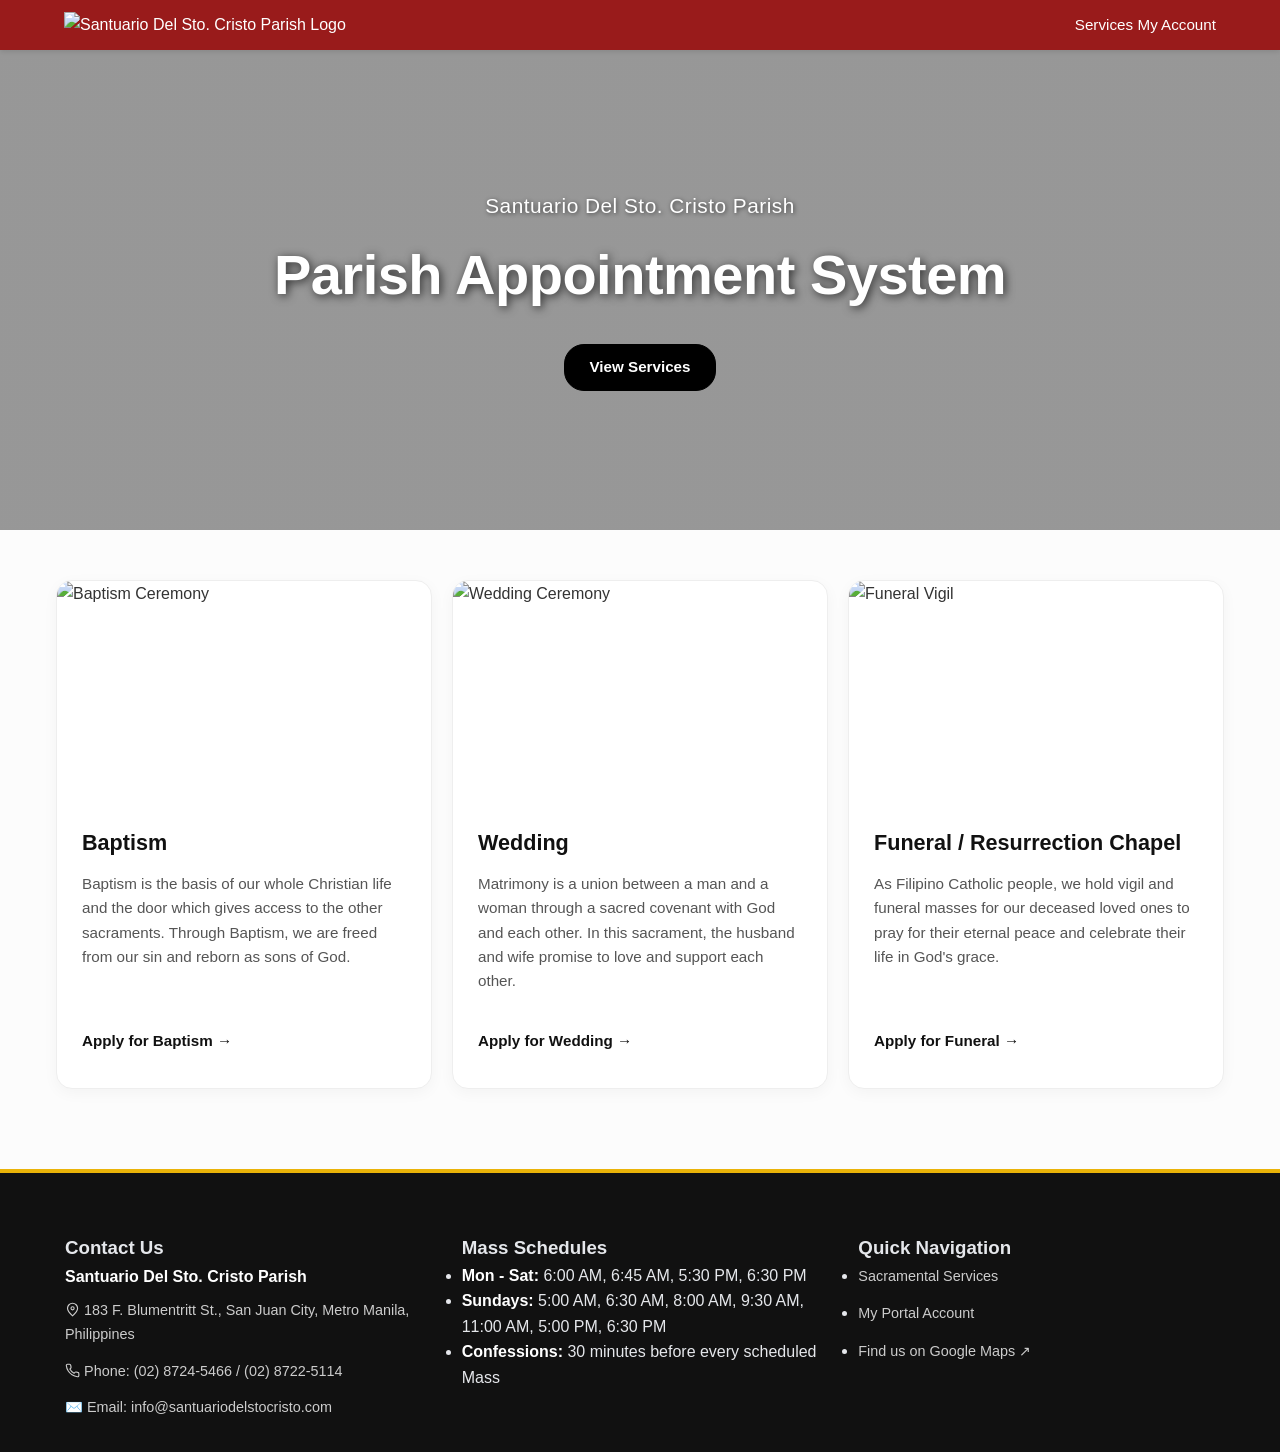
==== index.html @ c2ec27c4 "Add files via upload Changed the upload with a seperated and specific document type As well in lack" ====
<!DOCTYPE html>
<html lang="en">

<head>
    <meta charset="UTF-8">
    <meta name="viewport" content="width=device-width, initial-scale=1.0, viewport-fit=cover">
    <link rel="icon" type="image/x-icon" href="/favicon.webp">
    <title>Santuario Del Sto. Cristo Parish - Online Sacramental Service</title>
    <link rel="stylesheet" href="style.css">
    <script src="dexie.js"></script>
    <link rel="manifest" href="./manifest.json">
    <meta name="theme-color" content="#800020">
    <style>
        .godparent-row {
            display: flex;
            gap: 8px;
            margin-bottom: 8px;
            align-items: center;
        }

        .godparent-row select {
            flex: 0 0 110px;
            padding: 10px;
            border-radius: 4px;
            border: 1px solid #ccc;
        }

        .godparent-row input {
            flex: 1;
            min-width: 0;
        }

        .remove-godparent-btn {
            background: none;
            border: none;
            color: #c0392b;
            font-size: 1.5rem;
            line-height: 1;
            cursor: pointer;
            padding: 0 6px;
        }

        .add-godparent-btn {
            align-self: flex-start;
            background: none;
            border: 1px dashed #d4af37;
            color: #d4af37;
            padding: 8px 14px;
            border-radius: 4px;
            cursor: pointer;
            font-size: 0.9rem;
        }

        .add-godparent-btn:hover {
            background: rgba(212, 175, 55, 0.12);
        }

        /* --- Mobile Responsive Rules for index.html --- */
        @media screen and (max-width: 768px) {

            /* Responsive Header & Navigation */
            header {
                padding: 10px 15px;
            }

            .hero-content h1 {
                font-size: 1.8rem;
            }

            .hero-content h2 {
                font-size: 1rem;
            }

            /* Services Container: Stack cards vertically */
            .services-container {
                flex-direction: column;
                padding: 15px;
                gap: 15px;
            }

            .service-card {
                width: 100% !important;
                margin-bottom: 10px;
            }

            /* Modals & Popups: Full width on mobile */
            .modal-box {
                width: 92% !important;
                max-width: 92% !important;
                margin: 10px auto;
                padding: 18px !important;
                max-height: 85vh;
                overflow-y: auto;
            }

            /* Form Rows & Inputs: Stack into single column */
            form .form-row,
            form div[style*="display: flex"] {
                flex-direction: column !important;
                gap: 8px !important;
            }

            form input,
            form select,
            form textarea {
                width: 100% !important;
            }

            /* Calendar Grids */
            .fb-calendar-container {
                padding: 10px !important;
            }
        }

        /* --- Mobile Calendar Overflow Fix --- */
        @media screen and (max-width: 768px) {
            .fb-calendar-container {
                width: 100% !important;
                box-sizing: border-box !important;
                padding: 10px !important;
                overflow-x: hidden !important;
            }

            /* Ensure calendar grids stay fluid and don't push past container boundaries */
            #funeralCalendarGrid,
            #bapCalendarGrid,
            #weddingCalendarGrid,
            div[style*="grid-template-columns: repeat(7, 1fr)"] {
                width: 100% !important;
                grid-template-columns: repeat(7, minmax(0, 1fr)) !important;
                gap: 2px !important;
            }

            /* Scale down day cells slightly on small mobile devices for a clean fit */
            #funeralCalendarGrid>div,
            #bapCalendarGrid>div,
            #weddingCalendarGrid>div {
                padding: 6px 2px !important;
                min-height: 38px !important;
                font-size: 11px !important;
            }

            #funeralCalendarGrid>div strong,
            #bapCalendarGrid>div strong,
            #weddingCalendarGrid>div strong {
                font-size: 12px !important;
            }

            #funeralCalendarGrid>div span,
            #bapCalendarGrid>div span,
            #weddingCalendarGrid>div span {
                font-size: 8px !important;
                transform: scale(0.9);
            }
        }
    </style>

    <style>
        .icon-sprite {
            position: absolute;
            width: 0;
            height: 0;
            overflow: hidden
        }

        .ui-icon {
            display: inline-block;
            width: 1.05em;
            height: 1.05em;
            vertical-align: -.18em;
            flex: none;
            stroke: currentColor
        }

        button .ui-icon,
        a .ui-icon {
            margin-right: .28em
        }
    </style>
</head>

<body>
    <svg xmlns="http://www.w3.org/2000/svg" class="icon-sprite" aria-hidden="true" focusable="false">
        <defs>
            <symbol id="icon-user" viewBox="0 0 24 24" fill="none" stroke="currentColor" stroke-width="1.8"
                stroke-linecap="round" stroke-linejoin="round">
                <path d="M20 21a8 8 0 0 0-16 0" />
                <circle cx="12" cy="8" r="4" />
            </symbol>
            <symbol id="icon-rings" viewBox="0 0 24 24" fill="none" stroke="currentColor" stroke-width="1.8"
                stroke-linecap="round" stroke-linejoin="round">
                <circle cx="9" cy="15" r="5" />
                <circle cx="17" cy="15" r="5" />
                <path d="M9 10 7 6l2-3 2 3-2 4m8 0-2-4 2-3 2 3-2 4" />
            </symbol>
            <symbol id="icon-church" viewBox="0 0 24 24" fill="none" stroke="currentColor" stroke-width="1.8"
                stroke-linecap="round" stroke-linejoin="round">
                <path d="M3 21h18M5 21V9l7-5 7 5v12M9 21v-6h6v6M12 2v5m-2-2h4" />
            </symbol>
            <symbol id="icon-lightbulb" viewBox="0 0 24 24" fill="none" stroke="currentColor" stroke-width="1.8"
                stroke-linecap="round" stroke-linejoin="round">
                <path d="M9 18h6m-5 4h4m-6-8a7 7 0 1 1 8 0c-1 .8-1 2-1 2h-4s0-1.2-1-2Z" />
            </symbol>
            <symbol id="icon-credit-card" viewBox="0 0 24 24" fill="none" stroke="currentColor" stroke-width="1.8"
                stroke-linecap="round" stroke-linejoin="round">
                <rect x="2" y="5" width="20" height="14" rx="2" />
                <path d="M2 10h20m-16 5h4" />
            </symbol>
            <symbol id="icon-file-text" viewBox="0 0 24 24" fill="none" stroke="currentColor" stroke-width="1.8"
                stroke-linecap="round" stroke-linejoin="round">
                <path d="M14 2H6a2 2 0 0 0-2 2v16a2 2 0 0 0 2 2h12a2 2 0 0 0 2-2V8Z" />
                <path d="M14 2v6h6M8 13h8m-8 4h8" />
            </symbol>
            <symbol id="icon-calendar-days" viewBox="0 0 24 24" fill="none" stroke="currentColor" stroke-width="1.8"
                stroke-linecap="round" stroke-linejoin="round">
                <rect x="3" y="4" width="18" height="18" rx="2" />
                <path d="M16 2v4M8 2v4M3 10h18m-13 4h.01M12 14h.01M16 14h.01M8 18h.01M12 18h.01" />
            </symbol>
            <symbol id="icon-clipboard-list" viewBox="0 0 24 24" fill="none" stroke="currentColor" stroke-width="1.8"
                stroke-linecap="round" stroke-linejoin="round">
                <rect x="5" y="4" width="14" height="18" rx="2" />
                <path d="M9 4V2h6v2M9 10h6m-6 4h6m-6 4h3" />
            </symbol>
            <symbol id="icon-pin" viewBox="0 0 24 24" fill="none" stroke="currentColor" stroke-width="1.8"
                stroke-linecap="round" stroke-linejoin="round">
                <path d="m16 3 5 5-4 1-4 4-1 5-2-2-4 4-2-2 4-4-2-2 5-1 4-4Z" />
            </symbol>
            <symbol id="icon-map-pin" viewBox="0 0 24 24" fill="none" stroke="currentColor" stroke-width="1.8"
                stroke-linecap="round" stroke-linejoin="round">
                <path d="M20 10c0 5-8 12-8 12S4 15 4 10a8 8 0 1 1 16 0Z" />
                <circle cx="12" cy="10" r="2.5" />
            </symbol>
            <symbol id="icon-phone" viewBox="0 0 24 24" fill="none" stroke="currentColor" stroke-width="1.8"
                stroke-linecap="round" stroke-linejoin="round">
                <path
                    d="M22 16.9v3a2 2 0 0 1-2.2 2 19.8 19.8 0 0 1-8.6-3.1 19.4 19.4 0 0 1-6-6A19.8 19.8 0 0 1 2.1 4.2 2 2 0 0 1 4.1 2h3a2 2 0 0 1 2 1.7l.5 2.8a2 2 0 0 1-.6 1.8L7.7 9.6a16 16 0 0 0 6.7 6.7l1.3-1.3a2 2 0 0 1 1.8-.6l2.8.5a2 2 0 0 1 1.7 2Z" />
            </symbol>
            <symbol id="icon-upload" viewBox="0 0 24 24" fill="none" stroke="currentColor" stroke-width="1.8"
                stroke-linecap="round" stroke-linejoin="round">
                <path d="M12 16V4m-4 4 4-4 4 4M4 16v4h16v-4" />
            </symbol>
            <symbol id="icon-bell" viewBox="0 0 24 24" fill="none" stroke="currentColor" stroke-width="1.8"
                stroke-linecap="round" stroke-linejoin="round">
                <path d="M18 8a6 6 0 0 0-12 0c0 7-3 7-3 9h18c0-2-3-2-3-9m-8 12h4" />
            </symbol>
            <symbol id="icon-flame" viewBox="0 0 24 24" fill="none" stroke="currentColor" stroke-width="1.8"
                stroke-linecap="round" stroke-linejoin="round">
                <path d="M12 22a7 7 0 0 0 7-7c0-4-3-6-4-11-2 2-3 4-3 6-2-1-3-3-3-5-3 3-4 6-4 10a7 7 0 0 0 7 7Z" />
            </symbol>
            <symbol id="icon-log-out" viewBox="0 0 24 24" fill="none" stroke="currentColor" stroke-width="1.8"
                stroke-linecap="round" stroke-linejoin="round">
                <path d="M10 17l5-5-5-5m5 5H3m9-9h7a2 2 0 0 1 2 2v14a2 2 0 0 1-2 2h-7" />
            </symbol>
            <symbol id="icon-landmark" viewBox="0 0 24 24" fill="none" stroke="currentColor" stroke-width="1.8"
                stroke-linecap="round" stroke-linejoin="round">
                <path d="m3 10 9-7 9 7M4 10h16M5 10v9m5-9v9m4-9v9m5-9v9M3 22h18M2 19h20" />
            </symbol>
            <symbol id="icon-eye" viewBox="0 0 24 24" fill="none" stroke="currentColor" stroke-width="1.8"
                stroke-linecap="round" stroke-linejoin="round">
                <path d="M2 12s3.5-7 10-7 10 7 10 7-3.5 7-10 7-10-7-10-7Z" />
                <circle cx="12" cy="12" r="3" />
            </symbol>
            <symbol id="icon-users" viewBox="0 0 24 24" fill="none" stroke="currentColor" stroke-width="1.8"
                stroke-linecap="round" stroke-linejoin="round">
                <path d="M16 21v-2a4 4 0 0 0-4-4H8a4 4 0 0 0-4 4v2m16 0v-2a4 4 0 0 0-3-3.9M14 3.1a4 4 0 0 1 0 7.8" />
                <circle cx="10" cy="7" r="4" />
            </symbol>
            <symbol id="icon-baby" viewBox="0 0 24 24" fill="none" stroke="currentColor" stroke-width="1.8"
                stroke-linecap="round" stroke-linejoin="round">
                <circle cx="12" cy="12" r="9" />
                <path d="M9 10h.01M15 10h.01M9 16c2 2 4 2 6 0M8 3l1 3m7-3-1 3" />
            </symbol>
            <symbol id="icon-save" viewBox="0 0 24 24" fill="none" stroke="currentColor" stroke-width="1.8"
                stroke-linecap="round" stroke-linejoin="round">
                <path d="M19 21H5a2 2 0 0 1-2-2V5a2 2 0 0 1 2-2h11l5 5v11a2 2 0 0 1-2 2Z" />
                <path d="M17 21v-8H7v8M7 3v5h8" />
            </symbol>
            <symbol id="icon-folder" viewBox="0 0 24 24" fill="none" stroke="currentColor" stroke-width="1.8"
                stroke-linecap="round" stroke-linejoin="round">
                <path d="M3 6a2 2 0 0 1 2-2h5l2 2h7a2 2 0 0 1 2 2v10a2 2 0 0 1-2 2H5a2 2 0 0 1-2-2Z" />
            </symbol>
            <symbol id="icon-folder-open" viewBox="0 0 24 24" fill="none" stroke="currentColor" stroke-width="1.8"
                stroke-linecap="round" stroke-linejoin="round">
                <path d="M3 7a2 2 0 0 1 2-2h5l2 2h7a2 2 0 0 1 2 2l-2 9H4L2 9a2 2 0 0 1 1-2Z" />
            </symbol>
            <symbol id="icon-chart-column" viewBox="0 0 24 24" fill="none" stroke="currentColor" stroke-width="1.8"
                stroke-linecap="round" stroke-linejoin="round">
                <path d="M3 3v18h18M8 17V9m5 8V5m5 12v-6" />
            </symbol>
            <symbol id="icon-inbox" viewBox="0 0 24 24" fill="none" stroke="currentColor" stroke-width="1.8"
                stroke-linecap="round" stroke-linejoin="round">
                <path d="M4 4h16l2 12h-6l-2 3h-4l-2-3H2L4 4Z" />
                <path d="M2 16h6m8 0h6" />
            </symbol>
            <symbol id="icon-refresh-cw" viewBox="0 0 24 24" fill="none" stroke="currentColor" stroke-width="1.8"
                stroke-linecap="round" stroke-linejoin="round">
                <path d="M20 7v5h-5M4 17v-5h5" />
                <path d="M5.6 9A7 7 0 0 1 18 6l2 6M4 12l2 6a7 7 0 0 0 12.4-3" />
            </symbol>
            <symbol id="icon-key" viewBox="0 0 24 24" fill="none" stroke="currentColor" stroke-width="1.8"
                stroke-linecap="round" stroke-linejoin="round">
                <circle cx="8" cy="15" r="5" />
                <path d="m11.5 11.5 9-9 2 2-3 3 2 2-3 3-2-2-3 3" />
            </symbol>
            <symbol id="icon-bird" viewBox="0 0 24 24" fill="none" stroke="currentColor" stroke-width="1.8"
                stroke-linecap="round" stroke-linejoin="round">
                <path d="M2 20 22 4M8 14c-2-3-2-7 1-9 3 2 5 5 5 8 4-1 6-3 8-7 0 8-5 15-13 15-3 0-5-2-7-4Z" />
            </symbol>
            <symbol id="icon-ban" viewBox="0 0 24 24" fill="none" stroke="currentColor" stroke-width="1.8"
                stroke-linecap="round" stroke-linejoin="round">
                <circle cx="12" cy="12" r="9" />
                <path d="m5.6 5.6 12.8 12.8" />
            </symbol>
        </defs>
    </svg>

    <!-- ==================== RESPONSIVE HEADER ==================== -->
    <header>
        <div class="logo-container">
            <img src="MiniLogo-1.webp" width="150" height="auto" alt="Santuario Del Sto. Cristo Parish Logo">
        </div>

        <!-- Desktop Navigation Links -->
        <nav class="nav-links desktop-only">
            <a href="#services">Services</a>
            <a href="#mass-schedule">Mass Schedule</a>
            <a href="#" id="authLink" onclick="openModal('authModal', event)">My Account</a>
        </nav>

        <!-- Mobile Hamburger Toggle Button -->
        <button class="hamburger-btn mobile-only" onclick="toggleMobileMenu()" aria-label="Open Navigation Menu">
            ☰
        </button>
    </header>

    <!-- Mobile Side Navigation Drawer & Backdrop Overlay -->
    <div id="mobileDrawerOverlay" class="drawer-overlay mobile-only" onclick="toggleMobileMenu()"></div>

    <!-- Mobile Side Navigation Drawer & Backdrop Overlay -->
    <div id="mobileDrawerOverlay" class="drawer-overlay mobile-only" onclick="toggleMobileMenu()"></div>

    <aside id="mobileDrawer" class="mobile-drawer mobile-only">
        <div class="drawer-header">
            <h3>Parish Menu</h3>
            <button class="close-drawer-btn" onclick="toggleMobileMenu()">&times;</button>
        </div>
        <nav class="drawer-links nav-links">
            <a href="#services" onclick="toggleMobileMenu()">Services</a>
            <a href="#mass-schedule" onclick="toggleMobileMenu()">Mass Schedule</a>
            <a href="#" onclick="toggleMobileMenu(); openModal('authModal', event)">My Account</a>
        </nav>
    </aside>

    <section class="hero">
        <div class="hero-content">
            <h2>Santuario Del Sto. Cristo Parish</h2>
            <h1>Parish Appointment System</h1>
            <div class="hero-buttons">
                <a href="#services" class="btn btn-primary">View Services</a>
            </div>
        </div>
    </section>

    <main class="services-container" id="services">

        <article class="service-card">
            <img src="baptism.webp" alt="Baptism Ceremony" class="card-img">
            <div class="card-content">
                <h3>Baptism</h3>
                <p>Baptism is the basis of our whole Christian life and the door which gives access to the other
                    sacraments. Through Baptism, we are freed from our sin and reborn as sons of God.</p>
                <a href="#" onclick="openModal('baptismModal', event)" class="card-action">Apply for Baptism →</a>
            </div>
        </article>

        <article class="service-card">
            <img src="wedding.webp" alt="Wedding Ceremony" class="card-img">
            <div class="card-content">
                <h3>Wedding</h3>
                <p>Matrimony is a union between a man and a woman through a sacred covenant with God and each other. In
                    this sacrament, the husband and wife promise to love and support each other.</p>
                <a href="#" onclick="openModal('weddingModal', event)" class="card-action">Apply for Wedding →</a>
            </div>
        </article>

        <article class="service-card">
            <img src="funeral.webp" alt="Funeral Vigil" class="card-img">
            <div class="card-content">
                <h3>Funeral / Resurrection Chapel</h3>
                <p>As Filipino Catholic people, we hold vigil and funeral masses for our deceased loved ones to pray for
                    their eternal peace and celebrate their life in God's grace.</p>
                <a href="#" onclick="openModal('funeralModal', event)" class="card-action">Apply for Funeral →</a>
            </div>
        </article>

    </main>

    <footer class="main-footer">
        <div class="footer-container">
            <div class="footer-col">
                <h3>Contact Us</h3>
                <p class="church-name">Santuario Del Sto. Cristo Parish</p>
                <p><svg class="ui-icon" aria-hidden="true" focusable="false">
                        <use href="#icon-map-pin"></use>
                    </svg> 183 F. Blumentritt St., San Juan City, Metro Manila, Philippines</p>
                <p><svg class="ui-icon" aria-hidden="true" focusable="false">
                        <use href="#icon-phone"></use>
                    </svg> Phone: (02) 8724-5466 / (02) 8722-5114</p>
                <p>✉️ Email: info@santuariodelstocristo.com</p>
            </div>
            <div class="footer-col">
                <h3>Mass Schedules</h3>
                <ul class="schedule-list">
                    <li><strong>Mon - Sat:</strong> 6:00 AM, 6:45 AM, 5:30 PM, 6:30 PM</li>
                    <li><strong>Sundays:</strong> 5:00 AM, 6:30 AM, 8:00 AM, 9:30 AM, 11:00 AM, 5:00 PM, 6:30 PM</li>
                    <li><strong>Confessions:</strong> 30 minutes before every scheduled Mass</li>
                </ul>
            </div>
            <div class="footer-col">
                <h3>Quick Navigation</h3>
                <ul class="footer-links">
                    <li><a href="#services">Sacramental Services</a></li>
                    <li><a href="#" onclick="openModal('authModal', event)">My Portal Account</a></li>
                    <li><a href="https://maps.google.com/?q=Santuario+Del+Santo+Cristo+Parish+San+Juan" target="_blank"
                            rel="noopener">Find us on Google Maps ↗</a></li>
                </ul>
            </div>
        </div>
        <!-- PARISH PORTAL ACCOUNT MODAL -->
        <div id="authModal" class="modal-overlay">
            <div class="modal-box" style="max-width: 440px; text-align: center; padding: 28px;">

                <h2 id="authModalHeaderTitle" style="color: #4a0e17; margin-bottom: 15px;">Parish Portal Account</h2>

                <!-- Tab Switcher Buttons -->
                <div
                    style="display: flex; gap: 8px; margin-bottom: 20px; background: #f1f5f9; padding: 4px; border-radius: 6px;">
                    <button type="button" id="btnSignInTab" onclick="switchAuthTab('signin')"
                        style="flex: 1; padding: 9px; border: none; border-radius: 4px; font-weight: bold; cursor: pointer; background: #4a0e17; color: white; font-size: 13px;">
                        Sign In
                    </button>
                    <button type="button" id="btnRegisterTab" onclick="switchAuthTab('register')"
                        style="flex: 1; padding: 9px; border: none; border-radius: 4px; font-weight: bold; cursor: pointer; background: transparent; color: #475569; font-size: 13px;">
                        Register
                    </button>
                </div>

                <!-- 1. SIGN IN CONTAINER (Default visible) -->
                <div id="signInFormContainer" style="display: block; text-align: left;">
                    <form id="signInForm" onsubmit="handleSignIn(event)">
                        <div style="margin-bottom: 15px;">
                            <label
                                style="display: block; font-weight: bold; font-size: 13px; color: #2c3e50; margin-bottom: 5px;">Email
                                Address</label>
                            <input type="email" id="signInEmail" required
                                style="width: 100%; padding: 10px; border: 1px solid #ccd0d5; border-radius: 5px; font-size: 14px;">
                        </div>
                        <div style="margin-bottom: 20px;">
                            <label
                                style="display: block; font-weight: bold; font-size: 13px; color: #2c3e50; margin-bottom: 5px;">Password</label>
                            <input type="password" id="signInPassword" required
                                style="width: 100%; padding: 10px; border: 1px solid #ccd0d5; border-radius: 5px; font-size: 14px;">
                        </div>
                        <button type="submit"
                            style="background: #4a0e17; color: white; border: none; padding: 10px; border-radius: 5px; width: 100%; font-weight: bold; cursor: pointer; font-size: 14px;">
                            Sign In
                        </button>
                    </form>
                </div>

                <!-- 2. REGISTER CONTAINER (Default hidden via display: none) -->
                <div id="registerFormContainer" style="display: none; text-align: left;">
                    <form id="parishionerRegisterForm" onsubmit="handleParishionerRegister(event)">
                        <div style="display: flex; gap: 10px; margin-bottom: 12px;">
                            <div style="flex: 1;">
                                <label
                                    style="display: block; font-weight: bold; font-size: 12px; color: #2c3e50; margin-bottom: 4px;">First
                                    Name *</label>
                                <input type="text" id="regFirstName" required
                                    style="width: 100%; padding: 9px; border: 1px solid #ccd0d5; border-radius: 5px; font-size: 13px;">
                            </div>
                            <div style="flex: 1;">
                                <label
                                    style="display: block; font-weight: bold; font-size: 12px; color: #2c3e50; margin-bottom: 4px;">Last
                                    Name *</label>
                                <input type="text" id="regLastName" required
                                    style="width: 100%; padding: 9px; border: 1px solid #ccd0d5; border-radius: 5px; font-size: 13px;">
                            </div>
                        </div>
                        <div style="margin-bottom: 12px;">
                            <label
                                style="display: block; font-weight: bold; font-size: 12px; color: #2c3e50; margin-bottom: 4px;">Email
                                Address *</label>
                            <input type="email" id="regEmail" required
                                style="width: 100%; padding: 9px; border: 1px solid #ccd0d5; border-radius: 5px; font-size: 13px;">
                        </div>
                        <div style="margin-bottom: 20px;">
                            <label
                                style="display: block; font-weight: bold; font-size: 12px; color: #2c3e50; margin-bottom: 4px;">Password
                                *</label>
                            <input type="password" id="regPassword" required
                                style="width: 100%; padding: 9px; border: 1px solid #ccd0d5; border-radius: 5px; font-size: 13px;">
                        </div>
                        <button type="submit"
                            style="background: #1e5631; color: white; border: none; padding: 10px; border-radius: 5px; width: 100%; font-weight: bold; cursor: pointer; font-size: 14px;">
                            Create Parish Account
                        </button>
                    </form>
                </div>

            </div>
        </div>

        <!-- ==================== SACRAMENTAL APPLICATION FORMS ==================== -->

        <!-- 1. BAPTISM APPLICATION FORM -->
        <div class="modal-overlay" id="baptismModal">
            <div class="modal-box">
                <span class="close-btn" onclick="closeModal('baptismModal')">&times;</span>
                <h2>Baptism Application</h2>

                <form id="baptismForm" onsubmit="event.preventDefault(); saveApplicationLocally('baptism', this);">
                    <!-- 1. APPLICANT INFORMATION -->
                    <h4 style="color: #4a0e17; margin-top: 15px; margin-bottom: 8px;">Applicant's Information</h4>
                    <div style="display: flex; gap: 12px; flex-wrap: wrap;">
                        <div style="flex: 1; min-width: 180px;">
                            <label
                                style="display: block; font-weight: bold; font-size: 12px; color: #2c3e50; margin-bottom: 4px;">First
                                Name *</label>
                            <input type="text" id="applicantFirstName" name="applicantFirstName" required
                                style="width: 100%; padding: 10px; border: 1px solid #ccd0d5; border-radius: 5px; font-size: 14px;">
                        </div>
                        <div style="flex: 1; min-width: 180px;">
                            <label
                                style="display: block; font-weight: bold; font-size: 12px; color: #2c3e50; margin-bottom: 4px;">Last
                                Name *</label>
                            <input type="text" id="applicantLastName" name="applicantLastName" required
                                style="width: 100%; padding: 10px; border: 1px solid #ccd0d5; border-radius: 5px; font-size: 14px;">
                        </div>
                        <div style="flex: 1.2; min-width: 220px;">
                            <label
                                style="display: block; font-weight: bold; font-size: 12px; color: #2c3e50; margin-bottom: 4px;">Email
                                Address *</label>
                            <input type="email" id="applicantEmail" name="applicantEmail" required
                                style="width: 100%; padding: 10px; border: 1px solid #ccd0d5; border-radius: 5px; font-size: 14px;">
                        </div>
                    </div>

                    <!-- 2. CHILD'S INFORMATION -->
                    <div style="border-top: 1px solid #e2e8f0; padding-top: 16px; margin-top: 16px;">
                        <h4 style="margin: 0 0 12px 0; color: #4a0e17; font-size: 15px;">Child's Information</h4>
                        <div style="display: flex; gap: 12px; flex-wrap: wrap; margin-bottom: 12px;">
                            <div style="flex: 2; min-width: 180px;">
                                <label
                                    style="display: block; font-weight: bold; font-size: 12px; color: #2c3e50; margin-bottom: 4px;">First
                                    Name *</label>
                                <input type="text" id="childFirstName" name="childFirstName" required
                                    style="width: 100%; padding: 10px; border: 1px solid #ccd0d5; border-radius: 5px; font-size: 14px;">
                            </div>
                            <div style="flex: 0.8; min-width: 80px;">
                                <label
                                    style="display: block; font-weight: bold; font-size: 12px; color: #2c3e50; margin-bottom: 4px;">M.I.</label>
                                <input type="text" id="childMiddleInitial" name="childMiddleInitial" maxlength="3"
                                    style="width: 100%; padding: 10px; border: 1px solid #ccd0d5; border-radius: 5px; font-size: 14px;">
                            </div>
                            <div style="flex: 2; min-width: 180px;">
                                <label
                                    style="display: block; font-weight: bold; font-size: 12px; color: #2c3e50; margin-bottom: 4px;">Last
                                    Name *</label>
                                <input type="text" id="childLastName" name="childLastName" required
                                    style="width: 100%; padding: 10px; border: 1px solid #ccd0d5; border-radius: 5px; font-size: 14px;">
                            </div>
                        </div>

                        <div>
                            <label
                                style="display: block; font-weight: bold; font-size: 13px; color: #2c3e50; margin-bottom: 5px;">Date
                                of Birth *</label>
                            <input type="date" id="childDob" name="childDob" required
                                style="width: 100%; max-width: 240px; padding: 10px; border: 1px solid #ccd0d5; border-radius: 5px; font-size: 14px;">
                        </div>
                    </div>

                    <!-- Father's Details Section -->
                    <div style="border-top: 1px solid #e2e8f0; padding-top: 16px; margin-top: 16px;">
                        <h4 style="margin: 0 0 12px 0; color: #4a0e17; font-size: 15px;">Father's Information</h4>
                        <div style="display: flex; gap: 12px; flex-wrap: wrap; margin-bottom: 12px;">
                            <div style="flex: 1; min-width: 200px;">
                                <label
                                    style="display: block; font-weight: bold; font-size: 12px; color: #2c3e50; margin-bottom: 4px;">Father's
                                    Full Name *</label>
                                <input type="text" id="fatherName" name="fatherName" required
                                    style="width: 100%; padding: 10px; border: 1px solid #ccd0d5; border-radius: 5px; font-size: 14px;">
                            </div>
                            <div style="flex: 1; min-width: 200px;">
                                <label
                                    style="display: block; font-weight: bold; font-size: 12px; color: #2c3e50; margin-bottom: 4px;">Father's
                                    Place of Birth *</label>
                                <input type="text" id="fatherBirthplace" name="fatherBirthplace" required
                                    style="width: 100%; padding: 10px; border: 1px solid #ccd0d5; border-radius: 5px; font-size: 14px;">
                            </div>
                        </div>
                    </div>

                    <!-- Mother's Details Section -->
                    <div style="border-top: 1px solid #e2e8f0; padding-top: 16px; margin-top: 16px;">
                        <h4 style="margin: 0 0 12px 0; color: #4a0e17; font-size: 15px;">Mother's Information</h4>
                        <div style="display: flex; gap: 12px; flex-wrap: wrap; margin-bottom: 12px;">
                            <div style="flex: 1; min-width: 200px;">
                                <label
                                    style="display: block; font-weight: bold; font-size: 12px; color: #2c3e50; margin-bottom: 4px;">Mother's
                                    Maiden Name *</label>
                                <input type="text" id="motherName" name="motherName" required
                                    style="width: 100%; padding: 10px; border: 1px solid #ccd0d5; border-radius: 5px; font-size: 14px;">
                            </div>
                            <div style="flex: 1; min-width: 200px;">
                                <label
                                    style="display: block; font-weight: bold; font-size: 12px; color: #2c3e50; margin-bottom: 4px;">Mother's
                                    Place of Birth *</label>
                                <input type="text" id="motherBirthplace" name="motherBirthplace" required
                                    style="width: 100%; padding: 10px; border: 1px solid #ccd0d5; border-radius: 5px; font-size: 14px;">
                            </div>
                        </div>
                    </div>

                    <!-- Contact Number -->
                    <div style="border-top: 1px solid #e2e8f0; padding-top: 16px; margin-top: 16px;">
                        <h4 style="margin: 0 0 12px 0; color: #4a0e17; font-size: 15px;">Contact Number</h4>
                        <div style="display: flex; gap: 12px; flex-wrap: wrap;">
                            <div class="form-group" style="flex: 1; min-width: 200px;">
                                <label
                                    style="display: block; font-weight: bold; font-size: 12px; color: #2c3e50; margin-bottom: 4px;">Contact
                                    Number *</label>
                                <input type="tel" name="phone" required
                                    style="width: 100%; padding: 10px; border: 1px solid #ccd0d5; border-radius: 5px; font-size: 14px;">
                            </div>
                        </div>
                    </div>

                    <!-- REQUIRED PRINCIPAL GODPARENTS -->
                    <div style="border-top: 1px solid #e2e8f0; padding-top: 16px; margin-top: 16px;">
                        <h4 style="margin: 0 0 12px 0; color: #4a0e17; font-size: 15px;">Principal Godparents (Required)
                        </h4>
                        <div style="display: flex; gap: 12px; flex-wrap: wrap; margin-bottom: 12px;">
                            <div style="flex: 1; min-width: 200px;">
                                <label
                                    style="display: block; font-weight: bold; font-size: 12px; color: #2c3e50; margin-bottom: 4px;">Principal
                                    Ninong *</label>
                                <input type="text" id="principalNinong" name="principalNinong" required
                                    style="width: 100%; padding: 10px; border: 1px solid #ccd0d5; border-radius: 5px; font-size: 14px;">
                            </div>
                            <div style="flex: 1; min-width: 200px;">
                                <label
                                    style="display: block; font-weight: bold; font-size: 12px; color: #2c3e50; margin-bottom: 4px;">Principal
                                    Ninang *</label>
                                <input type="text" id="principalNinang" name="principalNinang" required
                                    style="width: 100%; padding: 10px; border: 1px solid #ccd0d5; border-radius: 5px; font-size: 14px;">
                            </div>
                        </div>
                    </div>

                    <!-- APPLICANT ADDRESS SECTION -->
                    <div style="border-top: 1px solid #e2e8f0; padding-top: 16px; margin-top: 16px;">
                        <h4 style="margin: 0 0 12px 0; color: #4a0e17; font-size: 15px;">Address</h4>
                        <div style="margin-bottom: 12px;">
                            <label
                                style="display: block; font-weight: bold; font-size: 12px; color: #2c3e50; margin-bottom: 4px;">Complete
                                Home Address *</label>
                            <input type="text" id="applicantAddress" name="address" required
                                style="width: 100%; padding: 10px; border: 1px solid #ccd0d5; border-radius: 5px; font-size: 14px;">
                        </div>
                    </div>

                    <!-- ADDITIONAL DYNAMIC GODPARENTS -->
                    <div style="border-top: 1px solid #e2e8f0; padding-top: 16px; margin-top: 16px;">
                        <h4 style="margin: 0 0 12px 0; color: #4a0e17; font-size: 15px;">Additional Godparents /
                            Sponsors (Optional)</h4>
                        <div class="form-group">
                            <div id="godparentList"></div>
                            <button type="button" class="add-godparent-btn" onclick="addGodparentRow()">+ Add Additional
                                Sponsor</button>
                        </div>
                    </div>

                    <!-- Cleaned Baptism Calendar Container in index.html -->
                    <div class="fb-calendar-container"
                        style="background: #ffffff; border: 1px solid #ccd0d5; border-radius: 8px; padding: 16px; margin-bottom: 15px; font-family: Helvetica, Arial, sans-serif;">
                        <div style="margin-bottom: 15px;">
                            <label
                                style="display: block; font-weight: bold; color: #1c1e21; font-size: 13px; margin-bottom: 6px;">Select
                                Baptism Type *</label>
                            <select id="baptismTypeSelect" onchange="onBaptismTypeChanged()"
                                style="width: 100%; padding: 8px; border: 1px solid #ccd0d5; border-radius: 4px; font-size: 14px;"
                                required>
                                <option value="">-- Choose Baptism Type --</option>
                                <option value="group">Group Baptism (₱500 | Sat & Sun @ 10:00 AM)</option>
                                <option value="individual">Individual Baptism (₱1,500 | Tue to Fri by
                                    appointment)
                                </option>
                            </select>
                        </div>

                        <div
                            style="background: #e7f3ff; border-left: 4px solid #1877f2; padding: 10px; font-size: 12px; color: #1c1e21; margin-bottom: 15px;">
                            <strong><svg class="ui-icon" aria-hidden="true" focusable="false">
                                    <use href="#icon-pin"></use>
                                </svg> Mandatory Baptism Seminar:</strong><br>
                            Held at <strong>San Lorenzo Hall or Catalina Hall</strong> every <strong>Saturday at
                                4:30
                                PM</strong>.
                        </div>

                        <div
                            style="display: flex; justify-content: space-between; align-items: center; margin-bottom: 10px;">
                            <h4 id="bapMonthYearLabel"
                                style="margin: 0; color: #1c1e21; font-size: 1.05rem; font-weight: bold;">Month
                                Year
                            </h4>
                            <div style="display: flex; gap: 6px;">
                                <button type="button" onclick="changeBapCalendarMonth(-1)"
                                    style="background: #e4e6eb; border: none; border-radius: 50%; width: 30px; height: 30px; cursor: pointer; font-weight: bold;">&lt;</button>
                                <button type="button" onclick="changeBapCalendarMonth(1)"
                                    style="background: #e4e6eb; border: none; border-radius: 50%; width: 30px; height: 30px; cursor: pointer; font-weight: bold;">&gt;</button>
                            </div>
                        </div>

                        <div
                            style="display: grid; grid-template-columns: repeat(7, 1fr); text-align: center; font-weight: bold; font-size: 11px; color: #606770; margin-bottom: 6px;">
                            <div>Sun</div>
                            <div>Mon</div>
                            <div>Tue</div>
                            <div>Wed</div>
                            <div>Thu</div>
                            <div>Fri</div>
                            <div>Sat</div>
                        </div>

                        <div id="bapCalendarGrid"
                            style="display: grid; grid-template-columns: repeat(7, 1fr); gap: 4px; text-align: center; margin-bottom: 12px;">
                        </div>

                        <div id="bapTimeslotPanel"
                            style="border-top: 1px solid #e4e6eb; padding-top: 12px; display: none;">
                            <div id="bapSelectedDateHeader"
                                style="font-size: 13px; font-weight: bold; color: #1c1e21; margin-bottom: 8px;">
                            </div>
                            <div id="bapTimeslotGrid" style="display: grid; grid-template-columns: 1fr; gap: 8px;">
                            </div>
                        </div>

                        <input type="hidden" id="bapSelectedDateInput" name="preferredDate" required>
                        <input type="hidden" id="bapSelectedTimeInput" name="confirmedTime" required>
                    </div>


                    <!-- Baptism Document Upload Section (Separated) -->
                    <div class="form-document-section">
                        <p class="form-section-title">Required Documents</p>
                        <p class="doc-hint">Please upload clear copies of the following required documents (PDF,
                            JPG, PNG):</p>

                        <!-- 1. Child's Birth Certificate -->
                        <div style="margin-bottom: 15px;">
                            <label
                                style="display: block; font-weight: bold; font-size: 13px; color: #2c3e50; margin-bottom: 5px;">
                                1. Child's Birth Certificate (PSA / LCR) *
                            </label>
                            <div class="inline-drop-zone" onclick="document.getElementById('bapBirthCertFiles').click()"
                                style="border: 2px dashed #cbd5e1; padding: 12px; border-radius: 6px; text-align: center; cursor: pointer; background: #f8fafc;">
                                <span><svg class="ui-icon" aria-hidden="true" focusable="false">
                                        <use href="#icon-file-text"></use>
                                    </svg> Click or drag Child's Birth Certificate here</span>
                                <input type="file" id="bapBirthCertFiles" accept=".pdf,.jpg,.jpeg,.png"
                                    style="display:none;" onchange="handleInlineFiles(event, 'bapBirthCertList')">
                            </div>
                            <div class="file-preview-list" id="bapBirthCertList"></div>
                        </div>

                        <!-- 2. Mother's Baptismal Certificate -->
                        <div style="margin-bottom: 15px;">
                            <label
                                style="display: block; font-weight: bold; font-size: 13px; color: #2c3e50; margin-bottom: 5px;">
                                2. Mother's Baptismal Certificate *
                            </label>
                            <div class="inline-drop-zone" onclick="document.getElementById('bapMotherFiles').click()"
                                style="border: 2px dashed #cbd5e1; padding: 12px; border-radius: 6px; text-align: center; cursor: pointer; background: #f8fafc;">
                                <span><svg class="ui-icon" aria-hidden="true" focusable="false">
                                        <use href="#icon-file-text"></use>
                                    </svg> Click or drag Mother's Baptismal Certificate here</span>
                                <input type="file" id="bapMotherFiles" accept=".pdf,.jpg,.jpeg,.png"
                                    style="display:none;" onchange="handleInlineFiles(event, 'bapMotherList')">
                            </div>
                            <div class="file-preview-list" id="bapMotherList"></div>
                        </div>

                        <!-- 3. Father's Baptismal Certificate -->
                        <div style="margin-bottom: 15px;">
                            <label
                                style="display: block; font-weight: bold; font-size: 13px; color: #2c3e50; margin-bottom: 5px;">
                                3. Father's Baptismal Certificate *
                            </label>
                            <div class="inline-drop-zone" onclick="document.getElementById('bapFatherFiles').click()"
                                style="border: 2px dashed #cbd5e1; padding: 12px; border-radius: 6px; text-align: center; cursor: pointer; background: #f8fafc;">
                                <span><svg class="ui-icon" aria-hidden="true" focusable="false">
                                        <use href="#icon-file-text"></use>
                                    </svg> Click or drag Father's Baptismal Certificate here</span>
                                <input type="file" id="bapFatherFiles" accept=".pdf,.jpg,.jpeg,.png"
                                    style="display:none;" onchange="handleInlineFiles(event, 'bapFatherList')">
                            </div>
                            <div class="file-preview-list" id="bapFatherList"></div>
                        </div>
                    </div>

                    <!-- REPUBLIC ACT NO. 10173 (DATA PRIVACY ACT) CONSENT SECTION -->
                    <div class="form-group"
                        style="background: #f8f9fa; border: 1px solid #ccd0d5; padding: 12px; border-radius: 6px; margin: 15px 0;">
                        <label
                            style="display: flex; align-items: flex-start; gap: 8px; cursor: pointer; font-size: 12px; color: #333; font-weight: normal;">
                            <input type="checkbox" id="privacyConsentCheck" required
                                style="margin-top: 2px; cursor: pointer;">
                            <span>
                                <strong>Data Privacy Consent:</strong> I hereby authorize Santuario Del Sto.
                                Cristo
                                Parish
                                to collect, process, and store my personal and sacramental data provided in this
                                form in
                                compliance with the <strong>Philippine Data Privacy Act (RA 10173)</strong>. I
                                understand my
                                data will be used strictly for parish record-keeping, verification, and ceremony
                                scheduling.
                            </span>
                        </label>
                    </div>

                    <button type="submit" class="form-submit-btn">Submit Baptism Application</button>
            </div>
            </form>
        </div>
        </div>

        <!-- 2. WEDDING APPLICATION FORM -->
        <div class="modal-overlay" id="weddingModal">
            <div class="modal-box">
                <span class="close-btn" onclick="closeModal('weddingModal')">&times;</span>
                <h2>Wedding Application</h2>
                <form id="weddingForm" onsubmit="event.preventDefault(); saveApplicationLocally('wedding', this);">

                    <!-- APPLICANT INFORMATION -->
                    <h4 style="color: #4a0e17; margin-top: 15px; margin-bottom: 8px;">Applicant's Information</h4>
                    <div class="form-row">
                        <div style="display: flex; gap: 12px; margin-bottom: 15px; flex-wrap: wrap;">
                            <div style="flex: 1; min-width: 180px;">
                                <label
                                    style="display: block; font-weight: bold; font-size: 12px; color: #2c3e50; margin-bottom: 4px;">First
                                    Name *</label>
                                <input type="text" id="applicantFirstName" name="applicantFirstName" required
                                    style="width: 100%; padding: 10px 12px; border: 1px solid #ccd0d5; border-radius: 6px; font-size: 14px;">
                            </div>
                            <div style="flex: 1; min-width: 180px;">
                                <label
                                    style="display: block; font-weight: bold; font-size: 12px; color: #2c3e50; margin-bottom: 4px;">Last
                                    Name *</label>
                                <input type="text" id="applicantLastName" name="applicantLastName" required
                                    style="width: 100%; padding: 10px 12px; border: 1px solid #ccd0d5; border-radius: 6px; font-size: 14px;">
                            </div>
                            <div style="flex: 1; min-width: 220px;">
                                <label
                                    style="display: block; font-weight: bold; font-size: 12px; color: #2c3e50; margin-bottom: 4px;">Email
                                    Address *</label>
                                <input type="email" id="applicantEmail" name="applicantEmail" required
                                    style="width: 100%; padding: 10px 12px; border: 1px solid #ccd0d5; border-radius: 6px; font-size: 14px;">
                            </div>
                        </div>
                    </div>

                    <!-- GROOM'S INFORMATION -->
                    <h4 style="color: #4a0e17; margin-top: 15px; margin-bottom: 8px;">Groom's Information</h4>
                    <div class="form-row" style="display: flex; gap: 10px; margin-bottom: 10px; flex-wrap: wrap;">
                        <div class="form-group" style="flex: 2; min-width: 180px;">
                            <label
                                style="display: block; font-weight: bold; font-size: 12px; color: #2c3e50; margin-bottom: 4px;">First
                                Name *</label>
                            <input type="text" name="groomFirstName" required
                                style="width: 100%; padding: 10px 12px; border: 1px solid #ccd0d5; border-radius: 6px; font-size: 14px;">
                        </div>
                        <div class="form-group" style="flex: 1; min-width: 80px;">
                            <label
                                style="display: block; font-weight: bold; font-size: 12px; color: #2c3e50; margin-bottom: 4px;">M.I.</label>
                            <input type="text" name="groomMiddleInitial" maxlength="3"
                                style="width: 100%; padding: 10px 12px; border: 1px solid #ccd0d5; border-radius: 6px; font-size: 14px;">
                        </div>
                        <div class="form-group" style="flex: 2; min-width: 180px;">
                            <label
                                style="display: block; font-weight: bold; font-size: 12px; color: #2c3e50; margin-bottom: 4px;">Last
                                Name *</label>
                            <input type="text" name="groomLastName" required
                                style="width: 100%; padding: 10px 12px; border: 1px solid #ccd0d5; border-radius: 6px; font-size: 14px;">
                        </div>
                    </div>

                    <div class="form-row" style="display: flex; gap: 10px; margin-bottom: 10px; flex-wrap: wrap;">
                        <div class="form-group" style="flex: 1; min-width: 100px;">
                            <label
                                style="display: block; font-weight: bold; font-size: 12px; color: #2c3e50; margin-bottom: 4px;">Age
                                *</label>
                            <input type="number" name="groomAge" required min="18"
                                style="width: 100%; padding: 10px 12px; border: 1px solid #ccd0d5; border-radius: 6px; font-size: 14px;">
                        </div>
                        <div class="form-group" style="flex: 2; min-width: 160px;">
                            <label
                                style="display: block; font-weight: bold; font-size: 12px; color: #2c3e50; margin-bottom: 4px;">Civil
                                Status *</label>
                            <select name="groomCivilStatus" required
                                style="width: 100%; padding: 10px; border: 1px solid #ccd0d5; border-radius: 6px; font-size: 14px;">
                                <option value="">Select Civil Status</option>
                                <option value="Single">Single</option>
                                <option value="Widower">Widower</option>
                                <option value="Annulled">Annulled</option>
                            </select>
                        </div>
                        <div class="form-group" style="flex: 2; min-width: 160px;">
                            <label
                                style="display: block; font-weight: bold; font-size: 12px; color: #2c3e50; margin-bottom: 4px;">Nationality
                                *</label>
                            <input type="text" name="groomNationality" required value="Filipino"
                                style="width: 100%; padding: 10px 12px; border: 1px solid #ccd0d5; border-radius: 6px; font-size: 14px;">
                        </div>
                    </div>

                    <div class="form-row" style="display: flex; gap: 10px; margin-bottom: 10px; flex-wrap: wrap;">
                        <div class="form-group" style="flex: 1; min-width: 200px;">
                            <label
                                style="display: block; font-weight: bold; font-size: 12px; color: #2c3e50; margin-bottom: 4px;">Place
                                of Birth *</label>
                            <input type="text" name="groomPlaceOfBirth" required
                                style="width: 100%; padding: 10px 12px; border: 1px solid #ccd0d5; border-radius: 6px; font-size: 14px;">
                        </div>
                        <div class="form-group" style="flex: 1; min-width: 200px;">
                            <label
                                style="display: block; font-weight: bold; font-size: 12px; color: #2c3e50; margin-bottom: 4px;">Occupation
                                *</label>
                            <input type="text" name="groomOccupation" required
                                style="width: 100%; padding: 10px 12px; border: 1px solid #ccd0d5; border-radius: 6px; font-size: 14px;">
                        </div>
                    </div>

                    <div class="form-row" style="margin-bottom: 10px;">
                        <div class="form-group">
                            <label
                                style="display: block; font-weight: bold; font-size: 12px; color: #2c3e50; margin-bottom: 4px;">Present
                                Residence / Address *</label>
                            <input type="text" name="groomPresentResidence" required
                                style="width: 100%; padding: 10px 12px; border: 1px solid #ccd0d5; border-radius: 6px; font-size: 14px;">
                        </div>
                    </div>

                    <div class="form-row" style="display: flex; gap: 10px; margin-bottom: 15px; flex-wrap: wrap;">
                        <div class="form-group" style="flex: 1; min-width: 200px;">
                            <label
                                style="display: block; font-weight: bold; font-size: 12px; color: #2c3e50; margin-bottom: 4px;">Father's
                                Full Name *</label>
                            <input type="text" name="groomFatherName" required
                                style="width: 100%; padding: 10px 12px; border: 1px solid #ccd0d5; border-radius: 6px; font-size: 14px;">
                        </div>
                        <div class="form-group" style="flex: 1; min-width: 200px;">
                            <label
                                style="display: block; font-weight: bold; font-size: 12px; color: #2c3e50; margin-bottom: 4px;">Mother's
                                Full Maiden Name *</label>
                            <input type="text" name="groomMotherName" required
                                style="width: 100%; padding: 10px 12px; border: 1px solid #ccd0d5; border-radius: 6px; font-size: 14px;">
                        </div>
                    </div>

                    <!-- BRIDE'S INFORMATION -->
                    <h4 style="color: #4a0e17; margin-top: 15px; margin-bottom: 8px;">Bride's Information</h4>
                    <div class="form-row" style="display: flex; gap: 10px; margin-bottom: 10px; flex-wrap: wrap;">
                        <div class="form-group" style="flex: 2; min-width: 180px;">
                            <label
                                style="display: block; font-weight: bold; font-size: 12px; color: #2c3e50; margin-bottom: 4px;">First
                                Name *</label>
                            <input type="text" name="brideFirstName" required
                                style="width: 100%; padding: 10px 12px; border: 1px solid #ccd0d5; border-radius: 6px; font-size: 14px;">
                        </div>
                        <div class="form-group" style="flex: 1; min-width: 80px;">
                            <label
                                style="display: block; font-weight: bold; font-size: 12px; color: #2c3e50; margin-bottom: 4px;">M.I.</label>
                            <input type="text" name="brideMiddleInitial" maxlength="3"
                                style="width: 100%; padding: 10px 12px; border: 1px solid #ccd0d5; border-radius: 6px; font-size: 14px;">
                        </div>
                        <div class="form-group" style="flex: 2; min-width: 180px;">
                            <label
                                style="display: block; font-weight: bold; font-size: 12px; color: #2c3e50; margin-bottom: 4px;">Last
                                Name *</label>
                            <input type="text" name="brideLastName" required
                                style="width: 100%; padding: 10px 12px; border: 1px solid #ccd0d5; border-radius: 6px; font-size: 14px;">
                        </div>
                    </div>

                    <div class="form-row" style="display: flex; gap: 10px; margin-bottom: 10px; flex-wrap: wrap;">
                        <div class="form-group" style="flex: 1; min-width: 100px;">
                            <label
                                style="display: block; font-weight: bold; font-size: 12px; color: #2c3e50; margin-bottom: 4px;">Age
                                *</label>
                            <input type="number" name="brideAge" required min="18"
                                style="width: 100%; padding: 10px 12px; border: 1px solid #ccd0d5; border-radius: 6px; font-size: 14px;">
                        </div>
                        <div class="form-group" style="flex: 2; min-width: 160px;">
                            <label
                                style="display: block; font-weight: bold; font-size: 12px; color: #2c3e50; margin-bottom: 4px;">Civil
                                Status *</label>
                            <select name="brideCivilStatus" required
                                style="width: 100%; padding: 10px; border: 1px solid #ccd0d5; border-radius: 6px; font-size: 14px;">
                                <option value="">Select Civil Status</option>
                                <option value="Single">Single</option>
                                <option value="Widow">Widow</option>
                                <option value="Annulled">Annulled</option>
                            </select>
                        </div>
                        <div class="form-group" style="flex: 2; min-width: 160px;">
                            <label
                                style="display: block; font-weight: bold; font-size: 12px; color: #2c3e50; margin-bottom: 4px;">Nationality
                                *</label>
                            <input type="text" name="brideNationality" required value="Filipino"
                                style="width: 100%; padding: 10px 12px; border: 1px solid #ccd0d5; border-radius: 6px; font-size: 14px;">
                        </div>
                    </div>

                    <div class="form-row" style="display: flex; gap: 10px; margin-bottom: 10px; flex-wrap: wrap;">
                        <div class="form-group" style="flex: 1; min-width: 200px;">
                            <label
                                style="display: block; font-weight: bold; font-size: 12px; color: #2c3e50; margin-bottom: 4px;">Place
                                of Birth *</label>
                            <input type="text" name="bridePlaceOfBirth" required
                                style="width: 100%; padding: 10px 12px; border: 1px solid #ccd0d5; border-radius: 6px; font-size: 14px;">
                        </div>
                        <div class="form-group" style="flex: 1; min-width: 200px;">
                            <label
                                style="display: block; font-weight: bold; font-size: 12px; color: #2c3e50; margin-bottom: 4px;">Occupation
                                *</label>
                            <input type="text" name="brideOccupation" required
                                style="width: 100%; padding: 10px 12px; border: 1px solid #ccd0d5; border-radius: 6px; font-size: 14px;">
                        </div>
                    </div>

                    <div class="form-row" style="margin-bottom: 10px;">
                        <div class="form-group">
                            <label
                                style="display: block; font-weight: bold; font-size: 12px; color: #2c3e50; margin-bottom: 4px;">Present
                                Residence / Address *</label>
                            <input type="text" name="bridePresentResidence" required
                                style="width: 100%; padding: 10px 12px; border: 1px solid #ccd0d5; border-radius: 6px; font-size: 14px;">
                        </div>
                    </div>

                    <div class="form-row" style="display: flex; gap: 10px; margin-bottom: 15px; flex-wrap: wrap;">
                        <div class="form-group" style="flex: 1; min-width: 200px;">
                            <label
                                style="display: block; font-weight: bold; font-size: 12px; color: #2c3e50; margin-bottom: 4px;">Father's
                                Full Name *</label>
                            <input type="text" name="brideFatherName" required
                                style="width: 100%; padding: 10px 12px; border: 1px solid #ccd0d5; border-radius: 6px; font-size: 14px;">
                        </div>
                        <div class="form-group" style="flex: 1; min-width: 200px;">
                            <label
                                style="display: block; font-weight: bold; font-size: 12px; color: #2c3e50; margin-bottom: 4px;">Mother's
                                Full Maiden Name *</label>
                            <input type="text" name="brideMotherName" required
                                style="width: 100%; padding: 10px 12px; border: 1px solid #ccd0d5; border-radius: 6px; font-size: 14px;">
                        </div>
                    </div>

                    <!-- PRINCIPAL SPONSORS & DYNAMIC OTHERS -->
                    <div style="border-top: 1px solid #e2e8f0; padding-top: 16px; margin-top: 16px;">
                        <h4 style="margin: 0 0 12px 0; color: #4a0e17; font-size: 15px;">Principal Sponsors</h4>
                        <div style="display: flex; gap: 12px; margin-bottom: 12px; flex-wrap: wrap;">
                            <div style="flex: 1; min-width: 200px;">
                                <label
                                    style="display: block; font-size: 12px; font-weight: bold; color: #2c3e50; margin-bottom: 4px;">Principal
                                    Ninong *</label>
                                <input type="text" name="principalNinong" required
                                    style="width:100%; padding:10px 12px; border:1px solid #ccd0d5; border-radius:6px; font-size: 14px;">
                            </div>
                            <div style="flex: 1; min-width: 200px;">
                                <label
                                    style="display: block; font-size: 12px; font-weight: bold; color: #2c3e50; margin-bottom: 4px;">Principal
                                    Ninang *</label>
                                <input type="text" name="principalNinang" required
                                    style="width:100%; padding:10px 12px; border:1px solid #ccd0d5; border-radius:6px; font-size: 14px;">
                            </div>
                        </div>

                        <h4 style="margin: 15px 0 8px 0; color: #4a0e17; font-size: 14px;">Additional Sponsors (Maximum
                            of 6)</h4>
                        <div id="weddingSponsorsList"></div>
                        <button type="button" id="addSponsorBtn" onclick="addWeddingSponsorRow()"
                            style="background: #f1f5f9; border: 1px dashed #cbd5e1; padding: 6px 12px; border-radius: 4px; cursor: pointer; font-size: 12px; color: #334155; font-weight: bold;">+
                            Add Additional Sponsor</button>
                    </div>

                    <!-- GUEST PRIEST / OFFICIANT SECTION -->
                    <div style="border-top: 1px solid #e2e8f0; padding-top: 16px; margin-top: 16px;">
                        <h4 style="margin: 0 0 12px 0; color: #4a0e17; font-size: 15px;">Wedding Officiant Details</h4>

                        <div style="margin-bottom: 12px;">
                            <label
                                style="display: flex; align-items: center; gap: 8px; font-size: 14px; cursor: pointer; font-weight: bold; color: #2c3e50;">
                                <input type="checkbox" id="hasGuestPriest" name="hasGuestPriest"
                                    onchange="toggleGuestPriestFields()"
                                    style="width: 16px; height: 16px; cursor: pointer;">
                                Will you be bringing a Guest Priest from another parish?
                            </label>
                        </div>

                        <div id="guestPriestDetailsGroup"
                            style="display: none; background: #f8fafc; padding: 14px; border-radius: 6px; border: 1px solid #e2e8f0;">
                            <div style="margin-bottom: 10px;">
                                <label
                                    style="display: block; font-weight: bold; font-size: 13px; color: #2c3e50; margin-bottom: 5px;">Guest
                                    Priest Full Name & Parish *</label>
                                <input type="text" id="guestPriestName" name="guestPriestName"
                                    style="width: 100%; padding: 10px; border: 1px solid #ccd0d5; border-radius: 5px; font-size: 14px;">
                            </div>
                            <div
                                style="background: #fff3cd; border: 1px solid #ffeeba; color: #856404; padding: 10px; border-radius: 4px; font-size: 12px; margin-top: 8px;">
                                ⚠️ <strong>Guest Priest Requirements:</strong> A copy of the priest's <strong>License to
                                    Marry</strong> must be uploaded below, and a guest priest fee of
                                <strong>₱10,000</strong> applies.
                            </div>
                        </div>
                    </div>

                    <!-- ELECTRICITY / VIDEO FEE OPTION -->
                    <div style="border-top: 1px solid #e2e8f0; padding-top: 16px; margin-top: 16px;">
                        <h4 style="margin: 0 0 12px 0; color: #4a0e17; font-size: 15px;">Optional Fees & Services</h4>
                        <div style="background: #f8fafc; padding: 14px; border-radius: 6px; border: 1px solid #e2e8f0;">
                            <label
                                style="display: flex; align-items: center; gap: 8px; font-size: 14px; cursor: pointer; font-weight: bold; color: #2c3e50;">
                                <input type="checkbox" id="electricityFee" name="electricityFee" value="1000"
                                    style="width: 16px; height: 16px; cursor: pointer;">
                                Include Electricity / Video Fee (+₱1,000) for professional photo/video equipment
                            </label>
                        </div>
                    </div>

                    <!-- DEDICATED WEDDING SCHEDULING CALENDAR -->
                    <div class="fb-calendar-container"
                        style="background: #ffffff; border: 1px solid #ccd0d5; border-radius: 8px; padding: 16px; margin: 15px 0; font-family: Helvetica, Arial, sans-serif;">
                        <div
                            style="background: #e7f3ff; border-left: 4px solid #1877f2; padding: 10px; font-size: 12px; color: #1c1e21; margin-bottom: 15px;">
                            <strong><svg class="ui-icon" aria-hidden="true" focusable="false">
                                    <use href="#icon-church"></use>
                                </svg> Wedding Schedule Rules:</strong><br>
                            Available <strong>Tuesday to Saturday</strong>.<br>
                            Time slots: <strong>10:30 AM</strong> and <strong>3:00 PM</strong> (Strictly 1 slot per time
                            block).
                        </div>

                        <div
                            style="display: flex; justify-content: space-between; align-items: center; margin-bottom: 10px;">
                            <h4 id="weddingMonthYearLabel"
                                style="margin: 0; color: #1c1e21; font-size: 1.05rem; font-weight: bold;">Month Year
                            </h4>
                            <div style="display: flex; gap: 6px;">
                                <button type="button" onclick="changeWeddingCalendarMonth(-1)"
                                    style="background: #e4e6eb; border: none; border-radius: 50%; width: 30px; height: 30px; cursor: pointer; font-weight: bold;">&lt;</button>
                                <button type="button" onclick="changeWeddingCalendarMonth(1)"
                                    style="background: #e4e6eb; border: none; border-radius: 50%; width: 30px; height: 30px; cursor: pointer; font-weight: bold;">&gt;</button>
                            </div>
                        </div>

                        <div
                            style="display: grid; grid-template-columns: repeat(7, 1fr); text-align: center; font-weight: bold; font-size: 11px; color: #606770; margin-bottom: 6px;">
                            <div>Sun</div>
                            <div>Mon</div>
                            <div>Tue</div>
                            <div>Wed</div>
                            <div>Thu</div>
                            <div>Fri</div>
                            <div>Sat</div>
                        </div>

                        <div id="weddingCalendarGrid"
                            style="display: grid; grid-template-columns: repeat(7, 1fr); gap: 4px; text-align: center; margin-bottom: 12px;">
                        </div>

                        <div id="weddingTimeslotPanel"
                            style="border-top: 1px solid #e4e6eb; padding-top: 12px; display: none;">
                            <div id="weddingSelectedDateHeader"
                                style="font-size: 13px; font-weight: bold; color: #1c1e21; margin-bottom: 8px;"></div>
                            <div id="weddingTimeslotGrid"
                                style="display: grid; grid-template-columns: 1fr 1fr; gap: 8px;"></div>
                        </div>

                        <input type="hidden" id="weddingSelectedDateInput" name="preferredDate" required>
                        <input type="hidden" id="weddingSelectedTimeInput" name="confirmedTime" required>
                    </div>

                    <!-- Wedding Document Upload Section -->
                    <div class="form-document-section">
                        <div class="form-document-section">
                            <p class="form-section-title">Required Wedding Documents</p>
                            <p class="doc-hint">Please upload clear copies of the required documents (PDF, JPG, PNG):
                            </p>

                            <!-- 1. PSA Birth Certificates -->
                            <div style="margin-bottom: 15px;">
                                <label
                                    style="display: block; font-weight: bold; font-size: 13px; color: #2c3e50; margin-bottom: 5px;">
                                    1. PSA Birth Certificates (Groom & Bride) *
                                </label>
                                <div class="inline-drop-zone"
                                    onclick="document.getElementById('wedBirthCertFiles').click()"
                                    style="border: 2px dashed #cbd5e1; padding: 12px; border-radius: 6px; text-align: center; cursor: pointer; background: #f8fafc;">
                                    <span><svg class="ui-icon" aria-hidden="true" focusable="false">
                                            <use href="#icon-file-text"></use>
                                        </svg> Click or drag PSA Birth Certificates here</span>
                                    <input type="file" id="wedBirthCertFiles" multiple accept=".pdf,.jpg,.jpeg,.png"
                                        style="display:none;" onchange="handleInlineFiles(event, 'wedBirthCertList')">
                                </div>
                                <div class="file-preview-list" id="wedBirthCertList"></div>
                            </div>

                            <!-- 2. CENOMAR -->
                            <div style="margin-bottom: 15px;">
                                <label
                                    style="display: block; font-weight: bold; font-size: 13px; color: #2c3e50; margin-bottom: 5px;">
                                    2. CENOMAR (Certificate of No Marriage) *
                                </label>
                                <div class="inline-drop-zone"
                                    onclick="document.getElementById('wedCenomarFiles').click()"
                                    style="border: 2px dashed #cbd5e1; padding: 12px; border-radius: 6px; text-align: center; cursor: pointer; background: #f8fafc;">
                                    <span><svg class="ui-icon" aria-hidden="true" focusable="false">
                                            <use href="#icon-file-text"></use>
                                        </svg> Click or drag CENOMAR here</span>
                                    <input type="file" id="wedCenomarFiles" multiple accept=".pdf,.jpg,.jpeg,.png"
                                        style="display:none;" onchange="handleInlineFiles(event, 'wedCenomarList')">
                                </div>
                                <div class="file-preview-list" id="wedCenomarList"></div>
                            </div>

                            <!-- 3. New Baptismal & Confirmation Certificates -->
                            <div style="margin-bottom: 15px;">
                                <label
                                    style="display: block; font-weight: bold; font-size: 13px; color: #2c3e50; margin-bottom: 5px;">
                                    3. New Baptismal & Confirmation Certificates (with Marriage Annotation) *
                                </label>
                                <div class="inline-drop-zone"
                                    onclick="document.getElementById('wedAnnotationFiles').click()"
                                    style="border: 2px dashed #cbd5e1; padding: 12px; border-radius: 6px; text-align: center; cursor: pointer; background: #f8fafc;">
                                    <span><svg class="ui-icon" aria-hidden="true" focusable="false">
                                            <use href="#icon-file-text"></use>
                                        </svg> Click or drag Annotated Baptismal/Confirmation Certificates here</span>
                                    <input type="file" id="wedAnnotationFiles" multiple accept=".pdf,.jpg,.jpeg,.png"
                                        style="display:none;" onchange="handleInlineFiles(event, 'wedAnnotationList')">
                                </div>
                                <div class="file-preview-list" id="wedAnnotationList"></div>
                            </div>

                            <!-- 4. Marriage License / Contract -->
                            <div style="margin-bottom: 15px;">
                                <label
                                    style="display: block; font-weight: bold; font-size: 13px; color: #2c3e50; margin-bottom: 5px;">
                                    4. Marriage License (or Civil Marriage Contract with Registry Number) *
                                </label>
                                <div class="inline-drop-zone"
                                    onclick="document.getElementById('wedLicenseFiles').click()"
                                    style="border: 2px dashed #cbd5e1; padding: 12px; border-radius: 6px; text-align: center; cursor: pointer; background: #f8fafc;">
                                    <span><svg class="ui-icon" aria-hidden="true" focusable="false">
                                            <use href="#icon-file-text"></use>
                                        </svg> Click or drag Marriage License / Contract here</span>
                                    <input type="file" id="wedLicenseFiles" multiple accept=".pdf,.jpg,.jpeg,.png"
                                        style="display:none;" onchange="handleInlineFiles(event, 'wedLicenseList')">
                                </div>
                                <div class="file-preview-list" id="wedLicenseList"></div>
                            </div>

                            <!-- GUEST PRIEST LICENSE REQUIREMENT CONTAINER -->
                            <div id="guestPriestDocContainer"
                                style="display: none; margin-top: 20px; padding: 14px; background: #fffbeb; border: 1px solid #f59e0b; border-radius: 6px;">
                                <label
                                    style="display: block; font-weight: bold; font-size: 13px; color: #b45309; margin-bottom: 5px;">
                                    5. Guest Priest's License to Marry (Required for Guest Priest) *
                                </label>
                                <p style="font-size: 11px; color: #78350f; margin: 0 0 8px 0;">Since you checked the box
                                    to bring a guest priest, please upload their official License to Marry document.</p>
                                <div class="inline-drop-zone"
                                    onclick="document.getElementById('guestPriestLicenseFiles').click()"
                                    style="border: 2px dashed #f59e0b; padding: 12px; border-radius: 6px; text-align: center; cursor: pointer; background: #fffdf9;">
                                    <span><svg class="ui-icon" aria-hidden="true" focusable="false">
                                            <use href="#icon-file-text"></use>
                                        </svg> Click or drag Guest Priest License to Marry here</span>
                                    <input type="file" id="guestPriestLicenseFiles" accept=".pdf,.jpg,.jpeg,.png"
                                        style="display:none;"
                                        onchange="handleInlineFiles(event, 'guestPriestLicenseList')">
                                </div>
                                <div class="file-preview-list" id="guestPriestLicenseList"></div>
                            </div>
                        </div>
                    </div>

                    <!-- DATA PRIVACY ACT CONSENT -->
                    <div class="form-group"
                        style="background: #f8f9fa; border: 1px solid #ccd0d5; padding: 12px; border-radius: 6px; margin: 15px 0;">
                        <label
                            style="display: flex; align-items: flex-start; gap: 8px; cursor: pointer; font-size: 12px; color: #333; font-weight: normal;">
                            <input type="checkbox" id="privacyConsentCheck" required
                                style="margin-top: 2px; cursor: pointer;">
                            <span>
                                <strong>Data Privacy Consent:</strong> I hereby authorize Santuario Del Sto. Cristo
                                Parish to collect, process, and store my personal and sacramental data provided in this
                                form in compliance with the <strong>Philippine Data Privacy Act (RA 10173)</strong>. I
                                understand my data will be used strictly for parish record-keeping, verification, and
                                ceremony scheduling.
                            </span>
                        </label>
                    </div>

                    <button type="submit" class="form-submit-btn">Submit Wedding Application</button>
                </form>
            </div>
        </div>

        <!-- 3. FUNERAL APPLICATION FORM -->
        <div class="modal-overlay" id="funeralModal">
            <div class="modal-box">
                <span class="close-btn" onclick="closeModal('funeralModal')">&times;</span>
                <h2>Resurrection Chapel Wake & Vigil Request</h2>
                <form id="funeralForm" onsubmit="event.preventDefault(); saveApplicationLocally('funeral', this);">

                    <!-- APPLICANT INFORMATION -->
                    <h4 style="color: #4a0e17; margin-top: 15px; margin-bottom: 8px;">Applicant's Information</h4>
                    <div style="display: flex; gap: 12px; margin-bottom: 15px; flex-wrap: wrap;">
                        <div style="flex: 1; min-width: 180px;">
                            <label
                                style="display: block; font-weight: bold; font-size: 12px; color: #2c3e50; margin-bottom: 4px;">First
                                Name *</label>
                            <input type="text" id="applicantFirstName" name="applicantFirstName" required
                                style="width: 100%; padding: 10px 12px; border: 1px solid #ccd0d5; border-radius: 6px; font-size: 14px;">
                        </div>
                        <div style="flex: 1; min-width: 180px;">
                            <label
                                style="display: block; font-weight: bold; font-size: 12px; color: #2c3e50; margin-bottom: 4px;">Last
                                Name *</label>
                            <input type="text" id="applicantLastName" name="applicantLastName" required
                                style="width: 100%; padding: 10px 12px; border: 1px solid #ccd0d5; border-radius: 6px; font-size: 14px;">
                        </div>
                        <div style="flex: 1; min-width: 220px;">
                            <label
                                style="display: block; font-weight: bold; font-size: 12px; color: #2c3e50; margin-bottom: 4px;">Email
                                Address *</label>
                            <input type="email" id="applicantEmail" name="applicantEmail" required
                                style="width: 100%; padding: 10px 12px; border: 1px solid #ccd0d5; border-radius: 6px; font-size: 14px;">
                        </div>
                    </div>

                    <!-- DECEASED'S INFORMATION -->
                    <h4 style="color: #4a0e17; margin-top: 15px; margin-bottom: 8px;">Deceased's Information</h4>
                    <div class="form-row" style="display: flex; gap: 10px; margin-bottom: 12px; flex-wrap: wrap;">
                        <div class="form-group" style="flex: 2; min-width: 180px;">
                            <label
                                style="display: block; font-weight: bold; font-size: 12px; color: #2c3e50; margin-bottom: 4px;">First
                                Name *</label>
                            <input type="text" name="deceasedFirstName" required
                                style="width: 100%; padding: 10px 12px; border: 1px solid #ccd0d5; border-radius: 6px; font-size: 14px;">
                        </div>
                        <div class="form-group" style="flex: 1; min-width: 80px;">
                            <label
                                style="display: block; font-weight: bold; font-size: 12px; color: #2c3e50; margin-bottom: 4px;">M.I.</label>
                            <input type="text" name="deceasedMiddleInitial" maxlength="3"
                                style="width: 100%; padding: 10px 12px; border: 1px solid #ccd0d5; border-radius: 6px; font-size: 14px;">
                        </div>
                        <div class="form-group" style="flex: 2; min-width: 180px;">
                            <label
                                style="display: block; font-weight: bold; font-size: 12px; color: #2c3e50; margin-bottom: 4px;">Last
                                Name *</label>
                            <input type="text" name="deceasedLastName" required
                                style="width: 100%; padding: 10px 12px; border: 1px solid #ccd0d5; border-radius: 6px; font-size: 14px;">
                        </div>
                    </div>

                    <div class="form-row" style="display: flex; gap: 10px; margin-bottom: 12px;">
                        <div class="form-group" style="flex: 1; max-width: 180px;">
                            <label
                                style="display: block; font-weight: bold; font-size: 12px; color: #2c3e50; margin-bottom: 4px;">Age
                                of Death *</label>
                            <input type="number" name="age" required
                                style="width: 100%; padding: 10px 12px; border: 1px solid #ccd0d5; border-radius: 6px; font-size: 14px;">
                        </div>
                    </div>

                    <!-- CONTACT NUMBER -->
                    <h4 style="color: #4a0e17; margin-top: 15px; margin-bottom: 8px;">Contact Number</h4>
                    <div class="form-row" style="display: flex; gap: 10px; margin-bottom: 12px;">
                        <div class="form-group" style="flex: 1;">
                            <label
                                style="display: block; font-weight: bold; font-size: 12px; color: #2c3e50; margin-bottom: 4px;">Contact
                                Phone Number *</label>
                            <input type="tel" name="phone" required
                                style="width: 100%; padding: 10px 12px; border: 1px solid #ccd0d5; border-radius: 6px; font-size: 14px;">
                        </div>
                    </div>

                    <!-- INTERACTIVE FUNERAL RANGE & CHAPEL CALENDAR WIDGET -->
                    <div class="fb-calendar-container"
                        style="background: #ffffff; border: 1px solid #ccd0d5; border-radius: 8px; padding: 16px; margin-bottom: 15px; font-family: Helvetica, Arial, sans-serif;">

                        <div
                            style="background: #e7f3ff; border-left: 4px solid #1877f2; padding: 10px; font-size: 12px; color: #1c1e21; margin-bottom: 15px;">
                            <strong><svg class="ui-icon" aria-hidden="true" focusable="false">
                                    <use href="#icon-flame"></use>
                                </svg> Resurrection Chapel Scheduling:</strong><br>
                            Click <strong>Today's Date</strong> to start the wake, then select your <strong>Interment
                                Date</strong> (Max 7 days).
                        </div>

                        <!-- Setup Options & Range Summary -->
                        <div
                            style="background: #f8f9fa; border: 1px solid #e2e8f0; padding: 12px; border-radius: 6px; margin-bottom: 15px;">
                            <div
                                style="display: flex; justify-content: space-between; align-items: center; margin-bottom: 8px;">
                                <label
                                    style="display: flex; align-items: center; gap: 6px; cursor: pointer; font-size: 12px;">
                                    <input type="checkbox" id="chapelAirconCheck" name="includeAircon"
                                        onchange="updateFuneralSpanCalculation()">
                                    <strong>Include Air Conditioning</strong> (₱6,000/day vs ₱2,000 standard)
                                </label>
                            </div>
                            <div id="funeralFeeNotice" style="font-size: 12px; color: #333; font-weight: bold;">
                                Please select start and interment dates from the calendar.
                            </div>
                        </div>

                        <!-- Calendar Month Header -->
                        <div
                            style="display: flex; justify-content: space-between; align-items: center; margin-bottom: 10px;">
                            <h4 id="funeralMonthYearLabel"
                                style="margin: 0; color: #1c1e21; font-size: 1.05rem; font-weight: bold;">Month
                                Year
                            </h4>
                            <div style="display: flex; gap: 6px;">
                                <button type="button" onclick="changeFuneralCalendarMonth(-1)"
                                    style="background: #e4e6eb; border: none; border-radius: 50%; width: 30px; height: 30px; cursor: pointer; font-weight: bold;">&lt;</button>
                                <button type="button" onclick="changeFuneralCalendarMonth(1)"
                                    style="background: #e4e6eb; border: none; border-radius: 50%; width: 30px; height: 30px; cursor: pointer; font-weight: bold;">&gt;</button>
                            </div>
                        </div>

                        <!-- Days of Week Header -->
                        <div
                            style="display: grid; grid-template-columns: repeat(7, 1fr); text-align: center; font-weight: bold; font-size: 11px; color: #606770; margin-bottom: 6px;">
                            <div>Sun</div>
                            <div>Mon</div>
                            <div>Tue</div>
                            <div>Wed</div>
                            <div>Thu</div>
                            <div>Fri</div>
                            <div>Sat</div>
                        </div>

                        <!-- Calendar Grid -->
                        <div id="funeralCalendarGrid"
                            style="display: grid; grid-template-columns: repeat(7, 1fr); gap: 4px; text-align: center; margin-bottom: 12px;">
                        </div>

                        <!-- Selected Date Summary Panel -->
                        <div id="funeralTimeslotPanel"
                            style="border-top: 1px solid #e4e6eb; padding-top: 10px; display: none; font-size: 13px;">
                            <div id="funeralSelectedDateHeader"
                                style="font-weight: bold; color: #1c1e21; margin-bottom: 4px;"></div>
                            <div id="funeralSummaryBox" style="color: #555;"></div>
                        </div>

                        <!-- Hidden Inputs for Form Submission -->
                        <input type="hidden" id="funeralSelectedDateInput" name="preferredDate" required>
                        <input type="hidden" id="intermentDateInput" name="intermentDate" required>
                        <input type="hidden" id="wakeDaysInput" name="wakeDays" value="1">
                        <input type="hidden" id="funeralSelectedTimeInput" name="confirmedTime" value="08:00 - 17:00">
                        <input type="hidden" id="funeralCalculatedFeeInput" name="totalFee" value="2000">
                    </div>

                    <!-- REPUBLIC ACT NO. 10173 (DATA PRIVACY ACT) CONSENT SECTION -->
                    <div class="form-group"
                        style="background: #f8f9fa; border: 1px solid #ccd0d5; padding: 12px; border-radius: 6px; margin: 15px 0;">
                        <label
                            style="display: flex; align-items: flex-start; gap: 8px; cursor: pointer; font-size: 12px; color: #333; font-weight: normal;">
                            <input type="checkbox" id="privacyConsentCheck" required
                                style="margin-top: 2px; cursor: pointer;">
                            <span>
                                <strong>Data Privacy Consent:</strong> I hereby authorize Santuario Del Sto.
                                Cristo
                                Parish
                                to collect, process, and store my personal data provided in this form in
                                compliance with
                                the
                                <strong>Philippine Data Privacy Act (RA 10173)</strong>.
                            </span>
                        </label>
                    </div>

                    <button type="submit" class="form-submit-btn">Submit Resurrection Chapel Request</button>
                </form>
            </div>
        </div>

        <!-- 5. USER DASHBOARD MODAL -->
        <!-- ========================================== -->
        <!-- <svg class="ui-icon" aria-hidden="true" focusable="false"><use href="#icon-clipboard-list"></use></svg> DEDICATED PARISHIONER DASHBOARD & ACCOUNT MODAL -->
        <!-- ========================================== -->
        <div id="dashboardModal" class="modal-overlay" style="display: none;">
            <div class="modal-box modal-large" style="max-width: 800px; text-align: left;">

                <!-- Modal Header -->
                <div
                    style="display: flex; justify-content: space-between; align-items: center; border-bottom: 2px solid #4a0e17; padding-bottom: 10px; margin-bottom: 15px;">
                    <h3 style="color: #4a0e17; margin: 0; font-size: 1.3rem;"><svg class="ui-icon" aria-hidden="true"
                            focusable="false">
                            <use href="#icon-clipboard-list"></use>
                        </svg> My Dashboard & Account Profile</h3>
                    <span class="close-btn" onclick="closeModal('dashboardModal')"
                        style="cursor: pointer; font-size: 1.5rem; color: #333;">&times;</span>
                </div>

                <!-- Account Info & Profile Summary Card -->
                <div
                    style="background: #f8f9fa; border: 1px solid #e2e8f0; padding: 15px; border-radius: 6px; margin-bottom: 20px; display: flex; justify-content: space-between; align-items: center; flex-wrap: wrap; gap: 15px;">
                    <div>
                        <h4 style="margin: 0 0 4px 0; color: #4a0e17; font-size: 1.1rem;" id="dashUserProfileName"><svg
                                class="ui-icon" aria-hidden="true" focusable="false">
                                <use href="#icon-user"></use>
                            </svg>
                            Parishioner Name</h4>
                        <p style="margin: 0 0 4px 0; color: #555; font-size: 13px;" id="dashUserProfileEmail">
                            email@domain.com</p>
                        <p style="margin: 0; color: #777; font-size: 11px;">Role: Parishioner Account</p>
                    </div>
                    <div style="display: flex; gap: 10px;">
                        <button onclick="openEditProfileModal()"
                            style="background: #1877f2; color: white; border: none; padding: 8px 14px; border-radius: 4px; cursor: pointer; font-weight: bold; font-size: 12px;">
                            <svg class="ui-icon" aria-hidden="true" focusable="false" viewBox="0 0 24 24"
                                style="width: 16px; height: 16px; vertical-align: middle;">
                                <path d="M12 20h9" />
                                <path d="M16.5 3.5a2.12 2.12 0 0 1 3 3L8 18l-4 1 1-4Z" />
                            </svg>
                            Edit Profile
                        </button>
                        <button onclick="logoutUser(event)"
                            style="background: #ff6b6b; color: white; border: none; padding: 8px 14px; border-radius: 4px; cursor: pointer; font-weight: bold; font-size: 12px;"><svg
                                class="ui-icon" aria-hidden="true" focusable="false">
                                <use href="#icon-log-out"></use>
                            </svg>
                            Logout</button>
                    </div>
                </div>

                <!-- Dynamic Applications Table Container -->
                <div>
                    <h4 style="color: #4a0e17; margin-bottom: 10px; font-size: 1.05rem;">My Submitted Applications &
                        Services</h4>
                    <div id="dashboardContainer">
                        <p style="text-align: center; color: #666; padding: 20px;">Loading submitted applications...</p>
                    </div>
                </div>

            </div>
        </div>

        <!-- RESCHEDULE REQUEST MODAL (Parishioner Side) -->
        <div id="requestReschedModal" class="modal-overlay" style="z-index: 999999;">
            <div class="modal-box" style="max-width: 500px; padding: 24px; text-align: left;">
                <div
                    style="display: flex; justify-content: space-between; align-items: center; border-bottom: 2px solid #4a0e17; padding-bottom: 10px; margin-bottom: 15px;">
                    <h3 style="color: #4a0e17; margin: 0; font-size: 1.2rem;"><svg class="ui-icon" aria-hidden="true"
                            focusable="false">
                            <use href="#icon-calendar-days"></use>
                        </svg> Request Schedule Change</h3>
                    <span class="close-btn" onclick="closeModal('requestReschedModal')"
                        style="cursor: pointer; font-size: 1.5rem; color: #333;">&times;</span>
                </div>
                <p style="font-size: 13px; color: #666; margin-bottom: 15px;">Please provide a reason why you
                    need to
                    reschedule your ceremony or appointment.</p>

                <form id="requestReschedForm" onsubmit="submitRescheduleRequest(event)">
                    <input type="hidden" id="reschedAppId">
                    <div style="margin-bottom: 15px;">
                        <label
                            style="display: block; font-weight: bold; color: #2c3e50; margin-bottom: 6px; font-size: 0.9rem;">Reason
                            for Rescheduling *</label>
                        <textarea id="reschedReasonInput" rows="3" required
                            style="width: 100%; padding: 8px; border: 1px solid #abb2b9; border-radius: 4px;"
                            placeholder="e.g., Conflict with family travel or godparent availability..."></textarea>
                    </div>
                    <div style="display: flex; justify-content: flex-end; gap: 10px;">
                        <button type="button" onclick="closeModal('requestReschedModal')"
                            style="padding: 8px 16px; background: #e0e0e0; border: none; border-radius: 4px; cursor: pointer; font-weight: bold; color: #333;">Cancel</button>
                        <button type="submit"
                            style="padding: 8px 16px; background: #4a0e17; color: white; border: none; border-radius: 4px; cursor: pointer; font-weight: bold;">Submit
                            Request</button>
                    </div>
                </form>
            </div>
        </div>


        <!-- 6. SUBMISSION CONFIRMATION MODAL -->
        <div id="confirmationModal" class="modal-overlay">
            <div class="modal-box text-center">
                <h3 style="color: #4a0e17; margin-bottom: 10px;">Request Submitted Successfully!</h3>
                <p>Your tracking reference code is:</p>
                <div style="font-size: 1.4rem; font-weight: bold; color: #d4af37; margin: 15px 0;" id="displayRefId">
                    BAP-00000</div>
                <p style="font-size: 0.85rem; color: #666; margin-bottom: 20px;">
                    For demonstration only; no real parish records/documents were processed.
                </p>
                <button class="form-submit-btn" onclick="closeModal('confirmationModal')">Return to
                    Home</button>
            </div>
        </div>

        <!-- EDIT PROFILE MODAL -->
        <div id="editProfileModal" class="modal-overlay" style="z-index: 999999;">
            <div class="modal-box" style="max-width: 450px; text-align: left; padding: 24px;">
                <div
                    style="display: flex; justify-content: space-between; align-items: center; border-bottom: 2px solid #4a0e17; padding-bottom: 10px; margin-bottom: 15px;">
                    <h3 style="color: #4a0e17; margin: 0; font-size: 1.2rem;">✏️ Edit Account Profile</h3>
                    <span class="close-btn" onclick="closeModal('editProfileModal')"
                        style="cursor: pointer; font-size: 1.5rem; color: #333;">&times;</span>
                </div>
                <form id="editProfileForm" onsubmit="handleEditProfileSubmit(event)">
                    <div style="margin-bottom: 12px;">
                        <label style="display: block; font-weight: bold; font-size: 13px; margin-bottom: 4px;">First
                            Name *</label>
                        <input type="text" id="editFirstName" required
                            style="width: 100%; padding: 8px; box-sizing: border-box; border: 1px solid #ccc; border-radius: 4px;">
                    </div>
                    <div style="margin-bottom: 12px;">
                        <label style="display: block; font-weight: bold; font-size: 13px; margin-bottom: 4px;">Last Name
                            *</label>
                        <input type="text" id="editLastName" required
                            style="width: 100%; padding: 8px; box-sizing: border-box; border: 1px solid #ccc; border-radius: 4px;">
                    </div>
                    <div style="margin-bottom: 15px;">
                        <label style="display: block; font-weight: bold; font-size: 13px; margin-bottom: 4px;">Email
                            Address (Read-only)</label>
                        <input type="email" id="editEmail" disabled
                            style="width: 100%; padding: 8px; box-sizing: border-box; border: 1px solid #ddd; background: #f1f1f1; border-radius: 4px; color: #666;">
                    </div>
                    <div style="display: flex; justify-content: flex-end; gap: 10px;">
                        <button type="button" onclick="closeModal('editProfileModal')"
                            style="padding: 8px 16px; background: #e0e0e0; border: none; border-radius: 4px; cursor: pointer; font-weight: bold;">Cancel</button>
                        <button type="submit"
                            style="padding: 8px 16px; background: #4a0e17; color: white; border: none; border-radius: 4px; cursor: pointer; font-weight: bold;">Save
                            Changes</button>
                    </div>
                </form>
            </div>
        </div>

        <!-- RESUBMIT LACKING DOCUMENTS MODAL -->
        <div id="resubmitDocsModal" class="modal-overlay" style="z-index: 999999;">
            <div class="modal-box"
                style="max-width: 520px; padding: 24px; text-align: left; max-height: 85vh; overflow-y: auto;">
                <div
                    style="display: flex; justify-content: space-between; align-items: center; border-bottom: 2px solid #4a0e17; padding-bottom: 10px; margin-bottom: 15px;">
                    <h3 style="color: #4a0e17; margin: 0; font-size: 1.2rem;">Upload Lacking Documents</h3>
                    <span class="close-btn" onclick="closeModal('resubmitDocsModal')"
                        style="cursor: pointer; font-size: 1.5rem; color: #333;">&times;</span>
                </div>

                <div id="resubmitAppSummary"
                    style="background: #f8f9fa; padding: 10px; border-radius: 6px; margin-bottom: 15px; font-size: 12px; color: #334155;">
                </div>

                <form id="resubmitDocsForm" onsubmit="handleResubmitDocsSubmit(event)">
                    <input type="hidden" id="resubmitAppId">

                    <!-- Dynamic Separated Upload Fields Render Here -->
                    <div id="resubmitDynamicUploadsContainer"></div>

                    <div style="display: flex; justify-content: flex-end; gap: 10px; margin-top: 20px;">
                        <button type="button" onclick="closeModal('resubmitDocsModal')"
                            style="padding: 8px 16px; background: #e0e0e0; border: none; border-radius: 4px; cursor: pointer; font-weight: bold;">Cancel</button>
                        <button type="submit"
                            style="padding: 8px 16px; background: #1e5631; color: white; border: none; border-radius: 4px; cursor: pointer; font-weight: bold;">Upload
                            & Submit</button>
                    </div>
                </form>
            </div>
        </div>

        <!-- MOBILE NOTIFICATIONS POPUP MODAL -->
        <div id="mobileNotifModal" class="modal-overlay">
            <div class="modal-box" style="max-width: 500px;">
                <div
                    style="display: flex; justify-content: space-between; align-items: center; border-bottom: 2px solid #4a0e17; padding-bottom: 10px; margin-bottom: 12px;">
                    <h3 style="margin: 0; color: #4a0e17; font-size: 1.2rem;"><svg class="ui-icon" aria-hidden="true"
                            focusable="false">
                            <use href="#icon-bell"></use>
                        </svg> Notifications</h3>
                    <span class="close-btn" onclick="closeModal('mobileNotifModal')"
                        style="cursor: pointer; font-size: 1.5rem; color: #333;">&times;</span>
                </div>
                <div style="text-align: right; margin-bottom: 8px;">
                    <button onclick="markAllNotificationsRead()"
                        style="background: none; border: none; color: #8b0000; text-decoration: underline; cursor: pointer; font-size: 12px;">Mark
                        all as read</button>
                </div>
                <div id="mobileNotifList" style="max-height: 55vh; overflow-y: auto;">
                    <p style="text-align: center; color: #888; padding: 15px;">No notifications yet.</p>
                </div>
            </div>
        </div>

        <!-- DEDICATED CUSTOM ALERT MODAL -->
        <div id="customAlertModal" class="modal-overlay" style="z-index: 999999;">
            <div class="modal-box text-center" style="max-width: 420px; padding: 24px;">
                <h3 id="customAlertTitle"
                    style="color: #4a0e17; margin-top: 0; margin-bottom: 12px; font-size: 1.25rem;">
                    Notification</h3>
                <p id="customAlertMessage"
                    style="color: #333; font-size: 0.95rem; line-height: 1.5; margin-bottom: 20px; white-space: pre-line;">
                </p>
                <button class="form-submit-btn" onclick="closeModal('customAlertModal')"
                    style="width: 100%; padding: 10px; font-weight: bold;">OK</button>
            </div>
        </div>

        <!-- GCASH QR PAYMENT MODAL -->
        <div id="gcashPaymentModal" class="modal-overlay">
            <div class="modal-box" style="max-width: 420px; text-align: center; padding: 28px;">
                <h3 style="color: #4a0e17; margin-top: 0;"><svg class="ui-icon" aria-hidden="true" focusable="false">
                        <use href="#icon-credit-card"></use>
                    </svg> GCash QR Payment</h3>
                <p style="font-size: 13px; color: #666; margin-bottom: 15px;">Scan the QR code below using your GCash
                    app to complete your initial or total fee payment.</p>

                <!-- DYNAMIC TOTAL AMOUNT DISPLAY -->
                <div
                    style="background: #f8fafc; border: 1px solid #cbd5e1; padding: 12px; border-radius: 6px; margin-bottom: 15px;">
                    <span style="font-size: 13px; color: #475569; display: block;">Total Amount to Pay:</span>
                    <!-- Make sure this ID matches your JavaScript -->
                    <strong id="gcashAmountDisplay" style="font-size: 22px; color: #1e5631;">₱0</strong>
                </div>

                <!-- GCash QR Code Image -->
                <div style="margin-bottom: 15px; display: flex; justify-content: center;">
                    <svg width="200" height="200" viewBox="0 0 200 200"
                        style="border: 1px solid #cbd5e1; border-radius: 8px; background: #f8fafc;">
                        <rect width="200" height="200" fill="#005ce6" rx="8" />
                        <text x="50%" y="45%" dominant-baseline="middle" text-anchor="middle" fill="#ffffff"
                            font-weight="bold" font-size="20">GCash QR</text>
                        <text x="50%" y="62%" dominant-baseline="middle" text-anchor="middle" fill="#ffffff"
                            font-size="12">Santuario Del Sto. Cristo</text>
                    </svg>
                </div>

                <div style="margin-bottom: 20px;">
                    <label
                        style="display: block; font-size: 12px; font-weight: bold; color: #334155; margin-bottom: 5px; text-align: left;">Upload
                        GCash Payment Screenshot / Receipt *</label>
                    <input type="file" id="gcashReceiptFile" accept="image/*" style="width: 100%; font-size: 13px;">
                </div>

                <div style="display: flex; gap: 10px;">
                    <button type="button" onclick="closeModal('gcashPaymentModal')"
                        style="flex: 1; padding: 10px; border: 1px solid #cbd5e1; background: #f1f5f9; border-radius: 6px; font-weight: bold; cursor: pointer;">Cancel</button>
                    <button type="button" onclick="submitGcashPayment()"
                        style="flex: 1; padding: 10px; background: #1e5631; color: white; border: none; border-radius: 6px; font-weight: bold; cursor: pointer;">Submit
                        Receipt</button>
                </div>
            </div>
        </div>


        <script>
            // Global State & Calendar Variables
            let currentCalDate = new Date();
            let selectedDateStr = '';
            let currentBapCalDate = new Date();
            let selectedBapDateStr = '';
            let currentWeddingCalDate = new Date();
            let selectedWeddingDateStr = '';

            // <svg class="ui-icon" aria-hidden="true" focusable="false"><use href="#icon-lightbulb"></use></svg> Ensure these are defined right at the top so they exist before DOMContentLoaded runs
            let currentFuneralCalDate = new Date();
            let funeralWakeStartDate = null;
            let funeralIntermentDate = null;

            document.addEventListener('DOMContentLoaded', () => {
                if (typeof lucide !== 'undefined' && typeof lucide.createIcons === 'function') {
                    lucide.createIcons();
                }
            });

            document.addEventListener('DOMContentLoaded', () => {
                // Ensure calendars render on page load
                if (typeof renderBaptismCalendar === 'function') renderBaptismCalendar();
                if (typeof renderWeddingCalendar === 'function') renderWeddingCalendar();
                if (typeof renderFuneralCalendar === 'function') renderFuneralCalendar();
            });

            document.addEventListener('DOMContentLoaded', async () => {
                // 1. Synchronize header UI based on current session immediately on load
                if (typeof updateHeaderUI === 'function') {
                    await updateHeaderUI();
                }

                // 2. Initialize godparent rows if on baptism modal
                if (typeof addGodparentRow === 'function' && document.getElementById('godparentList')) {
                    addGodparentRow();
                }
            });

            // Function to query Dexie.js and check slot capacity (Max 3 slots per time block)
            async function checkDateAvailability(targetDate, targetTime = null) {
                if (!targetDate) return true;

                try {
                    // Fetch all confirmed applications for this date
                    const existingApps = await db.applications
                        .where('confirmedDate')
                        .equals(targetDate)
                        .toArray();

                    // Filter out rejected ones
                    const activeBookings = existingApps.filter(app => app.status !== 'Rejected');

                    const MAX_PER_SLOT = 3; // Max capacity per time slot

                    if (targetTime) {
                        const countForTime = activeBookings.filter(app => app.confirmedTime === targetTime).length;
                        return countForTime < MAX_PER_SLOT;
                    }

                    return activeBookings;
                } catch (err) {
                    console.error("Error checking availability:", err);
                    return [];
                }
            }

            // UI Handler when user changes preferred date
            async function handleDateSelectionChange(event) {
                const selectedDate = event.target.value;
                const statusBox = document.getElementById('slotAvailabilityStatus');
                if (!selectedDate || !statusBox) return;

                statusBox.innerHTML = `<em>Checking parish calendar for ${selectedDate}...</em>`;

                const activeBookings = await checkDateAvailability(selectedDate);

                if (activeBookings.length === 0) {
                    statusBox.innerHTML = `<span style="color: #27ae60; font-weight: bold;">✓ All standard time slots are fully available on this date.</span>`;
                } else {
                    // Group bookings by time slot
                    const timeCounts = {};
                    activeBookings.forEach(b => {
                        const time = b.confirmedTime || 'Unspecified Time';
                        timeCounts[time] = (timeCounts[time] || 0) + 1;
                    });

                    let summaryText = `<span style="color: #d35400; font-weight: bold;">⚠️ Existing reservations on this date:</span><ul style="margin: 4px 0 0 16px; padding: 0;">`;
                    for (const [time, count] of Object.entries(timeCounts)) {
                        const isFull = count >= 3;
                        summaryText += `<li>${time}: <strong>${count}/3 slots taken</strong> ${isFull ? '<span style="color:red;">(Fully Booked)</span>' : ''}</li>`;
                    }
                    summaryText += `</ul>`;
                    statusBox.innerHTML = summaryText;
                }
            }

            // Bind event listeners to date picker inputs when DOM loads
            document.addEventListener('DOMContentLoaded', () => {
                const dateInputs = document.querySelectorAll('input[name="preferredDate"], input[name="requestedFuneralDate"]');
                dateInputs.forEach(input => {
                    input.addEventListener('change', handleDateSelectionChange);
                });
            });
            function toggleMobileMenu() {
                const drawer = document.getElementById('mobileDrawer');
                const overlay = document.getElementById('mobileDrawerOverlay');

                if (drawer && overlay) {
                    drawer.classList.toggle('active');
                    overlay.classList.toggle('active');
                }
            }
            // ==========================================
            // 1. SHARED DEXIE INDEXEDDB SCHEMA (VERSION 3)
            // ==========================================
            // Update database version to store structured names cleanly
            const db = new Dexie('ParishPortalDB');
            db.version(4).stores({
                users: '++id, email, fullName, role, createdAt',
                applications: '++id, referenceId, userId, applicantName, applicantEmail, sacramentType, status, preferredDate, confirmedDate, confirmedTime, details, documents, adminNotes, statusHistory, archived, createdAt',
                notifications: '++id, userId, referenceId, title, message, isRead, createdAt'
            });

            // Global tracking state for background polling
            let lastKnownAppState = {};

            // ==========================================
            // 2. DOM INITIALIZATION & DATABASE OPENING


            // ==========================================
            // 3. MODAL CONTROLS
            // ==========================================
            function openModal(modalId, event) {
                if (event) event.preventDefault();

                const currentUser = JSON.parse(localStorage.getItem('currentUser'));

                const protectedModals = [
                    'baptismModal',
                    'weddingModal',
                    'funeralModal'
                ];

                if (protectedModals.includes(modalId) && !currentUser) {
                    const authModal = document.getElementById('authModal');
                    if (authModal) {
                        authModal.style.display = 'flex';
                        authModal.classList.add('active');
                        if (typeof switchAuthTab === 'function') switchAuthTab('login');
                    }
                    return;
                }

                const modal = document.getElementById(modalId);
                if (modal) {
                    modal.style.display = 'flex';
                    modal.classList.add('active');
                    autofillUserData();

                    // ADD THIS LINE: Automatically generate the funeral calendar when modal opens
                    if (modalId === 'funeralModal' && typeof renderFuneralCalendar === 'function') {
                        renderFuneralCalendar();
                    }
                }
            }

            function closeModal(modalId) {
                const modal = document.getElementById(modalId);
                if (modal) {
                    modal.style.display = 'none';
                    modal.classList.remove('active');
                }
            }
            async function handleSignIn(event) {
                if (event) event.preventDefault();

                const email = document.getElementById('signInEmail').value.trim().toLowerCase();
                const password = document.getElementById('signInPassword').value.trim();

                if (!email || !password) {
                    if (typeof showAlert === 'function') {
                        showAlert('Please enter both email and password.');
                    } else {
                        alert('Please enter both email and password.');
                    }
                    return;
                }

                try {
                    // Query Dexie.js for the registered user
                    const user = await db.users.where('email').equalsIgnoreCase(email).first();

                    if (user && user.password === password) {
                        // Save active parishioner session to localStorage
                        const sessionData = { id: user.id, fullName: user.fullName, email: user.email, role: user.role || 'parishioner' };
                        localStorage.setItem('currentUser', JSON.stringify(sessionData));

                        // Close modal and reset form
                        if (typeof closeModal === 'function') {
                            closeModal('authModal');
                        }
                        document.getElementById('signInForm').reset();

                        // Refresh UI headers or account state if applicable
                        if (typeof updateHeaderUI === 'function') {
                            updateHeaderUI();
                        }

                        if (typeof showAlert === 'function') {
                            showAlert(`Welcome back, ${user.fullName}!`, 'Successfully Signed In');
                        } else {
                            alert(`Welcome back, ${user.fullName}!`);
                        }
                    } else {
                        if (typeof showAlert === 'function') {
                            showAlert('Invalid email address or password. Please check your credentials or register an account.', 'Sign In Failed');
                        } else {
                            alert('Invalid email address or password.');
                        }
                    }
                } catch (err) {
                    console.error('Sign-in error:', err);
                    if (typeof showAlert === 'function') {
                        showAlert('An error occurred during sign in. Please try again.', 'Error');
                    } else {
                        alert('An error occurred during sign in.');
                    }
                }
            }
            async function handleParishionerRegister(event) {
                if (event) event.preventDefault();

                const firstName = document.getElementById('regFirstName').value.trim();
                const lastName = document.getElementById('regLastName').value.trim();
                const email = document.getElementById('regEmail').value.trim().toLowerCase();
                const password = document.getElementById('regPassword').value.trim();

                if (!firstName || !lastName || !email || !password) {
                    if (typeof showAlert === 'function') {
                        showAlert('Please fill out all required registration fields.');
                    } else {
                        alert('Please fill out all required registration fields.');
                    }
                    return;
                }

                try {
                    // Check if an account with this email already exists
                    const existingUser = await db.users.where('email').equalsIgnoreCase(email).first();
                    if (existingUser) {
                        if (typeof showAlert === 'function') {
                            showAlert('An account with this email already exists. Please sign in instead.', 'Registration Error');
                        } else {
                            alert('An account with this email already exists.');
                        }
                        return;
                    }

                    const fullName = `${firstName} ${lastName}`;

                    // Create user record in Dexie.js
                    const newUserId = await db.users.add({
                        email: email,
                        password: password,
                        fullName: fullName,
                        role: 'parishioner',
                        createdAt: new Date().toISOString()
                    });

                    // Automatically sign them in after successful registration
                    const sessionData = { id: newUserId, fullName: fullName, email: email, role: 'parishioner' };
                    localStorage.setItem('currentUser', JSON.stringify(sessionData));

                    // Reset form and close modal
                    document.getElementById('parishionerRegisterForm').reset();
                    if (typeof closeModal === 'function') {
                        closeModal('authModal');
                    }

                    // Refresh UI headers if applicable
                    if (typeof updateHeaderUI === 'function') {
                        updateHeaderUI();
                    }

                    if (typeof showAlert === 'function') {
                        showAlert(`Account created successfully! Welcome, ${fullName}.`, 'Registration Complete');
                    } else {
                        alert(`Account created successfully! Welcome, ${fullName}.`);
                    }

                } catch (err) {
                    console.error('Registration error:', err);
                    if (typeof showAlert === 'function') {
                        showAlert('An error occurred during registration. Please try again.', 'Error');
                    } else {
                        alert('An error occurred during registration.');
                    }
                }
            }
            function switchAuthTab(tabName) {
                const signInContainer = document.getElementById('signInFormContainer');
                const registerContainer = document.getElementById('registerFormContainer');
                const btnSignInTab = document.getElementById('btnSignInTab');
                const btnRegisterTab = document.getElementById('btnRegisterTab');

                if (tabName === 'signin') {
                    if (signInContainer) signInContainer.style.display = 'block';
                    if (registerContainer) registerContainer.style.display = 'none';

                    if (btnSignInTab) {
                        btnSignInTab.style.background = '#4a0e17';
                        btnSignInTab.style.color = '#ffffff';
                    }
                    if (btnRegisterTab) {
                        btnRegisterTab.style.background = 'transparent';
                        btnRegisterTab.style.color = '#475569';
                    }
                } else if (tabName === 'register') {
                    if (signInContainer) signInContainer.style.display = 'none';
                    if (registerContainer) registerContainer.style.display = 'block'; // Forces it to stay visible!

                    if (btnRegisterTab) {
                        btnRegisterTab.style.background = '#4a0e17';
                        btnRegisterTab.style.color = '#ffffff';
                    }
                    if (btnSignInTab) {
                        btnSignInTab.style.background = 'transparent';
                        btnSignInTab.style.color = '#475569';
                    }
                }
            }

            // ==========================================
            // 4. AUTHENTICATION & SESSION MANAGEMENT
            // ==========================================
            async function handleLogin(event) {
                if (event) event.preventDefault();

                const emailInput = document.getElementById('loginEmail');
                const passwordInput = document.getElementById('loginPassword');

                if (!emailInput || !passwordInput) {
                    console.error("Login form elements not found in DOM.");
                    return;
                }

                const email = emailInput.value.trim().toLowerCase();
                const password = passwordInput.value.trim();

                try {
                    // Retrieve all users to perform a clean, safe case-insensitive lookup
                    const allUsers = await db.users.toArray();
                    const user = allUsers.find(u => u.email && u.email.trim().toLowerCase() === email);

                    if (!user) {
                        showAlert('❌ Login Failed: No account found with this email address. Please register first.');
                        return;
                    }

                    if (user.password === password) {
                        const sessionUser = {
                            id: user.id,
                            fullName: user.fullName,
                            email: user.email,
                            role: user.role
                        };
                        localStorage.setItem('currentUser', JSON.stringify(sessionUser));

                        closeModal('authModal');
                        await updateHeaderUI();

                        emailInput.value = '';
                        passwordInput.value = '';

                        showAlert(`Welcome back, ${user.fullName}!`);
                    } else {
                        showAlert('❌ Login Failed: Incorrect password.');
                    }
                } catch (error) {
                    console.error('Critical login error caught:', error);
                    showAlert('❌ An unexpected error occurred during sign in.');
                }
            }

            async function handleRegister(formElement) {
                const firstName = formElement.querySelector('#regFirstName').value.trim();
                const lastName = formElement.querySelector('#regLastName').value.trim();
                const email = formElement.querySelector('#regEmail').value.trim();
                const password = formElement.querySelector('#regPassword').value.trim();

                // Combine into full name for account profile consistency
                const fullName = `${firstName} ${lastName}`;

                try {
                    // Check if user already exists
                    const existingUser = await db.users.where('email').equals(email).first();
                    if (existingUser) {
                        showAlert('An account with this email already exists.');
                        return;
                    }

                    const newUser = {
                        fullName: fullName,
                        firstName: firstName,
                        lastName: lastName,
                        email: email,
                        password: password,
                        role: 'parishioner',
                        createdAt: new Date().toISOString()
                    };

                    const userId = await db.users.add(newUser);
                    newUser.id = userId;

                    // Save active session
                    localStorage.setItem('currentUser', JSON.stringify(newUser));

                    closeModal('authModal');
                    showAlert(`Welcome, ${firstName}! Your account has been created successfully.`);

                    // Refresh UI state
                    if (typeof checkAuthSession === 'function') checkAuthSession();
                } catch (err) {
                    console.error("Registration error:", err);
                    showAlert('Error creating account. Please try again.');
                }
            }

            // Function to open the mobile notifications modal popup
            function openNotificationsModal(event) {
                if (event) event.preventDefault();
                openModal('mobileNotifModal');
            }

            // Global Notification Renderer for both Desktop Dropdown & Mobile Modal
            async function renderNotifications() {
                const currentUser = JSON.parse(localStorage.getItem('currentUser'));
                if (!currentUser || typeof db === 'undefined' || !db.notifications) return;

                const notifList = document.getElementById('notifList');
                const mobileNotifList = document.getElementById('mobileNotifList');
                const notifBadge = document.getElementById('notifBadge');
                const mobileNotifBadge = document.getElementById('mobileNotifBadge');

                try {
                    const userNotifs = await db.notifications
                        .where('userId')
                        .equals(currentUser.id)
                        .reverse()
                        .sortBy('createdAt');

                    const unreadCount = userNotifs.filter(n => !n.isRead).length;

                    // Desktop Badge Update
                    if (notifBadge) {
                        notifBadge.textContent = unreadCount;
                        notifBadge.style.display = unreadCount > 0 ? 'inline-block' : 'none';
                    }

                    // Mobile Drawer Link Badge Update
                    if (mobileNotifBadge) {
                        mobileNotifBadge.textContent = unreadCount;
                        mobileNotifBadge.style.display = unreadCount > 0 ? 'inline-block' : 'none';
                    }

                    const emptyHTML = `<p style="text-align: center; color: #888; padding: 15px; margin: 0;">No notifications yet.</p>`;

                    if (userNotifs.length === 0) {
                        if (notifList) notifList.innerHTML = emptyHTML;
                        if (mobileNotifList) mobileNotifList.innerHTML = emptyHTML;
                        return;
                    }

                    const formattedNotifs = userNotifs.map(n => `
            <div style="padding: 10px 12px; border-bottom: 1px solid #eee; background-color: ${n.isRead ? '#ffffff' : '#fcf8e3'}; margin-bottom: 6px; border-radius: 4px; text-align: left;">
                <strong style="display: block; color: #4a0e17; font-size: 13px; margin-bottom: 2px;">${n.title}</strong>
                <p style="margin: 0 0 4px 0; color: #333; line-height: 1.3; font-size: 12px;">${n.message}</p>
                <small style="color: #777; font-size: 10px;">${new Date(n.createdAt).toLocaleString()}</small>
            </div>
        `).join('');

                    if (notifList) notifList.innerHTML = formattedNotifs;
                    if (mobileNotifList) mobileNotifList.innerHTML = formattedNotifs;
                } catch (err) {
                    console.error("Error rendering notifications:", err);
                }
            }
            async function updateHeaderUI() {
                const currentUser = JSON.parse(localStorage.getItem('currentUser'));
                const desktopNav = document.querySelector('.desktop-only');
                const drawerNav = document.querySelector('.drawer-links');

                if (!currentUser) {
                    const guestHTML = `
            <a href="#services" onclick="toggleMobileMenu()">Services</a>
            <a href="#" onclick="toggleMobileMenu(); openModal('authModal', event)">My Account</a>
        `;
                    if (desktopNav) desktopNav.innerHTML = guestHTML;
                    if (drawerNav) drawerNav.innerHTML = guestHTML;
                    return;
                }

                // Desktop Nav HTML (Merged Name + Dashboard Link into the User Profile Badge)
                if (desktopNav) {
                    desktopNav.innerHTML = `
            <div class="notification-wrapper" id="notifWrapper" style="display: inline-block; position: relative;">
                <button class="notif-btn" onclick="toggleNotificationDropdown(event)" style="background: none; border: none; font-size: 1.2rem; cursor: pointer; color: #ffffff;">
                    <svg class="ui-icon" aria-hidden="true" focusable="false"><use href="#icon-bell"></use></svg> <span id="notifBadge" style="display: none; background: #e74c3c; color: white; font-size: 10px; font-weight: bold; border-radius: 50%; padding: 2px 6px;">0</span>
                </button>
                <div id="notifDropdown" class="notif-dropdown" style="display: none; position: absolute; right: 0; top: 35px; width: 300px; background: white; border: 1px solid #ccc; box-shadow: 0 4px 12px rgba(0,0,0,0.2); border-radius: 6px; z-index: 10000; text-align: left;">
                    <div style="background: #4a0e17; color: white; padding: 10px 15px; font-weight: bold; display: flex; justify-content: space-between; align-items: center; font-size: 14px;">
                        <span>Notifications</span>
                        <small onclick="markAllNotificationsRead()" style="cursor: pointer; text-decoration: underline; font-size: 11px; color: #fef08a;">Mark all read</small>
                    </div>
                    <div id="notifList" style="max-height: 280px; overflow-y: auto; font-size: 13px; color: #333;">
                        <p style="text-align: center; color: #888; padding: 15px; margin: 0;">No notifications yet.</p>
                    </div>
                </div>
            </div>
            <a href="#" onclick="openDashboard(event)" style="color: #d4af37; font-weight: bold;"><svg class="ui-icon" aria-hidden="true" focusable="false"><use href="#icon-user"></use></svg> ${currentUser.fullName}</a>
        `;
                }

                // Mobile Drawer Navigation HTML (Merged Name + Dashboard)
                if (drawerNav) {
                    drawerNav.innerHTML = `
            <a href="#services" onclick="toggleMobileMenu()">Services</a>
            <a href="#mass-schedule" onclick="toggleMobileMenu()">Mass Schedule</a>
            <a href="#" onclick="toggleMobileMenu(); openNotificationsModal(event)">
                <svg class="ui-icon" aria-hidden="true" focusable="false"><use href="#icon-bell"></use></svg> Notifications <span id="mobileNotifBadge" style="display: none; background: #e74c3c; color: white; font-size: 11px; font-weight: bold; border-radius: 10px; padding: 2px 8px; margin-left: 5px;">0</span>
            </a>
            <a href="#" onclick="toggleMobileMenu(); openDashboard(event)" style="color: #d4af37; font-weight: bold;"><svg class="ui-icon" aria-hidden="true" focusable="false"><use href="#icon-user"></use></svg> ${currentUser.fullName} (My Dashboard)</a>
        `;
                }

                await renderNotifications();
            }

            function logoutUser(event) {
                if (event) event.preventDefault();
                localStorage.removeItem('currentUser');
                updateHeaderUI();
            }

            // ==========================================
            // 5. INLINE FILE PREVIEW & BASE64 HELPER
            // ==========================================
            // Function to handle reading multiple files from the input element
            // --- Inline File Preview Handler (Renders ALL selected files) ---
            // Global store to keep files accumulated across multiple file-picker selections
            // Global store for file inputs
            window.accumulatedFiles = window.accumulatedFiles || {};

            function handleInlineFiles(event, targetListId) {
                const input = event.target;
                const inputId = input.id;
                const incomingFiles = Array.from(input.files);

                if (!window.accumulatedFiles[inputId]) {
                    window.accumulatedFiles[inputId] = [];
                }

                // Only add files that aren't already in the accumulated list
                incomingFiles.forEach(newFile => {
                    const isAlreadyAdded = window.accumulatedFiles[inputId].some(
                        existing => existing.name === newFile.name && existing.size === newFile.size
                    );
                    if (!isAlreadyAdded) {
                        window.accumulatedFiles[inputId].push(newFile);
                    }
                });

                syncInputFiles(inputId);
                renderBadges(inputId, targetListId);
            }

            // Reset stored files when clearing forms
            function resetFileInputStore(inputId, targetListId) {
                if (window.accumulatedFiles[inputId]) {
                    window.accumulatedFiles[inputId] = [];
                }
                const input = document.getElementById(inputId);
                if (input) input.value = '';

                const listContainer = document.getElementById(targetListId);
                if (listContainer) listContainer.innerHTML = '';
            }

            // Sync JavaScript array back into input.files element
            function syncInputFiles(inputId) {
                const input = document.getElementById(inputId);
                const dt = new DataTransfer();

                if (window.accumulatedFiles[inputId]) {
                    window.accumulatedFiles[inputId].forEach(file => dt.items.add(file));
                }

                input.files = dt.files; // Re-assign persistent FileList
            }

            // Render previews for accumulated files
            function renderBadges(inputId, targetListId) {
                const listContainer = document.getElementById(targetListId);
                listContainer.innerHTML = '';

                const currentFiles = window.accumulatedFiles[inputId] || [];

                currentFiles.forEach((file, index) => {
                    const badge = document.createElement('div');
                    badge.className = 'file-badge';
                    badge.style.cssText = 'display: inline-flex; align-items: center; background: #eef2f7; border: 1px solid #cbd5e1; padding: 4px 10px; border-radius: 4px; margin: 4px 4px 4px 0; font-size: 13px; color: #1e293b;';

                    const fileSize = (file.size / (1024 * 1024)).toFixed(2) + ' MB';

                    badge.innerHTML = `
            <span><svg class="ui-icon" aria-hidden="true" focusable="false"><use href="#icon-file-text"></use></svg> <strong>${file.name}</strong> (${fileSize})</span>
            <span style="margin-left: 8px; cursor: pointer; color: #ef4444; font-weight: bold; font-size: 16px;" 
                  onclick="removeInlineFile('${inputId}', ${index}, '${targetListId}')">&times;</span>
        `;
                    listContainer.appendChild(badge);
                });
            }

            // Function to handle month navigation for the baptism calendar
            function changeBapCalendarMonth(offset) {
                if (!currentBapCalDate) {
                    currentBapCalDate = new Date();
                }
                currentBapCalDate.setMonth(currentBapCalDate.getMonth() + offset);

                if (typeof renderBaptismCalendar === 'function') {
                    renderBaptismCalendar();
                } else {
                    console.warn("renderBaptismCalendar function is not defined.");
                }
            }

            // Remove an individual file from accumulation store
            function removeInlineFile(inputId, indexToRemove, targetListId) {
                if (window.accumulatedFiles[inputId]) {
                    window.accumulatedFiles[inputId].splice(indexToRemove, 1);
                }

                syncInputFiles(inputId);
                renderBadges(inputId, targetListId);
            }

            // --- Remove Individual File from FileList ---
            function removeInlineFile(inputId, indexToRemove, targetListId) {
                const input = document.getElementById(inputId);
                const dt = new DataTransfer(); // Used to manipulate FileList programmatically
                const { files } = input;

                for (let i = 0; i < files.length; i++) {
                    if (i !== indexToRemove) {
                        dt.items.add(files[i]); // Keep all files except the deleted one
                    }
                }

                input.files = dt.files; // Assign newly updated FileList back to input element

                // Re-render preview list
                handleInlineFiles({ target: input }, targetListId);
            }

            // Helper to convert files to base64 if not already present
            function fileToBase64(file) {
                return new Promise((resolve, reject) => {
                    const reader = new FileReader();
                    reader.readAsDataURL(file);
                    reader.onload = () => resolve(reader.result);
                    reader.onerror = error => reject(error);
                });
            }

            // ==========================================
            // 6. LOCAL APPLICATION SAVER
            // ==========================================
            // Map required document categories per sacrament type
            const SACRAMENT_DOC_REQUIREMENTS = {
                baptism: { minFiles: 2, label: "PSA Birth Certificate & Parents' Marriage/Baptismal Certificates" },
                wedding: { minFiles: 3, label: "PSA Birth Certificate, CENOMAR & Confirmation Certificate" },
                funeral: { minFiles: 0, label: "No documents required for Resurrection Chapel wake." }
            };
            async function saveApplicationLocally(sacramentType, formElement) {
                const currentUser = JSON.parse(localStorage.getItem('currentUser'));

                // RENAME VARIABLE ENTIRELY TO AVOID ANY SCOPE OR CACHED CONFLICTS
                // --- STANDARDIZED DOCUMENT STORAGE OBJECT ---
                let attachedFiles = {};
                var unfulfilledRequirements = [];

                if (sacramentType === 'baptism') {
                    const birthCertFiles = window.accumulatedFiles?.['bapBirthCertFiles'] || Array.from(document.getElementById('bapBirthCertFiles')?.files || []);
                    const motherFiles = window.accumulatedFiles?.['bapMotherFiles'] || Array.from(document.getElementById('bapMotherFiles')?.files || []);
                    const fatherFiles = window.accumulatedFiles?.['bapFatherFiles'] || Array.from(document.getElementById('bapFatherFiles')?.files || []);

                    if (birthCertFiles.length === 0) unfulfilledRequirements.push("Child's Birth Certificate");
                    if (motherFiles.length === 0) unfulfilledRequirements.push("Mother's Baptismal Certificate");
                    if (fatherFiles.length === 0) unfulfilledRequirements.push("Father's Baptismal Certificate");

                    attachedFiles["Child's Birth Certificate"] = [];
                    for (let file of birthCertFiles) {
                        attachedFiles["Child's Birth Certificate"].push({ fileName: file.name, fileType: file.type, fileData: await fileToBase64(file) });
                    }

                    attachedFiles["Mother's Baptismal Certificate"] = [];
                    for (let file of motherFiles) {
                        attachedFiles["Mother's Baptismal Certificate"].push({ fileName: file.name, fileType: file.type, fileData: await fileToBase64(file) });
                    }

                    attachedFiles["Father's Baptismal Certificate"] = [];
                    for (let file of fatherFiles) {
                        attachedFiles["Father's Baptismal Certificate"].push({ fileName: file.name, fileType: file.type, fileData: await fileToBase64(file) });
                    }
                }
                else if (sacramentType === 'wedding') {
                    const birthCertFiles = window.accumulatedFiles?.['wedBirthCertFiles'] || Array.from(document.getElementById('wedBirthCertFiles')?.files || []);
                    const cenomarFiles = window.accumulatedFiles?.['wedCenomarFiles'] || Array.from(document.getElementById('wedCenomarFiles')?.files || []);
                    const annotationFiles = window.accumulatedFiles?.['wedAnnotationFiles'] || Array.from(document.getElementById('wedAnnotationFiles')?.files || []);
                    const licenseFiles = window.accumulatedFiles?.['wedLicenseFiles'] || Array.from(document.getElementById('wedLicenseFiles')?.files || []);

                    if (birthCertFiles.length === 0) unfulfilledRequirements.push("PSA Birth Certificates");
                    if (cenomarFiles.length === 0) unfulfilledRequirements.push("CENOMAR");
                    if (annotationFiles.length === 0) unfulfilledRequirements.push("New Baptismal & Confirmation Certificates with Marriage Annotation");
                    if (licenseFiles.length === 0) unfulfilledRequirements.push("Marriage License / Civil Marriage Contract");

                    attachedFiles["PSA Birth Certificate"] = [];
                    for (let file of birthCertFiles) {
                        attachedFiles["PSA Birth Certificate"].push({ fileName: file.name, fileType: file.type, fileData: await fileToBase64(file) });
                    }

                    attachedFiles["CENOMAR"] = [];
                    for (let file of cenomarFiles) {
                        attachedFiles["CENOMAR"].push({ fileName: file.name, fileType: file.type, fileData: await fileToBase64(file) });
                    }

                    attachedFiles["Annotated Baptismal & Confirmation Certificate"] = [];
                    for (let file of annotationFiles) {
                        attachedFiles["Annotated Baptismal & Confirmation Certificate"].push({ fileName: file.name, fileType: file.type, fileData: await fileToBase64(file) });
                    }

                    attachedFiles["Marriage License / Contract"] = [];
                    for (let file of licenseFiles) {
                        attachedFiles["Marriage License / Contract"].push({ fileName: file.name, fileType: file.type, fileData: await fileToBase64(file) });
                    }
                }

                const MAX_FILE_SIZE = 10 * 1024 * 1024; // 10MB limit
                const ALLOWED_TYPES = ['application/pdf', 'image/jpeg', 'image/jpg', 'image/png', 'image/webp'];

                const firstName = formElement.querySelector('[name="applicantFirstName"]')?.value.trim() || '';
                const lastName = formElement.querySelector('[name="applicantLastName"]')?.value.trim() || '';
                const fullApplicantName = `${firstName} ${lastName}`.trim() || currentUser?.fullName || '';
                const applicantEmail = formElement.querySelector('[name="applicantEmail"]')?.value.trim().toLowerCase() || currentUser?.email || '';
                const preferredDate = formElement.querySelector('[name="preferredDate"]')?.value ||
                    formElement.querySelector('[name="requestedFuneralDate"]')?.value || '';

                if (!fullApplicantName || !applicantEmail || !preferredDate) {
                    showAlert('❌ Incomplete Form: Please complete all required fields marked with *');
                    return;
                }

                // 2. FILE VALIDATION & SPECIFIC DOCUMENT CHECKING
                // Inside saveApplicationLocally() in index.html, when processing baptism files:
                if (sacramentType === 'baptism') {
                    const birthCertFiles = window.accumulatedFiles?.['bapBirthCertFiles'] || Array.from(document.getElementById('bapBirthCertFiles')?.files || []);
                    const motherFiles = window.accumulatedFiles?.['bapMotherFiles'] || Array.from(document.getElementById('bapMotherFiles')?.files || []);
                    const fatherFiles = window.accumulatedFiles?.['bapFatherFiles'] || Array.from(document.getElementById('bapFatherFiles')?.files || []);

                    if (birthCertFiles.length === 0) unfulfilledRequirements.push("Child's Birth Certificate");
                    if (motherFiles.length === 0) unfulfilledRequirements.push("Mother's Baptismal Certificate");
                    if (fatherFiles.length === 0) unfulfilledRequirements.push("Father's Baptismal Certificate");

                    // Push with explicit type labels
                    for (let file of birthCertFiles) {
                        let b64 = await fileToBase64(file);
                        b64.documentType = "Child's Birth Certificate";
                        attachedFiles.push(b64);
                    }
                    for (let file of motherFiles) {
                        let b64 = await fileToBase64(file);
                        b64.documentType = "Mother's Baptismal Certificate";
                        attachedFiles.push(b64);
                    }
                    for (let file of fatherFiles) {
                        let b64 = await fileToBase64(file);
                        b64.documentType = "Father's Baptismal Certificate";
                        attachedFiles.push(b64);
                    }
                }

                else if (sacramentType === 'wedding') {
                    const birthCertFiles = window.accumulatedFiles?.['wedBirthCertFiles'] || Array.from(document.getElementById('wedBirthCertFiles')?.files || []);
                    const cenomarFiles = window.accumulatedFiles?.['wedCenomarFiles'] || Array.from(document.getElementById('wedCenomarFiles')?.files || []);
                    const annotationFiles = window.accumulatedFiles?.['wedAnnotationFiles'] || Array.from(document.getElementById('wedAnnotationFiles')?.files || []);
                    const licenseFiles = window.accumulatedFiles?.['wedLicenseFiles'] || Array.from(document.getElementById('wedLicenseFiles')?.files || []);

                    if (birthCertFiles.length === 0) unfulfilledRequirements.push("PSA Birth Certificates");
                    if (cenomarFiles.length === 0) unfulfilledRequirements.push("CENOMAR");
                    if (annotationFiles.length === 0) unfulfilledRequirements.push("New Baptismal & Confirmation Certificates with Marriage Annotation");
                    if (licenseFiles.length === 0) unfulfilledRequirements.push("Marriage License / Civil Marriage Contract");

                    for (let file of birthCertFiles) {
                        let b64 = await fileToBase64(file);
                        b64.documentType = "PSA Birth Certificate";
                        attachedFiles.push(b64);
                    }
                    for (let file of cenomarFiles) {
                        let b64 = await fileToBase64(file);
                        b64.documentType = "CENOMAR";
                        attachedFiles.push(b64);
                    }
                    for (let file of annotationFiles) {
                        let b64 = await fileToBase64(file);
                        b64.documentType = "Annotated Baptismal & Confirmation Certificate";
                        attachedFiles.push(b64);
                    }
                    for (let file of licenseFiles) {
                        let b64 = await fileToBase64(file);
                        b64.documentType = "Marriage License / Contract";
                        attachedFiles.push(b64);
                    }
                }

                else {
                    const fileInput = formElement.querySelector('input[type="file"]');
                    const inputId = fileInput ? fileInput.id : '';
                    const accumulatedList = window.accumulatedFiles?.[inputId] || [];
                    const filesToProcess = accumulatedList.length > 0 ? accumulatedList : Array.from(fileInput?.files || []);

                    for (let file of filesToProcess) {
                        if (file.size > MAX_FILE_SIZE) {
                            showAlert(`❌ File Size Exceeded: "${file.name}" exceeds the 10MB limit.`);
                            return;
                        }
                        if (!ALLOWED_TYPES.includes(file.type)) {
                            showAlert(`❌ Invalid File Type: "${file.name}" is not an accepted format.`);
                            return;
                        }
                        const base64File = await fileToBase64(file);
                        attachedFiles.push(base64File);
                    }
                }

                // 3. STATUS & NOTES CONFIGURATION
                const isLacking = unfulfilledRequirements.length > 0;
                const initialStatus = isLacking ? 'To Follow-Up & Upload Lacking Documents' : 'Pending';
                const adminNotesText = isLacking ? `Missing specific documents: ${unfulfilledRequirements.join(', ')}.` : '';

                // Build Form Details Payload
                const formData = new FormData(formElement);
                const details = {};
                for (let [key, value] of formData.entries()) {
                    if (['applicantName', 'applicantEmail', 'preferredDate', 'godparentRole', 'godparentName'].includes(key)) continue;
                    details[key] = value;
                }

                let actualSacramentType = sacramentType;
                if (sacramentType === 'baptism') {
                    const bapSelect = formElement.querySelector('#baptismTypeSelect');
                    const selectedVal = bapSelect ? bapSelect.value : '';
                    actualSacramentType = selectedVal === 'group' ? 'Group Baptism' : (selectedVal === 'individual' ? 'Individual Baptism' : 'Baptism');
                }
                else if (sacramentType === 'wedding') {
                    // Groom Information
                    const groomFirst = formElement.querySelector('[name="groomFirstName"]')?.value || '';
                    const groomMI = formElement.querySelector('[name="groomMiddleInitial"]')?.value || '';
                    const groomLast = formElement.querySelector('[name="groomLastName"]')?.value || '';
                    details.groomName = `${groomFirst} ${groomMI} ${groomLast}`.replace(/\s+/g, ' ').trim();
                    details.groomAge = formElement.querySelector('[name="groomAge"]')?.value || '';
                    details.groomCivilStatus = formElement.querySelector('[name="groomCivilStatus"]')?.value || '';
                    details.groomNationality = formElement.querySelector('[name="groomNationality"]')?.value || '';
                    details.groomPlaceOfBirth = formElement.querySelector('[name="groomPlaceOfBirth"]')?.value || '';
                    details.groomOccupation = formElement.querySelector('[name="groomOccupation"]')?.value || '';
                    details.groomPresentResidence = formElement.querySelector('[name="groomPresentResidence"]')?.value || '';
                    details.groomFatherName = formElement.querySelector('[name="groomFatherName"]')?.value || '';
                    details.groomMotherName = formElement.querySelector('[name="groomMotherName"]')?.value || '';

                    // Bride Information
                    const brideFirst = formElement.querySelector('[name="brideFirstName"]')?.value || '';
                    const brideMI = formElement.querySelector('[name="brideMiddleInitial"]')?.value || '';
                    const brideLast = formElement.querySelector('[name="brideLastName"]')?.value || '';
                    details.brideName = `${brideFirst} ${brideMI} ${brideLast}`.replace(/\s+/g, ' ').trim();
                    details.brideAge = formElement.querySelector('[name="brideAge"]')?.value || '';
                    details.brideCivilStatus = formElement.querySelector('[name="brideCivilStatus"]')?.value || '';
                    details.brideNationality = formElement.querySelector('[name="brideNationality"]')?.value || '';
                    details.bridePlaceOfBirth = formElement.querySelector('[name="bridePlaceOfBirth"]')?.value || '';
                    details.brideOccupation = formElement.querySelector('[name="brideOccupation"]')?.value || '';
                    details.bridePresentResidence = formElement.querySelector('[name="bridePresentResidence"]')?.value || '';
                    details.brideFatherName = formElement.querySelector('[name="brideFatherName"]')?.value || '';
                    details.brideMotherName = formElement.querySelector('[name="brideMotherName"]')?.value || '';

                    // Principal Sponsors & Dynamic Sponsors
                    details.principalNinong = formElement.querySelector('[name="principalNinong"]')?.value || '';
                    details.principalNinang = formElement.querySelector('[name="principalNinang"]')?.value || '';

                    const additionalSponsors = [];
                    formElement.querySelectorAll('.sponsor-row').forEach(row => {
                        const name = row.querySelector('[name="additionalSponsorName"]')?.value.trim();
                        if (name) additionalSponsors.push({ name });
                    });
                    details.additionalSponsors = additionalSponsors;

                    // Officiant & Optional Fees
                    details.hasGuestPriest = formElement.querySelector('[name="hasGuestPriest"]')?.checked || false;
                    details.guestPriestName = details.hasGuestPriest ? (formElement.querySelector('[name="guestPriestName"]')?.value || 'None') : 'None';
                    details.electricityFeeIncluded = formElement.querySelector('[name="electricityFee"]')?.checked || false;
                }

                let prefix = 'BAP';
                if (actualSacramentType === 'Group Baptism' || actualSacramentType === 'group') prefix = 'GRP';
                else if (actualSacramentType === 'Individual Baptism' || actualSacramentType === 'individual') prefix = 'IND';
                else if (actualSacramentType === 'wedding') prefix = 'WED';
                else if (actualSacramentType === 'funeral') prefix = 'FUN';

                const referenceId = `${prefix}-${Math.floor(10000 + Math.random() * 90000)}`;

                const applicationData = {
                    referenceId: referenceId,
                    userId: currentUser ? currentUser.id : null,
                    applicantName: fullApplicantName,
                    applicantEmail: applicantEmail,
                    sacramentType: actualSacramentType,
                    status: initialStatus,
                    preferredDate: preferredDate,
                    confirmedDate: null,
                    confirmedTime: formElement.querySelector('[name="confirmedTime"]')?.value || null,
                    details: details,
                    documents: attachedFiles,
                    paymentConfirmed: false,
                    adminNotes: adminNotesText,
                    archived: false,
                    createdAt: new Date().toISOString()
                };

                try {
                    await db.applications.add(applicationData);

                    closeModal(`${sacramentType}Modal`);
                    formElement.reset();

                    const fileInput = formElement.querySelector('input[type="file"]');
                    if (fileInput && fileInput.id) {
                        resetFileInputStore(fileInput.id, fileInput.id.replace('Files', 'FileList'));
                    }

                    document.getElementById('displayRefId').textContent = referenceId;
                    openModal('confirmationModal');
                } catch (err) {
                    console.error('Error saving application locally:', err);
                }
            }
            // ==========================================
            // 7. DASHBOARD & NOTIFICATIONS
            // ==========================================
            // 1. Upgraded openDashboard function to inject user info into the profile card
            async function openDashboard(event) {
                if (event) event.preventDefault();
                const currentUser = JSON.parse(localStorage.getItem('currentUser'));

                if (!currentUser) {
                    openModal('authModal');
                    return;
                }

                // Populate profile details in the top card of the dashboard modal
                const nameEl = document.getElementById('dashUserProfileName');
                const emailEl = document.getElementById('dashUserProfileEmail');
                if (nameEl) nameEl.textContent = `${currentUser.fullName || 'Parishioner'}`;
                if (emailEl) emailEl.textContent = currentUser.email || '';

                openModal('dashboardModal');
                await renderUserDashboard();
            }

            // 2. Open Edit Profile Modal (Fixes the Uncaught ReferenceError)
            function openEditProfileModal() {
                const currentUser = JSON.parse(localStorage.getItem('currentUser'));
                if (!currentUser) return;

                let parts = (currentUser.fullName || '').split(' ');
                let lastName = parts.length > 1 ? parts.pop() : '';
                let firstName = parts.join(' ');

                if (currentUser.firstName) firstName = currentUser.firstName;
                if (currentUser.lastName) lastName = currentUser.lastName;

                const firstInput = document.getElementById('editFirstName');
                const lastInput = document.getElementById('editLastName');
                const emailInput = document.getElementById('editEmail');

                if (firstInput) firstInput.value = firstName;
                if (lastInput) lastInput.value = lastName;
                if (emailInput) emailInput.value = currentUser.email || '';

                openModal('editProfileModal');
            }

            // 3. Handle Profile Updates
            async function handleEditProfileSubmit(event) {
                event.preventDefault();
                const currentUser = JSON.parse(localStorage.getItem('currentUser'));
                if (!currentUser) return;

                const newFirst = document.getElementById('editFirstName').value.trim();
                const newLast = document.getElementById('editLastName').value.trim();
                const newFullName = `${newFirst} ${newLast}`;

                try {
                    await db.users.update(currentUser.id, {
                        firstName: newFirst,
                        lastName: newLast,
                        fullName: newFullName
                    });

                    currentUser.fullName = newFullName;
                    currentUser.firstName = newFirst;
                    currentUser.lastName = newLast;
                    localStorage.setItem('currentUser', JSON.stringify(currentUser));

                    closeModal('editProfileModal');
                    await updateHeaderUI();
                    await openDashboard(); // Refresh dashboard view

                    showAlert('✅ Account profile updated successfully!');
                } catch (err) {
                    console.error('Error updating profile:', err);
                    showAlert('❌ Failed to update profile.');
                }
            }

            // 4. Upgraded Logout Function (Closes Dashboard Modal & Shows Success Alert)
            function logoutUser(event) {
                if (event) event.preventDefault();

                // Close the dashboard modal immediately
                closeModal('dashboardModal');

                // Remove current user session
                localStorage.removeItem('currentUser');

                // Update header back to guest state
                updateHeaderUI();

                // Show custom success alert notifying user they have logged out
                showAlert('You have successfully logged out of your parish account.', 'Logged Out');
            }

            async function renderUserDashboard() {
                const currentUser = JSON.parse(localStorage.getItem('currentUser'));
                const container = document.getElementById('dashboardContainer');
                if (!currentUser || !container) return;

                try {
                    const userApps = await db.applications
                        .where('userId')
                        .equals(currentUser.id)
                        .toArray();

                    if (userApps.length === 0) {
                        container.innerHTML = `<p style="text-align:center; padding: 20px; color: #777;">You have not submitted any applications yet.</p>`;
                        return;
                    }

                    let html = `<div style="display: flex; flex-direction: column; gap: 12px; margin-top: 10px;">`;

                    userApps.forEach(app => {
                        const notes = app.adminNotes || app.adminNote || 'No notes yet.';
                        const confirmedText = app.confirmedDate
                            ? `<strong>${app.confirmedDate}</strong> @ ${app.confirmedTime || 'TBD'}`
                            : '<em>Pending confirmation</em>';

                        let statusColor = '#e67e22';
                        if (app.status === 'Approved') statusColor = '#27ae60';
                        if (app.status === 'Completed') statusColor = '#2980b9';
                        if (app.status === 'Rejected') statusColor = '#c0392b';
                        if (app.status === 'To Follow-Up & Upload Lacking Documents' || app.status === 'Needs Revision') statusColor = '#d35400';

                        let actionButtonsHtml = '';

                        if (app.status === 'Pending') {
                            actionButtonsHtml += `
                            <button onclick="parishionerDeleteApplication('${app.id}')" style="background: #e74c3c; color: white; border: none; padding: 7px 12px; border-radius: 4px; cursor: pointer; font-size: 12px; font-weight: bold;">
                                Cancel Application
                            </button>
                        `;
                        }

                        if (app.status === 'To Follow-Up & Upload Lacking Documents' || app.status === 'Needs Revision') {
                            actionButtonsHtml += `
                                <button onclick="openResubmitDocsModal('${app.id}')" style="background: #d35400; color: white; border: none; padding: 7px 12px; border-radius: 4px; cursor: pointer; font-size: 12px; font-weight: bold;">
                                    <svg class="ui-icon" aria-hidden="true" focusable="false">
                                            <use href="#icon-file-text"></use>
                                        </svg> Upload Lacking Docs
                                </button>
                                <button onclick="parishionerDeleteApplication('${app.id}')" style="background: #e74c3c; color: white; border: none; padding: 7px 12px; border-radius: 4px; cursor: pointer; font-size: 12px; font-weight: bold;">
                                Cancel Application
                                </button>
                            `;
                        }

                        if (app.status === 'Reviewed & Ready for Payment') {
                            actionButtonsHtml += `
                                <button onclick="openPaymentModal('${app.id}')" style="background: #1e5631; color: white; border: none; padding: 7px 12px; border-radius: 4px; cursor: pointer; font-size: 12px; font-weight: bold;">
                                    <svg class="ui-icon" aria-hidden="true" focusable="false"><use href="#icon-credit-card"></use></svg> Pay via GCash QR
                                </button>
                            `;
                        }

                        else if (app.status === 'Reviewing') {
                            actionButtonsHtml += `
                                <button onclick="openRescheduleRequestModal('${app.id}')" style="background: #1877f2; color: white; border: none; padding: 7px 12px; border-radius: 4px; cursor: pointer; font-size: 12px; font-weight: bold;">
                                    Request Reschedule
                                </button>
                            `;
                        }

                        if (app.status === 'Approved') {
                            actionButtonsHtml += `
                            <span style="color: #27ae60; font-weight: bold; font-size: 12px; display: inline-flex; align-items: center; gap: 4px;">
                                🔒 Approved (Rescheduling is locked)
                            </span>
                        `;
                        }

                        let formattedNotes = notes;
                        // Inside renderUserDashboard() in index.html:
                        let missingDocsBanner = '';
                        if ((app.status === 'To Follow-Up & Upload Lacking Documents' || app.status === 'Needs Revision')) {
                            missingDocsBanner = `
                                <div style="background: #fdf2f2; border: 1px solid #fecaca; color: #991b1b; padding: 10px; border-radius: 6px; font-size: 12px; margin-top: 8px;">
                                    <strong>⚠️ Lacking Documents Required:</strong> ${app.adminNotes || 'Please check required uploads and re-submit missing requirements.'}
                                </div>
                            `;
                        }

                        // Clean, isolated card structure
                        html += `
                        <div style="background: #ffffff; border: 1px solid #cbd5e1; border-radius: 8px; padding: 16px; box-shadow: 0 2px 4px rgba(0,0,0,0.04); display: flex; flex-direction: column; gap: 10px; margin-bottom: 12px;">
                            
                            <!-- Card Top Row: Ref ID & Status Badge -->
                            <div style="display: flex; justify-content: space-between; align-items: center; border-bottom: 1px solid #f1f5f9; padding-bottom: 8px;">
                                <div>
                                    <span style="font-size: 11px; color: #64748b; display: block; text-transform: uppercase; font-weight: bold;">Reference ID</span>
                                    <strong style="font-size: 15px; color: #4a0e17;">${app.referenceId}</strong>
                                </div>
                                <span style="background-color: ${statusColor}; color: white; padding: 4px 10px; border-radius: 20px; font-size: 11px; font-weight: bold; text-align: center;">
                                    ${app.status}
                                </span>
                            </div>

                            <!-- Card Body Details -->
                            <div style="display: grid; grid-template-columns: repeat(auto-fit, minmax(140px, 1fr)); gap: 10px; font-size: 13px; color: #334155;">
                                <div>
                                    <span style="color: #64748b; display: block; font-size: 11px;">Sacrament Service</span>
                                    <strong style="text-transform: capitalize; color: #0f172a;">${app.sacramentType}</strong>
                                </div>
                                <div>
                                    <span style="color: #64748b; display: block; font-size: 11px;">Requested Date</span>
                                    <span>${app.preferredDate || 'N/A'}</span>
                                </div>
                                <div style="grid-column: span 2;">
                                    <span style="color: #64748b; display: block; font-size: 11px;">Confirmed Appointment</span>
                                    <span>${confirmedText}</span>
                                </div>
                            </div>

                            <!-- Remarks & Notes Section -->
                            <div style="background: #f8fafc; border-left: 3px solid #cbd5e1; padding: 8px 10px; border-radius: 4px; font-size: 12px; color: #475569;">
                                <strong>Remarks / Notes:</strong> ${formattedNotes}
                            </div>

                            <!-- Card Actions / Buttons Row -->
                            ${actionButtonsHtml ? `<div style="display: flex; gap: 8px; flex-wrap: wrap; margin-top: 4px; padding-top: 8px; border-top: 1px solid #f1f5f9;">${actionButtonsHtml}</div>` : ''}

                        </div>`;
                    });

                    html += `</div>`;
                    container.innerHTML = html;
                } catch (err) {
                    console.error('Error loading user dashboard cards:', err);
                }
            }

            async function updateApplicationStatus(appId, newStatus) {
                if (!appId) {
                    console.error("Invalid Application ID provided for status update.");
                    return;
                }

                // Optional confirmation prompt for cancellations
                if (newStatus === 'Cancelled') {
                    const confirmCancel = confirm("Are you sure you want to cancel this application?");
                    if (!confirmCancel) return;
                }

                try {
                    // Handle numeric or string IDs cleanly
                    const parsedId = isNaN(appId) ? appId : Number(appId);

                    // Fetch current application record from IndexedDB (Dexie)
                    const app = await db.applications.get(parsedId);
                    if (!app) {
                        showAlert('Application not found.', 'Error');
                        return;
                    }

                    const currentUser = JSON.parse(localStorage.getItem('currentUser')) || {};
                    const changedByName = currentUser.name || app.applicantName || 'Applicant';

                    const historyEntry = {
                        oldStatus: app.status || 'Pending',
                        newStatus: newStatus,
                        adminNote: `Status updated to ${newStatus} by user.`,
                        changedAt: new Date().toISOString(),
                        changedBy: changedByName
                    };

                    const updatedHistory = app.statusHistory ? [...app.statusHistory, historyEntry] : [historyEntry];

                    // Update record in database
                    await db.applications.update(parsedId, {
                        status: newStatus,
                        statusHistory: updatedHistory,
                        updatedAt: new Date().toISOString()
                    });

                    // Refresh UI dashboard if renderer function exists
                    if (typeof renderUserDashboard === 'function') {
                        await renderUserDashboard();
                    }

                    if (typeof showAlert === 'function') {
                        showAlert(`Application status has been updated to ${newStatus}.`, 'Status Updated');
                    } else {
                        alert(`Application status updated to ${newStatus}.`);
                    }

                } catch (err) {
                    console.error("Failed to update application status:", err);
                    if (typeof showAlert === 'function') {
                        showAlert('An error occurred while updating the status.', 'Error');
                    }
                }
            }

            // Open Modal to upload additional document files
            async function openResubmitDocsModal(appId) {
                const numericId = isNaN(appId) ? appId : Number(appId);
                const app = await db.applications.get(numericId);

                if (!app) {
                    showAlert('Application record not found.', 'Error');
                    return;
                }

                document.getElementById('resubmitAppId').value = app.id;
                window.resubmissionFilesData = {};

                const summaryEl = document.getElementById('resubmitAppSummary');
                summaryEl.innerHTML = `
                    <strong>Ref ID:</strong> ${app.referenceId} | <strong>Sacrament:</strong> ${app.sacramentType.toUpperCase()}<br>
                    <strong>Secretariat Remarks:</strong> <span style="color: #c0392b;">${app.adminNotes || 'Please upload the specific missing documents requested by the office.'}</span>
                `;

                let missingList = [];
                const notes = (app.adminNotes || '').toLowerCase();

                if (app.sacramentType === 'wedding') {
                    // Standard wedding document checks based on what's missing
                    if (notes.includes('birth certificate')) missingList.push("PSA Birth Certificates");
                    if (notes.includes('cenomar')) missingList.push("CENOMAR");
                    if (notes.includes('annotation') || notes.includes('baptismal')) missingList.push("New Baptismal & Confirmation Certificates with Marriage Annotation");
                    if (notes.includes('license') || notes.includes('contract')) missingList.push("Marriage License / Civil Marriage Contract");
                    
                    // Dynamic check: If application details indicate a guest priest was selected or notes mention it
                    if (app.details?.hasGuestPriest || notes.includes('guest priest') || notes.includes('license to marry')) {
                        missingList.push("Guest Priest's License to Marry");
                    }
                } else {
                    // Fallback for other sacraments
                    if (notes.includes('mother')) missingList.push("Mother's Baptismal Certificate");
                    if (notes.includes('father')) missingList.push("Father's Baptismal Certificate");
                    if (notes.includes('birth certificate')) missingList.push("Child's Birth Certificate");
                }

                if (missingList.length === 0) {
                    missingList = ["Required Lacking Document"];
                }

                const container = document.getElementById('resubmitDynamicUploadsContainer');
                if (container) {
                    let html = '';
                    missingList.forEach((reqName, idx) => {
                        const inputId = `resub_file_${idx}`;
                        const listId = `resub_list_${idx}`;
                        const safeTitle = reqName.replace(/'/g, "\\'");

                        html += `
                            <div style="margin-bottom: 15px; background: #fff; padding: 10px; border: 1px solid #e2e8f0; border-radius: 6px;">
                                <label style="display: block; font-weight: bold; font-size: 13px; color: #1e293b; margin-bottom: 6px;">
                                    ${reqName} *
                                </label>
                                <div class="inline-drop-zone" onclick="document.getElementById('${inputId}').click()"
                                    style="border: 2px dashed #cbd5e1; padding: 12px; border-radius: 6px; text-align: center; cursor: pointer; background: #f8fafc;">
                                    <span style="font-size: 13px; color: #475569;">📁 Click or drag file for ${reqName}</span>
                                    <input type="file" id="${inputId}" accept=".pdf,.jpg,.jpeg,.png" style="display:none;" 
                                        onchange="handleResubInlineFile(event, '${listId}', '${safeTitle}')">
                                </div>
                                <div class="file-preview-list" id="${listId}" style="margin-top: 6px;"></div>
                            </div>
                        `;
                    });
                    container.innerHTML = html;
                }

                openModal('resubmitDocsModal');
            }

            // Global storage for resubmission files
            window.resubmissionFilesData = window.resubmissionFilesData || {};

            async function handleResubInlineFile(event, listContainerId, docTitle) {
                const fileInput = event.target;
                const files = fileInput.files;
                const container = document.getElementById(listContainerId);

                if (!container || !files || files.length === 0) return;

                if (!window.resubmissionFilesData[docTitle]) {
                    window.resubmissionFilesData[docTitle] = [];
                }

                for (let i = 0; i < files.length; i++) {
                    const file = files[i];

                    if (file.size > 10 * 1024 * 1024) {
                        showAlert(`File "${file.name}" exceeds the 10MB size limit.`, 'File Too Large');
                        continue;
                    }

                    const base64Data = await fileToBase64(file);

                    window.resubmissionFilesData[docTitle].push({
                        fileName: file.name,
                        fileType: file.type,
                        fileData: base64Data,
                        documentTitle: docTitle
                    });

                    // Render preview chip
                    const fileTag = document.createElement('div');
                    fileTag.style.cssText = "display: flex; align-items: center; justify-content: space-between; background: #fff; border: 1px solid #cbd5e1; padding: 6px 10px; border-radius: 4px; margin-top: 4px; font-size: 12px;";
                    fileTag.innerHTML = `
                            <span style="color: #1e293b; overflow: hidden; text-overflow: ellipsis; white-space: nowrap; max-width: 85%;">📄 ${file.name}</span>
                            <button type="button" onclick="this.parentElement.remove();" style="background: none; border: none; color: #ef4444; cursor: pointer; font-weight: bold;" title="Remove">✕</button>
                        `;
                    container.appendChild(fileTag);
                }
            }

            async function handleResubmitDocsSubmit(event) {
                event.preventDefault();
                const rawAppId = document.getElementById('resubmitAppId')?.value;
                const appId = rawAppId ? (isNaN(rawAppId) ? rawAppId : Number(rawAppId)) : null;

                if (!appId) {
                    showAlert('Application reference not found.', 'Error');
                    return;
                }

                const app = await db.applications.get(appId);
                if (!app) {
                    showAlert('Application not found in database.', 'Error');
                    return;
                }

                // 1. Safeguard and copy existing documents so we don't lose previously uploaded files
                let updatedDocs = {};
                if (app.documents && typeof app.documents === 'object' && !Array.isArray(app.documents)) {
                    updatedDocs = { ...app.documents };
                }

                // Helper function to convert file to base64 object
                async function processFiles(files) {
                    let arr = [];
                    for (let file of files) {
                        arr.push({
                            fileName: file.name,
                            fileType: file.type,
                            fileData: await fileToBase64(file)
                        });
                    }
                    return arr;
                }

                // 2. Capture newly uploaded files from the resubmission form inputs based on sacrament type
                if (app.sacramentType === 'baptism') {
                    const birthCertInput = document.getElementById('resub_bapBirthCertFiles') || document.getElementById('bapBirthCertFiles');
                    const motherInput = document.getElementById('resub_bapMotherFiles') || document.getElementById('bapMotherFiles');
                    const fatherInput = document.getElementById('resub_bapFatherFiles') || document.getElementById('bapFatherFiles');

                    if (birthCertInput?.files?.length > 0) {
                        updatedDocs["Child's Birth Certificate"] = await processFiles(birthCertInput.files);
                    }
                    if (motherInput?.files?.length > 0) {
                        updatedDocs["Mother's Baptismal Certificate"] = await processFiles(motherInput.files);
                    }
                    if (fatherInput?.files?.length > 0) {
                        updatedDocs["Father's Baptismal Certificate"] = await processFiles(fatherInput.files);
                    }
                }
                else if (app.sacramentType === 'wedding') {
                    const birthCertInput = document.getElementById('resub_wedBirthCertFiles') || document.getElementById('wedBirthCertFiles');
                    const cenomarInput = document.getElementById('resub_wedCenomarFiles') || document.getElementById('wedCenomarFiles');
                    const annotationInput = document.getElementById('resub_wedAnnotationFiles') || document.getElementById('wedAnnotationFiles');
                    const licenseInput = document.getElementById('resub_wedLicenseFiles') || document.getElementById('wedLicenseFiles');

                    if (birthCertInput?.files?.length > 0) {
                        updatedDocs["PSA Birth Certificate"] = await processFiles(birthCertInput.files);
                    }
                    if (cenomarInput?.files?.length > 0) {
                        updatedDocs["CENOMAR"] = await processFiles(cenomarInput.files);
                    }
                    if (annotationInput?.files?.length > 0) {
                        updatedDocs["Annotated Baptismal & Confirmation Certificate"] = await processFiles(annotationInput.files);
                    }
                    if (licenseInput?.files?.length > 0) {
                        updatedDocs["Marriage License / Contract"] = await processFiles(licenseInput.files);
                    }
                }

                // Also merge any accumulated files from window.resubmissionFilesData if active
                if (window.resubmissionFilesData) {
                    for (const [title, files] of Object.entries(window.resubmissionFilesData)) {
                        if (files && files.length > 0) {
                            updatedDocs[title] = files;
                        }
                    }
                }

                const historyEntry = {
                    oldStatus: app.status,
                    newStatus: 'Pending Verification',
                    adminNote: 'Applicant resubmitted lacking requirements.',
                    changedAt: new Date().toISOString(),
                    changedBy: app.applicantName || 'Applicant'
                };

                const updatedHistory = app.statusHistory ? [...app.statusHistory, historyEntry] : [historyEntry];

                // 3. Update database with merged documents and reset status for staff review
                await db.applications.update(appId, {
                    status: 'Pending Verification',
                    adminNotes: 'Lacking documents uploaded. Ready for re-verification.',
                    documents: updatedDocs,
                    statusHistory: updatedHistory,
                    updatedAt: new Date().toISOString()
                });

                window.resubmissionFilesData = {};

                closeModal('resubmitDocsModal');
                if (typeof renderUserDashboard === 'function') {
                    await renderUserDashboard();
                }
                showAlert('Your documents have been successfully resubmitted for verification!', 'Success');
            }

            function autofillUserData() {
                const currentUser = JSON.parse(localStorage.getItem('currentUser'));
                if (!currentUser) return;

                // Split account full name into first and last name if stored together
                let fullName = currentUser.fullName || '';
                let nameParts = fullName.trim().split(/\s+/);
                let lastName = nameParts.length > 1 ? nameParts.pop() : '';
                let firstName = nameParts.join(' ');

                // Fallback to explicit properties if stored separately
                if (currentUser.firstName) firstName = currentUser.firstName;
                if (currentUser.lastName) lastName = currentUser.lastName;

                // Auto-fill First Name inputs
                document.querySelectorAll('input[name="applicantFirstName"], #applicantFirstName').forEach(input => {
                    input.value = firstName;
                });

                // Auto-fill Last Name inputs
                document.querySelectorAll('input[name="applicantLastName"], #applicantLastName').forEach(input => {
                    input.value = lastName;
                });

                // Auto-fill Email inputs
                document.querySelectorAll('input[name="applicantEmail"], #applicantEmail, input[name="email"]').forEach(input => {
                    input.value = currentUser.email || '';
                });
            }

            async function checkApplicationUpdates() {
                const currentUser = JSON.parse(localStorage.getItem('currentUser'));
                if (!currentUser || typeof db === 'undefined' || !db.notifications || !db.applications) return;

                try {
                    const apps = await db.applications.where('userId').equals(currentUser.id).toArray();

                    for (const app of apps) {
                        const previous = lastKnownAppState[app.id];

                        if (previous) {
                            let notifTitle = '';
                            let notifMessage = '';

                            // 1. Detect Status Change (e.g. Approved, Needs Revision, Rejected)
                            if (previous.status !== app.status) {
                                notifTitle = `Status Updated: ${app.referenceId}`;
                                notifMessage = `Your ${app.sacramentType.toUpperCase()} application status changed from "${previous.status}" to "${app.status}".`;
                            }

                            // 2. Detect Appointment Date/Time Assignment or Reschedule
                            else if ((previous.confirmedDate !== app.confirmedDate || previous.confirmedTime !== app.confirmedTime) && app.confirmedDate) {
                                notifTitle = `Appointment Scheduled!`;
                                notifMessage = `Parish Secretariat confirmed your ${app.sacramentType.toUpperCase()} schedule for ${app.confirmedDate} at ${app.confirmedTime || 'TBD'}.`;
                            }

                            // If a change occurred, record in IndexedDB and launch native OS Notification
                            if (notifTitle && notifMessage) {
                                await db.notifications.add({
                                    userId: currentUser.id,
                                    referenceId: app.referenceId,
                                    title: notifTitle,
                                    message: notifMessage,
                                    isRead: false,
                                    createdAt: new Date().toISOString()
                                });

                                // Trigger Native System/Mobile Banner Notification
                                if ('Notification' in window && Notification.permission === 'granted') {
                                    new Notification(notifTitle, {
                                        body: notifMessage,
                                        icon: '/favicon.webp',
                                        badge: '/favicon.webp',
                                        tag: app.referenceId // Prevents duplicate stacking
                                    });
                                }
                            }
                        }

                        // Update tracked state snapshot
                        lastKnownAppState[app.id] = {
                            status: app.status,
                            confirmedDate: app.confirmedDate,
                            confirmedTime: app.confirmedTime
                        };
                    }

                    await renderNotifications();
                } catch (err) {
                    console.error("Error checking application status updates:", err);
                }
            }
            function addWeddingSponsorRow() {
                const list = document.getElementById('weddingSponsorsList');
                const currentRows = list.getElementsByClassName('sponsor-row').length;
                if (currentRows >= 6) {
                    alert('You can only add up to a maximum of 6 additional sponsors.');
                    return;
                }

                const row = document.createElement('div');
                row.className = 'sponsor-row';
                row.style.cssText = 'display: flex; gap: 8px; margin-bottom: 8px; align-items: center;';
                row.innerHTML = `

                <input type="text" name="additionalSponsorName" placeholder="Sponsor's Full Name" style="flex: 1; padding: 8px; border-radius: 4px; border: 1px solid #cbd5e1;">
                 <button type="button" onclick="this.parentElement.remove()" style="background: none; border: none; color: #c0392b; font-size: 1.4rem; cursor: pointer; padding: 0 6px;">&times;</button>
    `;
                list.appendChild(row);

                if (list.getElementsByClassName('sponsor-row').length >= 6) {
                    document.getElementById('addSponsorBtn').style.display = 'none';
                }
            }
            // ==========================================
            // DYNAMIC GODPARENT ROWS (BAPTISM)
            // ==========================================
            function addGodparentRow() {
                const list = document.getElementById('godparentList');
                if (!list) return;
                const row = document.createElement('div');
                row.className = 'godparent-row';
                row.style.cssText = 'display: flex; gap: 8px; margin-bottom: 8px; align-items: center;';
                row.innerHTML = `
        <select name="additionalGodparentRole" aria-label="Godparent role" style="flex: 0 0 110px; padding: 10px; border-radius: 4px; border: 1px solid #ccc;">
            <option value="Ninong">Ninong</option>
            <option value="Ninang">Ninang</option>
        </select>
        <input type="text" name="additionalGodparentName" placeholder="Additional Sponsor's full name" style="flex: 1; min-width: 0; padding: 10px; border-radius: 4px; border: 1px solid #ccc;">
        <button type="button" class="remove-godparent-btn" aria-label="Remove godparent"
            style="background: none; border: none; color: #c0392b; font-size: 1.5rem; cursor: pointer; padding: 0 6px;"
            onclick="this.parentElement.remove()">&times;</button>
    `;
                list.appendChild(row);
            }

            function resetGodparentRows() {
                const list = document.getElementById('godparentList');
                if (list) list.innerHTML = '';
            }

            document.addEventListener('DOMContentLoaded', () => addGodparentRow());

            // Auto-populates Requested Funeral Date when Date of Passing changes
            function autoSyncFuneralDate() {
                const passingDate = document.getElementById('dateOfPassing').value;
                const funeralInput = document.getElementById('requestedFuneralDate');

                if (passingDate && funeralInput) {
                    // Automatically set the funeral date to match the passing date
                    funeralInput.value = passingDate;
                }
            }

            // Reusable Custom Alert Replacer
            function showAlert(message, title = 'Parish Portal Notice') {
                const titleEl = document.getElementById('customAlertTitle');
                const msgEl = document.getElementById('customAlertMessage');

                if (titleEl) titleEl.textContent = title;
                if (msgEl) msgEl.textContent = message;

                if (typeof openModal === 'function') {
                    openModal('customAlertModal');
                } else {
                    const modal = document.getElementById('customAlertModal');
                    if (modal) {
                        modal.style.display = 'flex';
                        modal.classList.add('active');
                    }
                }
            }
            async function requestNotificationPermission() {
                if ('Notification' in window && 'serviceWorker' in navigator) {
                    const permission = await Notification.requestPermission();
                    if (permission === 'granted') {
                        console.log('Push notification permission granted.');
                    }
                }
            }

            // Trigger permission request when DOM loads or user logs in
            document.addEventListener('DOMContentLoaded', () => {
                const currentUser = JSON.parse(localStorage.getItem('currentUser'));
                if (currentUser) {
                    requestNotificationPermission();
                }
            });

            // Toggle Desktop Notification Dropdown Menu
            function toggleNotificationDropdown(event) {
                if (event) event.stopPropagation();
                const dropdown = document.getElementById('notifDropdown');
                if (dropdown) {
                    dropdown.style.display = (dropdown.style.display === 'block') ? 'none' : 'block';
                }
            }

            // Mark All Notifications as Read
            async function markAllNotificationsRead() {
                const currentUser = JSON.parse(localStorage.getItem('currentUser'));
                if (!currentUser || typeof db === 'undefined' || !db.notifications) return;

                try {
                    const unreadNotifs = await db.notifications
                        .where('userId')
                        .equals(currentUser.id)
                        .filter(n => !n.isRead)
                        .toArray();

                    for (const notif of unreadNotifs) {
                        await db.notifications.update(notif.id, { isRead: true });
                    }

                    await renderNotifications();
                } catch (err) {
                    console.error("Error marking notifications as read:", err);
                }
            }

            // Close Desktop Dropdown when clicking anywhere outside
            window.addEventListener('click', (event) => {
                const dropdown = document.getElementById('notifDropdown');
                const wrapper = document.getElementById('notifWrapper');
                if (dropdown && wrapper && !wrapper.contains(event.target)) {
                    dropdown.style.display = 'none';
                }
            });

            // Function to view secretariat remarks in a modal
            function viewParishionerNotes(refId, status, notes) {
                const titleEl = document.getElementById('customNotesTitle');
                const subtitleEl = document.getElementById('customNotesSubtitle');
                const inputGroup = document.getElementById('customNotesInput')?.parentElement;
                const confirmBtn = document.getElementById('customNotesConfirmBtn');

                if (titleEl) titleEl.textContent = `Secretariat Remarks (${refId})`;
                if (subtitleEl) subtitleEl.innerHTML = `<strong>Status:</strong> ${status}<br><br><strong>Note from Parish Office:</strong><br>${notes}`;

                // Hide input and confirm button for view-only parishioner mode
                if (inputGroup) inputGroup.style.display = 'none';
                if (confirmBtn) confirmBtn.style.display = 'none';

                openModal('customNotesModal');
            }

            // Standard Parish Time Blocks
            const FB_PARISH_SLOTS = [
                { time: '08:00', label: '8:00 AM' },
                { time: '10:00', label: '10:00 AM' },
                { time: '13:30', label: '1:30 PM' },
                { time: '15:30', label: '3:30 PM' }
            ];

            async function renderFBCalendar() {
                const gridEl = document.getElementById('fbCalendarGrid');
                const labelEl = document.getElementById('calMonthYearLabel');
                if (!gridEl || !labelEl) return;

                const year = currentCalDate.getFullYear();
                const month = currentCalDate.getMonth();

                // Set Header label (e.g., "October 2026")
                const monthNames = ["January", "February", "March", "April", "May", "June", "July", "August", "September", "October", "November", "December"];
                labelEl.textContent = `${monthNames[month]} ${year}`;

                // Get first day of month and total days
                const firstDayIndex = new Date(year, month, 1).getDay();
                const totalDays = new Date(year, month + 1, 0).getDate();
                const todayStr = new Date().toISOString().split('T')[0];

                // Fetch all active appointments from Dexium/Dexie to check occupancy across the month
                let allApps = [];
                try {
                    if (typeof db !== 'undefined' && db.applications) {
                        allApps = await db.applications.where('status').notEqual('Rejected').toArray();
                    }
                } catch (err) {
                    console.error("Error fetching apps for calendar:", err);
                }

                let html = '';

                // Blank padding cells for previous month offset
                for (let i = 0; i < firstDayIndex; i++) {
                    html += `<div style="padding: 10px;"></div>`;
                }

                // Render days of the current month
                for (let day = 1; day <= totalDays; day++) {
                    const formattedDay = String(day).padStart(2, '0');
                    const formattedMonth = String(month + 1).padStart(2, '0');
                    const dateString = `${year}-${formattedMonth}-${formattedDay}`;

                    // Count total bookings on this date across all slots (Max capacity = 4 slots * 3 limit = 12 total daily capacity)
                    const dateBookings = allApps.filter(app => (app.confirmedDate || app.preferredDate) === dateString);
                    const totalBookedCount = dateBookings.length;
                    const isFullyBooked = totalBookedCount >= 12; // 3 per slot * 4 slots
                    const isPast = dateString < todayStr;
                    const isSelected = selectedDateStr === dateString;

                    let bgStyle = '#f0f2f5'; // Default available
                    let textStyle = '#050505';
                    let cursorStyle = 'pointer';
                    let badgeText = 'Available';
                    let badgeColor = '#2e7d32';

                    if (isPast) {
                        bgStyle = '#e4e6eb';
                        textStyle = '#b0b3b8';
                        cursorStyle = 'not-allowed';
                        badgeText = 'Past';
                        badgeColor = '#65676b';
                    } else if (isFullyBooked) {
                        bgStyle = '#f8d7da';
                        textStyle = '#721c24';
                        badgeText = 'Full';
                        badgeColor = '#c0392b';
                    } else if (totalBookedCount > 0) {
                        badgeText = `${12 - totalBookedCount} left`;
                        badgeColor = '#d35400';
                    }

                    if (isSelected) {
                        bgStyle = '#1877f2'; // Facebook Blue for selected date
                        textStyle = '#ffffff';
                        badgeColor = '#ffffff';
                    }

                    html += `
            <div onclick="${isPast ? '' : `selectFBCalendarDate('${dateString}')`}" 
                 style="background: ${bgStyle}; color: ${textStyle}; padding: 8px 4px; border-radius: 6px; cursor: ${cursorStyle}; font-size: 13px; transition: transform 0.1s; display: flex; flex-direction: column; align-items: center; justify-content: center; min-height: 44px; border: ${isSelected ? '2px solid #000' : '1px solid transparent'};">
                <strong style="font-size: 14px;">${day}</strong>
                <span style="font-size: 9px; font-weight: bold; color: ${badgeColor}; margin-top: 2px;">${badgeText}</span>
            </div>
        `;
                }

                gridEl.innerHTML = html;
            }

            function changeCalendarMonth(direction) {
                currentCalDate.setMonth(currentCalDate.getMonth() + direction);
                renderFBCalendar();
            }

            // When user clicks a specific date on the Facebook-style calendar
            async function selectFBCalendarDate(dateStr) {
                selectedDateStr = dateStr;
                document.getElementById('fbSelectedDateInput').value = dateStr;

                // Re-render calendar grid to highlight the selected date box
                renderFBCalendar();

                // Show and load time slots panel
                const panel = document.getElementById('fbTimeslotPanel');
                const header = document.getElementById('selectedDateHeader');
                const slotGrid = document.getElementById('fbTimeslotGrid');

                panel.style.display = 'block';
                header.textContent = `Available Timeslots for ${dateStr}`;
                slotGrid.innerHTML = `<p style="color: #65676b; font-size: 12px; margin: 0;">Loading timeslots...</p>`;

                try {
                    const existingApps = await db.applications
                        .where('status')
                        .notEqual('Rejected')
                        .toArray();

                    const dateApps = existingApps.filter(app => (app.confirmedDate || app.preferredDate) === dateStr);
                    const MAX_PER_SLOT = 3;

                    let slotHtml = '';
                    FB_PARISH_SLOTS.forEach(slot => {
                        const countForSlot = dateApps.filter(app => app.confirmedTime === slot.time || app.confirmedTime === slot.label).length;
                        const isFull = countForSlot >= MAX_PER_SLOT;

                        if (isFull) {
                            slotHtml += `
                    <div style="background: #f8d7da; border: 1px solid #f5c6cb; color: #721c24; padding: 8px; border-radius: 6px; text-align: center; font-size: 12px; opacity: 0.7; cursor: not-allowed;">
                        <strong>${slot.label}</strong><br>
                        <span style="font-size: 10px; font-weight: bold;">Fully Booked</span>
                    </div>
                `;
                        } else {
                            slotHtml += `
                    <div onclick="selectFBTimeSlot('${slot.time}', this)" class="fb-time-box" style="background: #e7f3ff; border: 1px solid #1877f2; color: #1877f2; padding: 8px; border-radius: 6px; text-align: center; font-size: 12px; cursor: pointer; transition: all 0.2s;">
                        <strong>${slot.label}</strong><br>
                        <span style="font-size: 10px;">${MAX_PER_SLOT - countForSlot} slots left</span>
                    </div>
                `;
                        }
                    });

                    slotGrid.innerHTML = slotHtml;
                } catch (err) {
                    console.error("Error loading time slots:", err);
                    slotGrid.innerHTML = `<p style="color: red; font-size: 12px;">Error loading slots.</p>`;
                }
            }

            function selectFBTimeSlot(timeVal, element) {
                document.querySelectorAll('.fb-time-box').forEach(box => {
                    box.style.background = '#e7f3ff';
                    box.style.color = '#1877f2';
                });

                element.style.background = '#1877f2';
                element.style.color = '#ffffff';

                document.getElementById('fbSelectedTimeInput').value = timeVal;
            }

            // Initialize calendar when modal opens or DOM loads
            document.addEventListener('DOMContentLoaded', () => {
                renderFBCalendar();
            });


            function onBaptismTypeChanged() {
                selectedBapDateStr = '';
                const dateInput = document.getElementById('bapSelectedDateInput');
                const timeInput = document.getElementById('bapSelectedTimeInput');
                if (dateInput) dateInput.value = '';
                if (timeInput) timeInput.value = '';

                const panel = document.getElementById('bapTimeslotPanel');
                if (panel) panel.style.display = 'none';

                renderBaptismCalendar();
            }

            async function renderBaptismCalendar() {
                const gridEl = document.getElementById('bapCalendarGrid');
                const labelEl = document.getElementById('bapMonthYearLabel');
                const typeSelect = document.getElementById('baptismTypeSelect');

                if (!gridEl || !labelEl) return;

                const baptismType = typeSelect ? typeSelect.value.toLowerCase().trim() : ''; // 'group' or 'individual'
                if (!baptismType) {
                    gridEl.innerHTML = `<div style="grid-column: span 7; color: #707579; font-size: 12px; padding: 15px; text-align: center;">Please select a Baptism Type above first to view available dates.</div>`;
                    labelEl.textContent = 'Select Type';
                    return;
                }

                const year = currentBapCalDate.getFullYear();
                const month = currentBapCalDate.getMonth();
                const monthNames = ["January", "February", "March", "April", "May", "June", "July", "August", "September", "October", "November", "December"];
                labelEl.textContent = `${monthNames[month]} ${year}`;

                const firstDayIndex = new Date(year, month, 1).getDay();
                const totalDays = new Date(year, month + 1, 0).getDate();

                const today = new Date();
                today.setHours(0, 0, 0, 0);

                let allApps = [];
                try {
                    if (typeof db !== 'undefined' && db.applications) {
                        allApps = await db.applications.toArray();
                    }
                } catch (err) {
                    console.error("Error fetching apps from Dexie:", err);
                }

                let html = '';
                for (let i = 0; i < firstDayIndex; i++) {
                    html += `<div></div>`;
                }

                for (let day = 1; day <= totalDays; day++) {
                    const formattedDay = String(day).padStart(2, '0');
                    const formattedMonth = String(month + 1).padStart(2, '0');
                    const dateString = `${year}-${formattedMonth}-${formattedDay}`;

                    const cellDate = new Date(year, month, day);
                    cellDate.setHours(0, 0, 0, 0);
                    const dayOfWeek = cellDate.getDay(); // 0:Sun, 1:Mon, 2:Tue, 3:Wed, 4:Thu, 5:Fri, 6:Sat

                    const isPast = cellDate < today;
                    let isAllowedDay = false;

                    // <svg class="ui-icon" aria-hidden="true" focusable="false"><use href="#icon-lightbulb"></use></svg> STRICT SEPARATE RULES:
                    // Group Baptism: Saturday (6) & Sunday (0) only
                    // Individual Baptism: Tuesday to Friday (2 to 5) only[cite: 1]
                    if (baptismType === 'group') {
                        isAllowedDay = (dayOfWeek === 0 || dayOfWeek === 6);
                    } else if (baptismType === 'individual') {
                        isAllowedDay = (dayOfWeek >= 2 && dayOfWeek <= 5);
                    }

                    // Count existing active bookings for this specific sub-type on this date
                    const dateBookings = allApps.filter(app => {
                        const appStatus = (app.status || '').toLowerCase();
                        if (appStatus === 'rejected' || app.archived) return false;

                        const appDate = app.confirmedDate || app.preferredDate || '';
                        const matchesDate = appDate.startsWith(dateString);
                        const dbType = (app.sacramentType || '').toLowerCase();
                        const refId = (app.referenceId || '').toUpperCase();

                        if (baptismType === 'group') {
                            return matchesDate && (dbType.includes('group') || dbType === 'baptism' || refId.startsWith('GRP'));
                        } else {
                            return matchesDate && (dbType.includes('individual') || refId.startsWith('IND'));
                        }
                    });

                    const bookedCount = dateBookings.length;
                    const MAX_CAPACITY = (baptismType === 'group') ? 3 : 1; // Group = 3 slots, Individual = 1 slot[cite: 1]
                    const isFullyBooked = bookedCount >= MAX_CAPACITY;
                    const isSelected = selectedBapDateStr === dateString;

                    let bgStyle = '#f0f2f5';
                    let textStyle = '#050505';
                    let cursorStyle = isAllowedDay && !isPast && !isFullyBooked ? 'pointer' : 'not-allowed';
                    let dotColor = '#10b981'; // Green for available
                    let statusTooltip = isAllowedDay ? 'Available' : 'Closed';

                    if (isPast || !isAllowedDay) {
                        bgStyle = '#f4f2f2';
                        textStyle = '#b0b3b8';
                        dotColor = '#94a3b8'; // Grey for unavailable / closed / past
                        statusTooltip = !isAllowedDay ? (baptismType === 'group' ? 'Sat/Sun Only' : 'Tue-Fri Only') : 'Past';
                    } else if (isFullyBooked) {
                        bgStyle = '#f8d7da';
                        textStyle = '#721c24';
                        dotColor = '#ef4444'; // Red for occupied / fully booked
                        statusTooltip = 'Fully Booked';
                    } else if (bookedCount > 0) {
                        dotColor = '#d35400'; // Orange/Red indicator for partial capacity
                        statusTooltip = `${MAX_CAPACITY - bookedCount} left`;
                    }

                    if (isSelected) {
                        bgStyle = '#1877f2';
                        textStyle = '#ffffff';
                        dotColor = '#ffffff'; // White dot if selected
                    }

                    const canClick = isAllowedDay && !isPast && !isFullyBooked;

                    html += `
        <div ${canClick ? `onclick="selectBapCalendarDate('${dateString}')"` : ''} 
             style="background: ${bgStyle}; color: ${textStyle}; padding: 8px 4px; border-radius: 6px; cursor: ${cursorStyle}; font-size: 13px; display: flex; flex-direction: column; align-items: center; justify-content: center; min-height: 44px; border: ${isSelected ? '2px solid #000' : '1px solid transparent'}; opacity: ${canClick ? '1' : '0.65'};">
            <strong style="font-size: 14px;">${day}</strong>
            <span style="width: 7px; height: 7px; background: ${dotColor}; border-radius: 50%; display: inline-block; margin-top: 6px;" title="${statusTooltip}"></span>
        </div>`;

                    gridEl.innerHTML = html;
                }
            }

            async function selectBapCalendarDate(dateStr) {
                selectedBapDateStr = dateStr;
                const dateInput = document.getElementById('bapSelectedDateInput');
                if (dateInput) dateInput.value = dateStr;

                renderBaptismCalendar();

                const panel = document.getElementById('bapTimeslotPanel');
                const header = document.getElementById('bapSelectedDateHeader');
                const slotGrid = document.getElementById('bapTimeslotGrid');
                const typeSelect = document.getElementById('baptismTypeSelect');
                const baptismType = typeSelect ? typeSelect.value.toLowerCase().trim() : '';

                if (!panel || !header || !slotGrid) return;

                panel.style.display = 'block';
                header.textContent = `Time Slot for ${dateStr}`;

                try {
                    const existingApps = await db.applications.toArray();
                    const dateApps = existingApps.filter(app => {
                        const appStatus = (app.status || '').toLowerCase();
                        if (appStatus === 'rejected' || app.archived) return false;
                        const appDate = app.confirmedDate || app.preferredDate || '';
                        const matchesDate = appDate.startsWith(dateStr);
                        const dbType = (app.sacramentType || '').toLowerCase();
                        const refId = (app.referenceId || '').toUpperCase();

                        if (baptismType === 'group') {
                            return matchesDate && (dbType.includes('group') || dbType === 'baptism' || refId.startsWith('GRP'));
                        } else {
                            return matchesDate && (dbType.includes('individual') || refId.startsWith('IND'));
                        }
                    });

                    const MAX_PER_SLOT = baptismType === 'group' ? 3 : 1;
                    const countForSlot = dateApps.length;
                    const isFull = countForSlot >= MAX_PER_SLOT;

                    let timeLabel = baptismType === 'group' ? '10:00 AM (Group Baptism - ₱500)' : '10:00 AM (Tuesday - Friday Session - ₱1,500)';
                    // Change this line inside your baptism timeslot rendering:
                    let timeValue = '10:00';

                    // And ensure your HTML onclick matches:
                    slotGrid.innerHTML = `
    <div onclick="selectBapTimeSlot('${timeValue}', this)" class="bap-time-box" ...>
        ...
    </div>
`;
                    if (isFull) {
                        slotGrid.innerHTML = `
                <div style="background: #f8d7da; border: 1px solid #f5c6cb; color: #721c24; padding: 10px; border-radius: 6px; text-align: center; font-size: 13px;">
                    <strong>${timeLabel}</strong><br><span style="font-size: 11px; font-weight: bold;">Fully Booked (${countForSlot}/${MAX_PER_SLOT})</span>
                </div>
            `;
                    } else {
                        slotGrid.innerHTML = `
                <div onclick="selectBapTimeSlot('${timeValue}', this)" class="bap-time-box" style="background: #e7f3ff; border: 1px solid #1877f2; color: #1877f2; padding: 12px; border-radius: 6px; text-align: center; font-size: 13px; cursor: pointer;">
                    <strong>${timeLabel}</strong><br><span style="font-size: 11px;">${MAX_PER_SLOT - countForSlot} slot(s) available</span>
                </div>
            `;
                    }
                } catch (err) {
                    console.error("Error loading slots:", err);
                }
            }

            function selectBapTimeSlot(timeVal, element) {
                document.querySelectorAll('.bap-time-box').forEach(box => {
                    box.style.background = '#e7f3ff';
                    box.style.color = '#1877f2';
                });
                element.style.background = '#1877f2';
                element.style.color = '#ffffff';

                const timeInput = document.getElementById('bapSelectedTimeInput');
                if (timeInput) timeInput.value = timeVal;
            }



            const WEDDING_SLOTS = [
                { time: '10:30', label: '10:30 AM' },
                { time: '15:00', label: '3:00 PM' }
            ];

            async function renderWeddingCalendar() {
                const gridEl = document.getElementById('weddingCalendarGrid');
                const labelEl = document.getElementById('weddingMonthYearLabel');

                if (!gridEl || !labelEl) return;

                const year = currentWeddingCalDate.getFullYear();
                const month = currentWeddingCalDate.getMonth();
                const monthNames = ["January", "February", "March", "April", "May", "June", "July", "August", "September", "October", "November", "December"];
                labelEl.textContent = `${monthNames[month]} ${year}`;

                const firstDayIndex = new Date(year, month, 1).getDay();
                const totalDays = new Date(year, month + 1, 0).getDate();

                // --- EXACT 30-DAY LEAD TIME CALCULATION ---
                const today = new Date();
                today.setHours(0, 0, 0, 0);

                const minBookingDate = new Date(today);
                minBookingDate.setDate(today.getDate() + 30); // Exactly 30 days from today
                minBookingDate.setHours(0, 0, 0, 0);

                let allApps = [];
                try {
                    if (typeof db !== 'undefined' && db.applications) {
                        allApps = await db.applications.toArray();
                    }
                } catch (err) {
                    console.error("Error fetching apps from Dexie:", err);
                }

                let html = '';
                for (let i = 0; i < firstDayIndex; i++) {
                    html += `<div></div>`;
                }

                for (let day = 1; day <= totalDays; day++) {
                    const formattedDay = String(day).padStart(2, '0');
                    const formattedMonth = String(month + 1).padStart(2, '0');
                    const dateString = `${year}-${formattedMonth}-${formattedDay}`;

                    const cellDate = new Date(dateString);
                    cellDate.setHours(0, 0, 0, 0);

                    const dayOfWeek = cellDate.getDay(); // 0 = Sun, 1 = Mon, ..., 6 = Sat

                    // Rules: Tue to Sat (2 to 6) AND at least 30 days in advance
                    const isAllowedDay = (dayOfWeek >= 2 && dayOfWeek <= 6);
                    const isTooSoon = cellDate < minBookingDate; // Anything less than 30 days from today
                    const isPast = cellDate < today;

                    // Filter all active applications on this date
                    const dateBookings = allApps.filter(app => {
                        const appStatus = (app.status || '').toLowerCase();
                        if (appStatus === 'rejected' || app.archived) return false;

                        const appDate = app.confirmedDate || app.preferredDate || app.details?.preferredDate || '';
                        return appDate.startsWith(dateString);
                    });

                    // Check for baptism conflicts on Saturday mornings (10:00 AM group baptisms)
                    const hasBaptismConflict = dateBookings.some(app => {
                        return (app.sacramentType || '').toLowerCase() === 'baptism';
                    });

                    // Count existing weddings on this date (Strictly 1 wedding per day limit)
                    const weddingBookings = dateBookings.filter(app => (app.sacramentType || '').toLowerCase() === 'wedding');
                    const bookedCount = weddingBookings.length;
                    const MAX_CAPACITY = 1;
                    const isFullyBooked = bookedCount >= MAX_CAPACITY;
                    const isSelected = selectedWeddingDateStr === dateString;

                    let bgStyle = '#f0f2f5';
                    let textStyle = '#050505';
                    let cursorStyle = isAllowedDay && !isTooSoon && !isFullyBooked && !hasBaptismConflict ? 'pointer' : 'not-allowed';
                    let dotColor = '#10b981'; // Green for available
                    let statusTooltip = 'Available';

                    // Styling priority for greyed-out / unavailable dates
                    if (isPast) {
                        bgStyle = '#f4f2f2';
                        textStyle = '#b0b3b8';
                        dotColor = '#94a3b8'; // Grey for past
                        statusTooltip = 'Past';
                    } else if (isTooSoon) {
                        bgStyle = '#f4f2f2';
                        textStyle = '#b0b3b8';
                        dotColor = '#94a3b8'; // Grey for within 30-day window
                        statusTooltip = 'Less than 1 month notice';
                    } else if (!isAllowedDay) {
                        bgStyle = '#f4f2f2';
                        textStyle = '#b0b3b8';
                        dotColor = '#94a3b8'; // Grey for off days
                        statusTooltip = 'Off Day';
                    } else if (isFullyBooked) {
                        bgStyle = '#f8d7da';
                        textStyle = '#721c24';
                        dotColor = '#ef4444'; // Red for fully booked
                        statusTooltip = 'Fully Booked';
                    } else if (hasBaptismConflict && dayOfWeek === 6) {
                        bgStyle = '#fff3cd';
                        textStyle = '#856404';
                        dotColor = '#ef4444'; // Red for conflict
                        statusTooltip = 'Baptism Conflict';
                    }

                    if (isSelected) {
                        bgStyle = '#1877f2';
                        textStyle = '#ffffff';
                        dotColor = '#ffffff'; // White dot if selected
                    }

                    const isDisabled = isPast || isTooSoon || !isAllowedDay || isFullyBooked || (hasBaptismConflict && dayOfWeek === 6);

                    html += `
            <div onclick="${isDisabled ? '' : `selectWeddingCalendarDate('${dateString}')`}" 
                 style="background: ${bgStyle}; color: ${textStyle}; padding: 8px 4px; border-radius: 6px; cursor: ${cursorStyle}; font-size: 13px; display: flex; flex-direction: column; align-items: center; justify-content: center; min-height: 44px; border: ${isSelected ? '2px solid #000' : '1px solid transparent'}; opacity: ${isDisabled && !isPast && !isTooSoon && !isFullyBooked && !!isAllowedDay ? '1' : (isDisabled ? '0.7' : '1')};">
                <strong style="font-size: 14px;">${day}</strong>
                <span style="width: 7px; height: 7px; background: ${dotColor}; border-radius: 50%; display: inline-block; margin-top: 6px;" title="${statusTooltip}"></span>
            </div>
        `;
                }

                gridEl.innerHTML = html;
            }

            function changeWeddingCalendarMonth(direction) {
                currentWeddingCalDate.setMonth(currentWeddingCalDate.getMonth() + direction);
                renderWeddingCalendar();
            }

            async function selectWeddingCalendarDate(dateStr) {
                selectedWeddingDateStr = dateStr;
                document.getElementById('weddingSelectedDateInput').value = dateStr;
                renderWeddingCalendar();

                const panel = document.getElementById('weddingTimeslotPanel');
                const header = document.getElementById('weddingSelectedDateHeader');
                const slotGrid = document.getElementById('weddingTimeslotGrid');

                panel.style.display = 'block';
                header.textContent = `Select Preferred Time for ${dateStr} (1 Wedding Max)`;

                try {
                    const existingApps = await db.applications.toArray();
                    const dateApps = existingApps.filter(app => {
                        const appStatus = (app.status || '').toLowerCase();
                        if (appStatus === 'rejected' || app.archived) return false;
                        const appDate = app.confirmedDate || app.preferredDate || app.details?.preferredDate || '';
                        return appDate.startsWith(dateStr);
                    });

                    // Check if any wedding is already booked on this date
                    const isWeddingAlreadyBooked = dateApps.some(app => (app.sacramentType || '').toLowerCase() === 'wedding');

                    let slotHtml = '';
                    if (isWeddingAlreadyBooked) {
                        slotGrid.innerHTML = `
                <div style="grid-column: span 2; background: #f8d7da; border: 1px solid #f5c6cb; color: #721c24; padding: 12px; border-radius: 6px; text-align: center; font-size: 13px;">
                    <strong>Date Fully Booked</strong><br><span style="font-size: 11px;">Only 1 wedding is permitted per day. Please select another date.</span>
                </div>
            `;
                        return;
                    }

                    // Render available time slots (10:30 AM or 3:00 PM) for the user to choose their preference
                    WEDDING_SLOTS.forEach(slot => {
                        slotHtml += `
                <div onclick="selectWeddingTimeSlot('${slot.time}', this)" class="wedding-time-box" style="background: #e7f3ff; border: 1px solid #1877f2; color: #1877f2; padding: 12px; border-radius: 6px; text-align: center; font-size: 13px; cursor: pointer;">
                    <strong>${slot.label}</strong><br><span style="font-size: 11px;">Available Slot</span>
                </div>
            `;
                    });

                    slotGrid.innerHTML = slotHtml;
                } catch (err) {
                    console.error("Error loading wedding time slots:", err);
                }
            }

            function selectWeddingTimeSlot(timeVal, element) {
                document.querySelectorAll('.wedding-time-box').forEach(box => {
                    box.style.background = '#e7f3ff';
                    box.style.color = '#1877f2';
                });
                element.style.background = '#1877f2';
                element.style.color = '#ffffff';
                document.getElementById('weddingSelectedTimeInput').value = timeVal;
            }

            document.addEventListener('DOMContentLoaded', () => {
                renderWeddingCalendar();
            });

            async function renderFuneralCalendar() {
                const gridEl = document.getElementById('funeralCalendarGrid');
                const labelEl = document.getElementById('funeralMonthYearLabel');

                if (!gridEl || !labelEl) return;

                const year = currentFuneralCalDate.getFullYear();
                const month = currentFuneralCalDate.getMonth();
                const monthNames = ["January", "February", "March", "April", "May", "June", "July", "August", "September", "October", "November", "December"];
                labelEl.textContent = `${monthNames[month]} ${year}`;

                const firstDayIndex = new Date(year, month, 1).getDay();
                const totalDays = new Date(year, month + 1, 0).getDate();

                const todayObj = new Date();
                todayObj.setHours(0, 0, 0, 0);
                const todayStr = `${todayObj.getFullYear()}-${String(todayObj.getMonth() + 1).padStart(2, '0')}-${String(todayObj.getDate()).padStart(2, '0')}`;

                // Fetch occupied funeral dates from database
                let allFuneralApps = [];
                try {
                    if (typeof db !== 'undefined' && db.applications) {
                        const allApps = await db.applications.toArray();
                        allFuneralApps = allApps.filter(app => {
                            const appStatus = (app.status || '').toLowerCase();
                            if (appStatus === 'rejected' || app.archived) return false;
                            return (app.sacramentType || '').toLowerCase().includes('funeral');
                        });
                    }
                } catch (err) {
                    console.error("Error fetching funeral apps:", err);
                }

                const occupiedDates = new Set();
                allFuneralApps.forEach(app => {
                    const startStr = app.confirmedDate || app.preferredDate;
                    const endStr = app.details?.intermentDate || app.intermentDate || startStr;
                    if (!startStr) return;

                    let curr = new Date(startStr);
                    let end = new Date(endStr);
                    while (curr <= end) {
                        occupiedDates.add(curr.toISOString().split('T')[0]);
                        curr.setDate(curr.getDate() + 1);
                    }
                });

                let html = '';
                for (let i = 0; i < firstDayIndex; i++) {
                    html += `<div></div>`;
                }

                for (let day = 1; day <= totalDays; day++) {
                    const formattedDay = String(day).padStart(2, '0');
                    const formattedMonth = String(month + 1).padStart(2, '0');
                    const dateString = `${year}-${formattedMonth}-${formattedDay}`;
                    const dayOfWeek = new Date(dateString).getDay();

                    const isToday = (dateString === todayStr);
                    const isOccupied = occupiedDates.has(dateString);

                    let isStart = funeralWakeStartDate === dateString;
                    let isEnd = funeralIntermentDate === dateString;
                    let isInSpan = false;

                    if (funeralWakeStartDate && funeralIntermentDate) {
                        isInSpan = dateString > funeralWakeStartDate && dateString < funeralIntermentDate;
                    }

                    let canClick = false;
                    let badgeText = 'Closed';
                    let badgeColor = '#94a3b8';

                    // Availability Rules:
                    // Stage 1: Only TODAY is clickable as wake start date.
                    // Stage 2: Only dates up to 7 days from wake start date are selectable.
                    if (!funeralWakeStartDate) {
                        if (isToday && !isOccupied) {
                            canClick = true;
                            badgeText = 'Available Today';
                            badgeColor = '#10b981';
                        }
                    } else if (funeralWakeStartDate && !funeralIntermentDate) {
                        const startD = new Date(funeralWakeStartDate);
                        const maxD = new Date(startD);
                        maxD.setDate(maxD.getDate() + 6); // 7-day span maximum (Start day + 6)
                        const maxStr = `${maxD.getFullYear()}-${String(maxD.getMonth() + 1).padStart(2, '0')}-${String(maxD.getDate()).padStart(2, '0')}`;

                        if (dateString >= funeralWakeStartDate && dateString <= maxStr && !isOccupied) {
                            canClick = true;
                            badgeText = (dateString === funeralWakeStartDate) ? 'Wake Start' : 'Within 7 Days';
                            badgeColor = '#1877f2';
                        }
                    } else {
                        // Reset selection on click if both dates are already selected
                        canClick = true;
                    }

                    let bgStyle = '#f4f2f2';
                    let textStyle = '#b0b3b8';

                    if (canClick) {
                        bgStyle = '#f0f2f5';
                        textStyle = '#050505';
                    }

                    if (isToday && !funeralWakeStartDate) {
                        bgStyle = '#e8f5e9';
                        textStyle = '#1b5e20';
                    }

                    if (isOccupied) {
                        bgStyle = '#f8d7da';
                        textStyle = '#721c24';
                        canClick = false;
                        badgeText = 'Occupied';
                        badgeColor = '#ef4444';
                    }

                    if (isStart || isEnd) {
                        bgStyle = '#1877f2';
                        textStyle = '#ffffff';
                        badgeColor = '#ffffff';
                    } else if (isInSpan) {
                        bgStyle = '#d0e8ff';
                        textStyle = '#1d4ed8';
                        badgeColor = '#2563eb';
                    }

                    const cursorStyle = canClick ? 'pointer' : 'not-allowed';

                    html += `
            <div onclick="${canClick ? `selectFuneralCalendarDate('${dateString}')` : ''}" 
                 style="background: ${bgStyle}; color: ${textStyle}; padding: 8px 4px; border-radius: 6px; cursor: ${cursorStyle}; font-size: 13px; display: flex; flex-direction: column; align-items: center; justify-content: center; min-height: 44px; border: ${isToday ? '2px solid #2e7d32' : (isStart || isEnd ? '2px solid #000' : '1px solid transparent')};">
                <strong style="font-size: 14px;">${day}</strong>
                <span style="width: 7px; height: 7px; background: ${badgeColor}; border-radius: 50%; display: inline-block; margin-top: 6px;" title="${badgeText}"></span>
            </div>
        `;
                }

                gridEl.innerHTML = html;
            }

            async function selectFuneralCalendarDate(dateStr) {
                const todayObj = new Date();
                todayObj.setHours(0, 0, 0, 0);
                const todayStr = `${todayObj.getFullYear()}-${String(todayObj.getMonth() + 1).padStart(2, '0')}-${String(todayObj.getDate()).padStart(2, '0')}`;

                // Reset range if user clicks again after completing selection
                if (funeralWakeStartDate && funeralIntermentDate) {
                    funeralWakeStartDate = null;
                    funeralIntermentDate = null;
                    document.getElementById('funeralSelectedDateInput').value = '';
                    document.getElementById('intermentDateInput').value = '';
                    renderFuneralCalendar();
                    return;
                }

                // Step 1: Set Wake Start Date (Strictly Current Day / Today)
                if (!funeralWakeStartDate) {
                    if (dateStr !== todayStr) {
                        showAlert('Wake start date must be the current day (Today).', 'Invalid Start Date');
                        return;
                    }

                    funeralWakeStartDate = dateStr;
                    document.getElementById('funeralSelectedDateInput').value = dateStr;

                    const panel = document.getElementById('funeralTimeslotPanel');
                    if (panel) panel.style.display = 'block';

                    document.getElementById('funeralSelectedDateHeader').textContent = `Wake Start: ${dateStr}`;
                    document.getElementById('funeralSummaryBox').innerHTML = `Now select your <strong>Target Interment Date</strong> (Maximum 7-day span).`;

                    renderFuneralCalendar();
                    return;
                }

                // Step 2: Set Target Interment Date (Within 7-day window)
                if (dateStr < funeralWakeStartDate) {
                    showAlert('Interment date cannot be earlier than the wake start date.', 'Invalid Range');
                    return;
                }

                const startD = new Date(funeralWakeStartDate);
                const endD = new Date(dateStr);
                const diffDays = Math.round((endD - startD) / (1000 * 60 * 60 * 24)) + 1;

                if (diffDays > 7) {
                    showAlert('Maximum wake duration is 7 days. Please select an interment date within 7 days of the wake start date.', '7-Day Span Limit');
                    return;
                }

                funeralIntermentDate = dateStr;
                document.getElementById('intermentDateInput').value = dateStr;
                document.getElementById('wakeDaysInput').value = diffDays;

                renderFuneralCalendar();
                updateFuneralSpanCalculation();
            }

            function changeFuneralCalendarMonth(direction) {
                currentFuneralCalDate.setMonth(currentFuneralCalDate.getMonth() + direction);
                renderFuneralCalendar();
            }

            async function selectFuneralCalendarDate(dateStr) {
                const todayObj = new Date();
                todayObj.setHours(0, 0, 0, 0);
                const todayStr = `${todayObj.getFullYear()}-${String(todayObj.getMonth() + 1).padStart(2, '0')}-${String(todayObj.getDate()).padStart(2, '0')}`;

                if (!funeralWakeStartDate || (funeralWakeStartDate && funeralIntermentDate)) {
                    // First click: Set Wake Start Date (Strictly Today)
                    if (dateStr !== todayStr) {
                        showAlert('Funeral wake start date must be today.', 'Invalid Start Date');
                        return;
                    }

                    funeralWakeStartDate = dateStr;
                    funeralIntermentDate = null;
                    document.getElementById('funeralSelectedDateInput').value = dateStr;
                    document.getElementById('intermentDateInput').value = '';

                    const panel = document.getElementById('funeralTimeslotPanel');
                    if (panel) panel.style.display = 'block';

                    const headerEl = document.getElementById('funeralSelectedDateHeader');
                    if (headerEl) headerEl.textContent = `Wake Start: ${dateStr}`;

                    const summaryEl = document.getElementById('funeralSummaryBox');
                    if (summaryEl) {
                        summaryEl.innerHTML = `Now select your <strong>Target Interment Date</strong> on the calendar (Max 7 days).`;
                    }

                    renderFuneralCalendar();
                    return;
                }

                // Second click: Set Target Interment Date
                if (dateStr < funeralWakeStartDate) {
                    showAlert('Interment date cannot be earlier than the wake start date.', 'Invalid Range');
                    return;
                }

                const startD = new Date(funeralWakeStartDate);
                const endD = new Date(dateStr);
                const diffTime = Math.abs(endD - startD);
                const wakeDays = Math.ceil(diffTime / (1000 * 60 * 60 * 24)) + 1;

                // Strict 7-day (1 week) maximum check
                if (wakeDays > 7) {
                    showAlert('Maximum wake duration is 1 week (7 days). Please select an interment date within 7 days of the wake start date.', 'Max 7 Days Exceeded');
                    return;
                }

                funeralIntermentDate = dateStr;
                document.getElementById('intermentDateInput').value = dateStr;
                document.getElementById('wakeDaysInput').value = wakeDays;

                renderFuneralCalendar();
                updateFuneralSpanCalculation();
            }

            function updateFuneralSpanCalculation() {
                if (!funeralWakeStartDate || !funeralIntermentDate) return;

                const isAircon = document.getElementById('chapelAirconCheck')?.checked || false;
                let startD = new Date(funeralWakeStartDate);
                let endD = new Date(funeralIntermentDate);
                let wakeDays = Math.round((endD - startD) / (1000 * 60 * 60 * 24)) + 1;

                const ratePerDay = isAircon ? 6000 : 2000;
                const totalFee = wakeDays * ratePerDay;

                document.getElementById('funeralCalculatedFeeInput').value = totalFee;

                const panel = document.getElementById('funeralTimeslotPanel');
                panel.style.display = 'block';
                document.getElementById('funeralSelectedDateHeader').textContent = `Resurrection Chapel Reservation (${wakeDays} Days)`;
                document.getElementById('funeralSummaryBox').innerHTML = `
        <div style="margin-top: 6px;">
            <strong>Wake Span:</strong> ${funeralWakeStartDate} to ${funeralIntermentDate} (${wakeDays} Days)<br>
            <strong>Stipend Total:</strong> <span style="color: #27ae60; font-weight: bold;">₱${totalFee.toLocaleString()}</span> (@ ₱${ratePerDay.toLocaleString()}/day)
        </div>
    `;
            }

            function openRescheduleRequestModal(appId) {
                document.getElementById('reschedAppId').value = appId;
                document.getElementById('reschedReasonInput').value = '';
                openModal('requestReschedModal');
            }

            async function submitRescheduleRequest(event) {
                event.preventDefault();
                const appId = document.getElementById('reschedAppId').value;
                const reason = document.getElementById('reschedReasonInput').value;
                const numericId = isNaN(appId) ? appId : Number(appId);

                const app = await db.applications.get(numericId);
                if (!app) return;

                // Append to status history or add a reschedule request flag
                const historyEntry = {
                    oldStatus: app.status || 'Pending',
                    newStatus: 'Reschedule Requested',
                    adminNote: `Parishioner requested reschedule: ${reason}`,
                    changedAt: new Date().toISOString(),
                    changedBy: 'Parishioner'
                };
                const updatedHistory = app.statusHistory ? [...app.statusHistory, historyEntry] : [historyEntry];

                await db.applications.update(numericId, {
                    status: 'Reschedule Requested',
                    adminNotes: `Reschedule requested: ${reason}`,
                    statusHistory: updatedHistory
                });

                closeModal('requestReschedModal');
                alert('✅ Reschedule request submitted successfully to the parish office.');
                if (typeof fetchUserApplications === 'function') fetchUserApplications();
            }

            function updateFuneralFeeCalculation() {
                const daysInput = document.getElementById('wakeDaysInput');
                const airconCheck = document.getElementById('chapelAirconCheck');
                const noticeBox = document.getElementById('funeralFeeNotice');
                const feeInput = document.getElementById('funeralCalculatedFeeInput');
                const startDateInput = document.getElementById('dateOfPassing');
                const intermentInput = document.getElementById('intermentDateInput');

                const days = parseInt(daysInput.value) || 1;
                const hasAircon = airconCheck.checked;
                const ratePerDay = hasAircon ? 6000 : 2000;
                const totalFee = days * ratePerDay;

                feeInput.value = totalFee;

                noticeBox.innerHTML = `Estimated Total Stipend: <strong>₱${totalFee.toLocaleString()}</strong> (${days} Day(s) ${hasAircon ? 'With Aircon @ ₱6,000/day' : 'Standard @ ₱2,000/day'})`;

                // Automatically suggest interment date based on start date + wake days
                if (startDateInput.value) {
                    let startDate = new Date(startDateInput.value);
                    startDate.setDate(startDate.getDate() + (days - 1));
                    intermentInput.value = startDate.toISOString().split('T')[0];
                }
            }

            function updateFuneralSpanCalculation() {
                if (!funeralWakeStartDate || !funeralIntermentDate) return;

                const isAircon = document.getElementById('chapelAirconCheck')?.checked || false;
                let startD = new Date(funeralWakeStartDate);
                let endD = new Date(funeralIntermentDate);
                let wakeDays = Math.round((endD - startD) / (1000 * 60 * 60 * 24)) + 1;

                const ratePerDay = isAircon ? 6000 : 2000;
                const totalFee = wakeDays * ratePerDay;

                document.getElementById('funeralCalculatedFeeInput').value = totalFee;

                const panel = document.getElementById('funeralTimeslotPanel');
                panel.style.display = 'block';
                document.getElementById('funeralSelectedDateHeader').textContent = `Resurrection Chapel Reservation (${wakeDays} Days)`;
                document.getElementById('funeralSummaryBox').innerHTML = `
        <div style="margin-top: 6px;">
            <strong>Wake Span:</strong> ${funeralWakeStartDate} to ${funeralIntermentDate} (${wakeDays} Days)<br>
            <strong>Stipend Total:</strong> <span style="color: #27ae60; font-weight: bold;">₱${totalFee.toLocaleString()}</span> (@ ₱${ratePerDay.toLocaleString()}/day)
        </div>
    `;
            }

            // Example: Displaying payment section when status is 'Ready for Payment'
            function renderPaymentSection(application) {
                if (application.status === 'Ready for Payment') {
                    return `
            <div class="payment-box">
                <h3>Scan to Pay via GCash</h3>
                <img src="path-to-your-gcash-qr.png" alt="GCash QR Code" style="max-width: 200px;" />
                <p>Account Name: Parish Church</p>
                <p>Account Number: 0912-345-6789</p>
                
                <form id="paymentForm" onsubmit="submitPaymentProof(event, '${application.referenceId}')">
                    <label for="referenceNumber">GCash Reference Number:</label>
                    <input type="text" id="referenceNumber" required placeholder="Enter 13-digit reference no." />
                    
                    <label for="receiptUpload">Upload Receipt Screenshot:</label>
                    <input type="file" id="receiptUpload" accept="image/*" required />
                    
                    <button type="submit">Submit Payment Proof</button>
                </form>
            </div>
        `;
                }
                return '';
            }

            function submitPaymentProof(event, referenceId) {
                event.preventDefault();
                const referenceNumber = document.getElementById('referenceNumber').value;

                // Retrieve existing applications from localStorage (or your backend)
                let applications = JSON.parse(localStorage.getItem('applications')) || [];

                // Find and update the specific application
                applications = applications.map(app => {
                    if (app.referenceId === referenceId) {
                        app.paymentReference = referenceNumber;
                        // Update status so parish staff see it ready for final confirmation/walk-in accommodation
                        app.status = 'For Verification / Walk-In Ready';
                    }
                    return app;
                });

                localStorage.setItem('applications', JSON.stringify(applications));
                alert('Payment proof submitted successfully! Parish staff can now review and accommodate your schedule.');
                location.reload();
            }

            async function openPaymentModal(appInput) {
                let app = appInput;

                // If an ID string or number was passed instead of an object, fetch it from Dexie
                if (typeof appInput === 'string' || typeof appInput === 'number') {
                    app = await db.applications.get(Number(appInput));
                }

                if (!app) return;

                // Save app id in hidden input if you have one
                const appIdInput = document.getElementById('paymentAppId');
                if (appIdInput) appIdInput.value = app.id || '';

                // Calculate dynamic fee using the application's sacrament type and details
                const totalAmount = calculateTotalPayment(app.sacramentType, app.details);
                const formattedAmount = `₱${totalAmount.toLocaleString()}`;

                // Safely update display elements
                const amountDisplay = document.getElementById('gcashAmountDisplay');
                if (amountDisplay) {
                    amountDisplay.textContent = formattedAmount;
                }

                const modal = document.getElementById('gcashPaymentModal');
                if (modal) {
                    modal.classList.add('active');
                    modal.style.display = 'flex';
                }
            }

            function openGcashPaymentModal(app) {
                // If app details are missing, grab them directly from the active form inputs on the page!
                const details = app?.details || {
                    wakeDays: parseInt(document.getElementById('wakeDaysInput')?.value, 10) || 3,
                    isAircon: document.getElementById('airconCheckbox')?.checked || false,
                    hasGuestPriest: document.getElementById('hasGuestPriest')?.checked || false,
                    baptismType: document.getElementById('baptismTypeSelect')?.value || 'group'
                };

                const sacramentType = app?.sacramentType || document.getElementById('sacramentTypeField')?.value || 'funeral';

                // Calculate total using the robust function
                const totalAmount = calculateTotalPayment(sacramentType, details);

                // Update modal display
                const amountDisplayEl = document.getElementById('gcashAmountDisplay');
                if (amountDisplayEl) {
                    amountDisplayEl.textContent = `₱${totalAmount.toLocaleString()}`;
                }

                // Open modal
                openModal('gcashPaymentModal');
            }

            async function handlePaymentProofSubmit(event) {
                event.preventDefault();
                const rawId = document.getElementById('paymentAppId').value;
                const appId = isNaN(rawId) ? rawId : Number(rawId);

                const input = document.getElementById('paymentProofFileInput');
                const accumulatedList = window.accumulatedFiles?.['paymentProofFileList'] || [];
                const filesToProcess = accumulatedList.length > 0 ? accumulatedList : Array.from(input?.files || []);

                if (filesToProcess.length === 0) {
                    showAlert('Please attach your payment receipt screenshot or proof file.', 'No Proof Attached');
                    return;
                }

                const app = await db.applications.get(appId);
                if (!app) return;

                const base64File = await fileToBase64(filesToProcess[0]);

                const historyEntry = {
                    oldStatus: app.status || 'Reviewed & Ready for Payment',
                    newStatus: 'Payment Submitted / For Verification',
                    adminNote: `Parishioner submitted GCash payment proof screenshot.`,
                    changedAt: new Date().toISOString(),
                    changedBy: app.applicantName || 'Applicant'
                };

                const updatedHistory = app.statusHistory ? [...(app.statusHistory || []), historyEntry] : [historyEntry];

                // ISANGANG HINAY SA APPS DATABASE: I-save sa 'paymentProof' hiwalay sa 'documents'
                await db.applications.update(appId, {
                    status: 'Payment Submitted / For Verification',
                    paymentConfirmed: false,
                    adminNotes: `GCash payment receipt uploaded. Pending staff verification.`,
                    statusHistory: updatedHistory,
                    paymentProof: base64File // <--- Hiwalay na property para sa resibo!
                });

                closeModal('paymentModal');
                await renderUserDashboard();
                showAlert('Your payment proof screenshot has been successfully submitted to the parish staff for verification!', 'Payment Proof Submitted');
            }
            function toggleGuestPriestFields() {
                const isChecked = document.getElementById('hasGuestPriest')?.checked;
                const group = document.getElementById('guestPriestDetailsGroup');
                const docContainer = document.getElementById('guestPriestDocContainer');

                if (group) {
                    group.style.display = isChecked ? 'block' : 'none';
                }
                if (docContainer) {
                    docContainer.style.display = isChecked ? 'block' : 'none';
                }
            }

            function calculateTotalPayment(sacramentType, details = {}) {
                const sType = (sacramentType || '').toLowerCase();

                // 1. Wedding: ₱1,000 base + ₱10,000 extra if guest priest is added
                if (sType.includes('wedding')) {
                    let baseFee = 1000;
                    if (details.hasGuestPriest) {
                        baseFee += 10000;
                    }
                    return baseFee;
                }

                // 2. Baptism: ₱1,500 for individual, ₱500 for group
                if (sType.includes('baptism')) {
                    if (sType.includes('individual') || details.baptismType === 'individual') {
                        return 1500;
                    }
                    return 500; // Group baptism
                }

                // 3. Funeral: Pure daily rate only (₱2,000 standard or ₱6,000 aircon)
                if (sType.includes('funeral')) {
                    const wakeDays = parseInt(details.wakeDays || details.wakeDuration || 3, 10);
                    // Check both 'isAircon', 'chapelType', and your form checkbox ID 'includeAircon'
                    const isAircon = Boolean(details.isAircon || details.chapelType === 'aircon' || details.includeAircon);
                    const ratePerDay = isAircon ? 6000 : 2000;

                    return wakeDays * ratePerDay;
                }

                return 1000; // Default fallback
            }

            async function submitGcashPayment() {
                const rawId = document.getElementById('paymentAppId')?.value;
                const appId = rawId ? (isNaN(rawId) ? rawId : Number(rawId)) : null;

                const fileInput = document.getElementById('gcashReceiptFile');
                const files = fileInput?.files;

                if (!files || files.length === 0) {
                    showAlert('Please upload your GCash payment receipt screenshot.', 'Receipt Required');
                    return;
                }

                if (!appId) {
                    // If paymentAppId isn't set, try grabbing the most recent active application for the current user
                    const currentUser = JSON.parse(localStorage.getItem('currentUser'));
                    if (currentUser) {
                        const userApps = await db.applications.where('userId').equals(currentUser.id).toArray();
                        const pendingPayApp = userApps.reverse().find(a => a.status === 'Reviewed & Ready for Payment' || a.status.includes('Payment'));
                        if (pendingPayApp) {
                            await processGcashSubmission(pendingPayApp.id, files[0]);
                            return;
                        }
                    }
                    showAlert('Application reference not found. Please open payment from your dashboard.', 'Error');
                    return;
                }

                await processGcashSubmission(appId, files[0]);
            }

            async function processGcashSubmission(appId, file) {
                const MAX_FILE_SIZE = 10 * 1024 * 1024; // 10MB
                const ALLOWED_TYPES = ['application/pdf', 'image/jpeg', 'image/jpg', 'image/png', 'image/webp'];

                if (file.size > MAX_FILE_SIZE) {
                    showAlert('Receipt file exceeds the 10MB size limit.', 'File Too Large');
                    return;
                }
                if (!ALLOWED_TYPES.includes(file.type)) {
                    showAlert('Please upload a valid image or PDF receipt.', 'Invalid Format');
                    return;
                }

                const base64File = await fileToBase64(file);
                const app = await db.applications.get(appId);
                if (!app) return;

                const historyEntry = {
                    oldStatus: app.status || 'Reviewed & Ready for Payment',
                    newStatus: 'Payment Submitted / For Verification',
                    adminNote: 'Parishioner submitted GCash payment proof.',
                    changedAt: new Date().toISOString(),
                    changedBy: app.applicantName || 'Applicant'
                };

                const updatedHistory = app.statusHistory ? [...(app.statusHistory || []), historyEntry] : [historyEntry];

                await db.applications.update(appId, {
                    status: 'Payment Submitted / For Verification',
                    adminNotes: 'GCash receipt uploaded. Pending staff verification.',
                    statusHistory: updatedHistory,
                    paymentProof: base64File
                });

                closeModal('gcashPaymentModal');
                if (typeof renderUserDashboard === 'function') await renderUserDashboard();
                showAlert('Your GCash payment receipt has been successfully submitted to the parish secretariat for verification!', 'Payment Submitted');
            }

            function getStatusBadgeStyle(status) {
                switch ((status || '').toLowerCase()) {
                    case 'approved': return { bg: '#e8f5e9', color: '#2e7d32' };
                    case 'pending': return { bg: '#fff8e1', color: '#f57f17' };
                    case 'upload lacking documents':
                    case 'needs revision': return { bg: '#fff3e0', color: '#e65100' }; // <-- Orange badge for lacking docs
                    case 'cancelled': return { bg: '#ffebee', color: '#c62828' }; // <-- Red badge for cancelled
                    case 'reviewing': return { bg: '#e3f2fd', color: '#1565c0' };
                    default: return { bg: '#f1f5f9', color: '#475569' };
                }
            }
            async function parishionerDeleteApplication(id) {
                if (!id) return;

                const confirmDelete = confirm("Are you sure you want to cancel and delete this application? This action cannot be undone.");
                if (!confirmDelete) return;

                try {
                    const parsedId = isNaN(id) ? id : Number(id);

                    // Permanently delete the application from Dexie IndexedDB database
                    await db.applications.delete(parsedId);

                    if (typeof showAlert === 'function') {
                        showAlert('Your application has been successfully cancelled and deleted.', 'Deleted');
                    } else {
                        alert('Your application has been successfully cancelled and deleted.');
                    }

                    // Refresh the user's dashboard application list
                    if (typeof loadUserApplications === 'function') {
                        loadUserApplications();
                    } else {
                        location.reload();
                    }
                } catch (err) {
                    console.error("Failed to delete application from database:", err);
                    alert('An error occurred while trying to delete the application.');
                }
            }
        </script>
</body>

</html>
---- style.css ----
/* --- Reset & Global Layout --- */
* {
    margin: 0;
    padding: 0;
    box-sizing: border-box;
    font-family: 'Segoe UI', Tahoma, Geneva, Verdana, sans-serif;
}

body {
    background-color: #fcfcfc;
    color: #333;
    line-height: 1.6;
}

/* --- Header / Navigation --- */
header {
    background-color: #991b1b;
    /* Dark Burgundy */
    color: white;
    padding: 12px 5%;
    display: flex;
    justify-content: space-between;
    align-items: center;
    box-shadow: 0 2px 5px rgba(0, 0, 0, 0.1);
}

.logo-container img {
    display: block;
    max-height: 50px;
    width: auto;
}

.nav-links a {
    color: white;
    text-decoration: none;
    font-size: 0.95rem;
    font-weight: 500;
    transition: opacity 0.2s;
}

.nav-links a:hover {
    opacity: 0.8;
}

/* --- Fixed Hero Banner Section --- */
.hero {
    position: relative;
    width: 100%;
    /* Fixed pixel height frames the image like a photo canvas */
    height: 480px;

    /* REPLACEMENT: Change 'church.jpg' to the actual name of your church background file */
    background: linear-gradient(rgba(0, 0, 0, 0.4), rgba(0, 0, 0, 0.4)), url('Santuario_del_Santo_Cristo\,_San_Juan_City\,_April_2022.jpg') no-repeat;

    /* Keeps the image perfectly scaled and centers the horizon of the building */
    background-size: cover;
    background-position: center 30%;

    display: flex;
    justify-content: center;
    align-items: center;
    overflow: hidden;
}

.hero-content {
    text-align: center;
    color: white;
    padding: 0 20px;
    max-width: 800px;
}

.hero h2 {
    font-size: 1.3rem;
    font-weight: 400;
    margin-bottom: 8px;
    letter-spacing: 0.5px;
    text-shadow: 1px 1px 4px rgba(0, 0, 0, 0.6);
}

.hero h1 {
    font-size: 3.5rem;
    font-weight: 700;
    margin-bottom: 25px;
    letter-spacing: -0.5px;
    text-shadow: 2px 2px 10px rgba(0, 0, 0, 0.7);
}

.hero-buttons {
    display: flex;
    justify-content: center;
    align-items: center;
    gap: 20px;
}

/* --- Buttons --- */
.btn {
    padding: 10px 24px;
    font-size: 0.95rem;
    font-weight: 600;
    border-radius: 20px;
    text-decoration: none;
    transition: all 0.2s ease;
}

.btn-primary {
    background-color: #000;
    color: #fff;
    border: 1px solid #000;
}

.btn-primary:hover {
    background-color: #222;
}

.btn-secondary {
    background-color: transparent;
    color: #fff;
    border: none;
}

.btn-secondary:hover {
    text-decoration: underline;
}

/* --- Services Layout --- */
.services-container {
    max-width: 1200px;
    margin: 50px auto;
    padding: 0 25px;
    display: grid;
    grid-template-columns: repeat(3, 1fr);
    gap: 30px;
}

.service-card {
    background: #fff;
    border-radius: 16px;
    overflow: hidden;
    box-shadow: 0 4px 15px rgba(0, 0, 0, 0.04);
    display: flex;
    flex-direction: column;
    border: 1px solid #eee;
    transition: transform 0.3s ease;
}

.service-card:hover {
    transform: translateY(-4px);
}

.card-img {
    width: 100%;
    height: 220px;
    object-fit: cover;
}

.card-content {
    padding: 25px;
    display: flex;
    flex-direction: column;
    flex-grow: 1;
}

.card-content h3 {
    font-size: 1.35rem;
    margin-bottom: 12px;
    color: #111;
}

.card-content p {
    font-size: 0.95rem;
    color: #555;
    margin-bottom: 25px;
    flex-grow: 1;
}

.card-action {
    color: #111;
    text-decoration: none;
    font-weight: 600;
    font-size: 0.95rem;
    display: inline-flex;
    align-items: center;
    gap: 6px;
    margin-top: auto;
}

.card-action:hover {
    text-decoration: underline;
}

/* --- Responsiveness --- */
@media (max-width: 992px) {
    .services-container {
        grid-template-columns: repeat(2, 1fr);
    }
}

@media (max-width: 768px) {
    .hero {
        height: 380px;
    }

    .hero h1 {
        font-size: 2.2rem;
    }

    .services-container {
        grid-template-columns: 1fr;
    }
}

.main-footer {
    background-color: #111;
    color: #e5e7eb;
    padding: 60px 0 20px 0;
    margin-top: 80px;
    border-top: 4px solid #eab308;
}

.footer-container {
    max-width: 1200px;
    margin: 0 auto;
    padding: 0 25px;
    display: grid;
    grid-template-columns: repeat(3, 1fr);
    gap: 40px;
}

.foot-col h3 {
    color: #fff;
    font-size: 1.2rem;
    margin-bottom: 20px;
    padding-bottom: 8px;
}

.footer-col p {
    font-size: 0.9rem;
    line-height: 1.7;
    margin-bottom: 12px;
    color: #ccc;
}

.footer-col .church-name {
    font-weight: 600;
    color: #fff;
    font-size: 1rem;
    margin-bottom: 8px;
}

.schedule-list .footer-links {
    list-style: none;
    padding: 0;
}

.schedule-list strong {
    color: #fff;
}

.footer-links li {
    margin-bottom: 12px;
}

.footer-links a {
    color: #ccc;
    text-decoration: none;
    font-size: 0.9rem;
    transition: color 0.2s ease;
}

.footer-links a:hover {
    color: #eab308;
    text-decoration: underline;
}

.footer-bottom {
    max-width: 1200px;
    margin: 40px auto 0 auto;
    padding: 20px 25px 0 25px;
    border-top: 1px solid #2d2d2d;
    text-align: center;
}

.footer-bottom p {
    font-size: 0.8rem;
    color: #777;
}

/* --- Footer Mobile Responsiveness --- */
@media (max-width: 992px) {
    .footer-container {
        grid-template-columns: repeat(2, 1fr);
        /* Collapses down to 2 columns on tablets */
    }
}

@media (max-width: 768px) {
    .footer-container {
        grid-template-columns: 1fr;
        /* Stacks into 1 vertical column perfectly on mobile screens */
        gap: 30px;
    }

    .footer-bottom {
        margin-top: 30px;
    }
}

/* --- Pure Front-End Glassmorphism Login Overlay --- */
.login-overlay {
    position: fixed;
    top: 0;
    left: 0;
    width: 100%;
    height: 100%;
    /* Reuses the exact church background image with a dark layout veil */
    background: linear-gradient(rgba(0, 0, 0, 0.45), rgba(0, 0, 0, 0.45)), url('church.jpg') no-repeat center center;
    background-size: cover;
    display: flex;
    justify-content: center;
    align-items: center;
    z-index: 10000;
    opacity: 0;
    pointer-events: none;
    transition: opacity 0.4s ease;
}

/* Activates the display via state class changes */
.login-overlay.active {
    opacity: 1;
    pointer-events: auto;
}

/* Authentic Frosted Window matching the user reference design image */
.login-box {
    background: rgba(255, 255, 255, 0.1);
    backdrop-filter: blur(15px);
    -webkit-backdrop-filter: blur(15px);
    border: 2px solid rgba(255, 255, 255, 0.2);
    padding: 40px;
    border-radius: 12px;
    width: 100%;
    max-width: 400px;
    color: #fff;
    box-shadow: 0 20px 40px rgba(0, 0, 0, 0.4);
    position: relative;
    transform: scale(0.85);
    transition: transform 0.4s cubic-bezier(0.175, 0.885, 0.32, 1.275);
}

.login-overlay.active .login-box {
    transform: scale(1);
}

/* 'X' Close Switch */
.close-btn {
    position: absolute;
    top: 15px;
    right: 20px;
    font-size: 1.8rem;
    color: rgba(255, 255, 255, 0.7);
    cursor: pointer;
    transition: color 0.2s;
}

.close-btn:hover {
    color: #fff;
}

.login-box h2 {
    text-align: center;
    margin-bottom: 40px;
    font-size: 2.2rem;
    font-weight: 600;
    letter-spacing: 0.5px;
}

/* Bottom Line Input Style Configurations */
.input-group {
    position: relative;
    margin-bottom: 30px;
    border-bottom: 2px solid rgba(255, 255, 255, 0.4);
}

.input-group input {
    width: 100%;
    padding: 8px 30px 8px 0;
    background: transparent;
    border: none;
    outline: none;
    color: #fff;
    font-size: 1rem;
    transition: border-color 0.3s;
}

/* Interactive Floating Input Label behavior */
.input-group label {
    position: absolute;
    left: 0;
    top: 8px;
    font-size: 1rem;
    color: rgba(255, 255, 255, 0.8);
    pointer-events: none;
    transition: transform 0.3s ease, font-size 0.3s ease, color 0.3s ease;
}

/* Animates label upwards on interaction */
.input-group input:focus~label,
.input-group input:not(:placeholder-shown)~label {
    transform: translateY(-22px);
    font-size: 0.85rem;
    color: #eab308;
    /* Turns gold when active */
}

.input-icon {
    position: absolute;
    right: 5px;
    top: 8px;
    font-size: 1.1rem;
    color: rgba(255, 255, 255, 0.7);
}

/* Inline options and helpers styling */
.form-options {
    display: flex;
    justify-content: space-between;
    align-items: center;
    font-size: 0.85rem;
    margin-bottom: 30px;
}

.remember-me {
    display: flex;
    align-items: center;
    gap: 6px;
    cursor: pointer;
}

.form-options a {
    color: rgba(255, 255, 255, 0.9);
    text-decoration: none;
}

.form-options a:hover {
    text-decoration: underline;
}

/* Submission Framework Style matching the user layout */
.login-submit-btn {
    width: 100%;
    padding: 12px;
    background-color: #991b1b;
    /* Matches your Parish dark red branding */
    color: white;
    border: none;
    border-radius: 6px;
    font-size: 1rem;
    font-weight: 600;
    cursor: pointer;
    box-shadow: 0 4px 10px rgba(0, 0, 0, 0.2);
    transition: background-color 0.2s;
}

.login-submit-btn:hover {
    background-color: #b91c1c;
}

.register-prompt {
    text-align: center;
    font-size: 0.85rem;
    margin-top: 25px;
    color: rgba(255, 255, 255, 0.8);
}

.register-prompt a {
    color: #eab308;
    /* Highlighted Link Gold Accent */
    text-decoration: none;
    font-weight: 600;
}

.register-prompt a:hover {
    text-decoration: underline;
}

/* --- Sacramental Modal Overlays --- */
/* 1. Modal Overlay Backdrop */
.modal {
    display: none;
    position: fixed;
    top: 0;
    left: 0;
    width: 100%;
    height: 100%;
    background-color: rgba(0, 0, 0, 0.5);
    z-index: 9999;
    /* Ensures modal stays on top of header and hero content */
    justify-content: center;
    align-items: center;
}

/* 2. Target active state if you use a class to toggle visibility */
.modal.active,
.modal.show {
    display: flex !important;
    /* Centers the inner modal container */
}

/* 3. The Actual Modal Box */
.modal-content {
    background-color: #ffffff;
    margin: 30px auto;
    padding: 24px;
    border-radius: 8px;
    width: 90%;
    max-width: 600px;
    box-shadow: 0 10px 25px rgba(0, 0, 0, 0.3);
    position: relative;
    z-index: 10000;
}

/* Variant for large modals (like the User Dashboard) */
.modal-large {
    max-width: 900px;
}

.modal-overlay {
    position: fixed;
    top: 0;
    left: 0;
    width: 100%;
    height: 100%;
    background: rgba(0, 0, 0, 0.7);
    backdrop-filter: blur(8px);
    display: flex;
    justify-content: center;
    align-items: center;
    z-index: 10000;
    opacity: 0;
    pointer-events: none;
    transition: opacity 0.3s ease;
    padding: 20px;
}

.modal-overlay.active {
    opacity: 1;
    pointer-events: auto;
}

.modal-box {
    background: #1f2937;
    /* Dark elegant container background */
    border: 1px solid #eab308;
    /* Gold Accent Frame */
    border-radius: 12px;
    padding: 30px;
    width: 100%;
    max-width: 600px;
    color: #fff;
    position: relative;
    max-height: 90vh;
    overflow-y: auto;
    box-shadow: 0 15px 30px rgba(0, 0, 0, 0.5);
}

.modal-box h2 {
    color: #eab308;
    margin-bottom: 20px;
    font-size: 1.6rem;
    border-bottom: 1px solid rgba(234, 179, 8, 0.3);
    padding-bottom: 10px;
}

.form-section-title {
    color: #f3f4f6;
    font-weight: 600;
    margin: 15px 0 10px 0;
    font-size: 0.95rem;
    text-transform: uppercase;
    letter-spacing: 0.5px;
}

/* Form Row & Input Layout */
.form-row {
    display: flex;
    gap: 15px;
    margin-bottom: 15px;
}

.form-group {
    flex: 1;
    display: flex;
    flex-direction: column;
    margin-bottom: 15px;
}

.form-group label {
    font-size: 0.85rem;
    color: #d1d5db;
    margin-bottom: 5px;
}

.form-group input,
.form-group textarea {
    width: 100%;
    padding: 10px 12px;
    background: #111827;
    border: 1px solid #374151;
    border-radius: 6px;
    color: #fff;
    font-size: 0.9rem;
    outline: none;
    transition: border-color 0.2s;
}

.form-group input:focus,
.form-group textarea:focus {
    border-color: #eab308;
}

.form-submit-btn {
    width: 100%;
    padding: 12px;
    background-color: #991b1b;
    /* Parish Burgundy */
    color: #fff;
    border: none;
    border-radius: 6px;
    font-size: 1rem;
    font-weight: 600;
    cursor: pointer;
    margin-top: 15px;
    transition: background-color 0.2s;
}

.form-submit-btn:hover {
    background-color: #b91c1c;
}

/* Responsive adjustment for small mobile screens */
@media (max-width: 600px) {
    .form-row {
        flex-direction: column;
        gap: 0;
    }
}

/* --- File Upload Modal Styling --- */
.upload-modal-box {
    max-width: 650px;
}

.modal-subtitle {
    font-size: 0.9rem;
    color: #9ca3af;
    margin-bottom: 20px;
}

/* Requirements Box */
.requirements-box {
    background: #111827;
    border-left: 4px solid #eab308;
    padding: 15px;
    border-radius: 6px;
    margin-bottom: 25px;
}

.requirements-box h4 {
    color: #eab308;
    font-size: 0.95rem;
    margin-bottom: 8px;
}

.requirements-box ul {
    list-style: none;
    padding-left: 5px;
}

.requirements-box li {
    font-size: 0.85rem;
    color: #d1d5db;
    margin-bottom: 4px;
}

/* Drag and Drop Zone */
.drop-zone {
    border: 2px dashed rgba(234, 179, 8, 0.5);
    border-radius: 10px;
    padding: 30px 20px;
    text-align: center;
    background: rgba(17, 24, 39, 0.6);
    cursor: pointer;
    transition: all 0.3s ease;
}

.drop-zone:hover {
    border-color: #eab308;
    background: rgba(234, 179, 8, 0.05);
}

.drop-zone-icon {
    font-size: 2.5rem;
    margin-bottom: 10px;
}

.drop-zone-text {
    font-size: 0.95rem;
    color: #f3f4f6;
    margin-bottom: 5px;
}

.drop-zone-hint {
    font-size: 0.8rem;
    color: #6b7280;
}

/* Selected Files Container List */
.selected-files-list {
    margin-top: 20px;
    display: flex;
    flex-direction: column;
    gap: 10px;
    max-height: 180px;
    overflow-y: auto;
}

.file-item {
    display: flex;
    justify-content: space-between;
    align-items: center;
    background: #111827;
    border: 1px solid #374151;
    padding: 10px 15px;
    border-radius: 8px;
}

.file-info {
    display: flex;
    align-items: center;
    gap: 12px;
}

.file-icon {
    font-size: 1.2rem;
}

.file-name {
    font-size: 0.85rem;
    color: #fff;
    font-weight: 500;
    word-break: break-all;
}

.file-size {
    font-size: 0.75rem;
    color: #9ca3af;
}

.remove-file-btn {
    color: #ef4444;
    font-size: 1.2rem;
    cursor: pointer;
    font-weight: bold;
    padding: 0 5px;
}

.remove-file-btn:hover {
    color: #dc2626;
}

/* Modal Action Buttons Alignment */
.modal-actions {
    display: flex;
    gap: 15px;
    margin-top: 25px;
}

.btn-cancel {
    flex: 1;
    padding: 12px;
    background-color: transparent;
    border: 1px solid #4b5563;
    color: #d1d5db;
    border-radius: 6px;
    cursor: pointer;
    font-weight: 600;
    transition: background 0.2s;
}

.btn-cancel:hover {
    background: rgba(255, 255, 255, 0.05);
}

/* ==================== ADMIN DASHBOARD STYLES (BURGUNDY & GOLD THEME) ==================== */

.admin-body {
    background-color: #2b080c;
    /* Deep Burgundy background */
    color: #f8fafc;
    font-family: 'Segoe UI', Tahoma, Geneva, Verdana, sans-serif;
    margin: 0;
    padding: 0;
}

/* Admin Header Navigation */
.admin-nav {
    background: #4a0e17;
    /* Rich Crimson */
    border-bottom: 3px solid #d4af37;
    /* Gold accent border */
    padding: 15px 30px;
    display: flex;
    justify-content: space-between;
    align-items: center;
    box-shadow: 0 4px 12px rgba(0, 0, 0, 0.4);
}

.admin-nav h1 {
    font-size: 1.3rem;
    color: #fef08a;
    /* Soft Gold text */
    margin: 0;
    font-weight: 600;
}

.admin-back-link {
    color: #f3f4f6;
    text-decoration: none;
    font-size: 0.9rem;
    font-weight: 500;
    transition: color 0.2s ease;
}

.admin-back-link:hover {
    color: #d4af37;
}

/* Dashboard Layout Container */
.admin-container {
    max-width: 1200px;
    margin: 30px auto;
    padding: 0 20px;
}

/* Overview Statistics Grid */
.stats-grid {
    display: grid;
    grid-template-columns: repeat(auto-fit, minmax(220px, 1fr));
    gap: 20px;
    margin-bottom: 30px;
}

.stat-card {
    background: #3b0b12;
    /* Solid dark burgundy card */
    border: 1px solid rgba(212, 175, 55, 0.4);
    /* Gold border tint */
    padding: 20px;
    border-radius: 10px;
    text-align: center;
    box-shadow: 0 4px 10px rgba(0, 0, 0, 0.25);
}

.stat-card h3 {
    font-size: 0.85rem;
    color: #e5e7eb;
    margin-bottom: 8px;
    text-transform: uppercase;
    letter-spacing: 0.5px;
}

.stat-card p {
    font-size: 1.8rem;
    font-weight: bold;
    color: #d4af37;
    /* Gold numbers */
    margin: 0;
}

/* Action Controls & Filters */
.admin-actions {
    display: flex;
    justify-content: space-between;
    align-items: center;
    margin-bottom: 20px;
    gap: 15px;
    flex-wrap: wrap;
}

.filter-group {
    display: flex;
    gap: 10px;
    align-items: center;
}

.filter-label {
    color: #f3f4f6;
    font-size: 0.9rem;
}

.filter-select {
    background: #3b0b12;
    color: #ffffff;
    border: 1px solid #d4af37;
    padding: 8px 15px;
    border-radius: 6px;
    outline: none;
    cursor: pointer;
}

.refresh-btn {
    background: #d4af37;
    /* Church Gold button */
    color: #2b080c;
    /* Deep burgundy text for contrast */
    border: none;
    padding: 9px 18px;
    border-radius: 6px;
    font-weight: bold;
    cursor: pointer;
    transition: background-color 0.2s ease, transform 0.1s ease;
}

.refresh-btn:hover {
    background: #fef08a;
    transform: translateY(-1px);
}

/* Applications Table Container */
.table-wrapper {
    background: #ffffff;
    /* Clean white card container for high contrast readability */
    border-radius: 10px;
    border: 2px solid #d4af37;
    overflow-x: auto;
    box-shadow: 0 8px 20px rgba(0, 0, 0, 0.3);
}

.admin-table {
    width: 100%;
    border-collapse: collapse;
    text-align: left;
    font-size: 0.9rem;
}

.admin-table th {
    background: #4a0e17;
    /* Burgundy header rows */
    color: #d4af37;
    /* Gold header text */
    padding: 14px;
    border-bottom: 2px solid #d4af37;
    font-weight: 600;
}

.admin-table td {
    padding: 14px;
    border-bottom: 1px solid #e5e7eb;
    color: #1f2937;
    /* Dark gray body text on white table background */
}

.admin-table tr:hover {
    background: #fff8f8;
    /* Subtle warm tint on hover */
}

/* Badges & Document Tags */
.status-badge {
    display: inline-block;
    padding: 4px 10px;
    border-radius: 12px;
    font-size: 0.75rem;
    font-weight: bold;
    background: rgba(74, 14, 23, 0.1);
    color: #4a0e17;
    border: 1px solid #4a0e17;
}

.doc-tag {
    display: inline-block;
    background: #4a0e17;
    color: #ffffff;
    padding: 3px 8px;
    border-radius: 4px;
    font-size: 0.75rem;
    margin-right: 4px;
    margin-bottom: 4px;
}

.no-files-text {
    color: #9ca3af;
}

.no-data {
    text-align: center;
    padding: 40px;
    color: #6b7280;
}

.error-text {
    color: #dc2626;
}

/* Status Dropdown Styling */
.status-select {
    padding: 6px 12px;
    border-radius: 6px;
    font-size: 0.85rem;
    font-weight: bold;
    border: 1px solid #ccc;
    cursor: pointer;
    outline: none;
    transition: all 0.2s ease;
}

.status-select.status-pending {
    background-color: #fef3c7;
    color: #92400e;
    border-color: #f59e0b;
}

.status-select.status-approved {
    background-color: #d1fae5;
    color: #065f46;
    border-color: #10b981;
}

.status-select.status-rejected {
    background-color: #fee2e2;
    color: #991b1b;
    border-color: #ef4444;
}

.btn-delete {
    background-color: #fee2e2;
    border: 1px solid #f87171;
    color: #b91c1c;
    padding: 6px 10px;
    border-radius: 6px;
    cursor: pointer;
    font-size: 0.9rem;
    transition: background-color 0.2s ease;
}

.btn-delete:hover {
    background-color: #fca5a5;
}

/* Archive Toggle Controls */
.table-controls {
    display: flex;
    justify-content: space-between;
    align-items: center;
    margin-bottom: 16px;
}

.toggle-btn {
    background-color: #f1f5f9;
    border: 1px solid #cbd5e1;
    color: #475569;
    padding: 8px 16px;
    border-radius: 6px;
    cursor: pointer;
    font-weight: 600;
    margin-left: 8px;
    transition: all 0.2s ease;
}

.toggle-btn.active {
    background-color: #1e3a8a;
    color: #ffffff;
    border-color: #1e3a8a;
}

.btn-archive {
    background-color: #f3f4f6;
    border: 1px solid #d1d5db;
    color: #374151;
    padding: 6px 12px;
    border-radius: 6px;
    cursor: pointer;
    font-weight: 500;
}

.btn-archive:hover {
    background-color: #e5e7eb;
}

.btn-restore {
    background-color: #eff6ff;
    border: 1px solid #93c5fd;
    color: #1d4ed8;
    padding: 6px 12px;
    border-radius: 6px;
    cursor: pointer;
    font-weight: 500;
}

.btn-restore:hover {
    background-color: #dbeafe;
}

.auth-card {
    max-width: 420px;
    margin: 40px auto;
    padding: 30px;
    background: #ffffff;
    border-radius: 12px;
    box-shadow: 0 4px 20px rgba(0, 0, 0, 0.08);
}

.auth-tabs {
    display: flex;
    margin-bottom: 24px;
    border-bottom: 2px solid #e2e8f0;
}

.tab-btn {
    flex: 1;
    padding: 12px;
    background: none;
    border: none;
    font-weight: 600;
    color: #64748b;
    cursor: pointer;
    transition: all 0.2s;
}

.tab-btn.active {
    color: #1e3a8a;
    border-bottom: 3px solid #1e3a8a;
}

.auth-form.hidden {
    display: none;
}

.form-group {
    margin-bottom: 18px;
    display: flex;
    flex-direction: column;
}

.form-group label {
    font-size: 0.9rem;
    font-weight: 600;
    margin-bottom: 6px;
    color: #334155;
}

.form-group input {
    padding: 10px 14px;
    border: 1px solid #cbd5e1;
    border-radius: 6px;
    font-size: 1rem;
}

.submit-btn {
    width: 100%;
    padding: 12px;
    background-color: #1e3a8a;
    color: #ffffff;
    font-weight: 600;
    border: none;
    border-radius: 6px;
    cursor: pointer;
    margin-top: 10px;
}

.submit-btn:hover {
    background-color: #1d4ed8;
}

/* Modal Large Variant */
.modal-large {
    max-width: 900px;
    width: 90%;
}

/* Dashboard Layout */
.dashboard-empty {
    text-align: center;
    padding: 40px 20px;
    color: #666;
}

.dashboard-table {
    width: 100%;
    border-collapse: collapse;
    margin-top: 15px;
}

.dashboard-table th,
.dashboard-table td {
    padding: 12px 15px;
    text-align: left;
    border-bottom: 1px solid #eee;
    font-size: 0.95rem;
}

.dashboard-table th {
    background-color: #f8f9fa;
    color: #333;
    font-weight: 600;
}

/* Status Badges */
.badge {
    padding: 5px 10px;
    border-radius: 20px;
    font-size: 0.8rem;
    font-weight: 600;
    display: inline-block;
    text-transform: uppercase;
}

.badge-pending {
    background-color: #fff3cd;
    color: #856404;
    border: 1px solid #ffeeba;
}

.badge-approved {
    background-color: #d4edda;
    color: #155724;
    border: 1px solid #c3e6cb;
}

.badge-incomplete {
    background-color: #f8d7da;
    color: #721c24;
    border: 1px solid #f5c6cb;
}

.badge-completed {
    background-color: #d1ecf1;
    color: #0c5460;
    border: 1px solid #bee5eb;
}

/* View Details Button */
.btn-sm {
    padding: 5px 12px;
    font-size: 0.85rem;
    background-color: #d4af37;
    color: #fff;
    border: none;
    border-radius: 4px;
    cursor: pointer;
    transition: background 0.2s ease;
}

.btn-sm:hover {
    background-color: #b89628;
}

td,
th,
.file-badge span {
    word-break: break-word;
    overflow-wrap: anywhere;
}

/* ==========================================================================
   MOBILE-FIRST PWA & ANDROID ADAPTATION
   ========================================================================== */

/* 1. Touch Target Optimization (Android Minimum 48px Tap Area) */
button,
.btn,
.card-action,
.close-btn,
.status-select,
.refresh-btn,
.toggle-btn {
    min-height: 44px;
    touch-action: manipulation;
    /* Eliminates the 300ms delay on Android touch taps */
}

/* 2. Fluid Dynamic Viewport Scaling for Hero Banner */
@media (max-width: 768px) {
    .hero {
        height: 60vh;
        /* Dynamic percentage height instead of hardcoded px */
        min-height: 320px;
    }

    .hero h1 {
        font-size: 2rem;
        line-height: 1.2;
    }

    .hero h2 {
        font-size: 1rem;
    }

    .hero-buttons {
        flex-direction: column;
        width: 100%;
        gap: 10px;
    }

    .hero-buttons .btn {
        width: 100%;
        text-align: center;
    }
}

/* 3. Fluid Responsive Grid Layouts (Services & Dashboard) */
.services-container {
    display: grid;
    grid-template-columns: repeat(auto-fit, minmax(280px, 1fr));
    /* Dynamic fluid columns */
    gap: 20px;
    padding: 0 16px;
}

/* 4. Adaptive Modals for Small Android Screens */
@media (max-width: 600px) {

    .modal-box,
    .login-box,
    .modal-content {
        width: 95% !important;
        max-width: 100% !important;
        padding: 20px 16px !important;
        margin: 10px auto !important;
        max-height: 92vh !important;
        /* Prevents overflow off-screen */
        border-radius: 12px;
    }

    /* Stack form input rows vertically on narrow displays */
    .form-row {
        flex-direction: column !important;
        /* FIXED: Changed !direction to !important */
        gap: 0;
    }

    /* Horizontal scroll container for tables on small screens */
    .table-wrapper {
        display: block;
        width: 100%;
        overflow-x: auto;
        -webkit-overflow-scrolling: touch;
        /* Smooth inertia scrolling on Android WebKit */
    }

    /* Stack admin control actions vertically */
    .admin-actions,
    .table-controls {
        flex-direction: column;
        align-items: stretch;
    }

    .filter-select,
    .refresh-btn,
    #searchInput {
        width: 100%;
    }
}

/* 5. Safe Area Insets for Edge-to-Edge Android Screens */
body {
    padding-top: env(safe-area-inset-top);
    padding-bottom: env(safe-area-inset-bottom);
    padding-left: env(safe-area-inset-left);
    padding-right: env(safe-area-inset-right);
}

/* ==========================================================================
   MOBILE HEADER & SLIDING SIDE DRAWER
   ========================================================================== */

/* Default Visibility Utilities */
.mobile-only {
    display: none !important;
}

@media (max-width: 768px) {
    .desktop-only {
        display: none !important;
    }

    .mobile-only {
        display: block !important;
    }

    /* Sticky Header Bar on Mobile */
    header {
        display: flex;
        justify-content: space-between;
        align-items: center;
        padding: 10px 16px;
        position: sticky;
        top: 0;
        z-index: 1000;
        background-color: #991b1b /* Parish Burgundy */
    }

    .logo-container img {
        max-width: 120px;
        height: auto;
    }

    /* Hamburger Toggle Button */
    .hamburger-btn {
        background: transparent;
        border: none;
        color: #ffffff;
        font-size: 1.8rem;
        cursor: pointer;
        padding: 4px 8px;
    }

    /* Dark Overlay Backdrop */
    .drawer-overlay {
        position: fixed;
        top: 0;
        left: 0;
        width: 100vw;
        height: 100vh;
        background: rgba(0, 0, 0, 0.6);
        z-index: 9998;
        opacity: 0;
        pointer-events: none;
        transition: opacity 0.3s ease;
    }

    .drawer-overlay.active {
        opacity: 1;
        pointer-events: auto;
    }

    /* Side Navigation Drawer */
    .mobile-drawer {
        position: fixed;
        top: 0;
        right: -280px; /* Hidden off screen right */
        width: 280px;
        height: 100vh;
        background-color: #4a0e17; /* Dark Burgundy */
        border-left: 2px solid #d4af37; /* Gold accent */
        z-index: 9999;
        box-shadow: -5px 0 15px rgba(0, 0, 0, 0.5);
        transition: right 0.3s ease-in-out;
        display: flex;
        flex-direction: column;
    }

    .mobile-drawer.active {
        right: 0; /* Slide into view */
    }

    .drawer-header {
        display: flex;
        justify-content: space-between;
        align-items: center;
        padding: 16px 20px;
        border-bottom: 1px solid rgba(212, 175, 55, 0.3);
    }

    .drawer-header h3 {
        color: #fef08a;
        margin: 0;
        font-size: 1.1rem;
    }

    .close-drawer-btn {
        background: transparent;
        border: none;
        color: #ffffff;
        font-size: 1.8rem;
        cursor: pointer;
    }

    .drawer-links {
        display: flex;
        flex-direction: column;
        padding: 20px;
        gap: 12px;
    }

    .drawer-links a {
        color: #ffffff;
        text-decoration: none;
        font-size: 1rem;
        padding: 10px 0;
        border-bottom: 1px solid rgba(255, 255, 255, 0.1);
    }
}

/* Ensure Modals Fit Mobile Screen Margins */
@media (max-width: 768px) {
    .modal-box {
        width: 95% !important;
        max-width: 95% !important;
        padding: 16px !important;
        margin: 10px auto;
        box-sizing: border-box;
    }

    /* Wrap Long Text and Reference IDs */
    .modal-box table, 
    .modal-box td, 
    .modal-box th,
    .modal-box p,
    .modal-box div {
        word-wrap: break-word !important;
        overflow-wrap: break-word !important;
        white-space: normal !important;
    }

    /* Make Dashboard Data Tables Scroll horizontally on small screens */
    #dashboardModal .table-container,
    .modal-box table {
        display: block;
        width: 100%;
        overflow-x: auto;
        -webkit-overflow-scrolling: touch;
    }

    /* Target Dashboard Specific Cards */
    .dashboard-card, .application-item {
        word-break: break-word;
        padding: 10px !important;
    }
}
/* ==========================================================================
   WIDER & CLEAN WHITE MODAL THEME OVERHAUL
   ========================================================================== */

.modal-overlay {
    position: fixed;
    top: 0;
    left: 0;
    width: 100%;
    height: 100%;
    background: rgba(0, 0, 0, 0.65);
    backdrop-filter: blur(5px);
    display: flex;
    justify-content: center;
    align-items: center;
    z-index: 10000;
    opacity: 0;
    pointer-events: none;
    transition: opacity 0.3s ease;
    padding: 20px;
}

.modal-overlay.active {
    opacity: 1;
    pointer-events: auto;
}

/* Wider and Clean White Modal Box */
.modal-box {
    background: #ffffff !important;           /* Clean white background */
    color: #1a1a1a !important;                 /* Dark readable text */
    border: 1px solid #ccd0d5 !important;      /* Soft neutral border */
    border-radius: 10px;
    padding: 35px;
    width: 95%;
    max-width: 800px !important;               /* Significantly wider (was 600px) */
    position: relative;
    max-height: 90vh;
    overflow-y: auto;
    box-shadow: 0 12px 35px rgba(0, 0, 0, 0.25);
    font-family: Arial, sans-serif;
}

/* Modal Headers */
.modal-box h2, 
.modal-box h3, 
.modal-box h4 {
    color: #4a0e17 !important;                 /* Parish Burgundy Accent */
    border-bottom: 2px solid #4a0e17;
    padding-bottom: 8px;
    margin-bottom: 20px;
}

/* Form Labels & Text Readability */
.modal-box label {
    color: #2c3e50 !important;
    font-weight: 700;
    font-size: 0.9rem;
    margin-bottom: 6px;
    display: block;
}

/* Form Inputs & Textareas on White Theme */
.modal-box input[type="text"],
.modal-box input[type="email"],
.modal-box input[type="tel"],
.modal-box input[type="number"],
.modal-box input[type="date"],
.modal-box select,
.modal-box textarea {
    background-color: #ffffff !important;
    color: #1a1a1a !important;
    border: 1px solid #abb2b9 !important;
    border-radius: 6px;
    padding: 10px 12px;
    font-size: 0.95rem;
    width: 100%;
}

.modal-box input:focus,
.modal-box select:focus,
.modal-box textarea:focus {
    border-color: #4a0e17 !important;
    outline: none;
    box-shadow: 0 0 0 3px rgba(74, 14, 23, 0.1);
}

/* Close Button (`×`) */
.modal-box .close-btn {
    color: #333 !important;
    font-size: 1.8rem;
    position: absolute;
    top: 15px;
    right: 20px;
    cursor: pointer;
}
.modal-box .close-btn:hover {
    color: #4a0e17 !important;
}

/* Large Dashboard Modal Width */
.modal-large {
    max-width: 1050px !important;
}
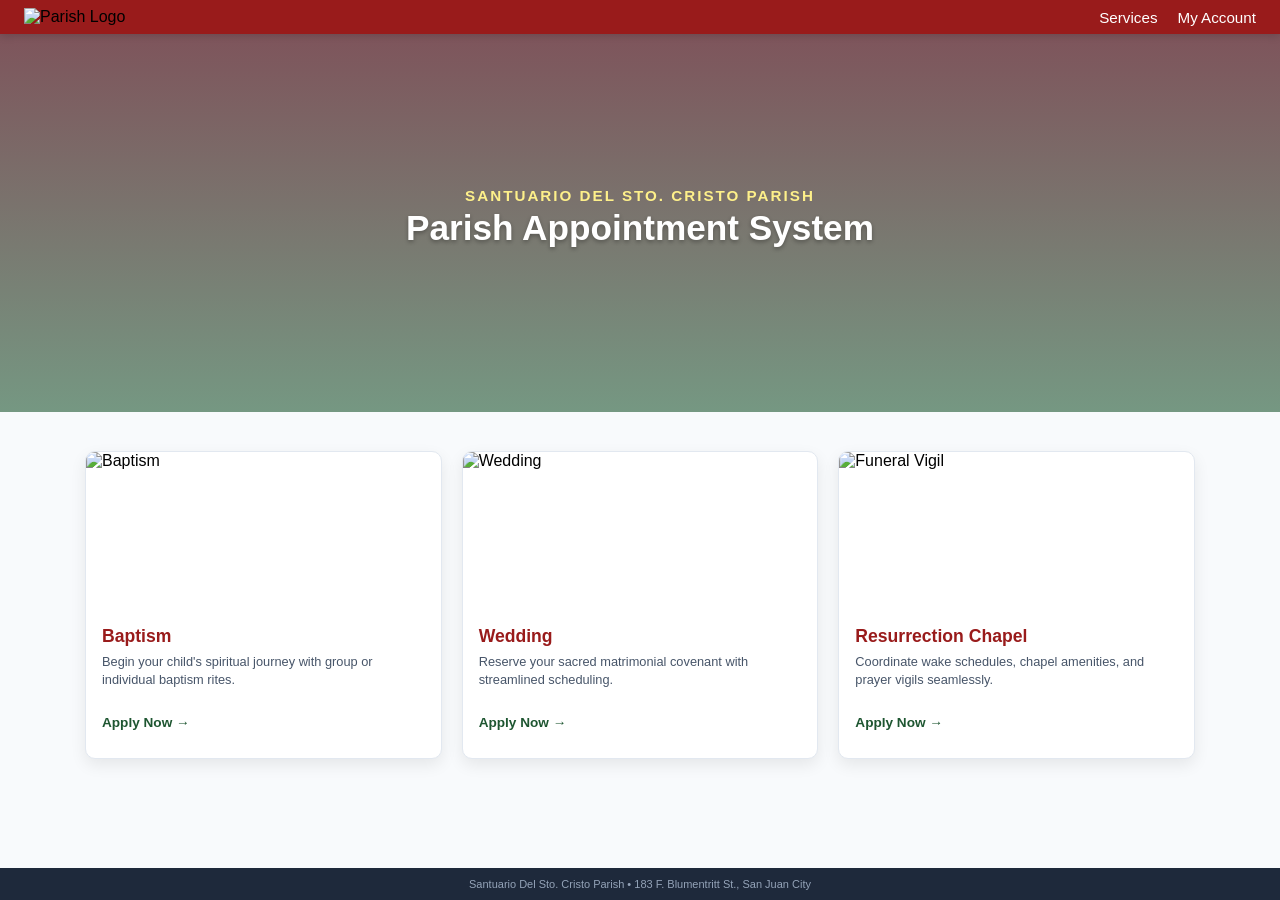
==== commit 375b689e: "Add files via upload Updated admin interface for responsiveness in mobilephones Updated PWA Interfa" ====
--- a/index.html
+++ b/index.html
@@ -11,6 +11,80 @@
     <link rel="manifest" href="./manifest.json">
     <meta name="theme-color" content="#800020">
     <style>
+        /* --- Global Centered Modal Fix --- */
+        /* --- Global Centered Modal Fix & Width Adjustment --- */
+        .modal-overlay {
+            display: none;
+            position: fixed !important;
+            inset: 0 !important;
+            width: 100vw !important;
+            height: 100vh !important;
+            background: rgba(0, 0, 0, 0.5) !important;
+            z-index: 9999 !important;
+            align-items: center !important;
+            justify-content: center !important;
+            overflow-y: auto !important;
+            padding: 20px !important;
+            box-sizing: border-box !important;
+        }
+
+        .modal-overlay.active,
+        .modal-overlay[style*="display: flex"],
+        .modal-overlay[style*="display: block"] {
+            display: flex !important;
+        }
+
+        .modal-box {
+            background: #ffffff !important;
+            border-radius: 8px !important;
+            padding: 28px !important;
+            box-shadow: 0 10px 25px rgba(0, 0, 0, 0.25) !important;
+            max-height: 88vh !important;
+            overflow-y: auto !important;
+            text-align: left !important;
+            position: relative !important;
+            margin: auto !important;
+            width: 92% !important;
+            max-width: 1050px !important;
+            /* Increased width so it's not too thin */
+            box-sizing: border-box !important;
+        }
+
+        #customAlertModal .modal-box,
+        #confirmationModal .modal-box,
+        #authModal .modal-box {
+            max-width: 480px !important;
+        }
+
+        .modal-overlay.active,
+        .modal-overlay[style*="display: flex"],
+        .modal-overlay[style*="display: block"] {
+            display: flex !important;
+        }
+
+        .modal-box {
+            background: #ffffff !important;
+            border-radius: 8px !important;
+            padding: 24px !important;
+            box-shadow: 0 10px 25px rgba(0, 0, 0, 0.25) !important;
+            max-height: 85vh !important;
+            overflow-y: auto !important;
+            text-align: left !important;
+            position: relative !important;
+            margin: auto !important;
+            width: 100% !important;
+            max-width: 600px !important;
+            box-sizing: border-box !important;
+        }
+
+        /* Specific wider sizes for large dashboards/forms */
+        #dashboardModal .modal-box,
+        #baptismModal .modal-box,
+        #weddingModal .modal-box,
+        #funeralModal .modal-box {
+            max-width: 800px !important;
+        }
+
         .godparent-row {
             display: flex;
             gap: 8px;
@@ -317,20 +391,16 @@
     <!-- ==================== RESPONSIVE HEADER ==================== -->
     <header>
         <div class="logo-container">
-            <img src="MiniLogo-1.webp" width="150" height="auto" alt="Santuario Del Sto. Cristo Parish Logo">
+            <img src="MiniLogo-1.webp" width="120" height="auto" alt="Parish Logo">
         </div>
-
-        <!-- Desktop Navigation Links -->
-        <nav class="nav-links desktop-only">
-            <a href="#services">Services</a>
-            <a href="#mass-schedule">Mass Schedule</a>
-            <a href="#" id="authLink" onclick="openModal('authModal', event)">My Account</a>
+        <nav class="nav-links desktop-only" style="display: flex; gap: 20px; align-items: center; color: white;">
+            <a href="#services"
+                style="color: white; text-decoration: none; font-size: 13px; font-weight: 500;">Services</a>
+            <a href="#" id="authLink" onclick="openModal('authModal', event)"
+                style="color: #fef08a; text-decoration: none; font-size: 13px; font-weight: bold;">My Account</a>
         </nav>
-
-        <!-- Mobile Hamburger Toggle Button -->
-        <button class="hamburger-btn mobile-only" onclick="toggleMobileMenu()" aria-label="Open Navigation Menu">
-            ☰
-        </button>
+        <button class="hamburger-btn mobile-only" onclick="toggleMobileMenu()" aria-label="Menu"
+            style="background:none; border:none; color:white; font-size:1.5rem;">☰</button>
     </header>
 
     <!-- Mobile Side Navigation Drawer & Backdrop Overlay -->
@@ -351,984 +421,489 @@
         </nav>
     </aside>
 
+    <!-- ==================== MODERN HEADER ==================== -->
+
+    <!-- Mobile Navigation Drawer -->
+    <div id="mobileDrawerOverlay" class="drawer-overlay mobile-only" onclick="toggleMobileMenu()"></div>
+    <aside id="mobileDrawer" class="mobile-drawer mobile-only">
+        <div class="drawer-header">
+            <h3>Parish Menu</h3>
+            <button class="close-drawer-btn" onclick="toggleMobileMenu()">&times;</button>
+        </div>
+        <nav class="drawer-links nav-links">
+            <a href="#services" onclick="toggleMobileMenu()">Services</a>
+            <a href="#" onclick="toggleMobileMenu(); openModal('authModal', event)">My Account</a>
+        </nav>
+    </aside>
+
+    <!-- ==================== COMPACT HERO BANNER ==================== -->
     <section class="hero">
         <div class="hero-content">
             <h2>Santuario Del Sto. Cristo Parish</h2>
-            <h1>Parish Appointment System</h1>
-            <div class="hero-buttons">
-                <a href="#services" class="btn btn-primary">View Services</a>
-            </div>
+            <h1> Parish Appointment System</h1>
         </div>
     </section>
 
+    <!-- ==================== FLOATING 3-COLUMN SERVICES ==================== -->
     <main class="services-container" id="services">
-
         <article class="service-card">
-            <img src="baptism.webp" alt="Baptism Ceremony" class="card-img">
+            <img src="baptism.webp" alt="Baptism" class="card-img">
             <div class="card-content">
                 <h3>Baptism</h3>
-                <p>Baptism is the basis of our whole Christian life and the door which gives access to the other
-                    sacraments. Through Baptism, we are freed from our sin and reborn as sons of God.</p>
-                <a href="#" onclick="openModal('baptismModal', event)" class="card-action">Apply for Baptism →</a>
+                <p>Begin your child's spiritual journey with group or individual baptism rites.</p>
+                <a href="#" onclick="openModal('baptismModal', event)" class="card-action">Apply Now →</a>
             </div>
         </article>
 
         <article class="service-card">
-            <img src="wedding.webp" alt="Wedding Ceremony" class="card-img">
+            <img src="wedding.webp" alt="Wedding" class="card-img">
             <div class="card-content">
                 <h3>Wedding</h3>
-                <p>Matrimony is a union between a man and a woman through a sacred covenant with God and each other. In
-                    this sacrament, the husband and wife promise to love and support each other.</p>
-                <a href="#" onclick="openModal('weddingModal', event)" class="card-action">Apply for Wedding →</a>
+                <p>Reserve your sacred matrimonial covenant with streamlined scheduling.</p>
+                <a href="#" onclick="openModal('weddingModal', event)" class="card-action">Apply Now →</a>
             </div>
         </article>
 
         <article class="service-card">
             <img src="funeral.webp" alt="Funeral Vigil" class="card-img">
             <div class="card-content">
-                <h3>Funeral / Resurrection Chapel</h3>
-                <p>As Filipino Catholic people, we hold vigil and funeral masses for our deceased loved ones to pray for
-                    their eternal peace and celebrate their life in God's grace.</p>
-                <a href="#" onclick="openModal('funeralModal', event)" class="card-action">Apply for Funeral →</a>
+                <h3>Resurrection Chapel</h3>
+                <p>Coordinate wake schedules, chapel amenities, and prayer vigils seamlessly.</p>
+                <a href="#" onclick="openModal('funeralModal', event)" class="card-action">Apply Now →</a>
             </div>
         </article>
-
     </main>
 
-    <footer class="main-footer">
-        <div class="footer-container">
-            <div class="footer-col">
-                <h3>Contact Us</h3>
-                <p class="church-name">Santuario Del Sto. Cristo Parish</p>
-                <p><svg class="ui-icon" aria-hidden="true" focusable="false">
-                        <use href="#icon-map-pin"></use>
-                    </svg> 183 F. Blumentritt St., San Juan City, Metro Manila, Philippines</p>
-                <p><svg class="ui-icon" aria-hidden="true" focusable="false">
-                        <use href="#icon-phone"></use>
-                    </svg> Phone: (02) 8724-5466 / (02) 8722-5114</p>
-                <p>✉️ Email: info@santuariodelstocristo.com</p>
+    <footer class="compact-footer">
+        <span>Santuario Del Sto. Cristo Parish • 183 F. Blumentritt St., San Juan City</span>
+    </footer>
+    <!-- PARISH PORTAL ACCOUNT MODAL -->
+    <div id="authModal" class="modal-overlay">
+        <div class="modal-box" style="max-width: 440px; text-align: center; padding: 28px;">
+
+            <h2 id="authModalHeaderTitle" style="color: #4a0e17; margin-bottom: 15px;">Parish Portal Account</h2>
+
+            <!-- Tab Switcher Buttons -->
+            <div
+                style="display: flex; gap: 8px; margin-bottom: 20px; background: #f1f5f9; padding: 4px; border-radius: 6px;">
+                <button type="button" id="btnSignInTab" onclick="switchAuthTab('signin')"
+                    style="flex: 1; padding: 9px; border: none; border-radius: 4px; font-weight: bold; cursor: pointer; background: #4a0e17; color: white; font-size: 13px;">
+                    Sign In
+                </button>
+                <button type="button" id="btnRegisterTab" onclick="switchAuthTab('register')"
+                    style="flex: 1; padding: 9px; border: none; border-radius: 4px; font-weight: bold; cursor: pointer; background: transparent; color: #475569; font-size: 13px;">
+                    Register
+                </button>
             </div>
-            <div class="footer-col">
-                <h3>Mass Schedules</h3>
-                <ul class="schedule-list">
-                    <li><strong>Mon - Sat:</strong> 6:00 AM, 6:45 AM, 5:30 PM, 6:30 PM</li>
-                    <li><strong>Sundays:</strong> 5:00 AM, 6:30 AM, 8:00 AM, 9:30 AM, 11:00 AM, 5:00 PM, 6:30 PM</li>
-                    <li><strong>Confessions:</strong> 30 minutes before every scheduled Mass</li>
-                </ul>
-            </div>
-            <div class="footer-col">
-                <h3>Quick Navigation</h3>
-                <ul class="footer-links">
-                    <li><a href="#services">Sacramental Services</a></li>
-                    <li><a href="#" onclick="openModal('authModal', event)">My Portal Account</a></li>
-                    <li><a href="https://maps.google.com/?q=Santuario+Del+Santo+Cristo+Parish+San+Juan" target="_blank"
-                            rel="noopener">Find us on Google Maps ↗</a></li>
-                </ul>
-            </div>
-        </div>
-        <!-- PARISH PORTAL ACCOUNT MODAL -->
-        <div id="authModal" class="modal-overlay">
-            <div class="modal-box" style="max-width: 440px; text-align: center; padding: 28px;">
-
-                <h2 id="authModalHeaderTitle" style="color: #4a0e17; margin-bottom: 15px;">Parish Portal Account</h2>
-
-                <!-- Tab Switcher Buttons -->
-                <div
-                    style="display: flex; gap: 8px; margin-bottom: 20px; background: #f1f5f9; padding: 4px; border-radius: 6px;">
-                    <button type="button" id="btnSignInTab" onclick="switchAuthTab('signin')"
-                        style="flex: 1; padding: 9px; border: none; border-radius: 4px; font-weight: bold; cursor: pointer; background: #4a0e17; color: white; font-size: 13px;">
+
+            <!-- 1. SIGN IN CONTAINER (Default visible) -->
+            <div id="signInFormContainer" style="display: block; text-align: left;">
+                <form id="signInForm" onsubmit="handleSignIn(event)">
+                    <div style="margin-bottom: 15px;">
+                        <label
+                            style="display: block; font-weight: bold; font-size: 13px; color: #2c3e50; margin-bottom: 5px;">Email
+                            Address</label>
+                        <input type="email" id="signInEmail" required
+                            style="width: 100%; padding: 10px; border: 1px solid #ccd0d5; border-radius: 5px; font-size: 14px;">
+                    </div>
+                    <div style="margin-bottom: 20px;">
+                        <label
+                            style="display: block; font-weight: bold; font-size: 13px; color: #2c3e50; margin-bottom: 5px;">Password</label>
+                        <input type="password" id="signInPassword" required
+                            style="width: 100%; padding: 10px; border: 1px solid #ccd0d5; border-radius: 5px; font-size: 14px;">
+                    </div>
+                    <button type="submit"
+                        style="background: #4a0e17; color: white; border: none; padding: 10px; border-radius: 5px; width: 100%; font-weight: bold; cursor: pointer; font-size: 14px;">
                         Sign In
                     </button>
-                    <button type="button" id="btnRegisterTab" onclick="switchAuthTab('register')"
-                        style="flex: 1; padding: 9px; border: none; border-radius: 4px; font-weight: bold; cursor: pointer; background: transparent; color: #475569; font-size: 13px;">
-                        Register
-                    </button>
-                </div>
-
-                <!-- 1. SIGN IN CONTAINER (Default visible) -->
-                <div id="signInFormContainer" style="display: block; text-align: left;">
-                    <form id="signInForm" onsubmit="handleSignIn(event)">
-                        <div style="margin-bottom: 15px;">
-                            <label
-                                style="display: block; font-weight: bold; font-size: 13px; color: #2c3e50; margin-bottom: 5px;">Email
-                                Address</label>
-                            <input type="email" id="signInEmail" required
-                                style="width: 100%; padding: 10px; border: 1px solid #ccd0d5; border-radius: 5px; font-size: 14px;">
-                        </div>
-                        <div style="margin-bottom: 20px;">
-                            <label
-                                style="display: block; font-weight: bold; font-size: 13px; color: #2c3e50; margin-bottom: 5px;">Password</label>
-                            <input type="password" id="signInPassword" required
-                                style="width: 100%; padding: 10px; border: 1px solid #ccd0d5; border-radius: 5px; font-size: 14px;">
-                        </div>
-                        <button type="submit"
-                            style="background: #4a0e17; color: white; border: none; padding: 10px; border-radius: 5px; width: 100%; font-weight: bold; cursor: pointer; font-size: 14px;">
-                            Sign In
-                        </button>
-                    </form>
-                </div>
-
-                <!-- 2. REGISTER CONTAINER (Default hidden via display: none) -->
-                <div id="registerFormContainer" style="display: none; text-align: left;">
-                    <form id="parishionerRegisterForm" onsubmit="handleParishionerRegister(event)">
-                        <div style="display: flex; gap: 10px; margin-bottom: 12px;">
-                            <div style="flex: 1;">
-                                <label
-                                    style="display: block; font-weight: bold; font-size: 12px; color: #2c3e50; margin-bottom: 4px;">First
-                                    Name *</label>
-                                <input type="text" id="regFirstName" required
-                                    style="width: 100%; padding: 9px; border: 1px solid #ccd0d5; border-radius: 5px; font-size: 13px;">
-                            </div>
-                            <div style="flex: 1;">
-                                <label
-                                    style="display: block; font-weight: bold; font-size: 12px; color: #2c3e50; margin-bottom: 4px;">Last
-                                    Name *</label>
-                                <input type="text" id="regLastName" required
-                                    style="width: 100%; padding: 9px; border: 1px solid #ccd0d5; border-radius: 5px; font-size: 13px;">
-                            </div>
-                        </div>
-                        <div style="margin-bottom: 12px;">
-                            <label
-                                style="display: block; font-weight: bold; font-size: 12px; color: #2c3e50; margin-bottom: 4px;">Email
-                                Address *</label>
-                            <input type="email" id="regEmail" required
-                                style="width: 100%; padding: 9px; border: 1px solid #ccd0d5; border-radius: 5px; font-size: 13px;">
-                        </div>
-                        <div style="margin-bottom: 20px;">
-                            <label
-                                style="display: block; font-weight: bold; font-size: 12px; color: #2c3e50; margin-bottom: 4px;">Password
-                                *</label>
-                            <input type="password" id="regPassword" required
-                                style="width: 100%; padding: 9px; border: 1px solid #ccd0d5; border-radius: 5px; font-size: 13px;">
-                        </div>
-                        <button type="submit"
-                            style="background: #1e5631; color: white; border: none; padding: 10px; border-radius: 5px; width: 100%; font-weight: bold; cursor: pointer; font-size: 14px;">
-                            Create Parish Account
-                        </button>
-                    </form>
-                </div>
-
+                </form>
             </div>
-        </div>
-
-        <!-- ==================== SACRAMENTAL APPLICATION FORMS ==================== -->
-
-        <!-- 1. BAPTISM APPLICATION FORM -->
-        <div class="modal-overlay" id="baptismModal">
-            <div class="modal-box">
-                <span class="close-btn" onclick="closeModal('baptismModal')">&times;</span>
-                <h2>Baptism Application</h2>
-
-                <form id="baptismForm" onsubmit="event.preventDefault(); saveApplicationLocally('baptism', this);">
-                    <!-- 1. APPLICANT INFORMATION -->
-                    <h4 style="color: #4a0e17; margin-top: 15px; margin-bottom: 8px;">Applicant's Information</h4>
-                    <div style="display: flex; gap: 12px; flex-wrap: wrap;">
-                        <div style="flex: 1; min-width: 180px;">
+
+            <!-- 2. REGISTER CONTAINER (Default hidden via display: none) -->
+            <div id="registerFormContainer" style="display: none; text-align: left;">
+                <form id="parishionerRegisterForm" onsubmit="handleParishionerRegister(event)">
+                    <div style="display: flex; gap: 10px; margin-bottom: 12px;">
+                        <div style="flex: 1;">
                             <label
                                 style="display: block; font-weight: bold; font-size: 12px; color: #2c3e50; margin-bottom: 4px;">First
                                 Name *</label>
-                            <input type="text" id="applicantFirstName" name="applicantFirstName" required
-                                style="width: 100%; padding: 10px; border: 1px solid #ccd0d5; border-radius: 5px; font-size: 14px;">
+                            <input type="text" id="regFirstName" required
+                                style="width: 100%; padding: 9px; border: 1px solid #ccd0d5; border-radius: 5px; font-size: 13px;">
                         </div>
-                        <div style="flex: 1; min-width: 180px;">
+                        <div style="flex: 1;">
                             <label
                                 style="display: block; font-weight: bold; font-size: 12px; color: #2c3e50; margin-bottom: 4px;">Last
                                 Name *</label>
-                            <input type="text" id="applicantLastName" name="applicantLastName" required
-                                style="width: 100%; padding: 10px; border: 1px solid #ccd0d5; border-radius: 5px; font-size: 14px;">
+                            <input type="text" id="regLastName" required
+                                style="width: 100%; padding: 9px; border: 1px solid #ccd0d5; border-radius: 5px; font-size: 13px;">
                         </div>
-                        <div style="flex: 1.2; min-width: 220px;">
-                            <label
-                                style="display: block; font-weight: bold; font-size: 12px; color: #2c3e50; margin-bottom: 4px;">Email
-                                Address *</label>
-                            <input type="email" id="applicantEmail" name="applicantEmail" required
-                                style="width: 100%; padding: 10px; border: 1px solid #ccd0d5; border-radius: 5px; font-size: 14px;">
-                        </div>
-                    </div>
-
-                    <!-- 2. CHILD'S INFORMATION -->
-                    <div style="border-top: 1px solid #e2e8f0; padding-top: 16px; margin-top: 16px;">
-                        <h4 style="margin: 0 0 12px 0; color: #4a0e17; font-size: 15px;">Child's Information</h4>
-                        <div style="display: flex; gap: 12px; flex-wrap: wrap; margin-bottom: 12px;">
-                            <div style="flex: 2; min-width: 180px;">
-                                <label
-                                    style="display: block; font-weight: bold; font-size: 12px; color: #2c3e50; margin-bottom: 4px;">First
-                                    Name *</label>
-                                <input type="text" id="childFirstName" name="childFirstName" required
-                                    style="width: 100%; padding: 10px; border: 1px solid #ccd0d5; border-radius: 5px; font-size: 14px;">
-                            </div>
-                            <div style="flex: 0.8; min-width: 80px;">
-                                <label
-                                    style="display: block; font-weight: bold; font-size: 12px; color: #2c3e50; margin-bottom: 4px;">M.I.</label>
-                                <input type="text" id="childMiddleInitial" name="childMiddleInitial" maxlength="3"
-                                    style="width: 100%; padding: 10px; border: 1px solid #ccd0d5; border-radius: 5px; font-size: 14px;">
-                            </div>
-                            <div style="flex: 2; min-width: 180px;">
-                                <label
-                                    style="display: block; font-weight: bold; font-size: 12px; color: #2c3e50; margin-bottom: 4px;">Last
-                                    Name *</label>
-                                <input type="text" id="childLastName" name="childLastName" required
-                                    style="width: 100%; padding: 10px; border: 1px solid #ccd0d5; border-radius: 5px; font-size: 14px;">
-                            </div>
-                        </div>
-
-                        <div>
-                            <label
-                                style="display: block; font-weight: bold; font-size: 13px; color: #2c3e50; margin-bottom: 5px;">Date
-                                of Birth *</label>
-                            <input type="date" id="childDob" name="childDob" required
-                                style="width: 100%; max-width: 240px; padding: 10px; border: 1px solid #ccd0d5; border-radius: 5px; font-size: 14px;">
-                        </div>
-                    </div>
-
-                    <!-- Father's Details Section -->
-                    <div style="border-top: 1px solid #e2e8f0; padding-top: 16px; margin-top: 16px;">
-                        <h4 style="margin: 0 0 12px 0; color: #4a0e17; font-size: 15px;">Father's Information</h4>
-                        <div style="display: flex; gap: 12px; flex-wrap: wrap; margin-bottom: 12px;">
-                            <div style="flex: 1; min-width: 200px;">
-                                <label
-                                    style="display: block; font-weight: bold; font-size: 12px; color: #2c3e50; margin-bottom: 4px;">Father's
-                                    Full Name *</label>
-                                <input type="text" id="fatherName" name="fatherName" required
-                                    style="width: 100%; padding: 10px; border: 1px solid #ccd0d5; border-radius: 5px; font-size: 14px;">
-                            </div>
-                            <div style="flex: 1; min-width: 200px;">
-                                <label
-                                    style="display: block; font-weight: bold; font-size: 12px; color: #2c3e50; margin-bottom: 4px;">Father's
-                                    Place of Birth *</label>
-                                <input type="text" id="fatherBirthplace" name="fatherBirthplace" required
-                                    style="width: 100%; padding: 10px; border: 1px solid #ccd0d5; border-radius: 5px; font-size: 14px;">
-                            </div>
-                        </div>
-                    </div>
-
-                    <!-- Mother's Details Section -->
-                    <div style="border-top: 1px solid #e2e8f0; padding-top: 16px; margin-top: 16px;">
-                        <h4 style="margin: 0 0 12px 0; color: #4a0e17; font-size: 15px;">Mother's Information</h4>
-                        <div style="display: flex; gap: 12px; flex-wrap: wrap; margin-bottom: 12px;">
-                            <div style="flex: 1; min-width: 200px;">
-                                <label
-                                    style="display: block; font-weight: bold; font-size: 12px; color: #2c3e50; margin-bottom: 4px;">Mother's
-                                    Maiden Name *</label>
-                                <input type="text" id="motherName" name="motherName" required
-                                    style="width: 100%; padding: 10px; border: 1px solid #ccd0d5; border-radius: 5px; font-size: 14px;">
-                            </div>
-                            <div style="flex: 1; min-width: 200px;">
-                                <label
-                                    style="display: block; font-weight: bold; font-size: 12px; color: #2c3e50; margin-bottom: 4px;">Mother's
-                                    Place of Birth *</label>
-                                <input type="text" id="motherBirthplace" name="motherBirthplace" required
-                                    style="width: 100%; padding: 10px; border: 1px solid #ccd0d5; border-radius: 5px; font-size: 14px;">
-                            </div>
-                        </div>
-                    </div>
-
-                    <!-- Contact Number -->
-                    <div style="border-top: 1px solid #e2e8f0; padding-top: 16px; margin-top: 16px;">
-                        <h4 style="margin: 0 0 12px 0; color: #4a0e17; font-size: 15px;">Contact Number</h4>
-                        <div style="display: flex; gap: 12px; flex-wrap: wrap;">
-                            <div class="form-group" style="flex: 1; min-width: 200px;">
-                                <label
-                                    style="display: block; font-weight: bold; font-size: 12px; color: #2c3e50; margin-bottom: 4px;">Contact
-                                    Number *</label>
-                                <input type="tel" name="phone" required
-                                    style="width: 100%; padding: 10px; border: 1px solid #ccd0d5; border-radius: 5px; font-size: 14px;">
-                            </div>
-                        </div>
-                    </div>
-
-                    <!-- REQUIRED PRINCIPAL GODPARENTS -->
-                    <div style="border-top: 1px solid #e2e8f0; padding-top: 16px; margin-top: 16px;">
-                        <h4 style="margin: 0 0 12px 0; color: #4a0e17; font-size: 15px;">Principal Godparents (Required)
-                        </h4>
-                        <div style="display: flex; gap: 12px; flex-wrap: wrap; margin-bottom: 12px;">
-                            <div style="flex: 1; min-width: 200px;">
-                                <label
-                                    style="display: block; font-weight: bold; font-size: 12px; color: #2c3e50; margin-bottom: 4px;">Principal
-                                    Ninong *</label>
-                                <input type="text" id="principalNinong" name="principalNinong" required
-                                    style="width: 100%; padding: 10px; border: 1px solid #ccd0d5; border-radius: 5px; font-size: 14px;">
-                            </div>
-                            <div style="flex: 1; min-width: 200px;">
-                                <label
-                                    style="display: block; font-weight: bold; font-size: 12px; color: #2c3e50; margin-bottom: 4px;">Principal
-                                    Ninang *</label>
-                                <input type="text" id="principalNinang" name="principalNinang" required
-                                    style="width: 100%; padding: 10px; border: 1px solid #ccd0d5; border-radius: 5px; font-size: 14px;">
-                            </div>
-                        </div>
-                    </div>
-
-                    <!-- APPLICANT ADDRESS SECTION -->
-                    <div style="border-top: 1px solid #e2e8f0; padding-top: 16px; margin-top: 16px;">
-                        <h4 style="margin: 0 0 12px 0; color: #4a0e17; font-size: 15px;">Address</h4>
-                        <div style="margin-bottom: 12px;">
-                            <label
-                                style="display: block; font-weight: bold; font-size: 12px; color: #2c3e50; margin-bottom: 4px;">Complete
-                                Home Address *</label>
-                            <input type="text" id="applicantAddress" name="address" required
-                                style="width: 100%; padding: 10px; border: 1px solid #ccd0d5; border-radius: 5px; font-size: 14px;">
-                        </div>
-                    </div>
-
-                    <!-- ADDITIONAL DYNAMIC GODPARENTS -->
-                    <div style="border-top: 1px solid #e2e8f0; padding-top: 16px; margin-top: 16px;">
-                        <h4 style="margin: 0 0 12px 0; color: #4a0e17; font-size: 15px;">Additional Godparents /
-                            Sponsors (Optional)</h4>
-                        <div class="form-group">
-                            <div id="godparentList"></div>
-                            <button type="button" class="add-godparent-btn" onclick="addGodparentRow()">+ Add Additional
-                                Sponsor</button>
-                        </div>
-                    </div>
-
-                    <!-- Cleaned Baptism Calendar Container in index.html -->
-                    <div class="fb-calendar-container"
-                        style="background: #ffffff; border: 1px solid #ccd0d5; border-radius: 8px; padding: 16px; margin-bottom: 15px; font-family: Helvetica, Arial, sans-serif;">
-                        <div style="margin-bottom: 15px;">
-                            <label
-                                style="display: block; font-weight: bold; color: #1c1e21; font-size: 13px; margin-bottom: 6px;">Select
-                                Baptism Type *</label>
-                            <select id="baptismTypeSelect" onchange="onBaptismTypeChanged()"
-                                style="width: 100%; padding: 8px; border: 1px solid #ccd0d5; border-radius: 4px; font-size: 14px;"
-                                required>
-                                <option value="">-- Choose Baptism Type --</option>
-                                <option value="group">Group Baptism (₱500 | Sat & Sun @ 10:00 AM)</option>
-                                <option value="individual">Individual Baptism (₱1,500 | Tue to Fri by
-                                    appointment)
-                                </option>
-                            </select>
-                        </div>
-
-                        <div
-                            style="background: #e7f3ff; border-left: 4px solid #1877f2; padding: 10px; font-size: 12px; color: #1c1e21; margin-bottom: 15px;">
-                            <strong><svg class="ui-icon" aria-hidden="true" focusable="false">
-                                    <use href="#icon-pin"></use>
-                                </svg> Mandatory Baptism Seminar:</strong><br>
-                            Held at <strong>San Lorenzo Hall or Catalina Hall</strong> every <strong>Saturday at
-                                4:30
-                                PM</strong>.
-                        </div>
-
-                        <div
-                            style="display: flex; justify-content: space-between; align-items: center; margin-bottom: 10px;">
-                            <h4 id="bapMonthYearLabel"
-                                style="margin: 0; color: #1c1e21; font-size: 1.05rem; font-weight: bold;">Month
-                                Year
-                            </h4>
-                            <div style="display: flex; gap: 6px;">
-                                <button type="button" onclick="changeBapCalendarMonth(-1)"
-                                    style="background: #e4e6eb; border: none; border-radius: 50%; width: 30px; height: 30px; cursor: pointer; font-weight: bold;">&lt;</button>
-                                <button type="button" onclick="changeBapCalendarMonth(1)"
-                                    style="background: #e4e6eb; border: none; border-radius: 50%; width: 30px; height: 30px; cursor: pointer; font-weight: bold;">&gt;</button>
-                            </div>
-                        </div>
-
-                        <div
-                            style="display: grid; grid-template-columns: repeat(7, 1fr); text-align: center; font-weight: bold; font-size: 11px; color: #606770; margin-bottom: 6px;">
-                            <div>Sun</div>
-                            <div>Mon</div>
-                            <div>Tue</div>
-                            <div>Wed</div>
-                            <div>Thu</div>
-                            <div>Fri</div>
-                            <div>Sat</div>
-                        </div>
-
-                        <div id="bapCalendarGrid"
-                            style="display: grid; grid-template-columns: repeat(7, 1fr); gap: 4px; text-align: center; margin-bottom: 12px;">
-                        </div>
-
-                        <div id="bapTimeslotPanel"
-                            style="border-top: 1px solid #e4e6eb; padding-top: 12px; display: none;">
-                            <div id="bapSelectedDateHeader"
-                                style="font-size: 13px; font-weight: bold; color: #1c1e21; margin-bottom: 8px;">
-                            </div>
-                            <div id="bapTimeslotGrid" style="display: grid; grid-template-columns: 1fr; gap: 8px;">
-                            </div>
-                        </div>
-
-                        <input type="hidden" id="bapSelectedDateInput" name="preferredDate" required>
-                        <input type="hidden" id="bapSelectedTimeInput" name="confirmedTime" required>
-                    </div>
-
-
-                    <!-- Baptism Document Upload Section (Separated) -->
-                    <div class="form-document-section">
-                        <p class="form-section-title">Required Documents</p>
-                        <p class="doc-hint">Please upload clear copies of the following required documents (PDF,
-                            JPG, PNG):</p>
-
-                        <!-- 1. Child's Birth Certificate -->
-                        <div style="margin-bottom: 15px;">
-                            <label
-                                style="display: block; font-weight: bold; font-size: 13px; color: #2c3e50; margin-bottom: 5px;">
-                                1. Child's Birth Certificate (PSA / LCR) *
-                            </label>
-                            <div class="inline-drop-zone" onclick="document.getElementById('bapBirthCertFiles').click()"
-                                style="border: 2px dashed #cbd5e1; padding: 12px; border-radius: 6px; text-align: center; cursor: pointer; background: #f8fafc;">
-                                <span><svg class="ui-icon" aria-hidden="true" focusable="false">
-                                        <use href="#icon-file-text"></use>
-                                    </svg> Click or drag Child's Birth Certificate here</span>
-                                <input type="file" id="bapBirthCertFiles" accept=".pdf,.jpg,.jpeg,.png"
-                                    style="display:none;" onchange="handleInlineFiles(event, 'bapBirthCertList')">
-                            </div>
-                            <div class="file-preview-list" id="bapBirthCertList"></div>
-                        </div>
-
-                        <!-- 2. Mother's Baptismal Certificate -->
-                        <div style="margin-bottom: 15px;">
-                            <label
-                                style="display: block; font-weight: bold; font-size: 13px; color: #2c3e50; margin-bottom: 5px;">
-                                2. Mother's Baptismal Certificate *
-                            </label>
-                            <div class="inline-drop-zone" onclick="document.getElementById('bapMotherFiles').click()"
-                                style="border: 2px dashed #cbd5e1; padding: 12px; border-radius: 6px; text-align: center; cursor: pointer; background: #f8fafc;">
-                                <span><svg class="ui-icon" aria-hidden="true" focusable="false">
-                                        <use href="#icon-file-text"></use>
-                                    </svg> Click or drag Mother's Baptismal Certificate here</span>
-                                <input type="file" id="bapMotherFiles" accept=".pdf,.jpg,.jpeg,.png"
-                                    style="display:none;" onchange="handleInlineFiles(event, 'bapMotherList')">
-                            </div>
-                            <div class="file-preview-list" id="bapMotherList"></div>
-                        </div>
-
-                        <!-- 3. Father's Baptismal Certificate -->
-                        <div style="margin-bottom: 15px;">
-                            <label
-                                style="display: block; font-weight: bold; font-size: 13px; color: #2c3e50; margin-bottom: 5px;">
-                                3. Father's Baptismal Certificate *
-                            </label>
-                            <div class="inline-drop-zone" onclick="document.getElementById('bapFatherFiles').click()"
-                                style="border: 2px dashed #cbd5e1; padding: 12px; border-radius: 6px; text-align: center; cursor: pointer; background: #f8fafc;">
-                                <span><svg class="ui-icon" aria-hidden="true" focusable="false">
-                                        <use href="#icon-file-text"></use>
-                                    </svg> Click or drag Father's Baptismal Certificate here</span>
-                                <input type="file" id="bapFatherFiles" accept=".pdf,.jpg,.jpeg,.png"
-                                    style="display:none;" onchange="handleInlineFiles(event, 'bapFatherList')">
-                            </div>
-                            <div class="file-preview-list" id="bapFatherList"></div>
-                        </div>
-                    </div>
-
-                    <!-- REPUBLIC ACT NO. 10173 (DATA PRIVACY ACT) CONSENT SECTION -->
-                    <div class="form-group"
-                        style="background: #f8f9fa; border: 1px solid #ccd0d5; padding: 12px; border-radius: 6px; margin: 15px 0;">
+                    </div>
+                    <div style="margin-bottom: 12px;">
                         <label
-                            style="display: flex; align-items: flex-start; gap: 8px; cursor: pointer; font-size: 12px; color: #333; font-weight: normal;">
-                            <input type="checkbox" id="privacyConsentCheck" required
-                                style="margin-top: 2px; cursor: pointer;">
-                            <span>
-                                <strong>Data Privacy Consent:</strong> I hereby authorize Santuario Del Sto.
-                                Cristo
-                                Parish
-                                to collect, process, and store my personal and sacramental data provided in this
-                                form in
-                                compliance with the <strong>Philippine Data Privacy Act (RA 10173)</strong>. I
-                                understand my
-                                data will be used strictly for parish record-keeping, verification, and ceremony
-                                scheduling.
-                            </span>
-                        </label>
-                    </div>
-
-                    <button type="submit" class="form-submit-btn">Submit Baptism Application</button>
+                            style="display: block; font-weight: bold; font-size: 12px; color: #2c3e50; margin-bottom: 4px;">Email
+                            Address *</label>
+                        <input type="email" id="regEmail" required
+                            style="width: 100%; padding: 9px; border: 1px solid #ccd0d5; border-radius: 5px; font-size: 13px;">
+                    </div>
+                    <div style="margin-bottom: 20px;">
+                        <label
+                            style="display: block; font-weight: bold; font-size: 12px; color: #2c3e50; margin-bottom: 4px;">Password
+                            *</label>
+                        <input type="password" id="regPassword" required
+                            style="width: 100%; padding: 9px; border: 1px solid #ccd0d5; border-radius: 5px; font-size: 13px;">
+                    </div>
+                    <button type="submit"
+                        style="background: #1e5631; color: white; border: none; padding: 10px; border-radius: 5px; width: 100%; font-weight: bold; cursor: pointer; font-size: 14px;">
+                        Create Parish Account
+                    </button>
+                </form>
             </div>
-            </form>
+
         </div>
-        </div>
-
-        <!-- 2. WEDDING APPLICATION FORM -->
-        <div class="modal-overlay" id="weddingModal">
-            <div class="modal-box">
-                <span class="close-btn" onclick="closeModal('weddingModal')">&times;</span>
-                <h2>Wedding Application</h2>
-                <form id="weddingForm" onsubmit="event.preventDefault(); saveApplicationLocally('wedding', this);">
-
-                    <!-- APPLICANT INFORMATION -->
-                    <h4 style="color: #4a0e17; margin-top: 15px; margin-bottom: 8px;">Applicant's Information</h4>
-                    <div class="form-row">
-                        <div style="display: flex; gap: 12px; margin-bottom: 15px; flex-wrap: wrap;">
-                            <div style="flex: 1; min-width: 180px;">
-                                <label
-                                    style="display: block; font-weight: bold; font-size: 12px; color: #2c3e50; margin-bottom: 4px;">First
-                                    Name *</label>
-                                <input type="text" id="applicantFirstName" name="applicantFirstName" required
-                                    style="width: 100%; padding: 10px 12px; border: 1px solid #ccd0d5; border-radius: 6px; font-size: 14px;">
-                            </div>
-                            <div style="flex: 1; min-width: 180px;">
-                                <label
-                                    style="display: block; font-weight: bold; font-size: 12px; color: #2c3e50; margin-bottom: 4px;">Last
-                                    Name *</label>
-                                <input type="text" id="applicantLastName" name="applicantLastName" required
-                                    style="width: 100%; padding: 10px 12px; border: 1px solid #ccd0d5; border-radius: 6px; font-size: 14px;">
-                            </div>
-                            <div style="flex: 1; min-width: 220px;">
-                                <label
-                                    style="display: block; font-weight: bold; font-size: 12px; color: #2c3e50; margin-bottom: 4px;">Email
-                                    Address *</label>
-                                <input type="email" id="applicantEmail" name="applicantEmail" required
-                                    style="width: 100%; padding: 10px 12px; border: 1px solid #ccd0d5; border-radius: 6px; font-size: 14px;">
-                            </div>
-                        </div>
-                    </div>
-
-                    <!-- GROOM'S INFORMATION -->
-                    <h4 style="color: #4a0e17; margin-top: 15px; margin-bottom: 8px;">Groom's Information</h4>
-                    <div class="form-row" style="display: flex; gap: 10px; margin-bottom: 10px; flex-wrap: wrap;">
-                        <div class="form-group" style="flex: 2; min-width: 180px;">
+    </div>
+
+    <!-- ==================== SACRAMENTAL APPLICATION FORMS ==================== -->
+
+    <!-- 1. BAPTISM APPLICATION FORM -->
+    <div class="modal-overlay" id="baptismModal">
+        <div class="modal-box">
+            <span class="close-btn" onclick="closeModal('baptismModal')">&times;</span>
+            <h2>Baptism Application</h2>
+
+            <form id="baptismForm" onsubmit="event.preventDefault(); saveApplicationLocally('baptism', this);">
+                <!-- 1. APPLICANT INFORMATION -->
+                <h4 style="color: #4a0e17; margin-top: 15px; margin-bottom: 8px;">Applicant's Information</h4>
+                <div style="display: flex; gap: 12px; flex-wrap: wrap;">
+                    <div style="flex: 1; min-width: 180px;">
+                        <label
+                            style="display: block; font-weight: bold; font-size: 12px; color: #2c3e50; margin-bottom: 4px;">First
+                            Name *</label>
+                        <input type="text" id="applicantFirstName" name="applicantFirstName" required
+                            style="width: 100%; padding: 10px; border: 1px solid #ccd0d5; border-radius: 5px; font-size: 14px;">
+                    </div>
+                    <div style="flex: 1; min-width: 180px;">
+                        <label
+                            style="display: block; font-weight: bold; font-size: 12px; color: #2c3e50; margin-bottom: 4px;">Last
+                            Name *</label>
+                        <input type="text" id="applicantLastName" name="applicantLastName" required
+                            style="width: 100%; padding: 10px; border: 1px solid #ccd0d5; border-radius: 5px; font-size: 14px;">
+                    </div>
+                    <div style="flex: 1.2; min-width: 220px;">
+                        <label
+                            style="display: block; font-weight: bold; font-size: 12px; color: #2c3e50; margin-bottom: 4px;">Email
+                            Address *</label>
+                        <input type="email" id="applicantEmail" name="applicantEmail" required
+                            style="width: 100%; padding: 10px; border: 1px solid #ccd0d5; border-radius: 5px; font-size: 14px;">
+                    </div>
+                </div>
+
+                <!-- 2. CHILD'S INFORMATION -->
+                <div style="border-top: 1px solid #e2e8f0; padding-top: 16px; margin-top: 16px;">
+                    <h4 style="margin: 0 0 12px 0; color: #4a0e17; font-size: 15px;">Name of child</h4>
+                    <div style="display: flex; gap: 12px; flex-wrap: wrap; margin-bottom: 12px;">
+                        <div style="flex: 2; min-width: 180px;">
                             <label
                                 style="display: block; font-weight: bold; font-size: 12px; color: #2c3e50; margin-bottom: 4px;">First
                                 Name *</label>
-                            <input type="text" name="groomFirstName" required
-                                style="width: 100%; padding: 10px 12px; border: 1px solid #ccd0d5; border-radius: 6px; font-size: 14px;">
+                            <input type="text" id="childFirstName" name="childFirstName" required
+                                style="width: 100%; padding: 10px; border: 1px solid #ccd0d5; border-radius: 5px; font-size: 14px;">
                         </div>
-                        <div class="form-group" style="flex: 1; min-width: 80px;">
+                        <div style="flex: 0.8; min-width: 80px;">
                             <label
                                 style="display: block; font-weight: bold; font-size: 12px; color: #2c3e50; margin-bottom: 4px;">M.I.</label>
-                            <input type="text" name="groomMiddleInitial" maxlength="3"
-                                style="width: 100%; padding: 10px 12px; border: 1px solid #ccd0d5; border-radius: 6px; font-size: 14px;">
+                            <input type="text" id="childMiddleInitial" name="childMiddleInitial" maxlength="3"
+                                style="width: 100%; padding: 10px; border: 1px solid #ccd0d5; border-radius: 5px; font-size: 14px;">
                         </div>
-                        <div class="form-group" style="flex: 2; min-width: 180px;">
+                        <div style="flex: 2; min-width: 180px;">
                             <label
                                 style="display: block; font-weight: bold; font-size: 12px; color: #2c3e50; margin-bottom: 4px;">Last
                                 Name *</label>
-                            <input type="text" name="groomLastName" required
-                                style="width: 100%; padding: 10px 12px; border: 1px solid #ccd0d5; border-radius: 6px; font-size: 14px;">
+                            <input type="text" id="childLastName" name="childLastName" required
+                                style="width: 100%; padding: 10px; border: 1px solid #ccd0d5; border-radius: 5px; font-size: 14px;">
                         </div>
                     </div>
 
-                    <div class="form-row" style="display: flex; gap: 10px; margin-bottom: 10px; flex-wrap: wrap;">
-                        <div class="form-group" style="flex: 1; min-width: 100px;">
+                    <div>
+                        <label
+                            style="display: block; font-weight: bold; font-size: 13px; color: #2c3e50; margin-bottom: 5px;">Date
+                            of Birth *</label>
+                        <input type="date" id="childDob" name="childDob" required
+                            style="width: 100%; max-width: 240px; padding: 10px; border: 1px solid #ccd0d5; border-radius: 5px; font-size: 14px;">
+                    </div>
+                </div>
+
+                <!-- Father's Details Section -->
+                <div style="border-top: 1px solid #e2e8f0; padding-top: 16px; margin-top: 16px;">
+                    <h4 style="margin: 0 0 12px 0; color: #4a0e17; font-size: 15px;"> Name of father
+                    </h4>
+                    <div style="display: flex; gap: 12px; flex-wrap: wrap; margin-bottom: 12px;">
+                        <div style="flex: 2; min-width: 160px;">
                             <label
-                                style="display: block; font-weight: bold; font-size: 12px; color: #2c3e50; margin-bottom: 4px;">Age
-                                *</label>
-                            <input type="number" name="groomAge" required min="18"
-                                style="width: 100%; padding: 10px 12px; border: 1px solid #ccd0d5; border-radius: 6px; font-size: 14px;">
+                                style="display: block; font-weight: bold; font-size: 12px; color: #2c3e50; margin-bottom: 4px;">First
+                                Name </label>
+                            <input type="text" id="fatherFirstName" name="fatherFirstName" required
+                                style="width: 100%; padding: 10px; border: 1px solid #ccd0d5; border-radius: 5px; font-size: 14px;">
                         </div>
-                        <div class="form-group" style="flex: 2; min-width: 160px;">
+                        <div style="flex: 0.8; min-width: 60px;">
                             <label
-                                style="display: block; font-weight: bold; font-size: 12px; color: #2c3e50; margin-bottom: 4px;">Civil
-                                Status *</label>
-                            <select name="groomCivilStatus" required
-                                style="width: 100%; padding: 10px; border: 1px solid #ccd0d5; border-radius: 6px; font-size: 14px;">
-                                <option value="">Select Civil Status</option>
-                                <option value="Single">Single</option>
-                                <option value="Widower">Widower</option>
-                                <option value="Annulled">Annulled</option>
-                            </select>
+                                style="display: block; font-weight: bold; font-size: 12px; color: #2c3e50; margin-bottom: 4px;">M.I.</label>
+                            <input type="text" id="fatherMiddleInitial" name="fatherMiddleInitial" maxlength="3"
+                                style="width: 100%; padding: 10px; border: 1px solid #ccd0d5; border-radius: 5px; font-size: 14px;">
                         </div>
-                        <div class="form-group" style="flex: 2; min-width: 160px;">
+                        <div style="flex: 2; min-width: 160px;">
                             <label
-                                style="display: block; font-weight: bold; font-size: 12px; color: #2c3e50; margin-bottom: 4px;">Nationality
-                                *</label>
-                            <input type="text" name="groomNationality" required value="Filipino"
-                                style="width: 100%; padding: 10px 12px; border: 1px solid #ccd0d5; border-radius: 6px; font-size: 14px;">
+                                style="display: block; font-weight: bold; font-size: 12px; color: #2c3e50; margin-bottom: 4px;">Last
+                                Name *</label>
+                            <input type="text" id="fatherLastName" name="fatherLastName" required
+                                style="width: 100%; padding: 10px; border: 1px solid #ccd0d5; border-radius: 5px; font-size: 14px;">
                         </div>
                     </div>
-
-                    <div class="form-row" style="display: flex; gap: 10px; margin-bottom: 10px; flex-wrap: wrap;">
+                    <div>
+                        <label
+                            style="display: block; font-weight: bold; font-size: 12px; color: #2c3e50; margin-bottom: 4px;">Place
+                            of Birth</label>
+                        <input type="text" id="fatherBirthplace" name="fatherBirthplace"
+                            style="width: 100%; padding: 10px; border: 1px solid #ccd0d5; border-radius: 5px; font-size: 14px;">
+                    </div>
+                </div>
+
+                <!-- Mother's Details Section -->
+                <div style="border-top: 1px solid #e2e8f0; padding-top: 16px; margin-top: 16px;">
+                    <h4 style="margin: 0 0 12px 0; color: #4a0e17; font-size: 15px;">Name of mother</h4>
+                    <div style="display: flex; gap: 12px; flex-wrap: wrap; margin-bottom: 12px;">
+                        <div style="flex: 2; min-width: 160px;">
+                            <label
+                                style="display: block; font-weight: bold; font-size: 12px; color: #2c3e50; margin-bottom: 4px;">First
+                                Name *</label>
+                            <input type="text" id="motherFirstName" name="motherFirstName" required
+                                style="width: 100%; padding: 10px; border: 1px solid #ccd0d5; border-radius: 5px; font-size: 14px;">
+                        </div>
+                        <div style="flex: 0.8; min-width: 60px;">
+                            <label
+                                style="display: block; font-weight: bold; font-size: 12px; color: #2c3e50; margin-bottom: 4px;">M.I.</label>
+                            <input type="text" id="motherMiddleInitial" name="motherMiddleInitial" maxlength="3"
+                                style="width: 100%; padding: 10px; border: 1px solid #ccd0d5; border-radius: 5px; font-size: 14px;">
+                        </div>
+                        <div style="flex: 2; min-width: 160px;">
+                            <label
+                                style="display: block; font-weight: bold; font-size: 12px; color: #2c3e50; margin-bottom: 4px;">Maiden
+                                Last Name *</label>
+                            <input type="text" id="motherLastName" name="motherLastName" required
+                                style="width: 100%; padding: 10px; border: 1px solid #ccd0d5; border-radius: 5px; font-size: 14px;">
+                        </div>
+                    </div>
+                    <div>
+                        <label
+                            style="display: block; font-weight: bold; font-size: 12px; color: #2c3e50; margin-bottom: 4px;">Place
+                            of Birth</label>
+                        <input type="text" id="motherBirthplace" name="motherBirthplace"
+                            style="width: 100%; padding: 10px; border: 1px solid #ccd0d5; border-radius: 5px; font-size: 14px;">
+                    </div>
+                </div>
+
+                <!-- Contact Number & Married In Section -->
+                <div style="border-top: 1px solid #e2e8f0; padding-top: 16px; margin-top: 16px;">
+                    <h4 style="margin: 0 0 12px 0; color: #4a0e17; font-size: 15px;">Contact & Marriage Details</h4>
+                    <div style="display: flex; gap: 12px; flex-wrap: wrap;">
                         <div class="form-group" style="flex: 1; min-width: 200px;">
                             <label
-                                style="display: block; font-weight: bold; font-size: 12px; color: #2c3e50; margin-bottom: 4px;">Place
-                                of Birth *</label>
-                            <input type="text" name="groomPlaceOfBirth" required
-                                style="width: 100%; padding: 10px 12px; border: 1px solid #ccd0d5; border-radius: 6px; font-size: 14px;">
+                                style="display: block; font-weight: bold; font-size: 12px; color: #2c3e50; margin-bottom: 4px;">Contact
+                                Number *</label>
+                            <input type="tel" name="phone" required
+                                style="width: 100%; padding: 10px; border: 1px solid #ccd0d5; border-radius: 5px; font-size: 14px;">
                         </div>
                         <div class="form-group" style="flex: 1; min-width: 200px;">
                             <label
-                                style="display: block; font-weight: bold; font-size: 12px; color: #2c3e50; margin-bottom: 4px;">Occupation
-                                *</label>
-                            <input type="text" name="groomOccupation" required
-                                style="width: 100%; padding: 10px 12px; border: 1px solid #ccd0d5; border-radius: 6px; font-size: 14px;">
+                                style="display: block; font-weight: bold; font-size: 12px; color: #2c3e50; margin-bottom: 4px;">Married
+                                In</label>
+                            <input type="text" id="parentsMarriedIn" name="parentsMarriedIn"
+                                style="width: 100%; padding: 10px; border: 1px solid #ccd0d5; border-radius: 5px; font-size: 14px;">
                         </div>
                     </div>
-
-                    <div class="form-row" style="margin-bottom: 10px;">
-                        <div class="form-group">
+                </div>
+
+                <!-- PRINCIPAL SPONSORS (LEFT & RIGHT COLUMNS WITH DYNAMIC ADD BUTTONS) -->
+                <div style="border-top: 1px solid #e2e8f0; padding-top: 16px; margin-top: 16px;">
+                    <h4 style="margin: 0 0 12px 0; color: #4a0e17; font-size: 15px;">Principal Sponsors</h4>
+
+                    <div style="display: flex; gap: 16px; flex-wrap: wrap;">
+                        <!-- LEFT COLUMN: PRINCIPAL NINONG + DYNAMIC ADD -->
+                        <div style="flex: 1; min-width: 240px;">
                             <label
-                                style="display: block; font-weight: bold; font-size: 12px; color: #2c3e50; margin-bottom: 4px;">Present
-                                Residence / Address *</label>
-                            <input type="text" name="groomPresentResidence" required
-                                style="width: 100%; padding: 10px 12px; border: 1px solid #ccd0d5; border-radius: 6px; font-size: 14px;">
+                                style="display: block; font-weight: bold; font-size: 12px; color: #2c3e50; margin-bottom: 4px;">Principal
+                                Ninong *</label>
+                            <input type="text" id="principalNinong" name="principalNinong" required
+                                style="width: 100%; padding: 10px; border: 1px solid #ccd0d5; border-radius: 5px; font-size: 14px; margin-bottom: 8px;">
+
+                            <div id="ninongList"></div>
+                            <button type="button" onclick="addNinongRow()"
+                                style="background: #e67e22; color: white; border: none; padding: 6px 12px; border-radius: 4px; cursor: pointer; font-weight: bold; font-size: 13px; margin-top: 4px;">
+                                + Add Ninong
+                            </button>
                         </div>
-                    </div>
-
-                    <div class="form-row" style="display: flex; gap: 10px; margin-bottom: 15px; flex-wrap: wrap;">
-                        <div class="form-group" style="flex: 1; min-width: 200px;">
+
+                        <!-- RIGHT COLUMN: PRINCIPAL NINANG + DYNAMIC ADD -->
+                        <div style="flex: 1; min-width: 240px;">
                             <label
-                                style="display: block; font-weight: bold; font-size: 12px; color: #2c3e50; margin-bottom: 4px;">Father's
-                                Full Name *</label>
-                            <input type="text" name="groomFatherName" required
-                                style="width: 100%; padding: 10px 12px; border: 1px solid #ccd0d5; border-radius: 6px; font-size: 14px;">
+                                style="display: block; font-weight: bold; font-size: 12px; color: #2c3e50; margin-bottom: 4px;">Principal
+                                Ninang *</label>
+                            <input type="text" id="principalNinang" name="principalNinang" required
+                                style="width: 100%; padding: 10px; border: 1px solid #ccd0d5; border-radius: 5px; font-size: 14px; margin-bottom: 8px;">
+
+                            <div id="ninangList"></div>
+                            <button type="button" onclick="addNinangRow()"
+                                style="background: #e67e22; color: white; border: none; padding: 6px 12px; border-radius: 4px; cursor: pointer; font-weight: bold; font-size: 13px; margin-top: 4px;">
+                                + Add Ninang
+                            </button>
                         </div>
-                        <div class="form-group" style="flex: 1; min-width: 200px;">
-                            <label
-                                style="display: block; font-weight: bold; font-size: 12px; color: #2c3e50; margin-bottom: 4px;">Mother's
-                                Full Maiden Name *</label>
-                            <input type="text" name="groomMotherName" required
-                                style="width: 100%; padding: 10px 12px; border: 1px solid #ccd0d5; border-radius: 6px; font-size: 14px;">
+                    </div>
+                </div>
+
+                <!-- Calendar Container -->
+                <div class="fb-calendar-container"
+                    style="background: #ffffff; border: 1px solid #ccd0d5; border-radius: 8px; padding: 16px; margin: 16px 0; font-family: Helvetica, Arial, sans-serif;">
+                    <div style="margin-bottom: 15px;">
+                        <label
+                            style="display: block; font-weight: bold; color: #1c1e21; font-size: 13px; margin-bottom: 6px;">Select
+                            Baptism Type *</label>
+                        <select id="baptismTypeSelect" onchange="onBaptismTypeChanged()"
+                            style="width: 100%; padding: 8px; border: 1px solid #ccd0d5; border-radius: 4px; font-size: 14px;"
+                            required>
+                            <option value="">-- Choose Baptism Type --</option>
+                            <option value="group">Group Baptism (₱500 | Sat & Sun @ 10:00 AM)</option>
+                            <option value="individual">Individual Baptism (₱1,500 | Tue to Fri by appointment)
+                            </option>
+                        </select>
+                    </div>
+
+                    <div
+                        style="background: #e7f3ff; border-left: 4px solid #1877f2; padding: 10px; font-size: 12px; color: #1c1e21; margin-bottom: 15px;">
+                        <strong>Mandatory Baptism Seminar:</strong><br>
+                        Held at <strong>San Lorenzo Hall or Catalina Hall</strong> every <strong>Saturday at 4:30
+                            PM</strong>.
+                    </div>
+
+                    <div
+                        style="display: flex; justify-content: space-between; align-items: center; margin-bottom: 10px;">
+                        <h4 id="bapMonthYearLabel"
+                            style="margin: 0; color: #1c1e21; font-size: 1.05rem; font-weight: bold;">Month Year
+                        </h4>
+                        <div style="display: flex; gap: 6px;">
+                            <button type="button" onclick="changeBapCalendarMonth(-1)"
+                                style="background: #e4e6eb; border: none; border-radius: 50%; width: 30px; height: 30px; cursor: pointer; font-weight: bold;">&lt;</button>
+                            <button type="button" onclick="changeBapCalendarMonth(1)"
+                                style="background: #e4e6eb; border: none; border-radius: 50%; width: 30px; height: 30px; cursor: pointer; font-weight: bold;">&gt;</button>
                         </div>
                     </div>
 
-                    <!-- BRIDE'S INFORMATION -->
-                    <h4 style="color: #4a0e17; margin-top: 15px; margin-bottom: 8px;">Bride's Information</h4>
-                    <div class="form-row" style="display: flex; gap: 10px; margin-bottom: 10px; flex-wrap: wrap;">
-                        <div class="form-group" style="flex: 2; min-width: 180px;">
-                            <label
-                                style="display: block; font-weight: bold; font-size: 12px; color: #2c3e50; margin-bottom: 4px;">First
-                                Name *</label>
-                            <input type="text" name="brideFirstName" required
-                                style="width: 100%; padding: 10px 12px; border: 1px solid #ccd0d5; border-radius: 6px; font-size: 14px;">
+                    <div
+                        style="display: grid; grid-template-columns: repeat(7, 1fr); text-align: center; font-weight: bold; font-size: 11px; color: #606770; margin-bottom: 6px;">
+                        <div>Sun</div>
+                        <div>Mon</div>
+                        <div>Tue</div>
+                        <div>Wed</div>
+                        <div>Thu</div>
+                        <div>Fri</div>
+                        <div>Sat</div>
+                    </div>
+
+                    <div id="bapCalendarGrid"
+                        style="display: grid; grid-template-columns: repeat(7, 1fr); gap: 4px; text-align: center; margin-bottom: 12px;">
+                    </div>
+
+                    <div id="bapTimeslotPanel" style="border-top: 1px solid #e4e6eb; padding-top: 12px; display: none;">
+                        <div id="bapSelectedDateHeader"
+                            style="font-size: 13px; font-weight: bold; color: #1c1e21; margin-bottom: 8px;"></div>
+                        <div id="bapTimeslotGrid" style="display: grid; grid-template-columns: 1fr; gap: 8px;">
                         </div>
-                        <div class="form-group" style="flex: 1; min-width: 80px;">
-                            <label
-                                style="display: block; font-weight: bold; font-size: 12px; color: #2c3e50; margin-bottom: 4px;">M.I.</label>
-                            <input type="text" name="brideMiddleInitial" maxlength="3"
-                                style="width: 100%; padding: 10px 12px; border: 1px solid #ccd0d5; border-radius: 6px; font-size: 14px;">
+                    </div>
+
+                    <input type="hidden" id="bapSelectedDateInput" name="preferredDate" required>
+                    <input type="hidden" id="bapSelectedTimeInput" name="confirmedTime" required>
+                </div>
+
+                <!-- Baptism Document Upload Section -->
+                <div class="form-document-section">
+                    <p class="form-section-title">Required Documents</p>
+                    <p class="doc-hint">Please upload clear copies of the following required documents (PDF, JPG,
+                        PNG):</p>
+
+                    <div style="margin-bottom: 15px;">
+                        <label
+                            style="display: block; font-weight: bold; font-size: 13px; color: #2c3e50; margin-bottom: 5px;">1.
+                            Child's Birth Certificate (PSA / LCR) *</label>
+                        <div class="inline-drop-zone" onclick="document.getElementById('bapBirthCertFiles').click()"
+                            style="border: 2px dashed #cbd5e1; padding: 12px; border-radius: 6px; text-align: center; cursor: pointer; background: #f8fafc;">
+                            <span><svg class="ui-icon" aria-hidden="true" focusable="false">
+                                    <use href="#icon-file-text"></use>
+                                </svg> </span>
+                            <input type="file" id="bapBirthCertFiles" accept=".pdf,.jpg,.jpeg,.png"
+                                style="display:none;" onchange="handleInlineFiles(event, 'bapBirthCertList')">
                         </div>
-                        <div class="form-group" style="flex: 2; min-width: 180px;">
-                            <label
-                                style="display: block; font-weight: bold; font-size: 12px; color: #2c3e50; margin-bottom: 4px;">Last
-                                Name *</label>
-                            <input type="text" name="brideLastName" required
-                                style="width: 100%; padding: 10px 12px; border: 1px solid #ccd0d5; border-radius: 6px; font-size: 14px;">
+                        <div class="file-preview-list" id="bapBirthCertList"></div>
+                    </div>
+
+                    <div style="margin-bottom: 15px;">
+                        <label
+                            style="display: block; font-weight: bold; font-size: 13px; color: #2c3e50; margin-bottom: 5px;">2.
+                            Mother's Baptismal Certificate *</label>
+                        <div class="inline-drop-zone" onclick="document.getElementById('bapMotherFiles').click()"
+                            style="border: 2px dashed #cbd5e1; padding: 12px; border-radius: 6px; text-align: center; cursor: pointer; background: #f8fafc;">
+                            <span><svg class="ui-icon" aria-hidden="true" focusable="false">
+                                    <use href="#icon-file-text"></use>
+                                </svg></span>
+                            <input type="file" id="bapMotherFiles" accept=".pdf,.jpg,.jpeg,.png" style="display:none;"
+                                onchange="handleInlineFiles(event, 'bapMotherList')">
                         </div>
-                    </div>
-
-                    <div class="form-row" style="display: flex; gap: 10px; margin-bottom: 10px; flex-wrap: wrap;">
-                        <div class="form-group" style="flex: 1; min-width: 100px;">
-                            <label
-                                style="display: block; font-weight: bold; font-size: 12px; color: #2c3e50; margin-bottom: 4px;">Age
-                                *</label>
-                            <input type="number" name="brideAge" required min="18"
-                                style="width: 100%; padding: 10px 12px; border: 1px solid #ccd0d5; border-radius: 6px; font-size: 14px;">
+                        <div class="file-preview-list" id="bapMotherList"></div>
+                    </div>
+
+                    <div style="margin-bottom: 15px;">
+                        <label
+                            style="display: block; font-weight: bold; font-size: 13px; color: #2c3e50; margin-bottom: 5px;">3.
+                            Father's Baptismal Certificate *</label>
+                        <div class="inline-drop-zone" onclick="document.getElementById('bapFatherFiles').click()"
+                            style="border: 2px dashed #cbd5e1; padding: 12px; border-radius: 6px; text-align: center; cursor: pointer; background: #f8fafc;">
+                            <span><svg class="ui-icon" aria-hidden="true" focusable="false">
+                                    <use href="#icon-file-text"></use>
+                                </svg> </span>
+                            <input type="file" id="bapFatherFiles" accept=".pdf,.jpg,.jpeg,.png" style="display:none;"
+                                onchange="handleInlineFiles(event, 'bapFatherList')">
                         </div>
-                        <div class="form-group" style="flex: 2; min-width: 160px;">
-                            <label
-                                style="display: block; font-weight: bold; font-size: 12px; color: #2c3e50; margin-bottom: 4px;">Civil
-                                Status *</label>
-                            <select name="brideCivilStatus" required
-                                style="width: 100%; padding: 10px; border: 1px solid #ccd0d5; border-radius: 6px; font-size: 14px;">
-                                <option value="">Select Civil Status</option>
-                                <option value="Single">Single</option>
-                                <option value="Widow">Widow</option>
-                                <option value="Annulled">Annulled</option>
-                            </select>
-                        </div>
-                        <div class="form-group" style="flex: 2; min-width: 160px;">
-                            <label
-                                style="display: block; font-weight: bold; font-size: 12px; color: #2c3e50; margin-bottom: 4px;">Nationality
-                                *</label>
-                            <input type="text" name="brideNationality" required value="Filipino"
-                                style="width: 100%; padding: 10px 12px; border: 1px solid #ccd0d5; border-radius: 6px; font-size: 14px;">
-                        </div>
-                    </div>
-
-                    <div class="form-row" style="display: flex; gap: 10px; margin-bottom: 10px; flex-wrap: wrap;">
-                        <div class="form-group" style="flex: 1; min-width: 200px;">
-                            <label
-                                style="display: block; font-weight: bold; font-size: 12px; color: #2c3e50; margin-bottom: 4px;">Place
-                                of Birth *</label>
-                            <input type="text" name="bridePlaceOfBirth" required
-                                style="width: 100%; padding: 10px 12px; border: 1px solid #ccd0d5; border-radius: 6px; font-size: 14px;">
-                        </div>
-                        <div class="form-group" style="flex: 1; min-width: 200px;">
-                            <label
-                                style="display: block; font-weight: bold; font-size: 12px; color: #2c3e50; margin-bottom: 4px;">Occupation
-                                *</label>
-                            <input type="text" name="brideOccupation" required
-                                style="width: 100%; padding: 10px 12px; border: 1px solid #ccd0d5; border-radius: 6px; font-size: 14px;">
-                        </div>
-                    </div>
-
-                    <div class="form-row" style="margin-bottom: 10px;">
-                        <div class="form-group">
-                            <label
-                                style="display: block; font-weight: bold; font-size: 12px; color: #2c3e50; margin-bottom: 4px;">Present
-                                Residence / Address *</label>
-                            <input type="text" name="bridePresentResidence" required
-                                style="width: 100%; padding: 10px 12px; border: 1px solid #ccd0d5; border-radius: 6px; font-size: 14px;">
-                        </div>
-                    </div>
-
-                    <div class="form-row" style="display: flex; gap: 10px; margin-bottom: 15px; flex-wrap: wrap;">
-                        <div class="form-group" style="flex: 1; min-width: 200px;">
-                            <label
-                                style="display: block; font-weight: bold; font-size: 12px; color: #2c3e50; margin-bottom: 4px;">Father's
-                                Full Name *</label>
-                            <input type="text" name="brideFatherName" required
-                                style="width: 100%; padding: 10px 12px; border: 1px solid #ccd0d5; border-radius: 6px; font-size: 14px;">
-                        </div>
-                        <div class="form-group" style="flex: 1; min-width: 200px;">
-                            <label
-                                style="display: block; font-weight: bold; font-size: 12px; color: #2c3e50; margin-bottom: 4px;">Mother's
-                                Full Maiden Name *</label>
-                            <input type="text" name="brideMotherName" required
-                                style="width: 100%; padding: 10px 12px; border: 1px solid #ccd0d5; border-radius: 6px; font-size: 14px;">
-                        </div>
-                    </div>
-
-                    <!-- PRINCIPAL SPONSORS & DYNAMIC OTHERS -->
-                    <div style="border-top: 1px solid #e2e8f0; padding-top: 16px; margin-top: 16px;">
-                        <h4 style="margin: 0 0 12px 0; color: #4a0e17; font-size: 15px;">Principal Sponsors</h4>
-                        <div style="display: flex; gap: 12px; margin-bottom: 12px; flex-wrap: wrap;">
-                            <div style="flex: 1; min-width: 200px;">
-                                <label
-                                    style="display: block; font-size: 12px; font-weight: bold; color: #2c3e50; margin-bottom: 4px;">Principal
-                                    Ninong *</label>
-                                <input type="text" name="principalNinong" required
-                                    style="width:100%; padding:10px 12px; border:1px solid #ccd0d5; border-radius:6px; font-size: 14px;">
-                            </div>
-                            <div style="flex: 1; min-width: 200px;">
-                                <label
-                                    style="display: block; font-size: 12px; font-weight: bold; color: #2c3e50; margin-bottom: 4px;">Principal
-                                    Ninang *</label>
-                                <input type="text" name="principalNinang" required
-                                    style="width:100%; padding:10px 12px; border:1px solid #ccd0d5; border-radius:6px; font-size: 14px;">
-                            </div>
-                        </div>
-
-                        <h4 style="margin: 15px 0 8px 0; color: #4a0e17; font-size: 14px;">Additional Sponsors (Maximum
-                            of 6)</h4>
-                        <div id="weddingSponsorsList"></div>
-                        <button type="button" id="addSponsorBtn" onclick="addWeddingSponsorRow()"
-                            style="background: #f1f5f9; border: 1px dashed #cbd5e1; padding: 6px 12px; border-radius: 4px; cursor: pointer; font-size: 12px; color: #334155; font-weight: bold;">+
-                            Add Additional Sponsor</button>
-                    </div>
-
-                    <!-- GUEST PRIEST / OFFICIANT SECTION -->
-                    <div style="border-top: 1px solid #e2e8f0; padding-top: 16px; margin-top: 16px;">
-                        <h4 style="margin: 0 0 12px 0; color: #4a0e17; font-size: 15px;">Wedding Officiant Details</h4>
-
-                        <div style="margin-bottom: 12px;">
-                            <label
-                                style="display: flex; align-items: center; gap: 8px; font-size: 14px; cursor: pointer; font-weight: bold; color: #2c3e50;">
-                                <input type="checkbox" id="hasGuestPriest" name="hasGuestPriest"
-                                    onchange="toggleGuestPriestFields()"
-                                    style="width: 16px; height: 16px; cursor: pointer;">
-                                Will you be bringing a Guest Priest from another parish?
-                            </label>
-                        </div>
-
-                        <div id="guestPriestDetailsGroup"
-                            style="display: none; background: #f8fafc; padding: 14px; border-radius: 6px; border: 1px solid #e2e8f0;">
-                            <div style="margin-bottom: 10px;">
-                                <label
-                                    style="display: block; font-weight: bold; font-size: 13px; color: #2c3e50; margin-bottom: 5px;">Guest
-                                    Priest Full Name & Parish *</label>
-                                <input type="text" id="guestPriestName" name="guestPriestName"
-                                    style="width: 100%; padding: 10px; border: 1px solid #ccd0d5; border-radius: 5px; font-size: 14px;">
-                            </div>
-                            <div
-                                style="background: #fff3cd; border: 1px solid #ffeeba; color: #856404; padding: 10px; border-radius: 4px; font-size: 12px; margin-top: 8px;">
-                                ⚠️ <strong>Guest Priest Requirements:</strong> A copy of the priest's <strong>License to
-                                    Marry</strong> must be uploaded below, and a guest priest fee of
-                                <strong>₱10,000</strong> applies.
-                            </div>
-                        </div>
-                    </div>
-
-                    <!-- ELECTRICITY / VIDEO FEE OPTION -->
-                    <div style="border-top: 1px solid #e2e8f0; padding-top: 16px; margin-top: 16px;">
-                        <h4 style="margin: 0 0 12px 0; color: #4a0e17; font-size: 15px;">Optional Fees & Services</h4>
-                        <div style="background: #f8fafc; padding: 14px; border-radius: 6px; border: 1px solid #e2e8f0;">
-                            <label
-                                style="display: flex; align-items: center; gap: 8px; font-size: 14px; cursor: pointer; font-weight: bold; color: #2c3e50;">
-                                <input type="checkbox" id="electricityFee" name="electricityFee" value="1000"
-                                    style="width: 16px; height: 16px; cursor: pointer;">
-                                Include Electricity / Video Fee (+₱1,000) for professional photo/video equipment
-                            </label>
-                        </div>
-                    </div>
-
-                    <!-- DEDICATED WEDDING SCHEDULING CALENDAR -->
-                    <div class="fb-calendar-container"
-                        style="background: #ffffff; border: 1px solid #ccd0d5; border-radius: 8px; padding: 16px; margin: 15px 0; font-family: Helvetica, Arial, sans-serif;">
-                        <div
-                            style="background: #e7f3ff; border-left: 4px solid #1877f2; padding: 10px; font-size: 12px; color: #1c1e21; margin-bottom: 15px;">
-                            <strong><svg class="ui-icon" aria-hidden="true" focusable="false">
-                                    <use href="#icon-church"></use>
-                                </svg> Wedding Schedule Rules:</strong><br>
-                            Available <strong>Tuesday to Saturday</strong>.<br>
-                            Time slots: <strong>10:30 AM</strong> and <strong>3:00 PM</strong> (Strictly 1 slot per time
-                            block).
-                        </div>
-
-                        <div
-                            style="display: flex; justify-content: space-between; align-items: center; margin-bottom: 10px;">
-                            <h4 id="weddingMonthYearLabel"
-                                style="margin: 0; color: #1c1e21; font-size: 1.05rem; font-weight: bold;">Month Year
-                            </h4>
-                            <div style="display: flex; gap: 6px;">
-                                <button type="button" onclick="changeWeddingCalendarMonth(-1)"
-                                    style="background: #e4e6eb; border: none; border-radius: 50%; width: 30px; height: 30px; cursor: pointer; font-weight: bold;">&lt;</button>
-                                <button type="button" onclick="changeWeddingCalendarMonth(1)"
-                                    style="background: #e4e6eb; border: none; border-radius: 50%; width: 30px; height: 30px; cursor: pointer; font-weight: bold;">&gt;</button>
-                            </div>
-                        </div>
-
-                        <div
-                            style="display: grid; grid-template-columns: repeat(7, 1fr); text-align: center; font-weight: bold; font-size: 11px; color: #606770; margin-bottom: 6px;">
-                            <div>Sun</div>
-                            <div>Mon</div>
-                            <div>Tue</div>
-                            <div>Wed</div>
-                            <div>Thu</div>
-                            <div>Fri</div>
-                            <div>Sat</div>
-                        </div>
-
-                        <div id="weddingCalendarGrid"
-                            style="display: grid; grid-template-columns: repeat(7, 1fr); gap: 4px; text-align: center; margin-bottom: 12px;">
-                        </div>
-
-                        <div id="weddingTimeslotPanel"
-                            style="border-top: 1px solid #e4e6eb; padding-top: 12px; display: none;">
-                            <div id="weddingSelectedDateHeader"
-                                style="font-size: 13px; font-weight: bold; color: #1c1e21; margin-bottom: 8px;"></div>
-                            <div id="weddingTimeslotGrid"
-                                style="display: grid; grid-template-columns: 1fr 1fr; gap: 8px;"></div>
-                        </div>
-
-                        <input type="hidden" id="weddingSelectedDateInput" name="preferredDate" required>
-                        <input type="hidden" id="weddingSelectedTimeInput" name="confirmedTime" required>
-                    </div>
-
-                    <!-- Wedding Document Upload Section -->
-                    <div class="form-document-section">
-                        <div class="form-document-section">
-                            <p class="form-section-title">Required Wedding Documents</p>
-                            <p class="doc-hint">Please upload clear copies of the required documents (PDF, JPG, PNG):
-                            </p>
-
-                            <!-- 1. PSA Birth Certificates -->
-                            <div style="margin-bottom: 15px;">
-                                <label
-                                    style="display: block; font-weight: bold; font-size: 13px; color: #2c3e50; margin-bottom: 5px;">
-                                    1. PSA Birth Certificates (Groom & Bride) *
-                                </label>
-                                <div class="inline-drop-zone"
-                                    onclick="document.getElementById('wedBirthCertFiles').click()"
-                                    style="border: 2px dashed #cbd5e1; padding: 12px; border-radius: 6px; text-align: center; cursor: pointer; background: #f8fafc;">
-                                    <span><svg class="ui-icon" aria-hidden="true" focusable="false">
-                                            <use href="#icon-file-text"></use>
-                                        </svg> Click or drag PSA Birth Certificates here</span>
-                                    <input type="file" id="wedBirthCertFiles" multiple accept=".pdf,.jpg,.jpeg,.png"
-                                        style="display:none;" onchange="handleInlineFiles(event, 'wedBirthCertList')">
-                                </div>
-                                <div class="file-preview-list" id="wedBirthCertList"></div>
-                            </div>
-
-                            <!-- 2. CENOMAR -->
-                            <div style="margin-bottom: 15px;">
-                                <label
-                                    style="display: block; font-weight: bold; font-size: 13px; color: #2c3e50; margin-bottom: 5px;">
-                                    2. CENOMAR (Certificate of No Marriage) *
-                                </label>
-                                <div class="inline-drop-zone"
-                                    onclick="document.getElementById('wedCenomarFiles').click()"
-                                    style="border: 2px dashed #cbd5e1; padding: 12px; border-radius: 6px; text-align: center; cursor: pointer; background: #f8fafc;">
-                                    <span><svg class="ui-icon" aria-hidden="true" focusable="false">
-                                            <use href="#icon-file-text"></use>
-                                        </svg> Click or drag CENOMAR here</span>
-                                    <input type="file" id="wedCenomarFiles" multiple accept=".pdf,.jpg,.jpeg,.png"
-                                        style="display:none;" onchange="handleInlineFiles(event, 'wedCenomarList')">
-                                </div>
-                                <div class="file-preview-list" id="wedCenomarList"></div>
-                            </div>
-
-                            <!-- 3. New Baptismal & Confirmation Certificates -->
-                            <div style="margin-bottom: 15px;">
-                                <label
-                                    style="display: block; font-weight: bold; font-size: 13px; color: #2c3e50; margin-bottom: 5px;">
-                                    3. New Baptismal & Confirmation Certificates (with Marriage Annotation) *
-                                </label>
-                                <div class="inline-drop-zone"
-                                    onclick="document.getElementById('wedAnnotationFiles').click()"
-                                    style="border: 2px dashed #cbd5e1; padding: 12px; border-radius: 6px; text-align: center; cursor: pointer; background: #f8fafc;">
-                                    <span><svg class="ui-icon" aria-hidden="true" focusable="false">
-                                            <use href="#icon-file-text"></use>
-                                        </svg> Click or drag Annotated Baptismal/Confirmation Certificates here</span>
-                                    <input type="file" id="wedAnnotationFiles" multiple accept=".pdf,.jpg,.jpeg,.png"
-                                        style="display:none;" onchange="handleInlineFiles(event, 'wedAnnotationList')">
-                                </div>
-                                <div class="file-preview-list" id="wedAnnotationList"></div>
-                            </div>
-
-                            <!-- 4. Marriage License / Contract -->
-                            <div style="margin-bottom: 15px;">
-                                <label
-                                    style="display: block; font-weight: bold; font-size: 13px; color: #2c3e50; margin-bottom: 5px;">
-                                    4. Marriage License (or Civil Marriage Contract with Registry Number) *
-                                </label>
-                                <div class="inline-drop-zone"
-                                    onclick="document.getElementById('wedLicenseFiles').click()"
-                                    style="border: 2px dashed #cbd5e1; padding: 12px; border-radius: 6px; text-align: center; cursor: pointer; background: #f8fafc;">
-                                    <span><svg class="ui-icon" aria-hidden="true" focusable="false">
-                                            <use href="#icon-file-text"></use>
-                                        </svg> Click or drag Marriage License / Contract here</span>
-                                    <input type="file" id="wedLicenseFiles" multiple accept=".pdf,.jpg,.jpeg,.png"
-                                        style="display:none;" onchange="handleInlineFiles(event, 'wedLicenseList')">
-                                </div>
-                                <div class="file-preview-list" id="wedLicenseList"></div>
-                            </div>
-
-                            <!-- GUEST PRIEST LICENSE REQUIREMENT CONTAINER -->
-                            <div id="guestPriestDocContainer"
-                                style="display: none; margin-top: 20px; padding: 14px; background: #fffbeb; border: 1px solid #f59e0b; border-radius: 6px;">
-                                <label
-                                    style="display: block; font-weight: bold; font-size: 13px; color: #b45309; margin-bottom: 5px;">
-                                    5. Guest Priest's License to Marry (Required for Guest Priest) *
-                                </label>
-                                <p style="font-size: 11px; color: #78350f; margin: 0 0 8px 0;">Since you checked the box
-                                    to bring a guest priest, please upload their official License to Marry document.</p>
-                                <div class="inline-drop-zone"
-                                    onclick="document.getElementById('guestPriestLicenseFiles').click()"
-                                    style="border: 2px dashed #f59e0b; padding: 12px; border-radius: 6px; text-align: center; cursor: pointer; background: #fffdf9;">
-                                    <span><svg class="ui-icon" aria-hidden="true" focusable="false">
-                                            <use href="#icon-file-text"></use>
-                                        </svg> Click or drag Guest Priest License to Marry here</span>
-                                    <input type="file" id="guestPriestLicenseFiles" accept=".pdf,.jpg,.jpeg,.png"
-                                        style="display:none;"
-                                        onchange="handleInlineFiles(event, 'guestPriestLicenseList')">
-                                </div>
-                                <div class="file-preview-list" id="guestPriestLicenseList"></div>
-                            </div>
-                        </div>
-                    </div>
-
-                    <!-- DATA PRIVACY ACT CONSENT -->
-                    <div class="form-group"
-                        style="background: #f8f9fa; border: 1px solid #ccd0d5; padding: 12px; border-radius: 6px; margin: 15px 0;">
-                        <label
-                            style="display: flex; align-items: flex-start; gap: 8px; cursor: pointer; font-size: 12px; color: #333; font-weight: normal;">
-                            <input type="checkbox" id="privacyConsentCheck" required
-                                style="margin-top: 2px; cursor: pointer;">
-                            <span>
-                                <strong>Data Privacy Consent:</strong> I hereby authorize Santuario Del Sto. Cristo
-                                Parish to collect, process, and store my personal and sacramental data provided in this
-                                form in compliance with the <strong>Philippine Data Privacy Act (RA 10173)</strong>. I
-                                understand my data will be used strictly for parish record-keeping, verification, and
-                                ceremony scheduling.
-                            </span>
-                        </label>
-                    </div>
-
-                    <button type="submit" class="form-submit-btn">Submit Wedding Application</button>
-                </form>
-            </div>
+                        <div class="file-preview-list" id="bapFatherList"></div>
+                    </div>
+                </div>
+
+                <!-- DATA PRIVACY ACT CONSENT -->
+                <div class="form-group"
+                    style="background: #f8f9fa; border: 1px solid #ccd0d5; padding: 12px; border-radius: 6px; margin: 15px 0;">
+                    <label
+                        style="display: flex; align-items: flex-start; gap: 8px; cursor: pointer; font-size: 12px; color: #333; font-weight: normal;">
+                        <input type="checkbox" id="privacyConsentCheck" required
+                            style="margin-top: 2px; cursor: pointer;">
+                        <span>
+                            <strong>Data Privacy Consent:</strong> I hereby authorize Santuario Del Sto. Cristo
+                            Parish to collect, process, and store my personal and sacramental data provided in this
+                            form in compliance with the <strong>Philippine Data Privacy Act (RA 10173)</strong>.
+                        </span>
+                    </label>
+                </div>
+
+                <button type="submit" class="form-submit-btn">Submit Baptism Application</button>
+            </form>
         </div>
-
-        <!-- 3. FUNERAL APPLICATION FORM -->
-        <div class="modal-overlay" id="funeralModal">
-            <div class="modal-box">
-                <span class="close-btn" onclick="closeModal('funeralModal')">&times;</span>
-                <h2>Resurrection Chapel Wake & Vigil Request</h2>
-                <form id="funeralForm" onsubmit="event.preventDefault(); saveApplicationLocally('funeral', this);">
-
-                    <!-- APPLICANT INFORMATION -->
-                    <h4 style="color: #4a0e17; margin-top: 15px; margin-bottom: 8px;">Applicant's Information</h4>
+    </div>
+
+    <!-- 2. WEDDING APPLICATION FORM -->
+    <div class="modal-overlay" id="weddingModal">
+        <div class="modal-box">
+            <span class="close-btn" onclick="closeModal('weddingModal')">&times;</span>
+            <h2>Wedding Application</h2>
+            <form id="weddingForm" onsubmit="event.preventDefault(); saveApplicationLocally('wedding', this);">
+
+                <!-- APPLICANT INFORMATION -->
+                <h4 style="color: #4a0e17; margin-top: 15px; margin-bottom: 8px;">Applicant's Information</h4>
+                <div class="form-row">
                     <div style="display: flex; gap: 12px; margin-bottom: 15px; flex-wrap: wrap;">
                         <div style="flex: 1; min-width: 180px;">
                             <label
@@ -1352,902 +927,1813 @@
                                 style="width: 100%; padding: 10px 12px; border: 1px solid #ccd0d5; border-radius: 6px; font-size: 14px;">
                         </div>
                     </div>
-
-                    <!-- DECEASED'S INFORMATION -->
-                    <h4 style="color: #4a0e17; margin-top: 15px; margin-bottom: 8px;">Deceased's Information</h4>
-                    <div class="form-row" style="display: flex; gap: 10px; margin-bottom: 12px; flex-wrap: wrap;">
-                        <div class="form-group" style="flex: 2; min-width: 180px;">
+                </div>
+
+                <!-- GROOM'S INFORMATION -->
+                <h4 style="color: #4a0e17; margin-top: 15px; margin-bottom: 8px;">Groom's Information</h4>
+                <div class="form-row" style="display: flex; gap: 10px; margin-bottom: 10px; flex-wrap: wrap;">
+                    <div class="form-group" style="flex: 2; min-width: 180px;">
+                        <label
+                            style="display: block; font-weight: bold; font-size: 12px; color: #2c3e50; margin-bottom: 4px;">First
+                            Name *</label>
+                        <input type="text" name="groomFirstName" required
+                            style="width: 100%; padding: 10px 12px; border: 1px solid #ccd0d5; border-radius: 6px; font-size: 14px;">
+                    </div>
+                    <div class="form-group" style="flex: 1; min-width: 80px;">
+                        <label
+                            style="display: block; font-weight: bold; font-size: 12px; color: #2c3e50; margin-bottom: 4px;">M.I.</label>
+                        <input type="text" name="groomMiddleInitial" maxlength="3"
+                            style="width: 100%; padding: 10px 12px; border: 1px solid #ccd0d5; border-radius: 6px; font-size: 14px;">
+                    </div>
+                    <div class="form-group" style="flex: 2; min-width: 180px;">
+                        <label
+                            style="display: block; font-weight: bold; font-size: 12px; color: #2c3e50; margin-bottom: 4px;">Last
+                            Name *</label>
+                        <input type="text" name="groomLastName" required
+                            style="width: 100%; padding: 10px 12px; border: 1px solid #ccd0d5; border-radius: 6px; font-size: 14px;">
+                    </div>
+                </div>
+
+                <div class="form-row" style="display: flex; gap: 10px; margin-bottom: 10px; flex-wrap: wrap;">
+                    <div class="form-group" style="flex: 1; min-width: 100px;">
+                        <label
+                            style="display: block; font-weight: bold; font-size: 12px; color: #2c3e50; margin-bottom: 4px;">Age
+                            *</label>
+                        <input type="number" name="groomAge" required min="18"
+                            style="width: 100%; padding: 10px 12px; border: 1px solid #ccd0d5; border-radius: 6px; font-size: 14px;">
+                    </div>
+                    <div class="form-group" style="flex: 2; min-width: 160px;">
+                        <label
+                            style="display: block; font-weight: bold; font-size: 12px; color: #2c3e50; margin-bottom: 4px;">Civil
+                            Status *</label>
+                        <select name="groomCivilStatus" required
+                            style="width: 100%; padding: 10px; border: 1px solid #ccd0d5; border-radius: 6px; font-size: 14px;">
+                            <option value="">Select Civil Status</option>
+                            <option value="Single">Single</option>
+                            <option value="Widower">Widower</option>
+                            <option value="Annulled">Annulled</option>
+                        </select>
+                    </div>
+                    <div class="form-group" style="flex: 2; min-width: 160px;">
+                        <label
+                            style="display: block; font-weight: bold; font-size: 12px; color: #2c3e50; margin-bottom: 4px;">Nationality
+                            *</label>
+                        <input type="text" name="groomNationality" required value="Filipino"
+                            style="width: 100%; padding: 10px 12px; border: 1px solid #ccd0d5; border-radius: 6px; font-size: 14px;">
+                    </div>
+                </div>
+
+                <div class="form-row" style="display: flex; gap: 10px; margin-bottom: 10px; flex-wrap: wrap;">
+                    <div class="form-group" style="flex: 1; min-width: 200px;">
+                        <label
+                            style="display: block; font-weight: bold; font-size: 12px; color: #2c3e50; margin-bottom: 4px;">Place
+                            of Birth *</label>
+                        <input type="text" name="groomPlaceOfBirth" required
+                            style="width: 100%; padding: 10px 12px; border: 1px solid #ccd0d5; border-radius: 6px; font-size: 14px;">
+                    </div>
+                    <div class="form-group" style="flex: 1; min-width: 200px;">
+                        <label
+                            style="display: block; font-weight: bold; font-size: 12px; color: #2c3e50; margin-bottom: 4px;">Occupation
+                            *</label>
+                        <input type="text" name="groomOccupation" required
+                            style="width: 100%; padding: 10px 12px; border: 1px solid #ccd0d5; border-radius: 6px; font-size: 14px;">
+                    </div>
+                </div>
+
+                <div class="form-row" style="margin-bottom: 10px;">
+                    <div class="form-group">
+                        <label
+                            style="display: block; font-weight: bold; font-size: 12px; color: #2c3e50; margin-bottom: 4px;">Present
+                            Residence / Address *</label>
+                        <input type="text" name="groomPresentResidence" required
+                            style="width: 100%; padding: 10px 12px; border: 1px solid #ccd0d5; border-radius: 6px; font-size: 14px;">
+                    </div>
+                </div>
+
+                <div class="form-row" style="display: flex; gap: 10px; margin-bottom: 15px; flex-wrap: wrap;">
+                    <div class="form-group" style="flex: 1; min-width: 200px;">
+                        <label
+                            style="display: block; font-weight: bold; font-size: 12px; color: #2c3e50; margin-bottom: 4px;">Father's
+                            Full Name *</label>
+                        <input type="text" name="groomFatherName" required
+                            style="width: 100%; padding: 10px 12px; border: 1px solid #ccd0d5; border-radius: 6px; font-size: 14px;">
+                    </div>
+                    <div class="form-group" style="flex: 1; min-width: 200px;">
+                        <label
+                            style="display: block; font-weight: bold; font-size: 12px; color: #2c3e50; margin-bottom: 4px;">Mother's
+                            Full Maiden Name *</label>
+                        <input type="text" name="groomMotherName" required
+                            style="width: 100%; padding: 10px 12px; border: 1px solid #ccd0d5; border-radius: 6px; font-size: 14px;">
+                    </div>
+                </div>
+
+                <!-- BRIDE'S INFORMATION -->
+                <h4 style="color: #4a0e17; margin-top: 15px; margin-bottom: 8px;">Bride's Information</h4>
+                <div class="form-row" style="display: flex; gap: 10px; margin-bottom: 10px; flex-wrap: wrap;">
+                    <div class="form-group" style="flex: 2; min-width: 180px;">
+                        <label
+                            style="display: block; font-weight: bold; font-size: 12px; color: #2c3e50; margin-bottom: 4px;">First
+                            Name *</label>
+                        <input type="text" name="brideFirstName" required
+                            style="width: 100%; padding: 10px 12px; border: 1px solid #ccd0d5; border-radius: 6px; font-size: 14px;">
+                    </div>
+                    <div class="form-group" style="flex: 1; min-width: 80px;">
+                        <label
+                            style="display: block; font-weight: bold; font-size: 12px; color: #2c3e50; margin-bottom: 4px;">M.I.</label>
+                        <input type="text" name="brideMiddleInitial" maxlength="3"
+                            style="width: 100%; padding: 10px 12px; border: 1px solid #ccd0d5; border-radius: 6px; font-size: 14px;">
+                    </div>
+                    <div class="form-group" style="flex: 2; min-width: 180px;">
+                        <label
+                            style="display: block; font-weight: bold; font-size: 12px; color: #2c3e50; margin-bottom: 4px;">Last
+                            Name *</label>
+                        <input type="text" name="brideLastName" required
+                            style="width: 100%; padding: 10px 12px; border: 1px solid #ccd0d5; border-radius: 6px; font-size: 14px;">
+                    </div>
+                </div>
+
+                <div class="form-row" style="display: flex; gap: 10px; margin-bottom: 10px; flex-wrap: wrap;">
+                    <div class="form-group" style="flex: 1; min-width: 100px;">
+                        <label
+                            style="display: block; font-weight: bold; font-size: 12px; color: #2c3e50; margin-bottom: 4px;">Age
+                            *</label>
+                        <input type="number" name="brideAge" required min="18"
+                            style="width: 100%; padding: 10px 12px; border: 1px solid #ccd0d5; border-radius: 6px; font-size: 14px;">
+                    </div>
+                    <div class="form-group" style="flex: 2; min-width: 160px;">
+                        <label
+                            style="display: block; font-weight: bold; font-size: 12px; color: #2c3e50; margin-bottom: 4px;">Civil
+                            Status *</label>
+                        <select name="brideCivilStatus" required
+                            style="width: 100%; padding: 10px; border: 1px solid #ccd0d5; border-radius: 6px; font-size: 14px;">
+                            <option value="">Select Civil Status</option>
+                            <option value="Single">Single</option>
+                            <option value="Widow">Widow</option>
+                            <option value="Annulled">Annulled</option>
+                        </select>
+                    </div>
+                    <div class="form-group" style="flex: 2; min-width: 160px;">
+                        <label
+                            style="display: block; font-weight: bold; font-size: 12px; color: #2c3e50; margin-bottom: 4px;">Nationality
+                            *</label>
+                        <input type="text" name="brideNationality" required value="Filipino"
+                            style="width: 100%; padding: 10px 12px; border: 1px solid #ccd0d5; border-radius: 6px; font-size: 14px;">
+                    </div>
+                </div>
+
+                <div class="form-row" style="display: flex; gap: 10px; margin-bottom: 10px; flex-wrap: wrap;">
+                    <div class="form-group" style="flex: 1; min-width: 200px;">
+                        <label
+                            style="display: block; font-weight: bold; font-size: 12px; color: #2c3e50; margin-bottom: 4px;">Place
+                            of Birth *</label>
+                        <input type="text" name="bridePlaceOfBirth" required
+                            style="width: 100%; padding: 10px 12px; border: 1px solid #ccd0d5; border-radius: 6px; font-size: 14px;">
+                    </div>
+                    <div class="form-group" style="flex: 1; min-width: 200px;">
+                        <label
+                            style="display: block; font-weight: bold; font-size: 12px; color: #2c3e50; margin-bottom: 4px;">Occupation
+                            *</label>
+                        <input type="text" name="brideOccupation" required
+                            style="width: 100%; padding: 10px 12px; border: 1px solid #ccd0d5; border-radius: 6px; font-size: 14px;">
+                    </div>
+                </div>
+
+                <div class="form-row" style="margin-bottom: 10px;">
+                    <div class="form-group">
+                        <label
+                            style="display: block; font-weight: bold; font-size: 12px; color: #2c3e50; margin-bottom: 4px;">Present
+                            Residence / Address *</label>
+                        <input type="text" name="bridePresentResidence" required
+                            style="width: 100%; padding: 10px 12px; border: 1px solid #ccd0d5; border-radius: 6px; font-size: 14px;">
+                    </div>
+                </div>
+
+                <div class="form-row" style="display: flex; gap: 10px; margin-bottom: 15px; flex-wrap: wrap;">
+                    <div class="form-group" style="flex: 1; min-width: 200px;">
+                        <label
+                            style="display: block; font-weight: bold; font-size: 12px; color: #2c3e50; margin-bottom: 4px;">Father's
+                            Full Name *</label>
+                        <input type="text" name="brideFatherName" required
+                            style="width: 100%; padding: 10px 12px; border: 1px solid #ccd0d5; border-radius: 6px; font-size: 14px;">
+                    </div>
+                    <div class="form-group" style="flex: 1; min-width: 200px;">
+                        <label
+                            style="display: block; font-weight: bold; font-size: 12px; color: #2c3e50; margin-bottom: 4px;">Mother's
+                            Full Maiden Name *</label>
+                        <input type="text" name="brideMotherName" required
+                            style="width: 100%; padding: 10px 12px; border: 1px solid #ccd0d5; border-radius: 6px; font-size: 14px;">
+                    </div>
+                </div>
+
+                <!-- PRINCIPAL SPONSORS & DYNAMIC OTHERS -->
+                <div style="border-top: 1px solid #e2e8f0; padding-top: 16px; margin-top: 16px;">
+                    <h4 style="margin: 0 0 12px 0; color: #4a0e17; font-size: 15px;">Principal Sponsors</h4>
+                    <div style="display: flex; gap: 12px; margin-bottom: 12px; flex-wrap: wrap;">
+                        <div style="flex: 1; min-width: 200px;">
                             <label
-                                style="display: block; font-weight: bold; font-size: 12px; color: #2c3e50; margin-bottom: 4px;">First
-                                Name *</label>
-                            <input type="text" name="deceasedFirstName" required
-                                style="width: 100%; padding: 10px 12px; border: 1px solid #ccd0d5; border-radius: 6px; font-size: 14px;">
+                                style="display: block; font-size: 12px; font-weight: bold; color: #2c3e50; margin-bottom: 4px;">Principal
+                                Ninong *</label>
+                            <input type="text" name="principalNinong" required
+                                style="width:100%; padding:10px 12px; border:1px solid #ccd0d5; border-radius:6px; font-size: 14px;">
                         </div>
-                        <div class="form-group" style="flex: 1; min-width: 80px;">
+                        <div style="flex: 1; min-width: 200px;">
                             <label
-                                style="display: block; font-weight: bold; font-size: 12px; color: #2c3e50; margin-bottom: 4px;">M.I.</label>
-                            <input type="text" name="deceasedMiddleInitial" maxlength="3"
-                                style="width: 100%; padding: 10px 12px; border: 1px solid #ccd0d5; border-radius: 6px; font-size: 14px;">
+                                style="display: block; font-size: 12px; font-weight: bold; color: #2c3e50; margin-bottom: 4px;">Principal
+                                Ninang *</label>
+                            <input type="text" name="principalNinang" required
+                                style="width:100%; padding:10px 12px; border:1px solid #ccd0d5; border-radius:6px; font-size: 14px;">
                         </div>
-                        <div class="form-group" style="flex: 2; min-width: 180px;">
+                    </div>
+
+                    <h4 style="margin: 15px 0 8px 0; color: #4a0e17; font-size: 14px;">Additional Sponsors (Maximum
+                        of 6)</h4>
+                    <div id="weddingSponsorsList"></div>
+                    <button type="button" id="addSponsorBtn" onclick="addWeddingSponsorRow()"
+                        style="background: #f1f5f9; border: 1px dashed #cbd5e1; padding: 6px 12px; border-radius: 4px; cursor: pointer; font-size: 12px; color: #334155; font-weight: bold;">+
+                        Add Additional Sponsor</button>
+                </div>
+
+                <!-- GUEST PRIEST / OFFICIANT SECTION -->
+                <div style="border-top: 1px solid #e2e8f0; padding-top: 16px; margin-top: 16px;">
+                    <h4 style="margin: 0 0 12px 0; color: #4a0e17; font-size: 15px;">Wedding Officiant Details</h4>
+
+                    <div style="margin-bottom: 12px;">
+                        <label
+                            style="display: flex; align-items: center; gap: 8px; font-size: 14px; cursor: pointer; font-weight: bold; color: #2c3e50;">
+                            <input type="checkbox" id="hasGuestPriest" name="hasGuestPriest"
+                                onchange="toggleGuestPriestFields()"
+                                style="width: 16px; height: 16px; cursor: pointer;">
+                            Will you be bringing a Guest Priest from another parish?
+                        </label>
+                    </div>
+
+                    <div id="guestPriestDetailsGroup"
+                        style="display: none; background: #f8fafc; padding: 14px; border-radius: 6px; border: 1px solid #e2e8f0;">
+                        <div style="margin-bottom: 10px;">
                             <label
-                                style="display: block; font-weight: bold; font-size: 12px; color: #2c3e50; margin-bottom: 4px;">Last
-                                Name *</label>
-                            <input type="text" name="deceasedLastName" required
-                                style="width: 100%; padding: 10px 12px; border: 1px solid #ccd0d5; border-radius: 6px; font-size: 14px;">
+                                style="display: block; font-weight: bold; font-size: 13px; color: #2c3e50; margin-bottom: 5px;">Guest
+                                Priest Full Name & Parish *</label>
+                            <input type="text" id="guestPriestName" name="guestPriestName"
+                                style="width: 100%; padding: 10px; border: 1px solid #ccd0d5; border-radius: 5px; font-size: 14px;">
                         </div>
-                    </div>
-
-                    <div class="form-row" style="display: flex; gap: 10px; margin-bottom: 12px;">
-                        <div class="form-group" style="flex: 1; max-width: 180px;">
+                        <div
+                            style="background: #fff3cd; border: 1px solid #ffeeba; color: #856404; padding: 10px; border-radius: 4px; font-size: 12px; margin-top: 8px;">
+                            ⚠️ <strong>Guest Priest Requirements:</strong> A copy of the priest's <strong>License to
+                                Marry</strong> must be uploaded below, and a guest priest fee of
+                            <strong>₱10,000</strong> applies.
+                        </div>
+                    </div>
+                </div>
+
+                <!-- ELECTRICITY / VIDEO FEE OPTION -->
+                <div style="border-top: 1px solid #e2e8f0; padding-top: 16px; margin-top: 16px;">
+                    <h4 style="margin: 0 0 12px 0; color: #4a0e17; font-size: 15px;">Optional Fees & Services</h4>
+                    <div style="background: #f8fafc; padding: 14px; border-radius: 6px; border: 1px solid #e2e8f0;">
+                        <label
+                            style="display: flex; align-items: center; gap: 8px; font-size: 14px; cursor: pointer; font-weight: bold; color: #2c3e50;">
+                            <input type="checkbox" id="electricityFee" name="electricityFee" value="1000"
+                                style="width: 16px; height: 16px; cursor: pointer;">
+                            Include Electricity / Video Fee (+₱1,000) for professional photo/video equipment
+                        </label>
+                    </div>
+                </div>
+
+                <!-- DEDICATED WEDDING SCHEDULING CALENDAR -->
+                <div class="fb-calendar-container"
+                    style="background: #ffffff; border: 1px solid #ccd0d5; border-radius: 8px; padding: 16px; margin: 15px 0; font-family: Helvetica, Arial, sans-serif;">
+                    <div
+                        style="background: #e7f3ff; border-left: 4px solid #1877f2; padding: 10px; font-size: 12px; color: #1c1e21; margin-bottom: 15px;">
+                        <strong><svg class="ui-icon" aria-hidden="true" focusable="false">
+                                <use href="#icon-church"></use>
+                            </svg> Wedding Schedule Rules:</strong><br>
+                        Available <strong>Tuesday to Saturday</strong>.<br>
+                        Time slots: <strong>10:30 AM</strong> and <strong>3:00 PM</strong> (Strictly 1 slot per time
+                        block).
+                    </div>
+
+                    <div
+                        style="display: flex; justify-content: space-between; align-items: center; margin-bottom: 10px;">
+                        <h4 id="weddingMonthYearLabel"
+                            style="margin: 0; color: #1c1e21; font-size: 1.05rem; font-weight: bold;">Month Year
+                        </h4>
+                        <div style="display: flex; gap: 6px;">
+                            <button type="button" onclick="changeWeddingCalendarMonth(-1)"
+                                style="background: #e4e6eb; border: none; border-radius: 50%; width: 30px; height: 30px; cursor: pointer; font-weight: bold;">&lt;</button>
+                            <button type="button" onclick="changeWeddingCalendarMonth(1)"
+                                style="background: #e4e6eb; border: none; border-radius: 50%; width: 30px; height: 30px; cursor: pointer; font-weight: bold;">&gt;</button>
+                        </div>
+                    </div>
+
+                    <div
+                        style="display: grid; grid-template-columns: repeat(7, 1fr); text-align: center; font-weight: bold; font-size: 11px; color: #606770; margin-bottom: 6px;">
+                        <div>Sun</div>
+                        <div>Mon</div>
+                        <div>Tue</div>
+                        <div>Wed</div>
+                        <div>Thu</div>
+                        <div>Fri</div>
+                        <div>Sat</div>
+                    </div>
+
+                    <div id="weddingCalendarGrid"
+                        style="display: grid; grid-template-columns: repeat(7, 1fr); gap: 4px; text-align: center; margin-bottom: 12px;">
+                    </div>
+
+                    <div id="weddingTimeslotPanel"
+                        style="border-top: 1px solid #e4e6eb; padding-top: 12px; display: none;">
+                        <div id="weddingSelectedDateHeader"
+                            style="font-size: 13px; font-weight: bold; color: #1c1e21; margin-bottom: 8px;"></div>
+                        <div id="weddingTimeslotGrid" style="display: grid; grid-template-columns: 1fr 1fr; gap: 8px;">
+                        </div>
+                    </div>
+
+                    <input type="hidden" id="weddingSelectedDateInput" name="preferredDate" required>
+                    <input type="hidden" id="weddingSelectedTimeInput" name="confirmedTime" required>
+                </div>
+
+                <!-- Wedding Document Upload Section -->
+                <div class="form-document-section">
+                    <div class="form-document-section">
+                        <p class="form-section-title">Required Wedding Documents</p>
+                        <p class="doc-hint">Please upload clear copies of the required documents (PDF, JPG, PNG):
+                        </p>
+
+                        <!-- 1. PSA Birth Certificates -->
+                        <div style="margin-bottom: 15px;">
                             <label
-                                style="display: block; font-weight: bold; font-size: 12px; color: #2c3e50; margin-bottom: 4px;">Age
-                                of Death *</label>
-                            <input type="number" name="age" required
-                                style="width: 100%; padding: 10px 12px; border: 1px solid #ccd0d5; border-radius: 6px; font-size: 14px;">
+                                style="display: block; font-weight: bold; font-size: 13px; color: #2c3e50; margin-bottom: 5px;">
+                                1. PSA Birth Certificates (Groom & Bride) *
+                            </label>
+                            <div class="inline-drop-zone" onclick="document.getElementById('wedBirthCertFiles').click()"
+                                style="border: 2px dashed #cbd5e1; padding: 12px; border-radius: 6px; text-align: center; cursor: pointer; background: #f8fafc;">
+                                <span><svg class="ui-icon" aria-hidden="true" focusable="false">
+                                        <use href="#icon-file-text"></use>
+                                    </svg></span>
+                                <input type="file" id="wedBirthCertFiles" multiple accept=".pdf,.jpg,.jpeg,.png"
+                                    style="display:none;" onchange="handleInlineFiles(event, 'wedBirthCertList')">
+                            </div>
+                            <div class="file-preview-list" id="wedBirthCertList"></div>
                         </div>
-                    </div>
-
-                    <!-- CONTACT NUMBER -->
-                    <h4 style="color: #4a0e17; margin-top: 15px; margin-bottom: 8px;">Contact Number</h4>
-                    <div class="form-row" style="display: flex; gap: 10px; margin-bottom: 12px;">
-                        <div class="form-group" style="flex: 1;">
+
+                        <!-- 2. CENOMAR -->
+                        <div style="margin-bottom: 15px;">
                             <label
-                                style="display: block; font-weight: bold; font-size: 12px; color: #2c3e50; margin-bottom: 4px;">Contact
-                                Phone Number *</label>
-                            <input type="tel" name="phone" required
-                                style="width: 100%; padding: 10px 12px; border: 1px solid #ccd0d5; border-radius: 6px; font-size: 14px;">
+                                style="display: block; font-weight: bold; font-size: 13px; color: #2c3e50; margin-bottom: 5px;">
+                                2. CENOMAR (Certificate of No Marriage) *
+                            </label>
+                            <div class="inline-drop-zone" onclick="document.getElementById('wedCenomarFiles').click()"
+                                style="border: 2px dashed #cbd5e1; padding: 12px; border-radius: 6px; text-align: center; cursor: pointer; background: #f8fafc;">
+                                <span><svg class="ui-icon" aria-hidden="true" focusable="false">
+                                        <use href="#icon-file-text"></use>
+                                    </svg></span>
+                                <input type="file" id="wedCenomarFiles" multiple accept=".pdf,.jpg,.jpeg,.png"
+                                    style="display:none;" onchange="handleInlineFiles(event, 'wedCenomarList')">
+                            </div>
+                            <div class="file-preview-list" id="wedCenomarList"></div>
                         </div>
-                    </div>
-
-                    <!-- INTERACTIVE FUNERAL RANGE & CHAPEL CALENDAR WIDGET -->
-                    <div class="fb-calendar-container"
-                        style="background: #ffffff; border: 1px solid #ccd0d5; border-radius: 8px; padding: 16px; margin-bottom: 15px; font-family: Helvetica, Arial, sans-serif;">
-
+
+                        <!-- 3. New Baptismal & Confirmation Certificates -->
+                        <div style="margin-bottom: 15px;">
+                            <label
+                                style="display: block; font-weight: bold; font-size: 13px; color: #2c3e50; margin-bottom: 5px;">
+                                3. New Baptismal & Confirmation Certificates (with Marriage Annotation) *
+                            </label>
+                            <div class="inline-drop-zone"
+                                onclick="document.getElementById('wedAnnotationFiles').click()"
+                                style="border: 2px dashed #cbd5e1; padding: 12px; border-radius: 6px; text-align: center; cursor: pointer; background: #f8fafc;">
+                                <span><svg class="ui-icon" aria-hidden="true" focusable="false">
+                                        <use href="#icon-file-text"></use>
+                                    </svg></span>
+                                <input type="file" id="wedAnnotationFiles" multiple accept=".pdf,.jpg,.jpeg,.png"
+                                    style="display:none;" onchange="handleInlineFiles(event, 'wedAnnotationList')">
+                            </div>
+                            <div class="file-preview-list" id="wedAnnotationList"></div>
+                        </div>
+
+                        <!-- 4. Marriage License / Contract -->
+                        <div style="margin-bottom: 15px;">
+                            <label
+                                style="display: block; font-weight: bold; font-size: 13px; color: #2c3e50; margin-bottom: 5px;">
+                                4. Marriage License (or Civil Marriage Contract with Registry Number) *
+                            </label>
+                            <div class="inline-drop-zone" onclick="document.getElementById('wedLicenseFiles').click()"
+                                style="border: 2px dashed #cbd5e1; padding: 12px; border-radius: 6px; text-align: center; cursor: pointer; background: #f8fafc;">
+                                <span><svg class="ui-icon" aria-hidden="true" focusable="false">
+                                        <use href="#icon-file-text"></use>
+                                    </svg></span>
+                                <input type="file" id="wedLicenseFiles" multiple accept=".pdf,.jpg,.jpeg,.png"
+                                    style="display:none;" onchange="handleInlineFiles(event, 'wedLicenseList')">
+                            </div>
+                            <div class="file-preview-list" id="wedLicenseList"></div>
+                        </div>
+
+                        <!-- GUEST PRIEST LICENSE REQUIREMENT CONTAINER -->
+                        <div id="guestPriestDocContainer"
+                            style="display: none; margin-top: 20px; padding: 14px; background: #fffbeb; border: 1px solid #f59e0b; border-radius: 6px;">
+                            <label
+                                style="display: block; font-weight: bold; font-size: 13px; color: #b45309; margin-bottom: 5px;">
+                                5. Guest Priest's License to Marry (Required for Guest Priest) *
+                            </label>
+                            <p style="font-size: 11px; color: #78350f; margin: 0 0 8px 0;">Since you checked the box
+                                to bring a guest priest, please upload their official License to Marry document.</p>
+                            <div class="inline-drop-zone"
+                                onclick="document.getElementById('guestPriestLicenseFiles').click()"
+                                style="border: 2px dashed #f59e0b; padding: 12px; border-radius: 6px; text-align: center; cursor: pointer; background: #fffdf9;">
+                                <span><svg class="ui-icon" aria-hidden="true" focusable="false">
+                                        <use href="#icon-file-text"></use>
+                                    </svg></span>
+                                <input type="file" id="guestPriestLicenseFiles" accept=".pdf,.jpg,.jpeg,.png"
+                                    style="display:none;" onchange="handleInlineFiles(event, 'guestPriestLicenseList')">
+                            </div>
+                            <div class="file-preview-list" id="guestPriestLicenseList"></div>
+                        </div>
+                    </div>
+                </div>
+
+                <!-- DATA PRIVACY ACT CONSENT -->
+                <div class="form-group"
+                    style="background: #f8f9fa; border: 1px solid #ccd0d5; padding: 12px; border-radius: 6px; margin: 15px 0;">
+                    <label
+                        style="display: flex; align-items: flex-start; gap: 8px; cursor: pointer; font-size: 12px; color: #333; font-weight: normal;">
+                        <input type="checkbox" id="privacyConsentCheck" required
+                            style="margin-top: 2px; cursor: pointer;">
+                        <span>
+                            <strong>Data Privacy Consent:</strong> I hereby authorize Santuario Del Sto. Cristo
+                            Parish to collect, process, and store my personal and sacramental data provided in this
+                            form in compliance with the <strong>Philippine Data Privacy Act (RA 10173)</strong>. I
+                            understand my data will be used strictly for parish record-keeping, verification, and
+                            ceremony scheduling.
+                        </span>
+                    </label>
+                </div>
+
+                <button type="submit" class="form-submit-btn">Submit Wedding Application</button>
+            </form>
+        </div>
+    </div>
+
+    <!-- 3. FUNERAL APPLICATION FORM -->
+    <div class="modal-overlay" id="funeralModal">
+        <div class="modal-box">
+            <span class="close-btn" onclick="closeModal('funeralModal')">&times;</span>
+            <h2>Resurrection Chapel Wake & Vigil Request</h2>
+            <form id="funeralForm" onsubmit="event.preventDefault(); saveApplicationLocally('funeral', this);">
+
+                <!-- APPLICANT INFORMATION -->
+                <h4 style="color: #4a0e17; margin-top: 15px; margin-bottom: 8px;">Applicant's Information</h4>
+                <div style="display: flex; gap: 12px; margin-bottom: 15px; flex-wrap: wrap;">
+                    <div style="flex: 1; min-width: 180px;">
+                        <label
+                            style="display: block; font-weight: bold; font-size: 12px; color: #2c3e50; margin-bottom: 4px;">First
+                            Name *</label>
+                        <input type="text" id="applicantFirstName" name="applicantFirstName" required
+                            style="width: 100%; padding: 10px 12px; border: 1px solid #ccd0d5; border-radius: 6px; font-size: 14px;">
+                    </div>
+                    <div style="flex: 1; min-width: 180px;">
+                        <label
+                            style="display: block; font-weight: bold; font-size: 12px; color: #2c3e50; margin-bottom: 4px;">Last
+                            Name *</label>
+                        <input type="text" id="applicantLastName" name="applicantLastName" required
+                            style="width: 100%; padding: 10px 12px; border: 1px solid #ccd0d5; border-radius: 6px; font-size: 14px;">
+                    </div>
+                    <div style="flex: 1; min-width: 220px;">
+                        <label
+                            style="display: block; font-weight: bold; font-size: 12px; color: #2c3e50; margin-bottom: 4px;">Email
+                            Address *</label>
+                        <input type="email" id="applicantEmail" name="applicantEmail" required
+                            style="width: 100%; padding: 10px 12px; border: 1px solid #ccd0d5; border-radius: 6px; font-size: 14px;">
+                    </div>
+                </div>
+
+                <!-- DECEASED'S INFORMATION -->
+                <h4 style="color: #4a0e17; margin-top: 15px; margin-bottom: 8px;">Deceased's Information</h4>
+                <div class="form-row" style="display: flex; gap: 10px; margin-bottom: 12px; flex-wrap: wrap;">
+                    <div class="form-group" style="flex: 2; min-width: 180px;">
+                        <label
+                            style="display: block; font-weight: bold; font-size: 12px; color: #2c3e50; margin-bottom: 4px;">First
+                            Name *</label>
+                        <input type="text" name="deceasedFirstName" required
+                            style="width: 100%; padding: 10px 12px; border: 1px solid #ccd0d5; border-radius: 6px; font-size: 14px;">
+                    </div>
+                    <div class="form-group" style="flex: 1; min-width: 80px;">
+                        <label
+                            style="display: block; font-weight: bold; font-size: 12px; color: #2c3e50; margin-bottom: 4px;">M.I.</label>
+                        <input type="text" name="deceasedMiddleInitial" maxlength="3"
+                            style="width: 100%; padding: 10px 12px; border: 1px solid #ccd0d5; border-radius: 6px; font-size: 14px;">
+                    </div>
+                    <div class="form-group" style="flex: 2; min-width: 180px;">
+                        <label
+                            style="display: block; font-weight: bold; font-size: 12px; color: #2c3e50; margin-bottom: 4px;">Last
+                            Name *</label>
+                        <input type="text" name="deceasedLastName" required
+                            style="width: 100%; padding: 10px 12px; border: 1px solid #ccd0d5; border-radius: 6px; font-size: 14px;">
+                    </div>
+                </div>
+
+                <div class="form-row" style="display: flex; gap: 10px; margin-bottom: 12px;">
+                    <div class="form-group" style="flex: 1; max-width: 180px;">
+                        <label
+                            style="display: block; font-weight: bold; font-size: 12px; color: #2c3e50; margin-bottom: 4px;">Age
+                            of Death *</label>
+                        <input type="number" name="age" required
+                            style="width: 100%; padding: 10px 12px; border: 1px solid #ccd0d5; border-radius: 6px; font-size: 14px;">
+                    </div>
+                </div>
+
+                <!-- CONTACT NUMBER -->
+                <h4 style="color: #4a0e17; margin-top: 15px; margin-bottom: 8px;">Contact Number</h4>
+                <div class="form-row" style="display: flex; gap: 10px; margin-bottom: 12px;">
+                    <div class="form-group" style="flex: 1;">
+                        <label
+                            style="display: block; font-weight: bold; font-size: 12px; color: #2c3e50; margin-bottom: 4px;">Contact
+                            Phone Number *</label>
+                        <input type="tel" name="phone" required
+                            style="width: 100%; padding: 10px 12px; border: 1px solid #ccd0d5; border-radius: 6px; font-size: 14px;">
+                    </div>
+                </div>
+
+                <!-- INTERACTIVE FUNERAL RANGE & CHAPEL CALENDAR WIDGET -->
+                <div class="fb-calendar-container"
+                    style="background: #ffffff; border: 1px solid #ccd0d5; border-radius: 8px; padding: 16px; margin-bottom: 15px; font-family: Helvetica, Arial, sans-serif;">
+
+                    <div
+                        style="background: #e7f3ff; border-left: 4px solid #1877f2; padding: 10px; font-size: 12px; color: #1c1e21; margin-bottom: 15px;">
+                        <strong><svg class="ui-icon" aria-hidden="true" focusable="false">
+                                <use href="#icon-flame"></use>
+                            </svg> Resurrection Chapel Scheduling:</strong><br>
+                        Click <strong>Today's Date</strong> to start the wake, then select your <strong>Interment
+                            Date</strong> (Max 7 days).
+                    </div>
+
+                    <!-- Setup Options & Range Summary -->
+                    <div
+                        style="background: #f8f9fa; border: 1px solid #e2e8f0; padding: 12px; border-radius: 6px; margin-bottom: 15px;">
                         <div
-                            style="background: #e7f3ff; border-left: 4px solid #1877f2; padding: 10px; font-size: 12px; color: #1c1e21; margin-bottom: 15px;">
-                            <strong><svg class="ui-icon" aria-hidden="true" focusable="false">
-                                    <use href="#icon-flame"></use>
-                                </svg> Resurrection Chapel Scheduling:</strong><br>
-                            Click <strong>Today's Date</strong> to start the wake, then select your <strong>Interment
-                                Date</strong> (Max 7 days).
+                            style="display: flex; justify-content: space-between; align-items: center; margin-bottom: 8px;">
+                            <label
+                                style="display: flex; align-items: center; gap: 6px; cursor: pointer; font-size: 12px;">
+                                <input type="checkbox" id="chapelAirconCheck" name="includeAircon"
+                                    onchange="updateFuneralSpanCalculation()">
+                                <strong>Include Air Conditioning</strong> (₱6,000/day vs ₱2,000 standard)
+                            </label>
                         </div>
-
-                        <!-- Setup Options & Range Summary -->
-                        <div
-                            style="background: #f8f9fa; border: 1px solid #e2e8f0; padding: 12px; border-radius: 6px; margin-bottom: 15px;">
-                            <div
-                                style="display: flex; justify-content: space-between; align-items: center; margin-bottom: 8px;">
-                                <label
-                                    style="display: flex; align-items: center; gap: 6px; cursor: pointer; font-size: 12px;">
-                                    <input type="checkbox" id="chapelAirconCheck" name="includeAircon"
-                                        onchange="updateFuneralSpanCalculation()">
-                                    <strong>Include Air Conditioning</strong> (₱6,000/day vs ₱2,000 standard)
-                                </label>
-                            </div>
-                            <div id="funeralFeeNotice" style="font-size: 12px; color: #333; font-weight: bold;">
-                                Please select start and interment dates from the calendar.
-                            </div>
+                        <div id="funeralFeeNotice" style="font-size: 12px; color: #333; font-weight: bold;">
+                            Please select start and interment dates from the calendar.
                         </div>
-
-                        <!-- Calendar Month Header -->
-                        <div
-                            style="display: flex; justify-content: space-between; align-items: center; margin-bottom: 10px;">
-                            <h4 id="funeralMonthYearLabel"
-                                style="margin: 0; color: #1c1e21; font-size: 1.05rem; font-weight: bold;">Month
-                                Year
-                            </h4>
-                            <div style="display: flex; gap: 6px;">
-                                <button type="button" onclick="changeFuneralCalendarMonth(-1)"
-                                    style="background: #e4e6eb; border: none; border-radius: 50%; width: 30px; height: 30px; cursor: pointer; font-weight: bold;">&lt;</button>
-                                <button type="button" onclick="changeFuneralCalendarMonth(1)"
-                                    style="background: #e4e6eb; border: none; border-radius: 50%; width: 30px; height: 30px; cursor: pointer; font-weight: bold;">&gt;</button>
-                            </div>
+                    </div>
+
+                    <!-- Calendar Month Header -->
+                    <div
+                        style="display: flex; justify-content: space-between; align-items: center; margin-bottom: 10px;">
+                        <h4 id="funeralMonthYearLabel"
+                            style="margin: 0; color: #1c1e21; font-size: 1.05rem; font-weight: bold;">Month
+                            Year
+                        </h4>
+                        <div style="display: flex; gap: 6px;">
+                            <button type="button" onclick="changeFuneralCalendarMonth(-1)"
+                                style="background: #e4e6eb; border: none; border-radius: 50%; width: 30px; height: 30px; cursor: pointer; font-weight: bold;">&lt;</button>
+                            <button type="button" onclick="changeFuneralCalendarMonth(1)"
+                                style="background: #e4e6eb; border: none; border-radius: 50%; width: 30px; height: 30px; cursor: pointer; font-weight: bold;">&gt;</button>
                         </div>
-
-                        <!-- Days of Week Header -->
-                        <div
-                            style="display: grid; grid-template-columns: repeat(7, 1fr); text-align: center; font-weight: bold; font-size: 11px; color: #606770; margin-bottom: 6px;">
-                            <div>Sun</div>
-                            <div>Mon</div>
-                            <div>Tue</div>
-                            <div>Wed</div>
-                            <div>Thu</div>
-                            <div>Fri</div>
-                            <div>Sat</div>
+                    </div>
+
+                    <!-- Days of Week Header -->
+                    <div
+                        style="display: grid; grid-template-columns: repeat(7, 1fr); text-align: center; font-weight: bold; font-size: 11px; color: #606770; margin-bottom: 6px;">
+                        <div>Sun</div>
+                        <div>Mon</div>
+                        <div>Tue</div>
+                        <div>Wed</div>
+                        <div>Thu</div>
+                        <div>Fri</div>
+                        <div>Sat</div>
+                    </div>
+
+                    <!-- Calendar Grid -->
+                    <div id="funeralCalendarGrid"
+                        style="display: grid; grid-template-columns: repeat(7, 1fr); gap: 4px; text-align: center; margin-bottom: 12px;">
+                    </div>
+
+                    <!-- Selected Date Summary Panel -->
+                    <div id="funeralTimeslotPanel"
+                        style="border-top: 1px solid #e4e6eb; padding-top: 10px; display: none; font-size: 13px;">
+                        <div id="funeralSelectedDateHeader"
+                            style="font-weight: bold; color: #1c1e21; margin-bottom: 4px;"></div>
+                        <div id="funeralSummaryBox" style="color: #555;"></div>
+                    </div>
+
+                    <!-- Hidden Inputs for Form Submission -->
+                    <input type="hidden" id="funeralSelectedDateInput" name="preferredDate" required>
+                    <input type="hidden" id="intermentDateInput" name="intermentDate" required>
+                    <input type="hidden" id="wakeDaysInput" name="wakeDays" value="1">
+                    <input type="hidden" id="funeralSelectedTimeInput" name="confirmedTime" value="08:00 - 17:00">
+                    <input type="hidden" id="funeralCalculatedFeeInput" name="totalFee" value="2000">
+                </div>
+
+                <!-- REPUBLIC ACT NO. 10173 (DATA PRIVACY ACT) CONSENT SECTION -->
+                <div class="form-group"
+                    style="background: #f8f9fa; border: 1px solid #ccd0d5; padding: 12px; border-radius: 6px; margin: 15px 0;">
+                    <label
+                        style="display: flex; align-items: flex-start; gap: 8px; cursor: pointer; font-size: 12px; color: #333; font-weight: normal;">
+                        <input type="checkbox" id="privacyConsentCheck" required
+                            style="margin-top: 2px; cursor: pointer;">
+                        <span>
+                            <strong>Data Privacy Consent:</strong> I hereby authorize Santuario Del Sto.
+                            Cristo
+                            Parish
+                            to collect, process, and store my personal data provided in this form in
+                            compliance with
+                            the
+                            <strong>Philippine Data Privacy Act (RA 10173)</strong>.
+                        </span>
+                    </label>
+                </div>
+
+                <button type="submit" class="form-submit-btn">Submit Resurrection Chapel Request</button>
+            </form>
+        </div>
+    </div>
+
+    <!-- ========================================== -->
+    <!-- DEDICATED PARISHIONER DASHBOARD & ACCOUNT MODAL -->
+    <!-- ========================================== -->
+    <div id="dashboardModal" class="modal-overlay"
+        style="display: none; position: fixed; inset: 0; background: rgba(0, 0, 0, 0.5); z-index: 1050; align-items: center; justify-content: center;">
+        <div class="modal-box modal-large"
+            style="background: #ffffff; width: 90%; max-width: 800px; border-radius: 8px; padding: 20px; box-shadow: 0 10px 25px rgba(0,0,0,0.2); max-height: 90vh; overflow-y: auto; text-align: left; position: relative;">
+
+            <!-- Modal Header -->
+            <div
+                style="display: flex; justify-content: space-between; align-items: center; border-bottom: 2px solid #4a0e17; padding-bottom: 10px; margin-bottom: 15px;">
+                <h3 style="color: #4a0e17; margin: 0; font-size: 1.3rem; display: flex; align-items: center; gap: 8px;">
+                    <svg class="ui-icon" aria-hidden="true" focusable="false" style="width: 20px; height: 20px;">
+                        <use href="#icon-clipboard-list"></use>
+                    </svg>
+                    My Dashboard & Account Profile
+                </h3>
+                <span class="close-btn" onclick="closeModal('dashboardModal')"
+                    style="cursor: pointer; font-size: 1.5rem; color: #333; font-weight: bold;">&times;</span>
+            </div>
+
+            <!-- Account Info & Profile Summary Card -->
+            <div
+                style="background: #f8f9fa; border: 1px solid #e2e8f0; padding: 15px; border-radius: 6px; margin-bottom: 20px; display: flex; justify-content: space-between; align-items: center; flex-wrap: wrap; gap: 15px;">
+                <div>
+                    <h4 style="margin: 0 0 4px 0; color: #4a0e17; font-size: 1.1rem; display: flex; align-items: center; gap: 6px;"
+                        id="dashUserProfileName">
+                        <svg class="ui-icon" aria-hidden="true" focusable="false" style="width: 16px; height: 16px;">
+                            <use href="#icon-user"></use>
+                        </svg>
+                        Parishioner Name
+                    </h4>
+                    <p style="margin: 0 0 4px 0; color: #555; font-size: 13px;" id="dashUserProfileEmail">
+                        email@domain.com</p>
+                    <p style="margin: 0; color: #777; font-size: 11px;">Role: Parishioner Account</p>
+                </div>
+                <div style="display: flex; gap: 10px;">
+                    <button onclick="openEditProfileModal()"
+                        style="background: #1877f2; color: white; border: none; padding: 8px 14px; border-radius: 4px; cursor: pointer; font-weight: bold; font-size: 12px; display: inline-flex; align-items: center; gap: 5px;">
+                        <svg class="ui-icon" aria-hidden="true" focusable="false" viewBox="0 0 24 24"
+                            style="width: 14px; height: 14px; fill: none; stroke: currentColor; stroke-width: 2;">
+                            <path d="M12 20h9" />
+                            <path d="M16.5 3.5a2.12 2.12 0 0 1 3 3L8 18l-4 1 1-4Z" />
+                        </svg>
+                        Edit Profile
+                    </button>
+                    <button onclick="logoutUser(event)"
+                        style="background: #ff6b6b; color: white; border: none; padding: 8px 14px; border-radius: 4px; cursor: pointer; font-weight: bold; font-size: 12px; display: inline-flex; align-items: center; gap: 5px;">
+                        <svg class="ui-icon" aria-hidden="true" focusable="false" style="width: 14px; height: 14px;">
+                            <use href="#icon-log-out"></use>
+                        </svg>
+                        Logout
+                    </button>
+                </div>
+            </div>
+
+            <!-- TAB SWITCHING BUTTONS -->
+            <!-- TABS: ACTIVE VS COMPLETED -->
+            <div
+                style="display: flex; gap: 8px; margin: 12px 0 16px 0; border-bottom: 2px solid #e2e8f0; padding-bottom: 10px;">
+                <button type="button" id="parishionerTabActive" onclick="filterParishionerServiceCards('active')"
+                    style="background: #991b1b; color: #ffffff; border: none; padding: 8px 16px; border-radius: 6px; font-weight: bold; cursor: pointer; font-size: 13px;">
+                    Active Applications
+                </button>
+                <button type="button" id="parishionerTabCompleted" onclick="filterParishionerServiceCards('completed')"
+                    style="background: #e2e8f0; color: #334155; border: none; padding: 8px 16px; border-radius: 6px; font-weight: bold; cursor: pointer; font-size: 13px;">
+                    Completed & Certificates
+                </button>
+            </div>
+
+            <!-- APPLICATIONS CONTAINER -->
+            <div id="parishionerApplicationsListContainer">
+                <!-- Filtered applications render here dynamically -->
+            </div>
+
+        </div>
+    </div>
+
+    <!-- RESCHEDULE REQUEST MODAL (Parishioner Side) -->
+    <div id="requestReschedModal" class="modal-overlay" style="z-index: 999999;">
+        <div class="modal-box"
+            style="max-width: 520px; padding: 24px; text-align: left; max-height: 90vh; overflow-y: auto;">
+            <div
+                style="display: flex; justify-content: space-between; align-items: center; border-bottom: 2px solid #4a0e17; padding-bottom: 10px; margin-bottom: 15px;">
+                <h3 style="color: #4a0e17; margin: 0; font-size: 1.2rem;">
+                    <svg class="ui-icon" aria-hidden="true" focusable="false">
+                        <use href="#icon-calendar-days"></use>
+                    </svg> Request Schedule Change
+                </h3>
+                <span class="close-btn" onclick="closeModal('requestReschedModal')"
+                    style="cursor: pointer; font-size: 1.5rem; color: #333;">&times;</span>
+            </div>
+            <p style="font-size: 13px; color: #666; margin-bottom: 15px;">Select your preferred new date from the
+                calendar below and provide a reason for rescheduling your ceremony or appointment.</p>
+
+            <form id="requestReschedForm" onsubmit="submitRescheduleRequest(event)">
+                <input type="hidden" id="reschedAppId">
+                <input type="hidden" id="reschedNewDateInput" required>
+
+                <!-- Interactive Calendar Picker for Rescheduling -->
+                <div
+                    style="margin-bottom: 15px; border: 1px solid #e2e8f0; padding: 12px; border-radius: 6px; background: #fafafa;">
+                    <div
+                        style="display: flex; justify-content: space-between; align-items: center; margin-bottom: 10px;">
+                        <span id="reschedCalMonthLabel"
+                            style="font-weight: bold; font-size: 14px; color: #4a0e17;">Month Year</span>
+                        <div>
+                            <button type="button" onclick="changeReschedCalMonth(-1)"
+                                style="background: #f1f5f9; border: none; font-weight: bold; width: 28px; height: 28px; border-radius: 50%; cursor: pointer; margin-right: 4px;">&lt;</button>
+                            <button type="button" onclick="changeReschedCalMonth(1)"
+                                style="background: #f1f5f9; border: none; font-weight: bold; width: 28px; height: 28px; border-radius: 50%; cursor: pointer;">&gt;</button>
                         </div>
-
-                        <!-- Calendar Grid -->
-                        <div id="funeralCalendarGrid"
-                            style="display: grid; grid-template-columns: repeat(7, 1fr); gap: 4px; text-align: center; margin-bottom: 12px;">
-                        </div>
-
-                        <!-- Selected Date Summary Panel -->
-                        <div id="funeralTimeslotPanel"
-                            style="border-top: 1px solid #e4e6eb; padding-top: 10px; display: none; font-size: 13px;">
-                            <div id="funeralSelectedDateHeader"
-                                style="font-weight: bold; color: #1c1e21; margin-bottom: 4px;"></div>
-                            <div id="funeralSummaryBox" style="color: #555;"></div>
-                        </div>
-
-                        <!-- Hidden Inputs for Form Submission -->
-                        <input type="hidden" id="funeralSelectedDateInput" name="preferredDate" required>
-                        <input type="hidden" id="intermentDateInput" name="intermentDate" required>
-                        <input type="hidden" id="wakeDaysInput" name="wakeDays" value="1">
-                        <input type="hidden" id="funeralSelectedTimeInput" name="confirmedTime" value="08:00 - 17:00">
-                        <input type="hidden" id="funeralCalculatedFeeInput" name="totalFee" value="2000">
-                    </div>
-
-                    <!-- REPUBLIC ACT NO. 10173 (DATA PRIVACY ACT) CONSENT SECTION -->
-                    <div class="form-group"
-                        style="background: #f8f9fa; border: 1px solid #ccd0d5; padding: 12px; border-radius: 6px; margin: 15px 0;">
-                        <label
-                            style="display: flex; align-items: flex-start; gap: 8px; cursor: pointer; font-size: 12px; color: #333; font-weight: normal;">
-                            <input type="checkbox" id="privacyConsentCheck" required
-                                style="margin-top: 2px; cursor: pointer;">
-                            <span>
-                                <strong>Data Privacy Consent:</strong> I hereby authorize Santuario Del Sto.
-                                Cristo
-                                Parish
-                                to collect, process, and store my personal data provided in this form in
-                                compliance with
-                                the
-                                <strong>Philippine Data Privacy Act (RA 10173)</strong>.
-                            </span>
-                        </label>
-                    </div>
-
-                    <button type="submit" class="form-submit-btn">Submit Resurrection Chapel Request</button>
-                </form>
+                    </div>
+
+                    <div
+                        style="display: grid; grid-template-columns: repeat(7, 1fr); text-align: center; font-weight: bold; font-size: 11px; color: #64748b; margin-bottom: 6px;">
+                        <div>Sun</div>
+                        <div>Mon</div>
+                        <div>Tue</div>
+                        <div>Wed</div>
+                        <div>Thu</div>
+                        <div>Fri</div>
+                        <div>Sat</div>
+                    </div>
+                    <div id="reschedCalendarGrid"
+                        style="display: grid; grid-template-columns: repeat(7, 1fr); gap: 4px;"></div>
+                    <div id="reschedSelectedDateDisplay"
+                        style="margin-top: 10px; font-size: 12px; color: #4a0e17; font-weight: bold;">Selected New
+                        Date: None</div>
+                </div>
+
+                <div style="margin-bottom: 15px;">
+                    <label
+                        style="display: block; font-weight: bold; color: #2c3e50; margin-bottom: 6px; font-size: 0.9rem;">Reason
+                        for Rescheduling *</label>
+                    <textarea id="reschedReasonInput" rows="3" required
+                        style="width: 100%; padding: 8px; border: 1px solid #abb2b9; border-radius: 4px;"
+                        placeholder="e.g., Conflict with family travel or godparent availability..."></textarea>
+                </div>
+
+                <div style="display: flex; justify-content: flex-end; gap: 10px;">
+                    <button type="button" onclick="closeModal('requestReschedModal')"
+                        style="padding: 8px 16px; background: #e0e0e0; border: none; border-radius: 4px; cursor: pointer; font-weight: bold; color: #333;">Cancel</button>
+                    <button type="submit"
+                        style="padding: 8px 16px; background: #4a0e17; color: white; border: none; border-radius: 4px; cursor: pointer; font-weight: bold;">Submit
+                        Request</button>
+                </div>
+            </form>
+        </div>
+    </div>
+
+
+    <!-- 6. SUBMISSION CONFIRMATION MODAL -->
+    <div id="confirmationModal" class="modal-overlay">
+        <div class="modal-box text-center">
+            <h3 style="color: #4a0e17; margin-bottom: 10px;">Request Submitted Successfully!</h3>
+            <p>Your tracking reference code is:</p>
+            <div style="font-size: 1.4rem; font-weight: bold; color: #d4af37; margin: 15px 0;" id="displayRefId">
+                BAP-00000</div>
+            <p style="font-size: 0.85rem; color: #666; margin-bottom: 20px;">
+                For demonstration only; no real parish records/documents were processed.
+            </p>
+            <button class="form-submit-btn" onclick="closeModal('confirmationModal')">Return to
+                Home</button>
+        </div>
+    </div>
+
+    <!-- EDIT PROFILE MODAL -->
+    <div id="editProfileModal" class="modal-overlay" style="z-index: 999999;">
+        <div class="modal-box" style="max-width: 450px; text-align: left; padding: 24px;">
+            <div
+                style="display: flex; justify-content: space-between; align-items: center; border-bottom: 2px solid #4a0e17; padding-bottom: 10px; margin-bottom: 15px;">
+                <h3 style="color: #4a0e17; margin: 0; font-size: 1.2rem;">✏️ Edit Account Profile</h3>
+                <span class="close-btn" onclick="closeModal('editProfileModal')"
+                    style="cursor: pointer; font-size: 1.5rem; color: #333;">&times;</span>
+            </div>
+            <form id="editProfileForm" onsubmit="handleEditProfileSubmit(event)">
+                <div style="margin-bottom: 12px;">
+                    <label style="display: block; font-weight: bold; font-size: 13px; margin-bottom: 4px;">First
+                        Name *</label>
+                    <input type="text" id="editFirstName" required
+                        style="width: 100%; padding: 8px; box-sizing: border-box; border: 1px solid #ccc; border-radius: 4px;">
+                </div>
+                <div style="margin-bottom: 12px;">
+                    <label style="display: block; font-weight: bold; font-size: 13px; margin-bottom: 4px;">Last Name
+                        *</label>
+                    <input type="text" id="editLastName" required
+                        style="width: 100%; padding: 8px; box-sizing: border-box; border: 1px solid #ccc; border-radius: 4px;">
+                </div>
+                <div style="margin-bottom: 15px;">
+                    <label style="display: block; font-weight: bold; font-size: 13px; margin-bottom: 4px;">Email
+                        Address (Read-only)</label>
+                    <input type="email" id="editEmail" disabled
+                        style="width: 100%; padding: 8px; box-sizing: border-box; border: 1px solid #ddd; background: #f1f1f1; border-radius: 4px; color: #666;">
+                </div>
+                <div style="display: flex; justify-content: flex-end; gap: 10px;">
+                    <button type="button" onclick="closeModal('editProfileModal')"
+                        style="padding: 8px 16px; background: #e0e0e0; border: none; border-radius: 4px; cursor: pointer; font-weight: bold;">Cancel</button>
+                    <button type="submit"
+                        style="padding: 8px 16px; background: #4a0e17; color: white; border: none; border-radius: 4px; cursor: pointer; font-weight: bold;">Save
+                        Changes</button>
+                </div>
+            </form>
+        </div>
+    </div>
+
+    <!-- RESUBMIT LACKING DOCUMENTS MODAL -->
+    <div id="resubmitDocsModal" class="modal-overlay" style="z-index: 999999;">
+        <div class="modal-box"
+            style="max-width: 520px; padding: 24px; text-align: left; max-height: 85vh; overflow-y: auto;">
+            <div
+                style="display: flex; justify-content: space-between; align-items: center; border-bottom: 2px solid #4a0e17; padding-bottom: 10px; margin-bottom: 15px;">
+                <h3 style="color: #4a0e17; margin: 0; font-size: 1.2rem;">Upload Lacking Documents</h3>
+                <span class="close-btn" onclick="closeModal('resubmitDocsModal')"
+                    style="cursor: pointer; font-size: 1.5rem; color: #333;">&times;</span>
+            </div>
+
+            <div id="resubmitAppSummary"
+                style="background: #f8f9fa; padding: 10px; border-radius: 6px; margin-bottom: 15px; font-size: 12px; color: #334155;">
+            </div>
+
+            <form id="resubmitDocsForm" onsubmit="handleResubmitDocsSubmit(event)">
+                <input type="hidden" id="resubmitAppId">
+
+                <!-- Dynamic Separated Upload Fields Render Here -->
+                <div id="resubmitDynamicUploadsContainer"></div>
+
+                <div style="display: flex; justify-content: flex-end; gap: 10px; margin-top: 20px;">
+                    <button type="button" onclick="closeModal('resubmitDocsModal')"
+                        style="padding: 8px 16px; background: #e0e0e0; border: none; border-radius: 4px; cursor: pointer; font-weight: bold;">Cancel</button>
+                    <button type="submit"
+                        style="padding: 8px 16px; background: #1e5631; color: white; border: none; border-radius: 4px; cursor: pointer; font-weight: bold;">Upload
+                        & Submit</button>
+                </div>
+            </form>
+        </div>
+    </div>
+
+    <!-- MOBILE NOTIFICATIONS POPUP MODAL -->
+    <div id="mobileNotifModal" class="modal-overlay">
+        <div class="modal-box" style="max-width: 500px;">
+            <div
+                style="display: flex; justify-content: space-between; align-items: center; border-bottom: 2px solid #4a0e17; padding-bottom: 10px; margin-bottom: 12px;">
+                <h3 style="margin: 0; color: #4a0e17; font-size: 1.2rem;"><svg class="ui-icon" aria-hidden="true"
+                        focusable="false">
+                        <use href="#icon-bell"></use>
+                    </svg> Notifications</h3>
+                <span class="close-btn" onclick="closeModal('mobileNotifModal')"
+                    style="cursor: pointer; font-size: 1.5rem; color: #333;">&times;</span>
+            </div>
+            <div style="text-align: right; margin-bottom: 8px;">
+                <button onclick="markAllNotificationsRead()"
+                    style="background: none; border: none; color: #8b0000; text-decoration: underline; cursor: pointer; font-size: 12px;">Mark
+                    all as read</button>
+            </div>
+            <div id="mobileNotifList" style="max-height: 55vh; overflow-y: auto;">
+                <p style="text-align: center; color: #888; padding: 15px;">No notifications yet.</p>
             </div>
         </div>
-
-        <!-- 5. USER DASHBOARD MODAL -->
-        <!-- ========================================== -->
-        <!-- <svg class="ui-icon" aria-hidden="true" focusable="false"><use href="#icon-clipboard-list"></use></svg> DEDICATED PARISHIONER DASHBOARD & ACCOUNT MODAL -->
-        <!-- ========================================== -->
-        <div id="dashboardModal" class="modal-overlay" style="display: none;">
-            <div class="modal-box modal-large" style="max-width: 800px; text-align: left;">
-
-                <!-- Modal Header -->
-                <div
-                    style="display: flex; justify-content: space-between; align-items: center; border-bottom: 2px solid #4a0e17; padding-bottom: 10px; margin-bottom: 15px;">
-                    <h3 style="color: #4a0e17; margin: 0; font-size: 1.3rem;"><svg class="ui-icon" aria-hidden="true"
-                            focusable="false">
-                            <use href="#icon-clipboard-list"></use>
-                        </svg> My Dashboard & Account Profile</h3>
-                    <span class="close-btn" onclick="closeModal('dashboardModal')"
-                        style="cursor: pointer; font-size: 1.5rem; color: #333;">&times;</span>
-                </div>
-
-                <!-- Account Info & Profile Summary Card -->
-                <div
-                    style="background: #f8f9fa; border: 1px solid #e2e8f0; padding: 15px; border-radius: 6px; margin-bottom: 20px; display: flex; justify-content: space-between; align-items: center; flex-wrap: wrap; gap: 15px;">
-                    <div>
-                        <h4 style="margin: 0 0 4px 0; color: #4a0e17; font-size: 1.1rem;" id="dashUserProfileName"><svg
-                                class="ui-icon" aria-hidden="true" focusable="false">
-                                <use href="#icon-user"></use>
-                            </svg>
-                            Parishioner Name</h4>
-                        <p style="margin: 0 0 4px 0; color: #555; font-size: 13px;" id="dashUserProfileEmail">
-                            email@domain.com</p>
-                        <p style="margin: 0; color: #777; font-size: 11px;">Role: Parishioner Account</p>
-                    </div>
-                    <div style="display: flex; gap: 10px;">
-                        <button onclick="openEditProfileModal()"
-                            style="background: #1877f2; color: white; border: none; padding: 8px 14px; border-radius: 4px; cursor: pointer; font-weight: bold; font-size: 12px;">
-                            <svg class="ui-icon" aria-hidden="true" focusable="false" viewBox="0 0 24 24"
-                                style="width: 16px; height: 16px; vertical-align: middle;">
-                                <path d="M12 20h9" />
-                                <path d="M16.5 3.5a2.12 2.12 0 0 1 3 3L8 18l-4 1 1-4Z" />
-                            </svg>
-                            Edit Profile
-                        </button>
-                        <button onclick="logoutUser(event)"
-                            style="background: #ff6b6b; color: white; border: none; padding: 8px 14px; border-radius: 4px; cursor: pointer; font-weight: bold; font-size: 12px;"><svg
-                                class="ui-icon" aria-hidden="true" focusable="false">
-                                <use href="#icon-log-out"></use>
-                            </svg>
-                            Logout</button>
-                    </div>
-                </div>
-
-                <!-- Dynamic Applications Table Container -->
-                <div>
-                    <h4 style="color: #4a0e17; margin-bottom: 10px; font-size: 1.05rem;">My Submitted Applications &
-                        Services</h4>
-                    <div id="dashboardContainer">
-                        <p style="text-align: center; color: #666; padding: 20px;">Loading submitted applications...</p>
-                    </div>
-                </div>
-
+    </div>
+
+    <!-- DEDICATED CUSTOM ALERT MODAL -->
+    <div id="customAlertModal" class="modal-overlay" style="z-index: 999999;">
+        <div class="modal-box text-center" style="max-width: 420px; padding: 24px;">
+            <h3 id="customAlertTitle" style="color: #4a0e17; margin-top: 0; margin-bottom: 12px; font-size: 1.25rem;">
+                Notification</h3>
+            <p id="customAlertMessage"
+                style="color: #333; font-size: 0.95rem; line-height: 1.5; margin-bottom: 20px; white-space: pre-line;">
+            </p>
+            <button class="form-submit-btn" onclick="closeModal('customAlertModal')"
+                style="width: 100%; padding: 10px; font-weight: bold;">OK</button>
+        </div>
+    </div>
+
+    <!-- GCASH QR PAYMENT MODAL -->
+    <div id="gcashPaymentModal" class="modal-overlay">
+        <div class="modal-box" style="max-width: 420px; text-align: center; padding: 28px;">
+            <h3 style="color: #4a0e17; margin-top: 0;"><svg class="ui-icon" aria-hidden="true" focusable="false">
+                    <use href="#icon-credit-card"></use>
+                </svg> GCash QR Payment</h3>
+            <p style="font-size: 13px; color: #666; margin-bottom: 15px;">Scan the QR code below using your GCash
+                app to complete your initial or total fee payment.</p>
+
+            <!-- DYNAMIC TOTAL AMOUNT DISPLAY -->
+            <div
+                style="background: #f8fafc; border: 1px solid #cbd5e1; padding: 12px; border-radius: 6px; margin-bottom: 15px;">
+                <span style="font-size: 13px; color: #475569; display: block;">Total Amount to Pay:</span>
+                <!-- Make sure this ID matches your JavaScript -->
+                <strong id="gcashAmountDisplay" style="font-size: 22px; color: #1e5631;">₱0</strong>
+            </div>
+
+            <!-- GCash QR Code Image -->
+            <div style="margin-bottom: 15px; display: flex; justify-content: center;">
+                <svg width="200" height="200" viewBox="0 0 200 200"
+                    style="border: 1px solid #cbd5e1; border-radius: 8px; background: #f8fafc;">
+                    <rect width="200" height="200" fill="#005ce6" rx="8" />
+                    <text x="50%" y="45%" dominant-baseline="middle" text-anchor="middle" fill="#ffffff"
+                        font-weight="bold" font-size="20">GCash QR</text>
+                    <text x="50%" y="62%" dominant-baseline="middle" text-anchor="middle" fill="#ffffff"
+                        font-size="12">Santuario Del Sto. Cristo</text>
+                </svg>
+            </div>
+
+            <div style="margin-bottom: 20px;">
+                <label
+                    style="display: block; font-size: 12px; font-weight: bold; color: #334155; margin-bottom: 5px; text-align: left;">Upload
+                    GCash Payment Screenshot / Receipt *</label>
+                <input type="file" id="gcashReceiptFile" accept="image/*" style="width: 100%; font-size: 13px;">
+            </div>
+
+            <div style="display: flex; gap: 10px;">
+                <button type="button" onclick="closeModal('gcashPaymentModal')"
+                    style="flex: 1; padding: 10px; border: 1px solid #cbd5e1; background: #f1f5f9; border-radius: 6px; font-weight: bold; cursor: pointer;">Cancel</button>
+                <button type="button" onclick="submitGcashPayment()"
+                    style="flex: 1; padding: 10px; background: #1e5631; color: white; border: none; border-radius: 6px; font-weight: bold; cursor: pointer;">Submit
+                    Receipt</button>
             </div>
         </div>
-
-        <!-- RESCHEDULE REQUEST MODAL (Parishioner Side) -->
-        <div id="requestReschedModal" class="modal-overlay" style="z-index: 999999;">
-            <div class="modal-box" style="max-width: 500px; padding: 24px; text-align: left;">
-                <div
-                    style="display: flex; justify-content: space-between; align-items: center; border-bottom: 2px solid #4a0e17; padding-bottom: 10px; margin-bottom: 15px;">
-                    <h3 style="color: #4a0e17; margin: 0; font-size: 1.2rem;"><svg class="ui-icon" aria-hidden="true"
-                            focusable="false">
-                            <use href="#icon-calendar-days"></use>
-                        </svg> Request Schedule Change</h3>
-                    <span class="close-btn" onclick="closeModal('requestReschedModal')"
-                        style="cursor: pointer; font-size: 1.5rem; color: #333;">&times;</span>
-                </div>
-                <p style="font-size: 13px; color: #666; margin-bottom: 15px;">Please provide a reason why you
-                    need to
-                    reschedule your ceremony or appointment.</p>
-
-                <form id="requestReschedForm" onsubmit="submitRescheduleRequest(event)">
-                    <input type="hidden" id="reschedAppId">
-                    <div style="margin-bottom: 15px;">
-                        <label
-                            style="display: block; font-weight: bold; color: #2c3e50; margin-bottom: 6px; font-size: 0.9rem;">Reason
-                            for Rescheduling *</label>
-                        <textarea id="reschedReasonInput" rows="3" required
-                            style="width: 100%; padding: 8px; border: 1px solid #abb2b9; border-radius: 4px;"
-                            placeholder="e.g., Conflict with family travel or godparent availability..."></textarea>
-                    </div>
-                    <div style="display: flex; justify-content: flex-end; gap: 10px;">
-                        <button type="button" onclick="closeModal('requestReschedModal')"
-                            style="padding: 8px 16px; background: #e0e0e0; border: none; border-radius: 4px; cursor: pointer; font-weight: bold; color: #333;">Cancel</button>
-                        <button type="submit"
-                            style="padding: 8px 16px; background: #4a0e17; color: white; border: none; border-radius: 4px; cursor: pointer; font-weight: bold;">Submit
-                            Request</button>
-                    </div>
-                </form>
+    </div>
+
+    <!-- QR Code Modal -->
+    <div id="userSeminarQrModal" class="modal-overlay"
+        style="display:none; position: fixed; top: 0; left: 0; width: 100%; height: 100%; background: rgba(0,0,0,0.5); z-index: 99999; align-items: center; justify-content: center;">
+        <div class="modal-box"
+            style="background: white; max-width: 380px; width: 90%; border-radius: 12px; padding: 24px; text-align: center; box-shadow: 0 10px 25px rgba(0,0,0,0.15);">
+            <div style="display: flex; justify-content: space-between; align-items: center; margin-bottom: 16px;">
+                <h3 style="margin: 0; color: #4a0e17; font-size: 1.1rem;">Seminar Attendance QR</h3>
+                <button onclick="closeUserSeminarQrModal()"
+                    style="background: none; border: none; font-size: 1.5rem; cursor: pointer; color: #64748b;">&times;</button>
             </div>
+            <p style="font-size: 13px; color: #64748b; margin-bottom: 16px;">Present this QR code to the parish
+                administrator or scanner at the entrance of the seminar hall.</p>
+
+            <!-- QR Container using an open-source QR generator API or local library -->
+            <div id="qrCodeContainer"
+                style="background: #f8fafc; padding: 16px; border-radius: 8px; display: inline-block; border: 1px solid #e2e8f0;">
+                <img id="qrDynamicImage" src="" alt="Attendance QR Code"
+                    style="width: 200px; height: 200px; display: block;" />
+            </div>
+
+            <div style="margin-top: 16px; font-family: monospace; font-size: 14px; font-weight: bold; color: #1e293b;"
+                id="qrRefDisplay">
+                REF-2026-9482
+            </div>
+            <p style="font-size: 11px; color: #94a3b8; margin-top: 8px;">Status: Awaiting Check-In</p>
         </div>
-
-
-        <!-- 6. SUBMISSION CONFIRMATION MODAL -->
-        <div id="confirmationModal" class="modal-overlay">
-            <div class="modal-box text-center">
-                <h3 style="color: #4a0e17; margin-bottom: 10px;">Request Submitted Successfully!</h3>
-                <p>Your tracking reference code is:</p>
-                <div style="font-size: 1.4rem; font-weight: bold; color: #d4af37; margin: 15px 0;" id="displayRefId">
-                    BAP-00000</div>
-                <p style="font-size: 0.85rem; color: #666; margin-bottom: 20px;">
-                    For demonstration only; no real parish records/documents were processed.
-                </p>
-                <button class="form-submit-btn" onclick="closeModal('confirmationModal')">Return to
-                    Home</button>
-            </div>
-        </div>
-
-        <!-- EDIT PROFILE MODAL -->
-        <div id="editProfileModal" class="modal-overlay" style="z-index: 999999;">
-            <div class="modal-box" style="max-width: 450px; text-align: left; padding: 24px;">
-                <div
-                    style="display: flex; justify-content: space-between; align-items: center; border-bottom: 2px solid #4a0e17; padding-bottom: 10px; margin-bottom: 15px;">
-                    <h3 style="color: #4a0e17; margin: 0; font-size: 1.2rem;">✏️ Edit Account Profile</h3>
-                    <span class="close-btn" onclick="closeModal('editProfileModal')"
-                        style="cursor: pointer; font-size: 1.5rem; color: #333;">&times;</span>
-                </div>
-                <form id="editProfileForm" onsubmit="handleEditProfileSubmit(event)">
-                    <div style="margin-bottom: 12px;">
-                        <label style="display: block; font-weight: bold; font-size: 13px; margin-bottom: 4px;">First
-                            Name *</label>
-                        <input type="text" id="editFirstName" required
-                            style="width: 100%; padding: 8px; box-sizing: border-box; border: 1px solid #ccc; border-radius: 4px;">
-                    </div>
-                    <div style="margin-bottom: 12px;">
-                        <label style="display: block; font-weight: bold; font-size: 13px; margin-bottom: 4px;">Last Name
-                            *</label>
-                        <input type="text" id="editLastName" required
-                            style="width: 100%; padding: 8px; box-sizing: border-box; border: 1px solid #ccc; border-radius: 4px;">
-                    </div>
-                    <div style="margin-bottom: 15px;">
-                        <label style="display: block; font-weight: bold; font-size: 13px; margin-bottom: 4px;">Email
-                            Address (Read-only)</label>
-                        <input type="email" id="editEmail" disabled
-                            style="width: 100%; padding: 8px; box-sizing: border-box; border: 1px solid #ddd; background: #f1f1f1; border-radius: 4px; color: #666;">
-                    </div>
-                    <div style="display: flex; justify-content: flex-end; gap: 10px;">
-                        <button type="button" onclick="closeModal('editProfileModal')"
-                            style="padding: 8px 16px; background: #e0e0e0; border: none; border-radius: 4px; cursor: pointer; font-weight: bold;">Cancel</button>
-                        <button type="submit"
-                            style="padding: 8px 16px; background: #4a0e17; color: white; border: none; border-radius: 4px; cursor: pointer; font-weight: bold;">Save
-                            Changes</button>
-                    </div>
-                </form>
-            </div>
-        </div>
-
-        <!-- RESUBMIT LACKING DOCUMENTS MODAL -->
-        <div id="resubmitDocsModal" class="modal-overlay" style="z-index: 999999;">
-            <div class="modal-box"
-                style="max-width: 520px; padding: 24px; text-align: left; max-height: 85vh; overflow-y: auto;">
-                <div
-                    style="display: flex; justify-content: space-between; align-items: center; border-bottom: 2px solid #4a0e17; padding-bottom: 10px; margin-bottom: 15px;">
-                    <h3 style="color: #4a0e17; margin: 0; font-size: 1.2rem;">Upload Lacking Documents</h3>
-                    <span class="close-btn" onclick="closeModal('resubmitDocsModal')"
-                        style="cursor: pointer; font-size: 1.5rem; color: #333;">&times;</span>
-                </div>
-
-                <div id="resubmitAppSummary"
-                    style="background: #f8f9fa; padding: 10px; border-radius: 6px; margin-bottom: 15px; font-size: 12px; color: #334155;">
-                </div>
-
-                <form id="resubmitDocsForm" onsubmit="handleResubmitDocsSubmit(event)">
-                    <input type="hidden" id="resubmitAppId">
-
-                    <!-- Dynamic Separated Upload Fields Render Here -->
-                    <div id="resubmitDynamicUploadsContainer"></div>
-
-                    <div style="display: flex; justify-content: flex-end; gap: 10px; margin-top: 20px;">
-                        <button type="button" onclick="closeModal('resubmitDocsModal')"
-                            style="padding: 8px 16px; background: #e0e0e0; border: none; border-radius: 4px; cursor: pointer; font-weight: bold;">Cancel</button>
-                        <button type="submit"
-                            style="padding: 8px 16px; background: #1e5631; color: white; border: none; border-radius: 4px; cursor: pointer; font-weight: bold;">Upload
-                            & Submit</button>
-                    </div>
-                </form>
-            </div>
-        </div>
-
-        <!-- MOBILE NOTIFICATIONS POPUP MODAL -->
-        <div id="mobileNotifModal" class="modal-overlay">
-            <div class="modal-box" style="max-width: 500px;">
-                <div
-                    style="display: flex; justify-content: space-between; align-items: center; border-bottom: 2px solid #4a0e17; padding-bottom: 10px; margin-bottom: 12px;">
-                    <h3 style="margin: 0; color: #4a0e17; font-size: 1.2rem;"><svg class="ui-icon" aria-hidden="true"
-                            focusable="false">
-                            <use href="#icon-bell"></use>
-                        </svg> Notifications</h3>
-                    <span class="close-btn" onclick="closeModal('mobileNotifModal')"
-                        style="cursor: pointer; font-size: 1.5rem; color: #333;">&times;</span>
-                </div>
-                <div style="text-align: right; margin-bottom: 8px;">
-                    <button onclick="markAllNotificationsRead()"
-                        style="background: none; border: none; color: #8b0000; text-decoration: underline; cursor: pointer; font-size: 12px;">Mark
-                        all as read</button>
-                </div>
-                <div id="mobileNotifList" style="max-height: 55vh; overflow-y: auto;">
-                    <p style="text-align: center; color: #888; padding: 15px;">No notifications yet.</p>
-                </div>
-            </div>
-        </div>
-
-        <!-- DEDICATED CUSTOM ALERT MODAL -->
-        <div id="customAlertModal" class="modal-overlay" style="z-index: 999999;">
-            <div class="modal-box text-center" style="max-width: 420px; padding: 24px;">
-                <h3 id="customAlertTitle"
-                    style="color: #4a0e17; margin-top: 0; margin-bottom: 12px; font-size: 1.25rem;">
-                    Notification</h3>
-                <p id="customAlertMessage"
-                    style="color: #333; font-size: 0.95rem; line-height: 1.5; margin-bottom: 20px; white-space: pre-line;">
-                </p>
-                <button class="form-submit-btn" onclick="closeModal('customAlertModal')"
-                    style="width: 100%; padding: 10px; font-weight: bold;">OK</button>
-            </div>
-        </div>
-
-        <!-- GCASH QR PAYMENT MODAL -->
-        <div id="gcashPaymentModal" class="modal-overlay">
-            <div class="modal-box" style="max-width: 420px; text-align: center; padding: 28px;">
-                <h3 style="color: #4a0e17; margin-top: 0;"><svg class="ui-icon" aria-hidden="true" focusable="false">
-                        <use href="#icon-credit-card"></use>
-                    </svg> GCash QR Payment</h3>
-                <p style="font-size: 13px; color: #666; margin-bottom: 15px;">Scan the QR code below using your GCash
-                    app to complete your initial or total fee payment.</p>
-
-                <!-- DYNAMIC TOTAL AMOUNT DISPLAY -->
-                <div
-                    style="background: #f8fafc; border: 1px solid #cbd5e1; padding: 12px; border-radius: 6px; margin-bottom: 15px;">
-                    <span style="font-size: 13px; color: #475569; display: block;">Total Amount to Pay:</span>
-                    <!-- Make sure this ID matches your JavaScript -->
-                    <strong id="gcashAmountDisplay" style="font-size: 22px; color: #1e5631;">₱0</strong>
-                </div>
-
-                <!-- GCash QR Code Image -->
-                <div style="margin-bottom: 15px; display: flex; justify-content: center;">
-                    <svg width="200" height="200" viewBox="0 0 200 200"
-                        style="border: 1px solid #cbd5e1; border-radius: 8px; background: #f8fafc;">
-                        <rect width="200" height="200" fill="#005ce6" rx="8" />
-                        <text x="50%" y="45%" dominant-baseline="middle" text-anchor="middle" fill="#ffffff"
-                            font-weight="bold" font-size="20">GCash QR</text>
-                        <text x="50%" y="62%" dominant-baseline="middle" text-anchor="middle" fill="#ffffff"
-                            font-size="12">Santuario Del Sto. Cristo</text>
-                    </svg>
-                </div>
-
-                <div style="margin-bottom: 20px;">
-                    <label
-                        style="display: block; font-size: 12px; font-weight: bold; color: #334155; margin-bottom: 5px; text-align: left;">Upload
-                        GCash Payment Screenshot / Receipt *</label>
-                    <input type="file" id="gcashReceiptFile" accept="image/*" style="width: 100%; font-size: 13px;">
-                </div>
-
-                <div style="display: flex; gap: 10px;">
-                    <button type="button" onclick="closeModal('gcashPaymentModal')"
-                        style="flex: 1; padding: 10px; border: 1px solid #cbd5e1; background: #f1f5f9; border-radius: 6px; font-weight: bold; cursor: pointer;">Cancel</button>
-                    <button type="button" onclick="submitGcashPayment()"
-                        style="flex: 1; padding: 10px; background: #1e5631; color: white; border: none; border-radius: 6px; font-weight: bold; cursor: pointer;">Submit
-                        Receipt</button>
-                </div>
-            </div>
-        </div>
-
-
-        <script>
-            // Global State & Calendar Variables
-            let currentCalDate = new Date();
-            let selectedDateStr = '';
-            let currentBapCalDate = new Date();
-            let selectedBapDateStr = '';
-            let currentWeddingCalDate = new Date();
-            let selectedWeddingDateStr = '';
-
-            // <svg class="ui-icon" aria-hidden="true" focusable="false"><use href="#icon-lightbulb"></use></svg> Ensure these are defined right at the top so they exist before DOMContentLoaded runs
-            let currentFuneralCalDate = new Date();
-            let funeralWakeStartDate = null;
-            let funeralIntermentDate = null;
-
-            document.addEventListener('DOMContentLoaded', () => {
-                if (typeof lucide !== 'undefined' && typeof lucide.createIcons === 'function') {
-                    lucide.createIcons();
-                }
+    </div>
+
+    <script>
+        // Global State & Calendar Variables
+        let currentCalDate = new Date();
+        let selectedDateStr = '';
+        let currentBapCalDate = new Date();
+        let selectedBapDateStr = '';
+        let currentWeddingCalDate = new Date();
+        let selectedWeddingDateStr = '';
+
+        // <svg class="ui-icon" aria-hidden="true" focusable="false"><use href="#icon-lightbulb"></use></svg> Ensure these are defined right at the top so they exist before DOMContentLoaded runs
+        let currentFuneralCalDate = new Date();
+        let funeralWakeStartDate = null;
+        let funeralIntermentDate = null;
+        let currentReschedCalDate = new Date();
+        let selectedReschedNewDate = '';
+        let activeReschedApp = null;
+
+        let lastKnownNotifId = 0;
+
+        async function pollParishionerNotifications(currentUserId) {
+            if (!currentUserId) return;
+            const unread = await db.notifications
+                .where('userId').equals(Number(currentUserId) || currentUserId)
+                .filter(n => !n.isRead && n.id > lastKnownNotifId)
+                .toArray();
+
+            unread.forEach(n => {
+                if (n.id > lastKnownNotifId) lastKnownNotifId = n.id;
+                triggerBrowserPush(n.title, n.message, `parishioner-${n.id}`);
             });
-
-            document.addEventListener('DOMContentLoaded', () => {
-                // Ensure calendars render on page load
-                if (typeof renderBaptismCalendar === 'function') renderBaptismCalendar();
-                if (typeof renderWeddingCalendar === 'function') renderWeddingCalendar();
-                if (typeof renderFuneralCalendar === 'function') renderFuneralCalendar();
+        }
+
+        // Run every 5 seconds when parishioner is logged in
+        setInterval(() => {
+            const user = JSON.parse(localStorage.getItem('currentUser'));
+            if (user) pollParishionerNotifications(user.id);
+        }, 5000);
+
+        // Open modal and initialize calendar to the parishioner's current target date
+        async function openRescheduleRequestModal(appId) {
+            const numericId = isNaN(appId) ? appId : Number(appId);
+            let app = await db.applications.get(numericId);
+            if (!app) {
+                showAlert('Application record not found.');
+                return;
+            }
+            activeReschedApp = app;
+
+            document.getElementById('reschedAppId').value = app.id;
+            document.getElementById('reschedReasonInput').value = '';
+            selectedReschedNewDate = '';
+            document.getElementById('reschedNewDateInput').value = '';
+
+            const existingTarget = app.preferredDate || app.targetDate || app.confirmedDate || '';
+            document.getElementById('reschedSelectedDateDisplay').textContent = `Selected New Date: None (Current Target: ${existingTarget || 'None'})`;
+
+            // Shift calendar view to the existing target date's month/year if available
+            if (existingTarget) {
+                const d = new Date(existingTarget);
+                if (!isNaN(d)) {
+                    currentReschedCalDate = new Date(d.getFullYear(), d.getMonth(), 1);
+                }
+            } else {
+                currentReschedCalDate = new Date();
+            }
+
+            openModal('requestReschedModal');
+            renderReschedCalendar();
+        }
+
+
+        document.addEventListener('DOMContentLoaded', () => {
+            if (typeof lucide !== 'undefined' && typeof lucide.createIcons === 'function') {
+                lucide.createIcons();
+            }
+        });
+
+        document.addEventListener('DOMContentLoaded', () => {
+            // Ensure calendars render on page load
+            if (typeof renderBaptismCalendar === 'function') renderBaptismCalendar();
+            if (typeof renderWeddingCalendar === 'function') renderWeddingCalendar();
+            if (typeof renderFuneralCalendar === 'function') renderFuneralCalendar();
+        });
+
+        document.addEventListener('DOMContentLoaded', async () => {
+            // 1. Synchronize header UI based on current session immediately on load
+            if (typeof updateHeaderUI === 'function') {
+                await updateHeaderUI();
+            }
+
+            // 2. Initialize godparent rows if on baptism modal
+            if (typeof addGodparentRow === 'function' && document.getElementById('godparentList')) {
+                addGodparentRow();
+            }
+        });
+
+        // Global state for the reschedule calendar
+
+
+        // 1. Open the modal and initialize data + calendar view
+        async function openRescheduleRequestModal(appId) {
+            const numericId = isNaN(appId) ? appId : Number(appId);
+            let app = await db.applications.get(numericId);
+            if (!app) {
+                showAlert('Application record not found.');
+                return;
+            }
+            activeReschedApp = app;
+
+            document.getElementById('reschedAppId').value = app.id;
+            document.getElementById('reschedReasonInput').value = '';
+            selectedReschedNewDate = '';
+            document.getElementById('reschedNewDateInput').value = '';
+            document.getElementById('reschedSelectedDateDisplay').textContent = 'Selected New Date: None';
+
+            const existingTarget = app.preferredDate || app.targetDate || app.confirmedDate || '';
+            if (existingTarget) {
+                const d = new Date(existingTarget);
+                if (!isNaN(d)) {
+                    currentReschedCalDate = new Date(d.getFullYear(), d.getMonth(), 1);
+                }
+            } else {
+                currentReschedCalDate = new Date();
+            }
+
+            openModal('requestReschedModal');
+            renderReschedCalendar();
+        }
+
+        // 2. Render the interactive calendar grid inside #reschedCalendarGrid
+        async function renderReschedCalendar() {
+            const monthLabel = document.getElementById('reschedCalMonthLabel');
+            const gridContainer = document.getElementById('reschedCalendarGrid');
+            if (!monthLabel || !gridContainer) return;
+
+            const year = currentReschedCalDate.getFullYear();
+            const month = currentReschedCalDate.getMonth();
+
+            const monthNames = ["January", "February", "March", "April", "May", "June", "July", "August", "September", "October", "November", "December"];
+            monthLabel.textContent = `${monthNames[month]} ${year}`;
+
+            // Fetch applications from Dexie to check sacrament slot conflicts (e.g., Weddings)
+            const sacramentType = activeReschedApp ? activeReschedApp.sacramentType : '';
+            const allApps = await db.applications.toArray();
+
+            const firstDayIndex = new Date(year, month, 1).getDay();
+            const lastDay = new Date(year, month + 1, 0).getDate();
+            const prevLastDay = new Date(year, month, 0).getDate();
+
+            let daysHTML = '';
+            const todayStr = new Date().toISOString().split('T')[0];
+
+            // Trailing days from previous month
+            for (let i = firstDayIndex; i > 0; i--) {
+                const dayNum = prevLastDay - i + 1;
+                daysHTML += `<div style="height: 36px; display: flex; align-items: center; justify-content: center; color: #cbd5e1; font-size: 12px;">${dayNum}</div>`;
+            }
+
+            // Days of current month
+            for (let day = 1; day <= lastDay; day++) {
+                const formattedMonth = String(month + 1).padStart(2, '0');
+                const formattedDay = String(day).padStart(2, '0');
+                const dateStr = `${year}-${formattedMonth}-${formattedDay}`;
+
+                const isPast = dateStr < todayStr;
+
+                // Check conflicts specific to this sacrament type (e.g., max slot restrictions for weddings)
+                const bookedOnThisDay = allApps.filter(app =>
+                    app.id !== activeReschedApp?.id &&
+                    (app.confirmedDate === dateStr || app.targetDate === dateStr || app.preferredDate === dateStr) &&
+                    app.status === 'Approved'
+                );
+
+                const isSameSacramentBooked = bookedOnThisDay.some(app => app.sacramentType === sacramentType);
+
+                let cellStyle = "height: 36px; display: flex; flex-direction: column; align-items: center; justify-content: center; font-size: 12px; border-radius: 4px; transition: all 0.2s;";
+                let clickHandler = `onclick="selectReschedDate('${dateStr}')"`;
+                let badgeHTML = '';
+
+                if (isPast) {
+                    cellStyle += " background: #f1f5f9; color: #94a3b8; cursor: not-allowed; opacity: 0.6;";
+                    clickHandler = '';
+                } else if (isSameSacramentBooked && sacramentType === 'Wedding') {
+                    cellStyle += " background: #fee2e2; color: #ef4444; border: 1px solid #fecaca; cursor: not-allowed;";
+                    badgeHTML = `<span style="font-size: 8px; font-weight: bold;">Full</span>`;
+                    clickHandler = '';
+                } else if (selectedReschedNewDate === dateStr) {
+                    cellStyle += " background: #4a0e17; color: white; font-weight: bold; cursor: pointer; box-shadow: 0 2px 4px rgba(0,0,0,0.15);";
+                } else {
+                    cellStyle += " background: #fff; color: #333; cursor: pointer; border: 1px solid #e2e8f0;";
+                    if (bookedOnThisDay.length > 0) {
+                        badgeHTML = `<span style="font-size: 8px; color: #d97706;">${bookedOnThisDay.length} booked</span>`;
+                    }
+                }
+
+                daysHTML += `<div ${clickHandler} style="${cellStyle}">
+            <span>${day}</span>
+            ${badgeHTML}
+        </div>`;
+            }
+
+            gridContainer.innerHTML = daysHTML;
+        }
+
+        // 3. Handle month navigation matching your HTML buttons
+        function changeReschedCalMonth(direction) {
+            currentReschedCalDate.setMonth(currentReschedCalDate.getMonth() + direction);
+            renderReschedCalendar();
+        }
+
+        // 4. Handle clicking a date cell
+        function selectReschedDate(dateStr) {
+            selectedReschedNewDate = dateStr;
+            document.getElementById('reschedNewDateInput').value = dateStr;
+            document.getElementById('reschedSelectedDateDisplay').textContent = `Selected New Date: ${dateStr}`;
+            renderReschedCalendar();
+        }
+
+        // 5. Submit form handler
+        async function submitRescheduleRequest(event) {
+            event.preventDefault();
+            const appId = document.getElementById('reschedAppId').value;
+            const reason = document.getElementById('reschedReasonInput').value;
+            const newDate = document.getElementById('reschedNewDateInput').value;
+
+            if (!newDate) {
+                showAlert('Please click and select your preferred new date from the calendar grid.');
+                return;
+            }
+
+            const numericId = isNaN(appId) ? appId : Number(appId);
+            let app = await db.applications.get(numericId);
+            if (!app) {
+                showAlert('Application record not found.');
+                return;
+            }
+
+            const historyEntry = {
+                oldStatus: app.status || 'Pending',
+                newStatus: 'Reschedule Requested',
+                adminNote: `Parishioner requested reschedule to ${newDate}. Reason: ${reason}`,
+                changedAt: new Date().toISOString(),
+                changedBy: app.applicantName || 'Parishioner'
+            };
+            const updatedHistory = app.statusHistory ? [...app.statusHistory, historyEntry] : [historyEntry];
+
+            await db.applications.update(numericId, {
+                rescheduleRequested: true,
+                rescheduleReason: reason,
+                requestedNewDate: newDate,
+                status: 'Reschedule Requested',
+                statusHistory: updatedHistory,
+                updatedAt: new Date().toISOString()
             });
 
-            document.addEventListener('DOMContentLoaded', async () => {
-                // 1. Synchronize header UI based on current session immediately on load
-                if (typeof updateHeaderUI === 'function') {
-                    await updateHeaderUI();
-                }
-
-                // 2. Initialize godparent rows if on baptism modal
-                if (typeof addGodparentRow === 'function' && document.getElementById('godparentList')) {
-                    addGodparentRow();
-                }
+            showAlert('Your schedule change request has been submitted successfully!', 'Success');
+            closeModal('requestReschedModal');
+
+            if (typeof renderUserDashboard === 'function') {
+                await renderUserDashboard();
+            }
+
+        }
+
+        // Handle date selection click
+        function selectReschedCalendarDate(dateString) {
+            selectedReschedNewDate = dateString;
+            document.getElementById('reschedNewDateInput').value = dateString;
+            document.getElementById('reschedSelectedDateDisplay').textContent = `Selected New Date: ${dateString}`;
+            renderReschedCalendar();
+        }
+
+        // Submit request and make sure it reflects on the admin side
+        async function submitRescheduleRequest(event) {
+            event.preventDefault();
+            const appId = document.getElementById('reschedAppId').value;
+            const reason = document.getElementById('reschedReasonInput').value;
+            const newDate = document.getElementById('reschedNewDateInput').value;
+
+            if (!newDate) {
+                showAlert('Please select your preferred new date from the calendar.');
+                return;
+            }
+
+            const numericId = isNaN(appId) ? appId : Number(appId);
+            let app = await db.applications.get(numericId);
+            if (!app) {
+                showAlert('Application record not found.');
+                return;
+            }
+
+            // Prepare status history entry for audit trail
+            const historyEntry = {
+                oldStatus: app.status || 'Pending',
+                newStatus: 'Reschedule Requested',
+                adminNote: `Parishioner requested reschedule to ${newDate}. Reason: ${reason}`,
+                changedAt: new Date().toISOString(),
+                changedBy: app.applicantName || 'Parishioner'
+            };
+            const updatedHistory = app.statusHistory ? [...app.statusHistory, historyEntry] : [historyEntry];
+
+            // Update fields so admin dashboard picks up the reschedule request and requested date
+            await db.applications.update(numericId, {
+                rescheduleRequested: true,
+                rescheduleReason: reason,
+                requestedNewDate: newDate,
+                status: 'Reschedule Requested',
+                statusHistory: updatedHistory,
+                updatedAt: new Date().toISOString()
             });
 
-            // Function to query Dexie.js and check slot capacity (Max 3 slots per time block)
-            async function checkDateAvailability(targetDate, targetTime = null) {
-                if (!targetDate) return true;
-
-                try {
-                    // Fetch all confirmed applications for this date
-                    const existingApps = await db.applications
-                        .where('confirmedDate')
-                        .equals(targetDate)
-                        .toArray();
-
-                    // Filter out rejected ones
-                    const activeBookings = existingApps.filter(app => app.status !== 'Rejected');
-
-                    const MAX_PER_SLOT = 3; // Max capacity per time slot
-
-                    if (targetTime) {
-                        const countForTime = activeBookings.filter(app => app.confirmedTime === targetTime).length;
-                        return countForTime < MAX_PER_SLOT;
+            // 🔔 INTEGRATED NOTIFICATION DISPATCH FOR ADMIN
+            await dispatchSystemNotification({
+                targetUserId: 'ADMIN',
+                referenceId: app.referenceId,
+                title: `⚠️ Reschedule Request: ${app.sacramentType || 'Ceremony'}`,
+                message: `${app.applicantName || 'Parishioner'} requested a new date (${newDate}). Reason: ${reason}`,
+                category: 'reschedule'
+            });
+
+            showAlert('Your reschedule request has been submitted successfully and will now reflect on the admin dashboard.', 'Success');
+            closeModal('requestReschedModal');
+
+            // Refresh the parishioner dashboard cards
+            if (typeof renderUserDashboard === 'function') {
+                await renderUserDashboard();
+            }
+        }
+
+        async function openAttendanceQrModal(appId) {
+            try {
+                const queryId = isNaN(appId) ? appId : Number(appId);
+                const app = await db.applications.get(queryId);
+
+                if (!app) {
+                    alert('Application record not found.');
+                    return;
+                }
+
+                const qrText = encodeURIComponent(app.referenceId);
+                const qrCodeUrl = `https://api.qrserver.com/v1/create-qr-code/?size=200x200&data=${qrText}`;
+
+                let modal = document.getElementById('attendanceQrModal');
+                if (!modal) {
+                    modal = document.createElement('div');
+                    modal.id = 'attendanceQrModal';
+                    // CRITICAL FIX: Extremely high z-index to guarantee it sits above the dashboard modal (1050)
+                    modal.style.cssText = 'position: fixed; inset: 0; background: rgba(0,0,0,0.6); display: flex; align-items: center; justify-content: center; z-index: 999999;';
+                    document.body.appendChild(modal);
+                } else {
+                    modal.style.display = 'flex';
+                }
+
+                modal.innerHTML = `
+                        <div style="background: white; padding: 24px; border-radius: 12px; max-width: 320px; width: 100%; text-align: center; box-shadow: 0 10px 25px rgba(0,0,0,0.3);">
+                            <h3 style="margin-top: 0; color: #4a0e17; font-size: 16px;">Attendance QR Code</h3>
+                            <p style="font-size: 12px; color: #64748b; margin-bottom: 15px;">Present this QR code at the parish entrance during your seminar or check-in.</p>
+                            <div style="background: #f8fafc; padding: 15px; border-radius: 8px; display: inline-block; border: 1px solid #e2e8f0;">
+                                <img src="${qrCodeUrl}" alt="QR Code for ${app.referenceId}" style="width: 180px; height: 180px; display: block;" />
+                            </div>
+                            <div style="margin-top: 12px; font-weight: bold; color: #0f172a; font-size: 14px;">${app.referenceId}</div>
+                            <div style="font-size: 12px; color: #475569; text-transform: capitalize; margin-bottom: 20px;">${app.sacramentType}</div>
+                            <button onclick="document.getElementById('attendanceQrModal').style.display = 'none'" style="background: #cbd5e1; color: #0f172a; border: none; padding: 8px 16px; border-radius: 4px; cursor: pointer; font-size: 13px; font-weight: bold; width: 100%;">
+                                Close
+                            </button>
+                        </div>
+                    `;
+            } catch (err) {
+                console.error('Error opening attendance QR modal:', err);
+                alert('Could not generate attendance QR code.');
+            }
+        }
+
+        function closeUserSeminarQrModal() {
+            document.getElementById('userSeminarQrModal').style.display = 'none';
+        }
+
+        // Function to query Dexie.js and check slot capacity (Max 3 slots per time block)
+        async function checkDateAvailability(targetDate, targetTime = null) {
+            if (!targetDate) return true;
+
+            try {
+                // Fetch all confirmed applications for this date
+                const existingApps = await db.applications
+                    .where('confirmedDate')
+                    .equals(targetDate)
+                    .toArray();
+
+                // Filter out rejected ones
+                const activeBookings = existingApps.filter(app => app.status !== 'Rejected');
+
+                const MAX_PER_SLOT = 3; // Max capacity per time slot
+
+                if (targetTime) {
+                    const countForTime = activeBookings.filter(app => app.confirmedTime === targetTime).length;
+                    return countForTime < MAX_PER_SLOT;
+                }
+
+                return activeBookings;
+            } catch (err) {
+                console.error("Error checking availability:", err);
+                return [];
+            }
+        }
+
+        // UI Handler when user changes preferred date
+        async function handleDateSelectionChange(event) {
+            const selectedDate = event.target.value;
+            const statusBox = document.getElementById('slotAvailabilityStatus');
+            if (!selectedDate || !statusBox) return;
+
+            statusBox.innerHTML = `<em>Checking parish calendar for ${selectedDate}...</em>`;
+
+            const activeBookings = await checkDateAvailability(selectedDate);
+
+            if (activeBookings.length === 0) {
+                statusBox.innerHTML = `<span style="color: #27ae60; font-weight: bold;">✓ All standard time slots are fully available on this date.</span>`;
+            } else {
+                // Group bookings by time slot
+                const timeCounts = {};
+                activeBookings.forEach(b => {
+                    const time = b.confirmedTime || 'Unspecified Time';
+                    timeCounts[time] = (timeCounts[time] || 0) + 1;
+                });
+
+                let summaryText = `<span style="color: #d35400; font-weight: bold;">⚠️ Existing reservations on this date:</span><ul style="margin: 4px 0 0 16px; padding: 0;">`;
+                for (const [time, count] of Object.entries(timeCounts)) {
+                    const isFull = count >= 3;
+                    summaryText += `<li>${time}: <strong>${count}/3 slots taken</strong> ${isFull ? '<span style="color:red;">(Fully Booked)</span>' : ''}</li>`;
+                }
+                summaryText += `</ul>`;
+                statusBox.innerHTML = summaryText;
+            }
+        }
+
+        // Bind event listeners to date picker inputs when DOM loads
+        document.addEventListener('DOMContentLoaded', () => {
+            const dateInputs = document.querySelectorAll('input[name="preferredDate"], input[name="requestedFuneralDate"]');
+            dateInputs.forEach(input => {
+                input.addEventListener('change', handleDateSelectionChange);
+            });
+        });
+        function toggleMobileMenu() {
+            const drawer = document.getElementById('mobileDrawer');
+            const overlay = document.getElementById('mobileDrawerOverlay');
+
+            if (drawer && overlay) {
+                drawer.classList.toggle('active');
+                overlay.classList.toggle('active');
+            }
+        }
+        // ==========================================
+        // 1. SHARED DEXIE INDEXEDDB SCHEMA (VERSION 3)
+        // ==========================================
+        // Update database version to store structured names cleanly
+        const db = new Dexie('ParishPortalDB');
+        db.version(4).stores({
+            users: '++id, email, fullName, role, createdAt',
+            applications: '++id, referenceId, userId, applicantName, applicantEmail, sacramentType, status, preferredDate, confirmedDate, confirmedTime, details, documents, adminNotes, statusHistory, archived, createdAt',
+            notifications: '++id, userId, referenceId, title, message, isRead, createdAt'
+        });
+
+        // Global tracking state for background polling
+        let lastKnownAppState = {};
+
+        // ==========================================
+        // 2. DOM INITIALIZATION & DATABASE OPENING
+
+
+        // ==========================================
+        // 3. MODAL CONTROLS
+        // ==========================================
+        function openModal(modalId, event) {
+            if (event) event.preventDefault();
+
+            const currentUser = JSON.parse(localStorage.getItem('currentUser'));
+            const modal = document.getElementById(modalId);
+
+            const protectedModals = [
+                'baptismModal',
+                'weddingModal',
+                'funeralModal'
+            ];
+
+            if (protectedModals.includes(modalId) && !currentUser) {
+                const authModal = document.getElementById('authModal');
+                if (authModal) {
+                    authModal.style.display = 'flex';
+                    authModal.classList.add('active');
+                    if (typeof switchAuthTab === 'function') switchAuthTab('login');
+                }
+                return;
+            }
+
+            if (modal) {
+                modal.style.display = 'flex';
+                modal.classList.add('active');
+                autofillUserData();
+
+                // ADD THIS LINE: Automatically generate the funeral calendar when modal opens
+                if (modalId === 'funeralModal' && typeof renderFuneralCalendar === 'function') {
+                    renderFuneralCalendar();
+                }
+            }
+
+            if (modal) {
+                modal.style.display = 'block'; // or your custom active class logic
+
+                // AUTO-TRIGGER: If the reschedule modal opens, force-render the calendar immediately!
+                if (modalId === 'requestReschedModal') {
+                    // Fallback: if activeReschedApp wasn't set, grab the first active user application
+                    if (!activeReschedApp && typeof db !== 'undefined') {
+                        db.applications.toArray().then(apps => {
+                            // Grab the first pending/approved app as a fallback
+                            activeReschedApp = apps[apps.length - 1] || {};
+                            renderReschedCalendar();
+                        });
+                    } else {
+                        renderReschedCalendar();
                     }
-
-                    return activeBookings;
-                } catch (err) {
-                    console.error("Error checking availability:", err);
-                    return [];
-                }
-            }
-
-            // UI Handler when user changes preferred date
-            async function handleDateSelectionChange(event) {
-                const selectedDate = event.target.value;
-                const statusBox = document.getElementById('slotAvailabilityStatus');
-                if (!selectedDate || !statusBox) return;
-
-                statusBox.innerHTML = `<em>Checking parish calendar for ${selectedDate}...</em>`;
-
-                const activeBookings = await checkDateAvailability(selectedDate);
-
-                if (activeBookings.length === 0) {
-                    statusBox.innerHTML = `<span style="color: #27ae60; font-weight: bold;">✓ All standard time slots are fully available on this date.</span>`;
+                }
+            }
+        }
+
+        function closeModal(modalId) {
+            const modal = document.getElementById(modalId);
+            if (modal) {
+                modal.style.display = 'none';
+                modal.classList.remove('active');
+            }
+        }
+        async function handleSignIn(event) {
+            if (event) event.preventDefault();
+
+            const email = document.getElementById('signInEmail').value.trim().toLowerCase();
+            const password = document.getElementById('signInPassword').value.trim();
+
+            if (!email || !password) {
+                if (typeof showAlert === 'function') {
+                    showAlert('Please enter both email and password.');
                 } else {
-                    // Group bookings by time slot
-                    const timeCounts = {};
-                    activeBookings.forEach(b => {
-                        const time = b.confirmedTime || 'Unspecified Time';
-                        timeCounts[time] = (timeCounts[time] || 0) + 1;
-                    });
-
-                    let summaryText = `<span style="color: #d35400; font-weight: bold;">⚠️ Existing reservations on this date:</span><ul style="margin: 4px 0 0 16px; padding: 0;">`;
-                    for (const [time, count] of Object.entries(timeCounts)) {
-                        const isFull = count >= 3;
-                        summaryText += `<li>${time}: <strong>${count}/3 slots taken</strong> ${isFull ? '<span style="color:red;">(Fully Booked)</span>' : ''}</li>`;
-                    }
-                    summaryText += `</ul>`;
-                    statusBox.innerHTML = summaryText;
-                }
-            }
-
-            // Bind event listeners to date picker inputs when DOM loads
-            document.addEventListener('DOMContentLoaded', () => {
-                const dateInputs = document.querySelectorAll('input[name="preferredDate"], input[name="requestedFuneralDate"]');
-                dateInputs.forEach(input => {
-                    input.addEventListener('change', handleDateSelectionChange);
-                });
-            });
-            function toggleMobileMenu() {
-                const drawer = document.getElementById('mobileDrawer');
-                const overlay = document.getElementById('mobileDrawerOverlay');
-
-                if (drawer && overlay) {
-                    drawer.classList.toggle('active');
-                    overlay.classList.toggle('active');
-                }
-            }
-            // ==========================================
-            // 1. SHARED DEXIE INDEXEDDB SCHEMA (VERSION 3)
-            // ==========================================
-            // Update database version to store structured names cleanly
-            const db = new Dexie('ParishPortalDB');
-            db.version(4).stores({
-                users: '++id, email, fullName, role, createdAt',
-                applications: '++id, referenceId, userId, applicantName, applicantEmail, sacramentType, status, preferredDate, confirmedDate, confirmedTime, details, documents, adminNotes, statusHistory, archived, createdAt',
-                notifications: '++id, userId, referenceId, title, message, isRead, createdAt'
-            });
-
-            // Global tracking state for background polling
-            let lastKnownAppState = {};
-
-            // ==========================================
-            // 2. DOM INITIALIZATION & DATABASE OPENING
-
-
-            // ==========================================
-            // 3. MODAL CONTROLS
-            // ==========================================
-            function openModal(modalId, event) {
-                if (event) event.preventDefault();
-
-                const currentUser = JSON.parse(localStorage.getItem('currentUser'));
-
-                const protectedModals = [
-                    'baptismModal',
-                    'weddingModal',
-                    'funeralModal'
-                ];
-
-                if (protectedModals.includes(modalId) && !currentUser) {
-                    const authModal = document.getElementById('authModal');
-                    if (authModal) {
-                        authModal.style.display = 'flex';
-                        authModal.classList.add('active');
-                        if (typeof switchAuthTab === 'function') switchAuthTab('login');
-                    }
-                    return;
-                }
-
-                const modal = document.getElementById(modalId);
-                if (modal) {
-                    modal.style.display = 'flex';
-                    modal.classList.add('active');
-                    autofillUserData();
-
-                    // ADD THIS LINE: Automatically generate the funeral calendar when modal opens
-                    if (modalId === 'funeralModal' && typeof renderFuneralCalendar === 'function') {
-                        renderFuneralCalendar();
-                    }
-                }
-            }
-
-            function closeModal(modalId) {
-                const modal = document.getElementById(modalId);
-                if (modal) {
-                    modal.style.display = 'none';
-                    modal.classList.remove('active');
-                }
-            }
-            async function handleSignIn(event) {
-                if (event) event.preventDefault();
-
-                const email = document.getElementById('signInEmail').value.trim().toLowerCase();
-                const password = document.getElementById('signInPassword').value.trim();
-
-                if (!email || !password) {
-                    if (typeof showAlert === 'function') {
-                        showAlert('Please enter both email and password.');
-                    } else {
-                        alert('Please enter both email and password.');
-                    }
-                    return;
-                }
-
-                try {
-                    // Query Dexie.js for the registered user
-                    const user = await db.users.where('email').equalsIgnoreCase(email).first();
-
-                    if (user && user.password === password) {
-                        // Save active parishioner session to localStorage
-                        const sessionData = { id: user.id, fullName: user.fullName, email: user.email, role: user.role || 'parishioner' };
-                        localStorage.setItem('currentUser', JSON.stringify(sessionData));
-
-                        // Close modal and reset form
-                        if (typeof closeModal === 'function') {
-                            closeModal('authModal');
-                        }
-                        document.getElementById('signInForm').reset();
-
-                        // Refresh UI headers or account state if applicable
-                        if (typeof updateHeaderUI === 'function') {
-                            updateHeaderUI();
-                        }
-
-                        if (typeof showAlert === 'function') {
-                            showAlert(`Welcome back, ${user.fullName}!`, 'Successfully Signed In');
-                        } else {
-                            alert(`Welcome back, ${user.fullName}!`);
-                        }
-                    } else {
-                        if (typeof showAlert === 'function') {
-                            showAlert('Invalid email address or password. Please check your credentials or register an account.', 'Sign In Failed');
-                        } else {
-                            alert('Invalid email address or password.');
-                        }
-                    }
-                } catch (err) {
-                    console.error('Sign-in error:', err);
-                    if (typeof showAlert === 'function') {
-                        showAlert('An error occurred during sign in. Please try again.', 'Error');
-                    } else {
-                        alert('An error occurred during sign in.');
-                    }
-                }
-            }
-            async function handleParishionerRegister(event) {
-                if (event) event.preventDefault();
-
-                const firstName = document.getElementById('regFirstName').value.trim();
-                const lastName = document.getElementById('regLastName').value.trim();
-                const email = document.getElementById('regEmail').value.trim().toLowerCase();
-                const password = document.getElementById('regPassword').value.trim();
-
-                if (!firstName || !lastName || !email || !password) {
-                    if (typeof showAlert === 'function') {
-                        showAlert('Please fill out all required registration fields.');
-                    } else {
-                        alert('Please fill out all required registration fields.');
-                    }
-                    return;
-                }
-
-                try {
-                    // Check if an account with this email already exists
-                    const existingUser = await db.users.where('email').equalsIgnoreCase(email).first();
-                    if (existingUser) {
-                        if (typeof showAlert === 'function') {
-                            showAlert('An account with this email already exists. Please sign in instead.', 'Registration Error');
-                        } else {
-                            alert('An account with this email already exists.');
-                        }
-                        return;
-                    }
-
-                    const fullName = `${firstName} ${lastName}`;
-
-                    // Create user record in Dexie.js
-                    const newUserId = await db.users.add({
-                        email: email,
-                        password: password,
-                        fullName: fullName,
-                        role: 'parishioner',
-                        createdAt: new Date().toISOString()
-                    });
-
-                    // Automatically sign them in after successful registration
-                    const sessionData = { id: newUserId, fullName: fullName, email: email, role: 'parishioner' };
+                    alert('Please enter both email and password.');
+                }
+                return;
+            }
+
+            try {
+                // Query Dexie.js for the registered user
+                const user = await db.users.where('email').equalsIgnoreCase(email).first();
+
+                if (user && user.password === password) {
+                    // Save active parishioner session to localStorage
+                    const sessionData = { id: user.id, fullName: user.fullName, email: user.email, role: user.role || 'parishioner' };
                     localStorage.setItem('currentUser', JSON.stringify(sessionData));
 
-                    // Reset form and close modal
-                    document.getElementById('parishionerRegisterForm').reset();
+                    // Close modal and reset form
                     if (typeof closeModal === 'function') {
                         closeModal('authModal');
                     }
-
-                    // Refresh UI headers if applicable
+                    document.getElementById('signInForm').reset();
+
+                    // Refresh UI headers or account state if applicable
                     if (typeof updateHeaderUI === 'function') {
                         updateHeaderUI();
                     }
 
                     if (typeof showAlert === 'function') {
-                        showAlert(`Account created successfully! Welcome, ${fullName}.`, 'Registration Complete');
+                        showAlert(`Welcome back, ${user.fullName}!`, 'Successfully Signed In');
                     } else {
-                        alert(`Account created successfully! Welcome, ${fullName}.`);
+                        alert(`Welcome back, ${user.fullName}!`);
                     }
-
-                } catch (err) {
-                    console.error('Registration error:', err);
+                } else {
                     if (typeof showAlert === 'function') {
-                        showAlert('An error occurred during registration. Please try again.', 'Error');
+                        showAlert('Invalid email address or password. Please check your credentials or register an account.', 'Sign In Failed');
                     } else {
-                        alert('An error occurred during registration.');
+                        alert('Invalid email address or password.');
                     }
                 }
-            }
-            function switchAuthTab(tabName) {
-                const signInContainer = document.getElementById('signInFormContainer');
-                const registerContainer = document.getElementById('registerFormContainer');
-                const btnSignInTab = document.getElementById('btnSignInTab');
-                const btnRegisterTab = document.getElementById('btnRegisterTab');
-
-                if (tabName === 'signin') {
-                    if (signInContainer) signInContainer.style.display = 'block';
-                    if (registerContainer) registerContainer.style.display = 'none';
-
-                    if (btnSignInTab) {
-                        btnSignInTab.style.background = '#4a0e17';
-                        btnSignInTab.style.color = '#ffffff';
+            } catch (err) {
+                console.error('Sign-in error:', err);
+                if (typeof showAlert === 'function') {
+                    showAlert('An error occurred during sign in. Please try again.', 'Error');
+                } else {
+                    alert('An error occurred during sign in.');
+                }
+            }
+        }
+        async function handleParishionerRegister(event) {
+            if (event) event.preventDefault();
+
+            const firstName = document.getElementById('regFirstName').value.trim();
+            const lastName = document.getElementById('regLastName').value.trim();
+            const email = document.getElementById('regEmail').value.trim().toLowerCase();
+            const password = document.getElementById('regPassword').value.trim();
+
+            if (!firstName || !lastName || !email || !password) {
+                if (typeof showAlert === 'function') {
+                    showAlert('Please fill out all required registration fields.');
+                } else {
+                    alert('Please fill out all required registration fields.');
+                }
+                return;
+            }
+
+            try {
+                // Check if an account with this email already exists
+                const existingUser = await db.users.where('email').equalsIgnoreCase(email).first();
+                if (existingUser) {
+                    if (typeof showAlert === 'function') {
+                        showAlert('An account with this email already exists. Please sign in instead.', 'Registration Error');
+                    } else {
+                        alert('An account with this email already exists.');
                     }
-                    if (btnRegisterTab) {
-                        btnRegisterTab.style.background = 'transparent';
-                        btnRegisterTab.style.color = '#475569';
-                    }
-                } else if (tabName === 'register') {
-                    if (signInContainer) signInContainer.style.display = 'none';
-                    if (registerContainer) registerContainer.style.display = 'block'; // Forces it to stay visible!
-
-                    if (btnRegisterTab) {
-                        btnRegisterTab.style.background = '#4a0e17';
-                        btnRegisterTab.style.color = '#ffffff';
-                    }
-                    if (btnSignInTab) {
-                        btnSignInTab.style.background = 'transparent';
-                        btnSignInTab.style.color = '#475569';
-                    }
-                }
-            }
-
-            // ==========================================
-            // 4. AUTHENTICATION & SESSION MANAGEMENT
-            // ==========================================
-            async function handleLogin(event) {
-                if (event) event.preventDefault();
-
-                const emailInput = document.getElementById('loginEmail');
-                const passwordInput = document.getElementById('loginPassword');
-
-                if (!emailInput || !passwordInput) {
-                    console.error("Login form elements not found in DOM.");
                     return;
                 }
 
-                const email = emailInput.value.trim().toLowerCase();
-                const password = passwordInput.value.trim();
-
-                try {
-                    // Retrieve all users to perform a clean, safe case-insensitive lookup
-                    const allUsers = await db.users.toArray();
-                    const user = allUsers.find(u => u.email && u.email.trim().toLowerCase() === email);
-
-                    if (!user) {
-                        showAlert('❌ Login Failed: No account found with this email address. Please register first.');
-                        return;
-                    }
-
-                    if (user.password === password) {
-                        const sessionUser = {
-                            id: user.id,
-                            fullName: user.fullName,
-                            email: user.email,
-                            role: user.role
-                        };
-                        localStorage.setItem('currentUser', JSON.stringify(sessionUser));
-
-                        closeModal('authModal');
-                        await updateHeaderUI();
-
-                        emailInput.value = '';
-                        passwordInput.value = '';
-
-                        showAlert(`Welcome back, ${user.fullName}!`);
-                    } else {
-                        showAlert('❌ Login Failed: Incorrect password.');
-                    }
-                } catch (error) {
-                    console.error('Critical login error caught:', error);
-                    showAlert('❌ An unexpected error occurred during sign in.');
-                }
-            }
-
-            async function handleRegister(formElement) {
-                const firstName = formElement.querySelector('#regFirstName').value.trim();
-                const lastName = formElement.querySelector('#regLastName').value.trim();
-                const email = formElement.querySelector('#regEmail').value.trim();
-                const password = formElement.querySelector('#regPassword').value.trim();
-
-                // Combine into full name for account profile consistency
                 const fullName = `${firstName} ${lastName}`;
 
-                try {
-                    // Check if user already exists
-                    const existingUser = await db.users.where('email').equals(email).first();
-                    if (existingUser) {
-                        showAlert('An account with this email already exists.');
-                        return;
-                    }
-
-                    const newUser = {
-                        fullName: fullName,
-                        firstName: firstName,
-                        lastName: lastName,
-                        email: email,
-                        password: password,
-                        role: 'parishioner',
-                        createdAt: new Date().toISOString()
+                // Create user record in Dexie.js
+                const newUserId = await db.users.add({
+                    email: email,
+                    password: password,
+                    fullName: fullName,
+                    role: 'parishioner',
+                    createdAt: new Date().toISOString()
+                });
+
+                // Automatically sign them in after successful registration
+                const sessionData = { id: newUserId, fullName: fullName, email: email, role: 'parishioner' };
+                localStorage.setItem('currentUser', JSON.stringify(sessionData));
+
+                // Reset form and close modal
+                document.getElementById('parishionerRegisterForm').reset();
+                if (typeof closeModal === 'function') {
+                    closeModal('authModal');
+                }
+
+                // Refresh UI headers if applicable
+                if (typeof updateHeaderUI === 'function') {
+                    updateHeaderUI();
+                }
+
+                if (typeof showAlert === 'function') {
+                    showAlert(`Account created successfully! Welcome, ${fullName}.`, 'Registration Complete');
+                } else {
+                    alert(`Account created successfully! Welcome, ${fullName}.`);
+                }
+
+            } catch (err) {
+                console.error('Registration error:', err);
+                if (typeof showAlert === 'function') {
+                    showAlert('An error occurred during registration. Please try again.', 'Error');
+                } else {
+                    alert('An error occurred during registration.');
+                }
+            }
+        }
+        function switchAuthTab(tabName) {
+            const signInContainer = document.getElementById('signInFormContainer');
+            const registerContainer = document.getElementById('registerFormContainer');
+            const btnSignInTab = document.getElementById('btnSignInTab');
+            const btnRegisterTab = document.getElementById('btnRegisterTab');
+
+            if (tabName === 'signin') {
+                if (signInContainer) signInContainer.style.display = 'block';
+                if (registerContainer) registerContainer.style.display = 'none';
+
+                if (btnSignInTab) {
+                    btnSignInTab.style.background = '#4a0e17';
+                    btnSignInTab.style.color = '#ffffff';
+                }
+                if (btnRegisterTab) {
+                    btnRegisterTab.style.background = 'transparent';
+                    btnRegisterTab.style.color = '#475569';
+                }
+            } else if (tabName === 'register') {
+                if (signInContainer) signInContainer.style.display = 'none';
+                if (registerContainer) registerContainer.style.display = 'block'; // Forces it to stay visible!
+
+                if (btnRegisterTab) {
+                    btnRegisterTab.style.background = '#4a0e17';
+                    btnRegisterTab.style.color = '#ffffff';
+                }
+                if (btnSignInTab) {
+                    btnSignInTab.style.background = 'transparent';
+                    btnSignInTab.style.color = '#475569';
+                }
+            }
+        }
+
+        // ==========================================
+        // 4. AUTHENTICATION & SESSION MANAGEMENT
+        // ==========================================
+        async function handleLogin(event) {
+            if (event) event.preventDefault();
+
+            const emailInput = document.getElementById('loginEmail');
+            const passwordInput = document.getElementById('loginPassword');
+
+            if (!emailInput || !passwordInput) {
+                console.error("Login form elements not found in DOM.");
+                return;
+            }
+
+            const email = emailInput.value.trim().toLowerCase();
+            const password = passwordInput.value.trim();
+
+            try {
+                // Retrieve all users to perform a clean, safe case-insensitive lookup
+                const allUsers = await db.users.toArray();
+                const user = allUsers.find(u => u.email && u.email.trim().toLowerCase() === email);
+
+                if (!user) {
+                    showAlert('❌ Login Failed: No account found with this email address. Please register first.');
+                    return;
+                }
+
+                if (user.password === password) {
+                    const sessionUser = {
+                        id: user.id,
+                        fullName: user.fullName,
+                        email: user.email,
+                        role: user.role
                     };
-
-                    const userId = await db.users.add(newUser);
-                    newUser.id = userId;
-
-                    // Save active session
-                    localStorage.setItem('currentUser', JSON.stringify(newUser));
+                    localStorage.setItem('currentUser', JSON.stringify(sessionUser));
 
                     closeModal('authModal');
-                    showAlert(`Welcome, ${firstName}! Your account has been created successfully.`);
-
-                    // Refresh UI state
-                    if (typeof checkAuthSession === 'function') checkAuthSession();
-                } catch (err) {
-                    console.error("Registration error:", err);
-                    showAlert('Error creating account. Please try again.');
-                }
-            }
-
-            // Function to open the mobile notifications modal popup
-            function openNotificationsModal(event) {
-                if (event) event.preventDefault();
-                openModal('mobileNotifModal');
-            }
-
-            // Global Notification Renderer for both Desktop Dropdown & Mobile Modal
-            async function renderNotifications() {
-                const currentUser = JSON.parse(localStorage.getItem('currentUser'));
-                if (!currentUser || typeof db === 'undefined' || !db.notifications) return;
-
-                const notifList = document.getElementById('notifList');
-                const mobileNotifList = document.getElementById('mobileNotifList');
-                const notifBadge = document.getElementById('notifBadge');
-                const mobileNotifBadge = document.getElementById('mobileNotifBadge');
-
-                try {
-                    const userNotifs = await db.notifications
-                        .where('userId')
-                        .equals(currentUser.id)
-                        .reverse()
-                        .sortBy('createdAt');
-
-                    const unreadCount = userNotifs.filter(n => !n.isRead).length;
-
-                    // Desktop Badge Update
-                    if (notifBadge) {
-                        notifBadge.textContent = unreadCount;
-                        notifBadge.style.display = unreadCount > 0 ? 'inline-block' : 'none';
-                    }
-
-                    // Mobile Drawer Link Badge Update
-                    if (mobileNotifBadge) {
-                        mobileNotifBadge.textContent = unreadCount;
-                        mobileNotifBadge.style.display = unreadCount > 0 ? 'inline-block' : 'none';
-                    }
-
-                    const emptyHTML = `<p style="text-align: center; color: #888; padding: 15px; margin: 0;">No notifications yet.</p>`;
-
-                    if (userNotifs.length === 0) {
-                        if (notifList) notifList.innerHTML = emptyHTML;
-                        if (mobileNotifList) mobileNotifList.innerHTML = emptyHTML;
-                        return;
-                    }
-
-                    const formattedNotifs = userNotifs.map(n => `
+                    await updateHeaderUI();
+
+                    emailInput.value = '';
+                    passwordInput.value = '';
+
+                    showAlert(`Welcome back, ${user.fullName}!`);
+                } else {
+                    showAlert('❌ Login Failed: Incorrect password.');
+                }
+            } catch (error) {
+                console.error('Critical login error caught:', error);
+                showAlert('❌ An unexpected error occurred during sign in.');
+            }
+        }
+
+        async function handleRegister(formElement) {
+            const firstName = formElement.querySelector('#regFirstName').value.trim();
+            const lastName = formElement.querySelector('#regLastName').value.trim();
+            const email = formElement.querySelector('#regEmail').value.trim();
+            const password = formElement.querySelector('#regPassword').value.trim();
+
+            // Combine into full name for account profile consistency
+            const fullName = `${firstName} ${lastName}`;
+
+            try {
+                // Check if user already exists
+                const existingUser = await db.users.where('email').equals(email).first();
+                if (existingUser) {
+                    showAlert('An account with this email already exists.');
+                    return;
+                }
+
+                const newUser = {
+                    fullName: fullName,
+                    firstName: firstName,
+                    lastName: lastName,
+                    email: email,
+                    password: password,
+                    role: 'parishioner',
+                    createdAt: new Date().toISOString()
+                };
+
+                const userId = await db.users.add(newUser);
+                newUser.id = userId;
+
+                // Save active session
+                localStorage.setItem('currentUser', JSON.stringify(newUser));
+
+                closeModal('authModal');
+                showAlert(`Welcome, ${firstName}! Your account has been created successfully.`);
+
+                // Refresh UI state
+                if (typeof checkAuthSession === 'function') checkAuthSession();
+            } catch (err) {
+                console.error("Registration error:", err);
+                showAlert('Error creating account. Please try again.');
+            }
+        }
+
+        // Function to open the mobile notifications modal popup
+        function openNotificationsModal(event) {
+            if (event) event.preventDefault();
+            openModal('mobileNotifModal');
+        }
+
+        // Global Notification Renderer for both Desktop Dropdown & Mobile Modal
+        async function renderNotifications() {
+            const currentUser = JSON.parse(localStorage.getItem('currentUser'));
+            if (!currentUser || typeof db === 'undefined' || !db.notifications) return;
+
+            const notifList = document.getElementById('notifList');
+            const mobileNotifList = document.getElementById('mobileNotifList');
+            const notifBadge = document.getElementById('notifBadge');
+            const mobileNotifBadge = document.getElementById('mobileNotifBadge');
+
+            try {
+                const userNotifs = await db.notifications
+                    .where('userId')
+                    .equals(currentUser.id)
+                    .reverse()
+                    .sortBy('createdAt');
+
+                const unreadCount = userNotifs.filter(n => !n.isRead).length;
+
+                // Desktop Badge Update
+                if (notifBadge) {
+                    notifBadge.textContent = unreadCount;
+                    notifBadge.style.display = unreadCount > 0 ? 'inline-block' : 'none';
+                }
+
+                // Mobile Drawer Link Badge Update
+                if (mobileNotifBadge) {
+                    mobileNotifBadge.textContent = unreadCount;
+                    mobileNotifBadge.style.display = unreadCount > 0 ? 'inline-block' : 'none';
+                }
+
+                const emptyHTML = `<p style="text-align: center; color: #888; padding: 15px; margin: 0;">No notifications yet.</p>`;
+
+                if (userNotifs.length === 0) {
+                    if (notifList) notifList.innerHTML = emptyHTML;
+                    if (mobileNotifList) mobileNotifList.innerHTML = emptyHTML;
+                    return;
+                }
+
+                const formattedNotifs = userNotifs.map(n => `
             <div style="padding: 10px 12px; border-bottom: 1px solid #eee; background-color: ${n.isRead ? '#ffffff' : '#fcf8e3'}; margin-bottom: 6px; border-radius: 4px; text-align: left;">
                 <strong style="display: block; color: #4a0e17; font-size: 13px; margin-bottom: 2px;">${n.title}</strong>
                 <p style="margin: 0 0 4px 0; color: #333; line-height: 1.3; font-size: 12px;">${n.message}</p>
@@ -2255,30 +2741,30 @@
             </div>
         `).join('');
 
-                    if (notifList) notifList.innerHTML = formattedNotifs;
-                    if (mobileNotifList) mobileNotifList.innerHTML = formattedNotifs;
-                } catch (err) {
-                    console.error("Error rendering notifications:", err);
-                }
-            }
-            async function updateHeaderUI() {
-                const currentUser = JSON.parse(localStorage.getItem('currentUser'));
-                const desktopNav = document.querySelector('.desktop-only');
-                const drawerNav = document.querySelector('.drawer-links');
-
-                if (!currentUser) {
-                    const guestHTML = `
+                if (notifList) notifList.innerHTML = formattedNotifs;
+                if (mobileNotifList) mobileNotifList.innerHTML = formattedNotifs;
+            } catch (err) {
+                console.error("Error rendering notifications:", err);
+            }
+        }
+        async function updateHeaderUI() {
+            const currentUser = JSON.parse(localStorage.getItem('currentUser'));
+            const desktopNav = document.querySelector('.desktop-only');
+            const drawerNav = document.querySelector('.drawer-links');
+
+            if (!currentUser) {
+                const guestHTML = `
             <a href="#services" onclick="toggleMobileMenu()">Services</a>
             <a href="#" onclick="toggleMobileMenu(); openModal('authModal', event)">My Account</a>
         `;
-                    if (desktopNav) desktopNav.innerHTML = guestHTML;
-                    if (drawerNav) drawerNav.innerHTML = guestHTML;
-                    return;
-                }
-
-                // Desktop Nav HTML (Merged Name + Dashboard Link into the User Profile Badge)
-                if (desktopNav) {
-                    desktopNav.innerHTML = `
+                if (desktopNav) desktopNav.innerHTML = guestHTML;
+                if (drawerNav) drawerNav.innerHTML = guestHTML;
+                return;
+            }
+
+            // Desktop Nav HTML (Merged Name + Dashboard Link into the User Profile Badge)
+            if (desktopNav) {
+                desktopNav.innerHTML = `
             <div class="notification-wrapper" id="notifWrapper" style="display: inline-block; position: relative;">
                 <button class="notif-btn" onclick="toggleNotificationDropdown(event)" style="background: none; border: none; font-size: 1.2rem; cursor: pointer; color: #ffffff;">
                     <svg class="ui-icon" aria-hidden="true" focusable="false"><use href="#icon-bell"></use></svg> <span id="notifBadge" style="display: none; background: #e74c3c; color: white; font-size: 10px; font-weight: bold; border-radius: 50%; padding: 2px 6px;">0</span>
@@ -2295,11 +2781,11 @@
             </div>
             <a href="#" onclick="openDashboard(event)" style="color: #d4af37; font-weight: bold;"><svg class="ui-icon" aria-hidden="true" focusable="false"><use href="#icon-user"></use></svg> ${currentUser.fullName}</a>
         `;
-                }
-
-                // Mobile Drawer Navigation HTML (Merged Name + Dashboard)
-                if (drawerNav) {
-                    drawerNav.innerHTML = `
+            }
+
+            // Mobile Drawer Navigation HTML (Merged Name + Dashboard)
+            if (drawerNav) {
+                drawerNav.innerHTML = `
             <a href="#services" onclick="toggleMobileMenu()">Services</a>
             <a href="#mass-schedule" onclick="toggleMobileMenu()">Mass Schedule</a>
             <a href="#" onclick="toggleMobileMenu(); openNotificationsModal(event)">
@@ -2307,774 +2793,763 @@
             </a>
             <a href="#" onclick="toggleMobileMenu(); openDashboard(event)" style="color: #d4af37; font-weight: bold;"><svg class="ui-icon" aria-hidden="true" focusable="false"><use href="#icon-user"></use></svg> ${currentUser.fullName} (My Dashboard)</a>
         `;
-                }
-
-                await renderNotifications();
-            }
-
-            function logoutUser(event) {
-                if (event) event.preventDefault();
-                localStorage.removeItem('currentUser');
-                updateHeaderUI();
-            }
-
-            // ==========================================
-            // 5. INLINE FILE PREVIEW & BASE64 HELPER
-            // ==========================================
-            // Function to handle reading multiple files from the input element
-            // --- Inline File Preview Handler (Renders ALL selected files) ---
-            // Global store to keep files accumulated across multiple file-picker selections
-            // Global store for file inputs
-            window.accumulatedFiles = window.accumulatedFiles || {};
-
-            function handleInlineFiles(event, targetListId) {
-                const input = event.target;
-                const inputId = input.id;
-                const incomingFiles = Array.from(input.files);
-
-                if (!window.accumulatedFiles[inputId]) {
-                    window.accumulatedFiles[inputId] = [];
-                }
-
-                // Only add files that aren't already in the accumulated list
-                incomingFiles.forEach(newFile => {
-                    const isAlreadyAdded = window.accumulatedFiles[inputId].some(
-                        existing => existing.name === newFile.name && existing.size === newFile.size
-                    );
-                    if (!isAlreadyAdded) {
-                        window.accumulatedFiles[inputId].push(newFile);
-                    }
-                });
-
-                syncInputFiles(inputId);
-                renderBadges(inputId, targetListId);
-            }
-
-            // Reset stored files when clearing forms
-            function resetFileInputStore(inputId, targetListId) {
-                if (window.accumulatedFiles[inputId]) {
-                    window.accumulatedFiles[inputId] = [];
-                }
-                const input = document.getElementById(inputId);
-                if (input) input.value = '';
-
-                const listContainer = document.getElementById(targetListId);
-                if (listContainer) listContainer.innerHTML = '';
-            }
-
-            // Sync JavaScript array back into input.files element
-            function syncInputFiles(inputId) {
-                const input = document.getElementById(inputId);
-                const dt = new DataTransfer();
-
-                if (window.accumulatedFiles[inputId]) {
-                    window.accumulatedFiles[inputId].forEach(file => dt.items.add(file));
-                }
-
-                input.files = dt.files; // Re-assign persistent FileList
-            }
-
-            // Render previews for accumulated files
-            function renderBadges(inputId, targetListId) {
-                const listContainer = document.getElementById(targetListId);
-                listContainer.innerHTML = '';
-
-                const currentFiles = window.accumulatedFiles[inputId] || [];
-
-                currentFiles.forEach((file, index) => {
-                    const badge = document.createElement('div');
-                    badge.className = 'file-badge';
-                    badge.style.cssText = 'display: inline-flex; align-items: center; background: #eef2f7; border: 1px solid #cbd5e1; padding: 4px 10px; border-radius: 4px; margin: 4px 4px 4px 0; font-size: 13px; color: #1e293b;';
-
-                    const fileSize = (file.size / (1024 * 1024)).toFixed(2) + ' MB';
-
-                    badge.innerHTML = `
+            }
+
+            await renderNotifications();
+        }
+
+        function logoutUser(event) {
+            if (event) event.preventDefault();
+            localStorage.removeItem('currentUser');
+            updateHeaderUI();
+        }
+
+        // ==========================================
+        // 5. INLINE FILE PREVIEW & BASE64 HELPER
+        // ==========================================
+        // Function to handle reading multiple files from the input element
+        // --- Inline File Preview Handler (Renders ALL selected files) ---
+        // Global store to keep files accumulated across multiple file-picker selections
+        // Global store for file inputs
+        window.accumulatedFiles = window.accumulatedFiles || {};
+
+        function handleInlineFiles(event, targetListId) {
+            const input = event.target;
+            const inputId = input.id;
+            const incomingFiles = Array.from(input.files);
+
+            if (!window.accumulatedFiles[inputId]) {
+                window.accumulatedFiles[inputId] = [];
+            }
+
+            // Only add files that aren't already in the accumulated list
+            incomingFiles.forEach(newFile => {
+                const isAlreadyAdded = window.accumulatedFiles[inputId].some(
+                    existing => existing.name === newFile.name && existing.size === newFile.size
+                );
+                if (!isAlreadyAdded) {
+                    window.accumulatedFiles[inputId].push(newFile);
+                }
+            });
+
+            syncInputFiles(inputId);
+            renderBadges(inputId, targetListId);
+        }
+
+        // Reset stored files when clearing forms
+        function resetFileInputStore(inputId, targetListId) {
+            if (window.accumulatedFiles[inputId]) {
+                window.accumulatedFiles[inputId] = [];
+            }
+            const input = document.getElementById(inputId);
+            if (input) input.value = '';
+
+            const listContainer = document.getElementById(targetListId);
+            if (listContainer) listContainer.innerHTML = '';
+        }
+
+        // Sync JavaScript array back into input.files element
+        function syncInputFiles(inputId) {
+            const input = document.getElementById(inputId);
+            const dt = new DataTransfer();
+
+            if (window.accumulatedFiles[inputId]) {
+                window.accumulatedFiles[inputId].forEach(file => dt.items.add(file));
+            }
+
+            input.files = dt.files; // Re-assign persistent FileList
+        }
+
+        // Render previews for accumulated files
+        function renderBadges(inputId, targetListId) {
+            const listContainer = document.getElementById(targetListId);
+            listContainer.innerHTML = '';
+
+            const currentFiles = window.accumulatedFiles[inputId] || [];
+
+            currentFiles.forEach((file, index) => {
+                const badge = document.createElement('div');
+                badge.className = 'file-badge';
+                badge.style.cssText = 'display: inline-flex; align-items: center; background: #eef2f7; border: 1px solid #cbd5e1; padding: 4px 10px; border-radius: 4px; margin: 4px 4px 4px 0; font-size: 13px; color: #1e293b;';
+
+                const fileSize = (file.size / (1024 * 1024)).toFixed(2) + ' MB';
+
+                badge.innerHTML = `
             <span><svg class="ui-icon" aria-hidden="true" focusable="false"><use href="#icon-file-text"></use></svg> <strong>${file.name}</strong> (${fileSize})</span>
             <span style="margin-left: 8px; cursor: pointer; color: #ef4444; font-weight: bold; font-size: 16px;" 
                   onclick="removeInlineFile('${inputId}', ${index}, '${targetListId}')">&times;</span>
         `;
-                    listContainer.appendChild(badge);
+                listContainer.appendChild(badge);
+            });
+        }
+
+        // Function to handle month navigation for the baptism calendar
+        function changeBapCalendarMonth(offset) {
+            if (!currentBapCalDate) {
+                currentBapCalDate = new Date();
+            }
+            currentBapCalDate.setMonth(currentBapCalDate.getMonth() + offset);
+
+            if (typeof renderBaptismCalendar === 'function') {
+                renderBaptismCalendar();
+            } else {
+                console.warn("renderBaptismCalendar function is not defined.");
+            }
+        }
+
+        // Remove an individual file from accumulation store
+        function removeInlineFile(inputId, indexToRemove, targetListId) {
+            if (window.accumulatedFiles[inputId]) {
+                window.accumulatedFiles[inputId].splice(indexToRemove, 1);
+            }
+
+            syncInputFiles(inputId);
+            renderBadges(inputId, targetListId);
+        }
+
+        // --- Remove Individual File from FileList ---
+        function removeInlineFile(inputId, indexToRemove, targetListId) {
+            const currentUser = JSON.parse(localStorage.getItem('currentUser'));
+
+            let attachedFiles = {};
+            let unfulfilledRequirements = [];
+
+            // 1. Declare actualSacramentType and details right at the very top
+            let actualSacramentType = sacramentType;
+            const formData = new FormData(formElement);
+            const details = {};
+
+            for (let [key, value] of formData.entries()) {
+                if (['applicantName', 'applicantEmail', 'preferredDate', 'godparentRole', 'godparentName'].includes(key)) continue;
+                details[key] = value;
+            }
+
+            const dt = new DataTransfer(); // Used to manipulate FileList programmatically
+            const { files } = input;
+
+            for (let i = 0; i < files.length; i++) {
+                if (i !== indexToRemove) {
+                    dt.items.add(files[i]); // Keep all files except the deleted one
+                }
+            }
+
+            input.files = dt.files; // Assign newly updated FileList back to input element
+
+            // Re-render preview list
+            handleInlineFiles({ target: input }, targetListId);
+        }
+
+        // Helper to convert files to base64 if not already present
+        function fileToBase64(file) {
+            return new Promise((resolve, reject) => {
+                const reader = new FileReader();
+                reader.readAsDataURL(file);
+                reader.onload = () => resolve(reader.result);
+                reader.onerror = error => reject(error);
+            });
+        }
+
+        // ==========================================
+        // 6. LOCAL APPLICATION SAVER
+        // ==========================================
+        // Map required document categories per sacrament type
+        const SACRAMENT_DOC_REQUIREMENTS = {
+            baptism: { minFiles: 2, label: "PSA Birth Certificate & Parents' Marriage/Baptismal Certificates" },
+            wedding: { minFiles: 3, label: "PSA Birth Certificate, CENOMAR & Confirmation Certificate" },
+            funeral: { minFiles: 0, label: "No documents required for Resurrection Chapel wake." }
+        };
+        async function saveApplicationLocally(sacramentType, formElement) {
+            const currentUser = JSON.parse(localStorage.getItem('currentUser'));
+            let actualSacramentType = sacramentType;
+
+            // ✅ 1. DECLARE ALL BASE VARIABLES HERE AT THE VERY TOP SAFELY
+            let appDetails = {};
+            let attachedFiles = []; // Initialized as an array so .push() works globally
+            var unfulfilledRequirements = [];
+
+            // Baptism Type selection
+            if (sacramentType === 'baptism') {
+                const bapSelect = formElement.querySelector('#baptismTypeSelect');
+                const selectedVal = bapSelect ? bapSelect.value : '';
+                actualSacramentType = selectedVal === 'group' ? 'Group Baptism' : (selectedVal === 'individual' ? 'Individual Baptism' : 'Baptism');
+
+                let ninongs = [];
+                const mainNinong = formElement.querySelector('#principalNinong')?.value.trim();
+                if (mainNinong) ninongs.push(mainNinong);
+                formElement.querySelectorAll('input[name="additionalNinong"]').forEach(input => {
+                    if (input.value.trim()) ninongs.push(input.value.trim());
                 });
-            }
-
-            // Function to handle month navigation for the baptism calendar
-            function changeBapCalendarMonth(offset) {
-                if (!currentBapCalDate) {
-                    currentBapCalDate = new Date();
-                }
-                currentBapCalDate.setMonth(currentBapCalDate.getMonth() + offset);
-
-                if (typeof renderBaptismCalendar === 'function') {
-                    renderBaptismCalendar();
-                } else {
-                    console.warn("renderBaptismCalendar function is not defined.");
-                }
-            }
-
-            // Remove an individual file from accumulation store
-            function removeInlineFile(inputId, indexToRemove, targetListId) {
-                if (window.accumulatedFiles[inputId]) {
-                    window.accumulatedFiles[inputId].splice(indexToRemove, 1);
-                }
-
-                syncInputFiles(inputId);
-                renderBadges(inputId, targetListId);
-            }
-
-            // --- Remove Individual File from FileList ---
-            function removeInlineFile(inputId, indexToRemove, targetListId) {
-                const input = document.getElementById(inputId);
-                const dt = new DataTransfer(); // Used to manipulate FileList programmatically
-                const { files } = input;
-
-                for (let i = 0; i < files.length; i++) {
-                    if (i !== indexToRemove) {
-                        dt.items.add(files[i]); // Keep all files except the deleted one
-                    }
-                }
-
-                input.files = dt.files; // Assign newly updated FileList back to input element
-
-                // Re-render preview list
-                handleInlineFiles({ target: input }, targetListId);
-            }
-
-            // Helper to convert files to base64 if not already present
-            function fileToBase64(file) {
-                return new Promise((resolve, reject) => {
-                    const reader = new FileReader();
-                    reader.readAsDataURL(file);
-                    reader.onload = () => resolve(reader.result);
-                    reader.onerror = error => reject(error);
+
+                let ninangs = [];
+                const mainNinang = formElement.querySelector('#principalNinang')?.value.trim();
+                if (mainNinang) ninangs.push(mainNinang);
+                formElement.querySelectorAll('input[name="additionalNinang"]').forEach(input => {
+                    if (input.value.trim()) ninangs.push(input.value.trim());
                 });
-            }
-
-            // ==========================================
-            // 6. LOCAL APPLICATION SAVER
-            // ==========================================
-            // Map required document categories per sacrament type
-            const SACRAMENT_DOC_REQUIREMENTS = {
-                baptism: { minFiles: 2, label: "PSA Birth Certificate & Parents' Marriage/Baptismal Certificates" },
-                wedding: { minFiles: 3, label: "PSA Birth Certificate, CENOMAR & Confirmation Certificate" },
-                funeral: { minFiles: 0, label: "No documents required for Resurrection Chapel wake." }
-            };
-            async function saveApplicationLocally(sacramentType, formElement) {
-                const currentUser = JSON.parse(localStorage.getItem('currentUser'));
-
-                // RENAME VARIABLE ENTIRELY TO AVOID ANY SCOPE OR CACHED CONFLICTS
-                // --- STANDARDIZED DOCUMENT STORAGE OBJECT ---
-                let attachedFiles = {};
-                var unfulfilledRequirements = [];
-
-                if (sacramentType === 'baptism') {
-                    const birthCertFiles = window.accumulatedFiles?.['bapBirthCertFiles'] || Array.from(document.getElementById('bapBirthCertFiles')?.files || []);
-                    const motherFiles = window.accumulatedFiles?.['bapMotherFiles'] || Array.from(document.getElementById('bapMotherFiles')?.files || []);
-                    const fatherFiles = window.accumulatedFiles?.['bapFatherFiles'] || Array.from(document.getElementById('bapFatherFiles')?.files || []);
-
-                    if (birthCertFiles.length === 0) unfulfilledRequirements.push("Child's Birth Certificate");
-                    if (motherFiles.length === 0) unfulfilledRequirements.push("Mother's Baptismal Certificate");
-                    if (fatherFiles.length === 0) unfulfilledRequirements.push("Father's Baptismal Certificate");
-
-                    attachedFiles["Child's Birth Certificate"] = [];
-                    for (let file of birthCertFiles) {
-                        attachedFiles["Child's Birth Certificate"].push({ fileName: file.name, fileType: file.type, fileData: await fileToBase64(file) });
-                    }
-
-                    attachedFiles["Mother's Baptismal Certificate"] = [];
-                    for (let file of motherFiles) {
-                        attachedFiles["Mother's Baptismal Certificate"].push({ fileName: file.name, fileType: file.type, fileData: await fileToBase64(file) });
-                    }
-
-                    attachedFiles["Father's Baptismal Certificate"] = [];
-                    for (let file of fatherFiles) {
-                        attachedFiles["Father's Baptismal Certificate"].push({ fileName: file.name, fileType: file.type, fileData: await fileToBase64(file) });
-                    }
-                }
-                else if (sacramentType === 'wedding') {
-                    const birthCertFiles = window.accumulatedFiles?.['wedBirthCertFiles'] || Array.from(document.getElementById('wedBirthCertFiles')?.files || []);
-                    const cenomarFiles = window.accumulatedFiles?.['wedCenomarFiles'] || Array.from(document.getElementById('wedCenomarFiles')?.files || []);
-                    const annotationFiles = window.accumulatedFiles?.['wedAnnotationFiles'] || Array.from(document.getElementById('wedAnnotationFiles')?.files || []);
-                    const licenseFiles = window.accumulatedFiles?.['wedLicenseFiles'] || Array.from(document.getElementById('wedLicenseFiles')?.files || []);
-
-                    if (birthCertFiles.length === 0) unfulfilledRequirements.push("PSA Birth Certificates");
-                    if (cenomarFiles.length === 0) unfulfilledRequirements.push("CENOMAR");
-                    if (annotationFiles.length === 0) unfulfilledRequirements.push("New Baptismal & Confirmation Certificates with Marriage Annotation");
-                    if (licenseFiles.length === 0) unfulfilledRequirements.push("Marriage License / Civil Marriage Contract");
-
-                    attachedFiles["PSA Birth Certificate"] = [];
-                    for (let file of birthCertFiles) {
-                        attachedFiles["PSA Birth Certificate"].push({ fileName: file.name, fileType: file.type, fileData: await fileToBase64(file) });
-                    }
-
-                    attachedFiles["CENOMAR"] = [];
-                    for (let file of cenomarFiles) {
-                        attachedFiles["CENOMAR"].push({ fileName: file.name, fileType: file.type, fileData: await fileToBase64(file) });
-                    }
-
-                    attachedFiles["Annotated Baptismal & Confirmation Certificate"] = [];
-                    for (let file of annotationFiles) {
-                        attachedFiles["Annotated Baptismal & Confirmation Certificate"].push({ fileName: file.name, fileType: file.type, fileData: await fileToBase64(file) });
-                    }
-
-                    attachedFiles["Marriage License / Contract"] = [];
-                    for (let file of licenseFiles) {
-                        attachedFiles["Marriage License / Contract"].push({ fileName: file.name, fileType: file.type, fileData: await fileToBase64(file) });
-                    }
-                }
-
-                const MAX_FILE_SIZE = 10 * 1024 * 1024; // 10MB limit
-                const ALLOWED_TYPES = ['application/pdf', 'image/jpeg', 'image/jpg', 'image/png', 'image/webp'];
-
-                const firstName = formElement.querySelector('[name="applicantFirstName"]')?.value.trim() || '';
-                const lastName = formElement.querySelector('[name="applicantLastName"]')?.value.trim() || '';
-                const fullApplicantName = `${firstName} ${lastName}`.trim() || currentUser?.fullName || '';
-                const applicantEmail = formElement.querySelector('[name="applicantEmail"]')?.value.trim().toLowerCase() || currentUser?.email || '';
-                const preferredDate = formElement.querySelector('[name="preferredDate"]')?.value ||
-                    formElement.querySelector('[name="requestedFuneralDate"]')?.value || '';
-
-                if (!fullApplicantName || !applicantEmail || !preferredDate) {
-                    showAlert('❌ Incomplete Form: Please complete all required fields marked with *');
-                    return;
-                }
-
-                // 2. FILE VALIDATION & SPECIFIC DOCUMENT CHECKING
-                // Inside saveApplicationLocally() in index.html, when processing baptism files:
-                if (sacramentType === 'baptism') {
-                    const birthCertFiles = window.accumulatedFiles?.['bapBirthCertFiles'] || Array.from(document.getElementById('bapBirthCertFiles')?.files || []);
-                    const motherFiles = window.accumulatedFiles?.['bapMotherFiles'] || Array.from(document.getElementById('bapMotherFiles')?.files || []);
-                    const fatherFiles = window.accumulatedFiles?.['bapFatherFiles'] || Array.from(document.getElementById('bapFatherFiles')?.files || []);
-
-                    if (birthCertFiles.length === 0) unfulfilledRequirements.push("Child's Birth Certificate");
-                    if (motherFiles.length === 0) unfulfilledRequirements.push("Mother's Baptismal Certificate");
-                    if (fatherFiles.length === 0) unfulfilledRequirements.push("Father's Baptismal Certificate");
-
-                    // Push with explicit type labels
-                    for (let file of birthCertFiles) {
-                        let b64 = await fileToBase64(file);
-                        b64.documentType = "Child's Birth Certificate";
-                        attachedFiles.push(b64);
-                    }
-                    for (let file of motherFiles) {
-                        let b64 = await fileToBase64(file);
-                        b64.documentType = "Mother's Baptismal Certificate";
-                        attachedFiles.push(b64);
-                    }
-                    for (let file of fatherFiles) {
-                        let b64 = await fileToBase64(file);
-                        b64.documentType = "Father's Baptismal Certificate";
-                        attachedFiles.push(b64);
-                    }
-                }
-
-                else if (sacramentType === 'wedding') {
-                    const birthCertFiles = window.accumulatedFiles?.['wedBirthCertFiles'] || Array.from(document.getElementById('wedBirthCertFiles')?.files || []);
-                    const cenomarFiles = window.accumulatedFiles?.['wedCenomarFiles'] || Array.from(document.getElementById('wedCenomarFiles')?.files || []);
-                    const annotationFiles = window.accumulatedFiles?.['wedAnnotationFiles'] || Array.from(document.getElementById('wedAnnotationFiles')?.files || []);
-                    const licenseFiles = window.accumulatedFiles?.['wedLicenseFiles'] || Array.from(document.getElementById('wedLicenseFiles')?.files || []);
-
-                    if (birthCertFiles.length === 0) unfulfilledRequirements.push("PSA Birth Certificates");
-                    if (cenomarFiles.length === 0) unfulfilledRequirements.push("CENOMAR");
-                    if (annotationFiles.length === 0) unfulfilledRequirements.push("New Baptismal & Confirmation Certificates with Marriage Annotation");
-                    if (licenseFiles.length === 0) unfulfilledRequirements.push("Marriage License / Civil Marriage Contract");
-
-                    for (let file of birthCertFiles) {
-                        let b64 = await fileToBase64(file);
-                        b64.documentType = "PSA Birth Certificate";
-                        attachedFiles.push(b64);
-                    }
-                    for (let file of cenomarFiles) {
-                        let b64 = await fileToBase64(file);
-                        b64.documentType = "CENOMAR";
-                        attachedFiles.push(b64);
-                    }
-                    for (let file of annotationFiles) {
-                        let b64 = await fileToBase64(file);
-                        b64.documentType = "Annotated Baptismal & Confirmation Certificate";
-                        attachedFiles.push(b64);
-                    }
-                    for (let file of licenseFiles) {
-                        let b64 = await fileToBase64(file);
-                        b64.documentType = "Marriage License / Contract";
-                        attachedFiles.push(b64);
-                    }
-                }
-
-                else {
-                    const fileInput = formElement.querySelector('input[type="file"]');
-                    const inputId = fileInput ? fileInput.id : '';
-                    const accumulatedList = window.accumulatedFiles?.[inputId] || [];
-                    const filesToProcess = accumulatedList.length > 0 ? accumulatedList : Array.from(fileInput?.files || []);
-
-                    for (let file of filesToProcess) {
-                        if (file.size > MAX_FILE_SIZE) {
-                            showAlert(`❌ File Size Exceeded: "${file.name}" exceeds the 10MB limit.`);
-                            return;
-                        }
-                        if (!ALLOWED_TYPES.includes(file.type)) {
-                            showAlert(`❌ Invalid File Type: "${file.name}" is not an accepted format.`);
-                            return;
-                        }
-                        const base64File = await fileToBase64(file);
-                        attachedFiles.push(base64File);
-                    }
-                }
-
-                // 3. STATUS & NOTES CONFIGURATION
-                const isLacking = unfulfilledRequirements.length > 0;
-                const initialStatus = isLacking ? 'To Follow-Up & Upload Lacking Documents' : 'Pending';
-                const adminNotesText = isLacking ? `Missing specific documents: ${unfulfilledRequirements.join(', ')}.` : '';
-
-                // Build Form Details Payload
-                const formData = new FormData(formElement);
-                const details = {};
-                for (let [key, value] of formData.entries()) {
-                    if (['applicantName', 'applicantEmail', 'preferredDate', 'godparentRole', 'godparentName'].includes(key)) continue;
-                    details[key] = value;
-                }
-
-                let actualSacramentType = sacramentType;
-                if (sacramentType === 'baptism') {
-                    const bapSelect = formElement.querySelector('#baptismTypeSelect');
-                    const selectedVal = bapSelect ? bapSelect.value : '';
-                    actualSacramentType = selectedVal === 'group' ? 'Group Baptism' : (selectedVal === 'individual' ? 'Individual Baptism' : 'Baptism');
-                }
-                else if (sacramentType === 'wedding') {
-                    // Groom Information
-                    const groomFirst = formElement.querySelector('[name="groomFirstName"]')?.value || '';
-                    const groomMI = formElement.querySelector('[name="groomMiddleInitial"]')?.value || '';
-                    const groomLast = formElement.querySelector('[name="groomLastName"]')?.value || '';
-                    details.groomName = `${groomFirst} ${groomMI} ${groomLast}`.replace(/\s+/g, ' ').trim();
-                    details.groomAge = formElement.querySelector('[name="groomAge"]')?.value || '';
-                    details.groomCivilStatus = formElement.querySelector('[name="groomCivilStatus"]')?.value || '';
-                    details.groomNationality = formElement.querySelector('[name="groomNationality"]')?.value || '';
-                    details.groomPlaceOfBirth = formElement.querySelector('[name="groomPlaceOfBirth"]')?.value || '';
-                    details.groomOccupation = formElement.querySelector('[name="groomOccupation"]')?.value || '';
-                    details.groomPresentResidence = formElement.querySelector('[name="groomPresentResidence"]')?.value || '';
-                    details.groomFatherName = formElement.querySelector('[name="groomFatherName"]')?.value || '';
-                    details.groomMotherName = formElement.querySelector('[name="groomMotherName"]')?.value || '';
-
-                    // Bride Information
-                    const brideFirst = formElement.querySelector('[name="brideFirstName"]')?.value || '';
-                    const brideMI = formElement.querySelector('[name="brideMiddleInitial"]')?.value || '';
-                    const brideLast = formElement.querySelector('[name="brideLastName"]')?.value || '';
-                    details.brideName = `${brideFirst} ${brideMI} ${brideLast}`.replace(/\s+/g, ' ').trim();
-                    details.brideAge = formElement.querySelector('[name="brideAge"]')?.value || '';
-                    details.brideCivilStatus = formElement.querySelector('[name="brideCivilStatus"]')?.value || '';
-                    details.brideNationality = formElement.querySelector('[name="brideNationality"]')?.value || '';
-                    details.bridePlaceOfBirth = formElement.querySelector('[name="bridePlaceOfBirth"]')?.value || '';
-                    details.brideOccupation = formElement.querySelector('[name="brideOccupation"]')?.value || '';
-                    details.bridePresentResidence = formElement.querySelector('[name="bridePresentResidence"]')?.value || '';
-                    details.brideFatherName = formElement.querySelector('[name="brideFatherName"]')?.value || '';
-                    details.brideMotherName = formElement.querySelector('[name="brideMotherName"]')?.value || '';
-
-                    // Principal Sponsors & Dynamic Sponsors
-                    details.principalNinong = formElement.querySelector('[name="principalNinong"]')?.value || '';
-                    details.principalNinang = formElement.querySelector('[name="principalNinang"]')?.value || '';
-
-                    const additionalSponsors = [];
-                    formElement.querySelectorAll('.sponsor-row').forEach(row => {
-                        const name = row.querySelector('[name="additionalSponsorName"]')?.value.trim();
-                        if (name) additionalSponsors.push({ name });
-                    });
-                    details.additionalSponsors = additionalSponsors;
-
-                    // Officiant & Optional Fees
-                    details.hasGuestPriest = formElement.querySelector('[name="hasGuestPriest"]')?.checked || false;
-                    details.guestPriestName = details.hasGuestPriest ? (formElement.querySelector('[name="guestPriestName"]')?.value || 'None') : 'None';
-                    details.electricityFeeIncluded = formElement.querySelector('[name="electricityFee"]')?.checked || false;
-                }
-
-                let prefix = 'BAP';
-                if (actualSacramentType === 'Group Baptism' || actualSacramentType === 'group') prefix = 'GRP';
-                else if (actualSacramentType === 'Individual Baptism' || actualSacramentType === 'individual') prefix = 'IND';
-                else if (actualSacramentType === 'wedding') prefix = 'WED';
-                else if (actualSacramentType === 'funeral') prefix = 'FUN';
-
-                const referenceId = `${prefix}-${Math.floor(10000 + Math.random() * 90000)}`;
-
-                const applicationData = {
-                    referenceId: referenceId,
-                    userId: currentUser ? currentUser.id : null,
-                    applicantName: fullApplicantName,
-                    applicantEmail: applicantEmail,
-                    sacramentType: actualSacramentType,
-                    status: initialStatus,
-                    preferredDate: preferredDate,
-                    confirmedDate: null,
-                    confirmedTime: formElement.querySelector('[name="confirmedTime"]')?.value || null,
-                    details: details,
-                    documents: attachedFiles,
-                    paymentConfirmed: false,
-                    adminNotes: adminNotesText,
-                    archived: false,
-                    createdAt: new Date().toISOString()
-                };
-
-                try {
-                    await db.applications.add(applicationData);
-
-                    closeModal(`${sacramentType}Modal`);
-                    formElement.reset();
-
-                    const fileInput = formElement.querySelector('input[type="file"]');
-                    if (fileInput && fileInput.id) {
-                        resetFileInputStore(fileInput.id, fileInput.id.replace('Files', 'FileList'));
-                    }
-
-                    document.getElementById('displayRefId').textContent = referenceId;
-                    openModal('confirmationModal');
-                } catch (err) {
-                    console.error('Error saving application locally:', err);
-                }
-           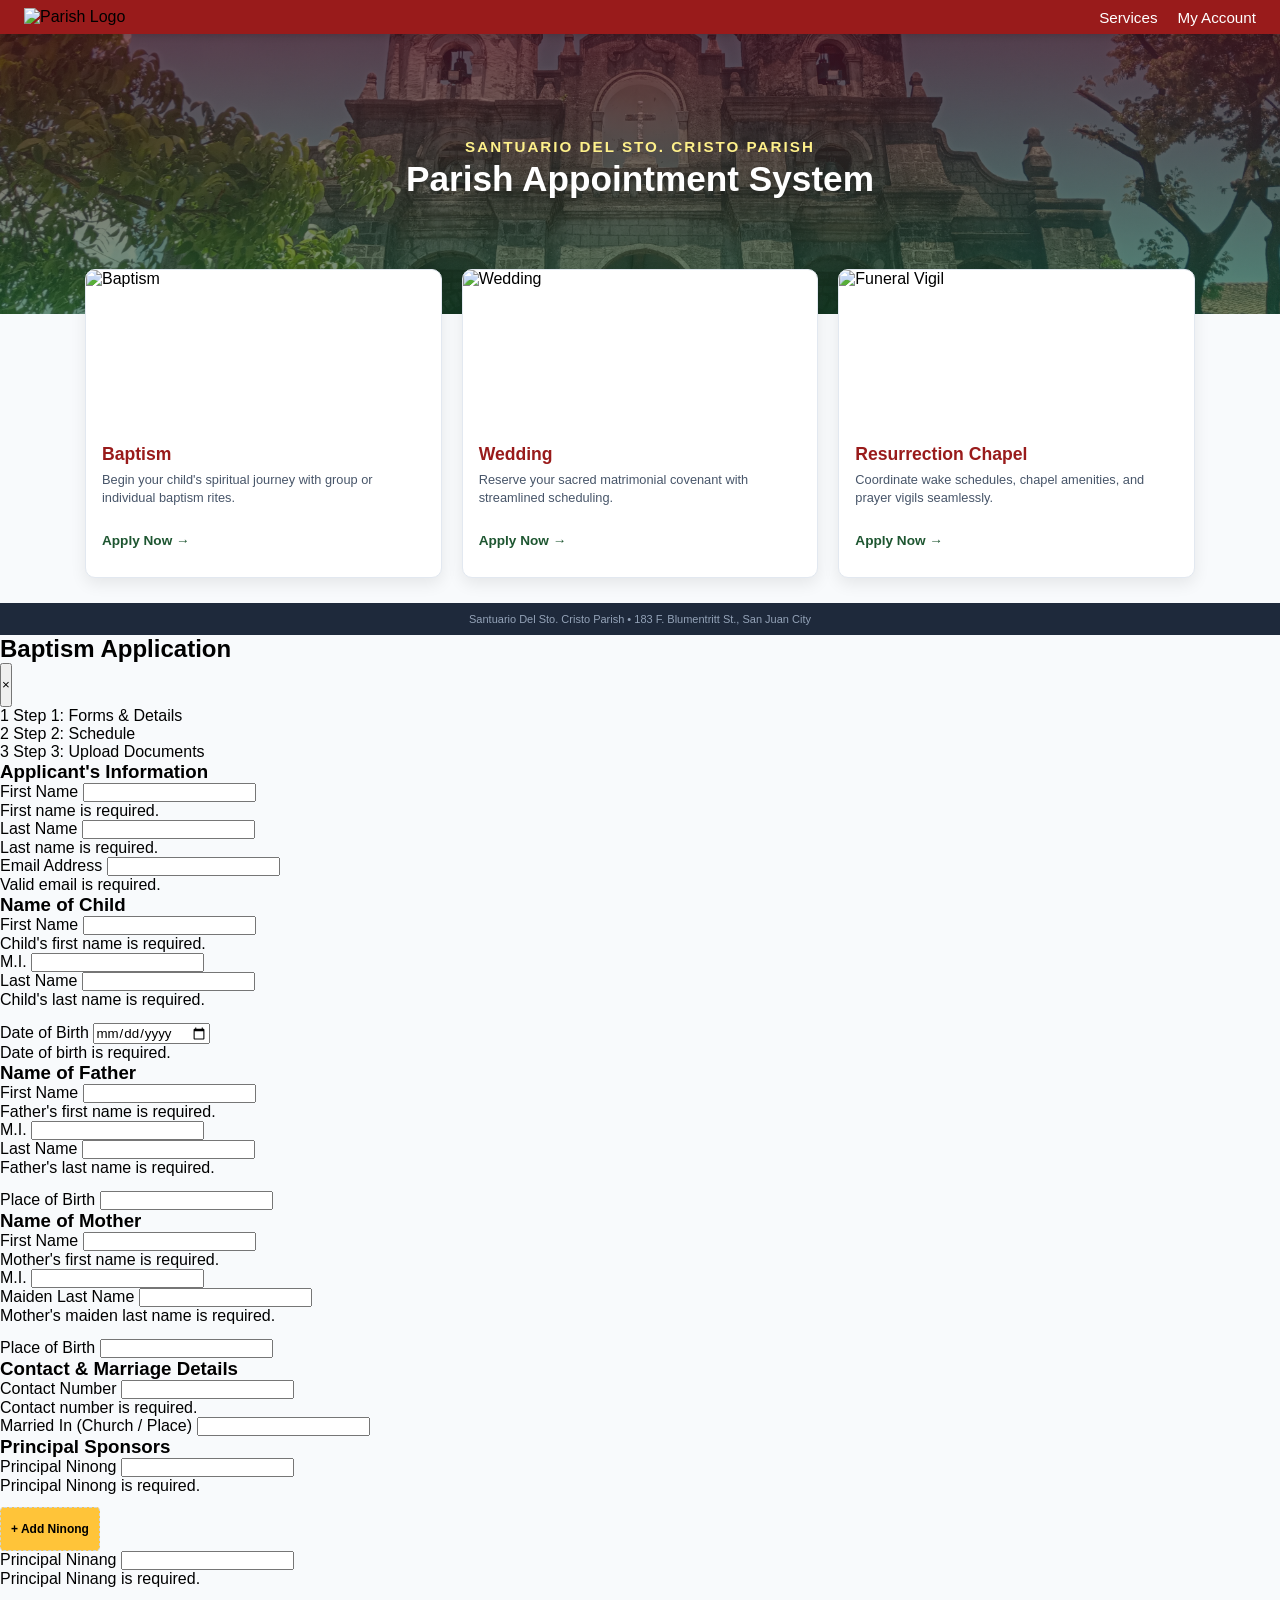
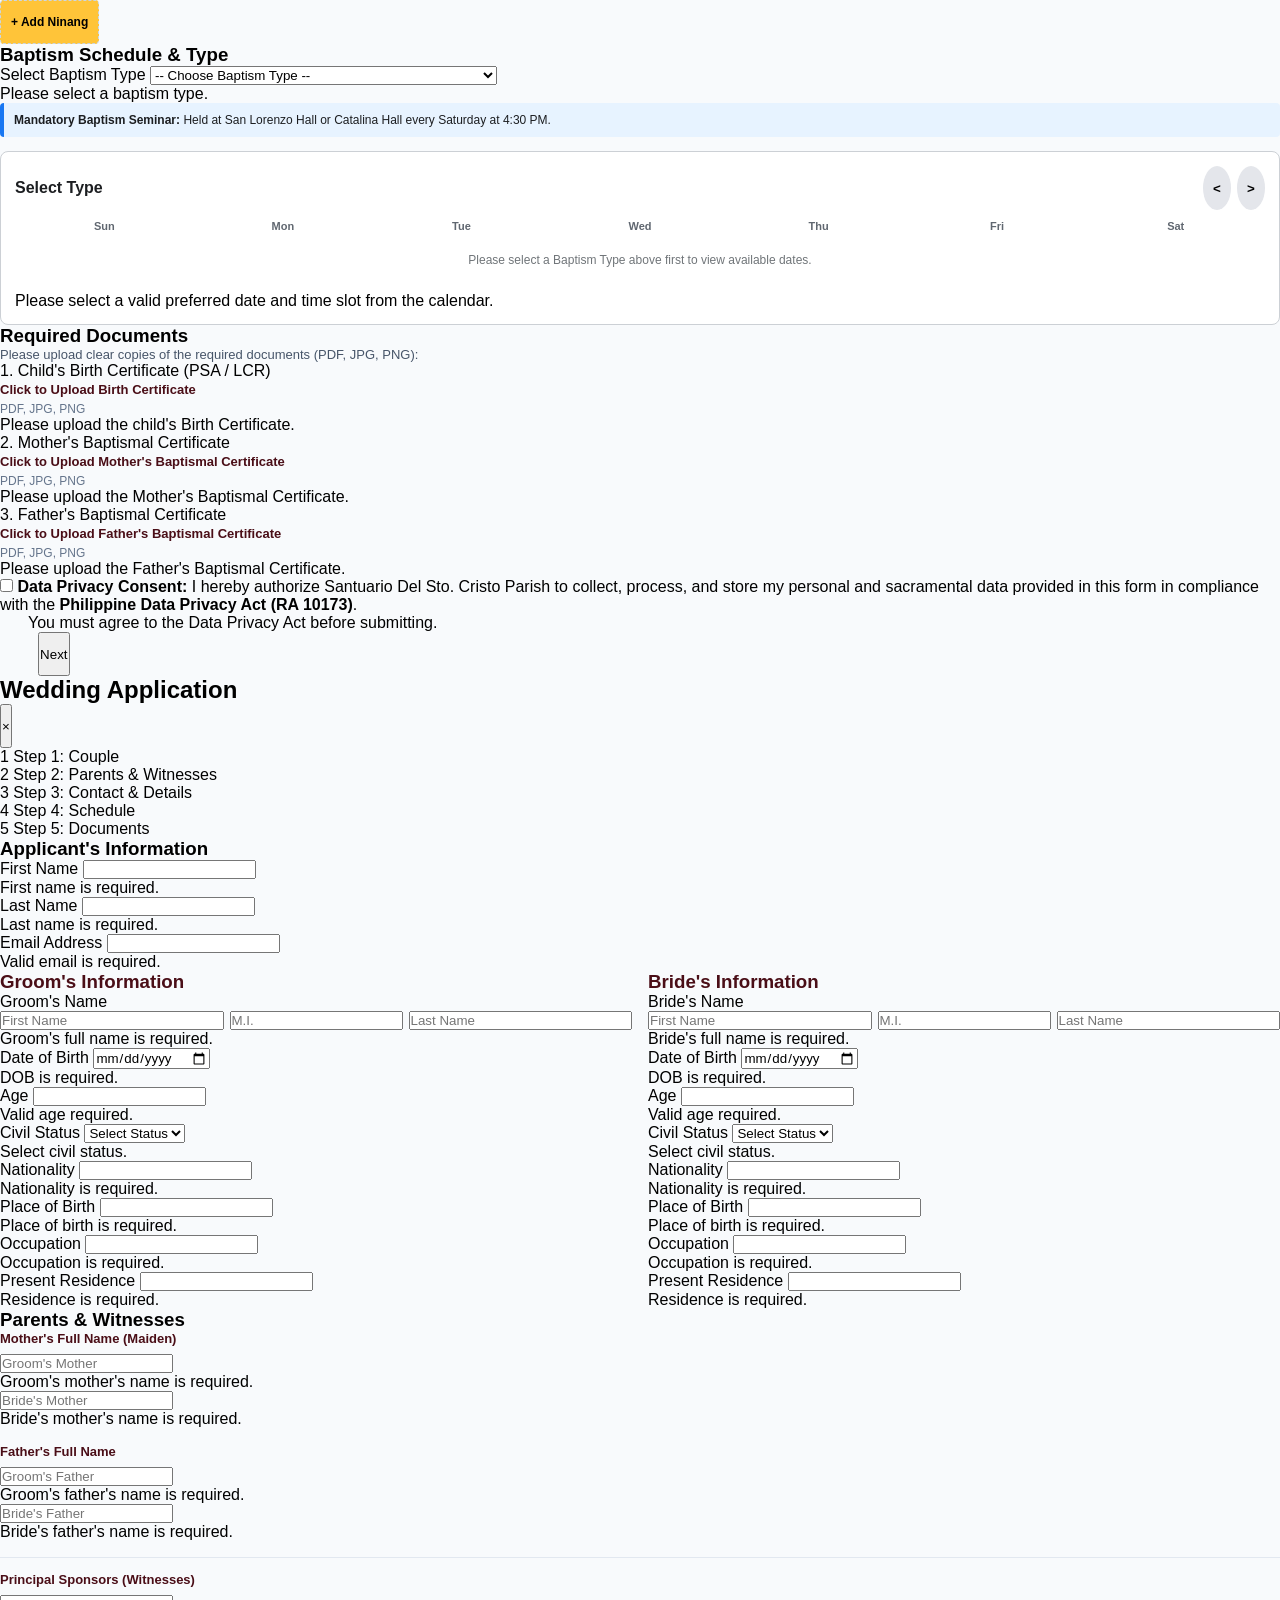
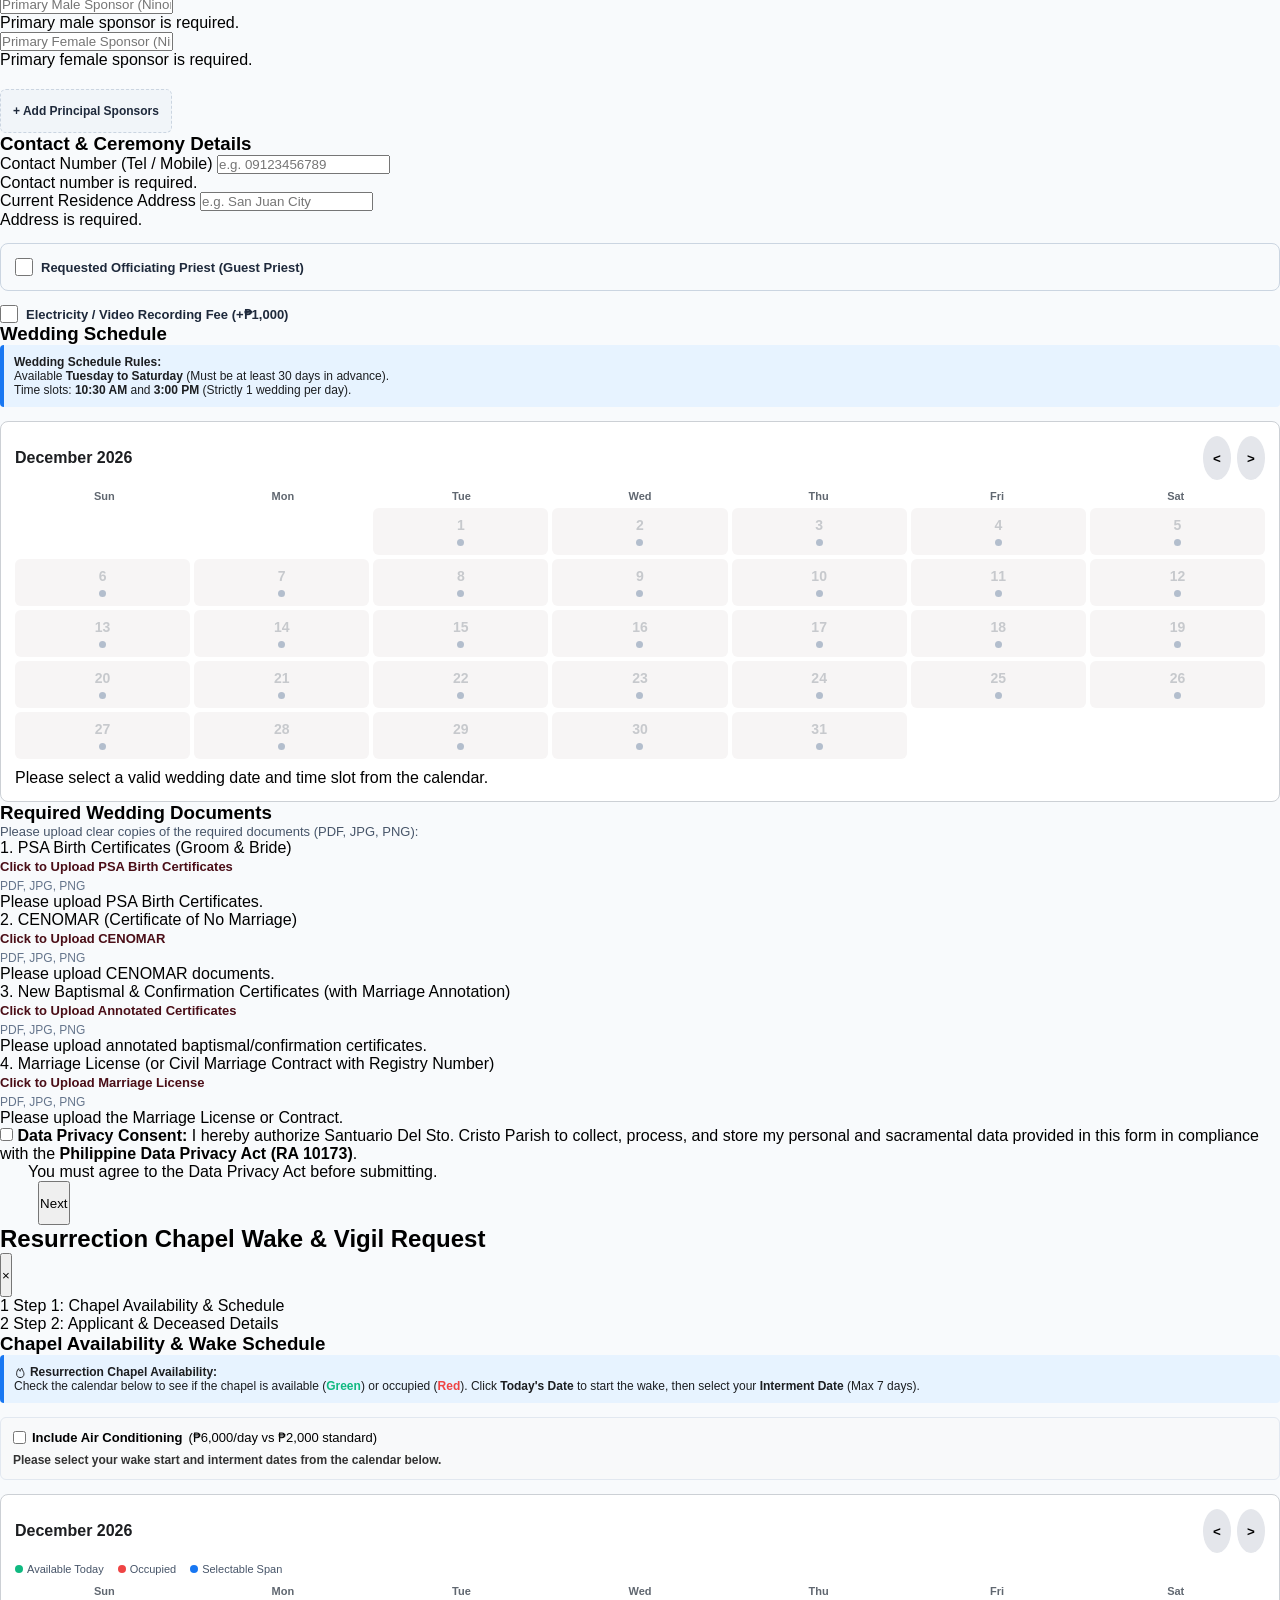
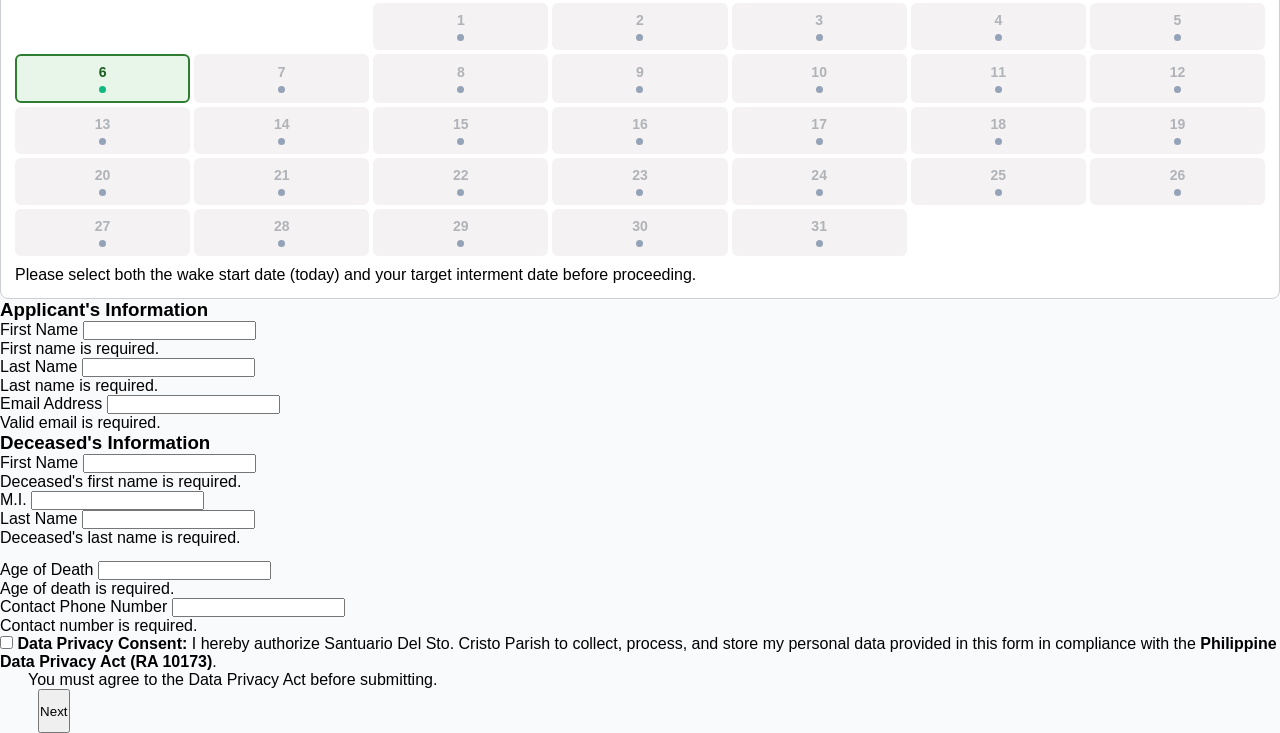
==== commit b95d943b: "Add files via upload Updated modal into a wizard type with steps" ====
--- a/index.html
+++ b/index.html
@@ -564,993 +564,1134 @@
 
     <!-- ==================== SACRAMENTAL APPLICATION FORMS ==================== -->
 
-    <!-- 1. BAPTISM APPLICATION FORM -->
-    <div class="modal-overlay" id="baptismModal">
-        <div class="modal-box">
-            <span class="close-btn" onclick="closeModal('baptismModal')">&times;</span>
-            <h2>Baptism Application</h2>
-
-            <form id="baptismForm" onsubmit="event.preventDefault(); saveApplicationLocally('baptism', this);">
-                <!-- 1. APPLICANT INFORMATION -->
-                <h4 style="color: #4a0e17; margin-top: 15px; margin-bottom: 8px;">Applicant's Information</h4>
-                <div style="display: flex; gap: 12px; flex-wrap: wrap;">
-                    <div style="flex: 1; min-width: 180px;">
-                        <label
-                            style="display: block; font-weight: bold; font-size: 12px; color: #2c3e50; margin-bottom: 4px;">First
-                            Name *</label>
-                        <input type="text" id="applicantFirstName" name="applicantFirstName" required
-                            style="width: 100%; padding: 10px; border: 1px solid #ccd0d5; border-radius: 5px; font-size: 14px;">
+    <!-- =========================================================
+     BAPTISM APPLICATION WIZARD MODAL (3 STEPS)
+     ========================================================= -->
+    <div class="wizard-overlay" id="baptismModal">
+        <div class="wizard-modal">
+
+            <!-- Sticky Top Header -->
+            <div class="wizard-header">
+                <div class="wizard-header-top">
+                    <h2>Baptism Application</h2>
+                    <button type="button" class="wizard-close-btn"
+                        onclick="closeWizardModal('baptismModal')">&times;</button>
+                </div>
+                <!-- Progress Indicator -->
+                <div class="wizard-progress" id="baptismProgress">
+                    <div class="wizard-step-item active" data-step="1">
+                        <span class="wizard-step-dot">1</span>
+                        <span class="wizard-step-label">Step 1: Forms &amp; Details</span>
                     </div>
-                    <div style="flex: 1; min-width: 180px;">
-                        <label
-                            style="display: block; font-weight: bold; font-size: 12px; color: #2c3e50; margin-bottom: 4px;">Last
-                            Name *</label>
-                        <input type="text" id="applicantLastName" name="applicantLastName" required
-                            style="width: 100%; padding: 10px; border: 1px solid #ccd0d5; border-radius: 5px; font-size: 14px;">
+                    <div class="wizard-progress-line"></div>
+                    <div class="wizard-step-item" data-step="2">
+                        <span class="wizard-step-dot">2</span>
+                        <span class="wizard-step-label">Step 2: Schedule</span>
                     </div>
-                    <div style="flex: 1.2; min-width: 220px;">
-                        <label
-                            style="display: block; font-weight: bold; font-size: 12px; color: #2c3e50; margin-bottom: 4px;">Email
-                            Address *</label>
-                        <input type="email" id="applicantEmail" name="applicantEmail" required
-                            style="width: 100%; padding: 10px; border: 1px solid #ccd0d5; border-radius: 5px; font-size: 14px;">
+                    <div class="wizard-progress-line"></div>
+                    <div class="wizard-step-item" data-step="3">
+                        <span class="wizard-step-dot">3</span>
+                        <span class="wizard-step-label">Step 3: Upload Documents</span>
                     </div>
                 </div>
-
-                <!-- 2. CHILD'S INFORMATION -->
-                <div style="border-top: 1px solid #e2e8f0; padding-top: 16px; margin-top: 16px;">
-                    <h4 style="margin: 0 0 12px 0; color: #4a0e17; font-size: 15px;">Name of child</h4>
-                    <div style="display: flex; gap: 12px; flex-wrap: wrap; margin-bottom: 12px;">
-                        <div style="flex: 2; min-width: 180px;">
-                            <label
-                                style="display: block; font-weight: bold; font-size: 12px; color: #2c3e50; margin-bottom: 4px;">First
-                                Name *</label>
-                            <input type="text" id="childFirstName" name="childFirstName" required
-                                style="width: 100%; padding: 10px; border: 1px solid #ccd0d5; border-radius: 5px; font-size: 14px;">
+            </div>
+
+            <!-- Scrollable Middle Body -->
+            <div class="wizard-body">
+                <form id="baptismWizardForm" novalidate>
+
+                    <!-- STEP 1: FORMS & DETAILS (Applicant, Child, Parents, Contact, Sponsors) -->
+                    <div class="wizard-step-pane active" data-step="1">
+
+                        <!-- 1. Applicant Information -->
+                        <div class="wizard-card">
+                            <h3 class="wizard-section-title">Applicant's Information</h3>
+                            <div class="wizard-grid-3">
+                                <div class="wizard-field">
+                                    <label for="bapApplicantFirstName">First Name </label>
+                                    <input type="text" id="bapApplicantFirstName" name="applicantFirstName"
+                                        class="wizard-input" required>
+                                    <div class="field-error-msg">First name is required.</div>
+                                </div>
+                                <div class="wizard-field">
+                                    <label for="bapApplicantLastName">Last Name </label>
+                                    <input type="text" id="bapApplicantLastName" name="applicantLastName"
+                                        class="wizard-input" required>
+                                    <div class="field-error-msg">Last name is required.</div>
+                                </div>
+                                <div class="wizard-field">
+                                    <label for="bapApplicantEmail">Email Address </label>
+                                    <input type="email" id="bapApplicantEmail" name="applicantEmail"
+                                        class="wizard-input" required>
+                                    <div class="field-error-msg">Valid email is required.</div>
+                                </div>
+                            </div>
                         </div>
-                        <div style="flex: 0.8; min-width: 80px;">
-                            <label
-                                style="display: block; font-weight: bold; font-size: 12px; color: #2c3e50; margin-bottom: 4px;">M.I.</label>
-                            <input type="text" id="childMiddleInitial" name="childMiddleInitial" maxlength="3"
-                                style="width: 100%; padding: 10px; border: 1px solid #ccd0d5; border-radius: 5px; font-size: 14px;">
+
+                        <!-- 2. Child Information -->
+                        <div class="wizard-card">
+                            <h3 class="wizard-section-title">Name of Child</h3>
+                            <div class="wizard-grid-3" style="margin-bottom: 14px;">
+                                <div class="wizard-field" style="margin-bottom:0;">
+                                    <label for="bapChildFirstName">First Name </label>
+                                    <input type="text" id="bapChildFirstName" name="childFirstName" class="wizard-input"
+                                        required>
+                                    <div class="field-error-msg">Child's first name is required.</div>
+                                </div>
+                                <div class="wizard-field" style="margin-bottom:0;">
+                                    <label for="bapChildMiddleInitial">M.I.</label>
+                                    <input type="text" id="bapChildMiddleInitial" name="childMiddleInitial"
+                                        maxlength="3" class="wizard-input">
+                                </div>
+                                <div class="wizard-field" style="margin-bottom:0;">
+                                    <label for="bapChildLastName">Last Name </label>
+                                    <input type="text" id="bapChildLastName" name="childLastName" class="wizard-input"
+                                        required>
+                                    <div class="field-error-msg">Child's last name is required.</div>
+                                </div>
+                            </div>
+                            <div class="wizard-field" style="max-width: 260px; margin-bottom: 0;">
+                                <label for="bapChildDob">Date of Birth </label>
+                                <input type="date" id="bapChildDob" name="childDob" class="wizard-input" required>
+                                <div class="field-error-msg">Date of birth is required.</div>
+                            </div>
                         </div>
-                        <div style="flex: 2; min-width: 180px;">
-                            <label
-                                style="display: block; font-weight: bold; font-size: 12px; color: #2c3e50; margin-bottom: 4px;">Last
-                                Name *</label>
-                            <input type="text" id="childLastName" name="childLastName" required
-                                style="width: 100%; padding: 10px; border: 1px solid #ccd0d5; border-radius: 5px; font-size: 14px;">
+
+                        <!-- 3. Father's Details -->
+                        <div class="wizard-card">
+                            <h3 class="wizard-section-title">Name of Father</h3>
+                            <div class="wizard-grid-3" style="margin-bottom: 14px;">
+                                <div class="wizard-field" style="margin-bottom:0;">
+                                    <label for="fatherFirstName">First Name </label>
+                                    <input type="text" id="fatherFirstName" name="fatherFirstName" class="wizard-input"
+                                        required>
+                                    <div class="field-error-msg">Father's first name is required.</div>
+                                </div>
+                                <div class="wizard-field" style="margin-bottom:0;">
+                                    <label for="fatherMiddleInitial">M.I.</label>
+                                    <input type="text" id="fatherMiddleInitial" name="fatherMiddleInitial" maxlength="3"
+                                        class="wizard-input">
+                                </div>
+                                <div class="wizard-field" style="margin-bottom:0;">
+                                    <label for="fatherLastName">Last Name </label>
+                                    <input type="text" id="fatherLastName" name="fatherLastName" class="wizard-input"
+                                        required>
+                                    <div class="field-error-msg">Father's last name is required.</div>
+                                </div>
+                            </div>
+                            <div class="wizard-field" style="margin-bottom: 0;">
+                                <label for="fatherBirthplace">Place of Birth</label>
+                                <input type="text" id="fatherBirthplace" name="fatherBirthplace" class="wizard-input">
+                            </div>
+                        </div>
+
+                        <!-- 4. Mother's Details -->
+                        <div class="wizard-card">
+                            <h3 class="wizard-section-title">Name of Mother</h3>
+                            <div class="wizard-grid-3" style="margin-bottom: 14px;">
+                                <div class="wizard-field" style="margin-bottom:0;">
+                                    <label for="motherFirstName">First Name </label>
+                                    <input type="text" id="motherFirstName" name="motherFirstName" class="wizard-input"
+                                        required>
+                                    <div class="field-error-msg">Mother's first name is required.</div>
+                                </div>
+                                <div class="wizard-field" style="margin-bottom:0;">
+                                    <label for="motherMiddleInitial">M.I.</label>
+                                    <input type="text" id="motherMiddleInitial" name="motherMiddleInitial" maxlength="3"
+                                        class="wizard-input">
+                                </div>
+                                <div class="wizard-field" style="margin-bottom:0;">
+                                    <label for="motherLastName">Maiden Last Name </label>
+                                    <input type="text" id="motherLastName" name="motherLastName" class="wizard-input"
+                                        required>
+                                    <div class="field-error-msg">Mother's maiden last name is required.</div>
+                                </div>
+                            </div>
+                            <div class="wizard-field" style="margin-bottom: 0;">
+                                <label for="motherBirthplace">Place of Birth</label>
+                                <input type="text" id="motherBirthplace" name="motherBirthplace" class="wizard-input">
+                            </div>
+                        </div>
+
+                        <!-- 5. Contact & Marriage Details -->
+                        <div class="wizard-card">
+                            <h3 class="wizard-section-title">Contact &amp; Marriage Details</h3>
+                            <div class="wizard-grid-2" style="margin-bottom: 0;">
+                                <div class="wizard-field" style="margin-bottom: 0;">
+                                    <label for="bapPhone">Contact Number </label>
+                                    <input type="tel" id="bapPhone" name="phone" class="wizard-input" required>
+                                    <div class="field-error-msg">Contact number is required.</div>
+                                </div>
+                                <div class="wizard-field" style="margin-bottom: 0;">
+                                    <label for="parentsMarriedIn">Married In (Church / Place)</label>
+                                    <input type="text" id="parentsMarriedIn" name="parentsMarriedIn"
+                                        class="wizard-input">
+                                </div>
+                            </div>
+                        </div>
+
+                        <!-- 6. Principal Sponsors -->
+                        <div class="wizard-card">
+                            <h3 class="wizard-section-title">Principal Sponsors</h3>
+                            <div class="wizard-grid-2">
+                                <div class="wizard-field">
+                                    <label for="principalNinong">Principal Ninong </label>
+                                    <input type="text" id="principalNinong" name="principalNinong" class="wizard-input"
+                                        required>
+                                    <div class="field-error-msg">Principal Ninong is required.</div>
+                                    <div id="ninongList" style="margin-top: 6px;"></div>
+                                    <button type="button" onclick="addNinongRow()"
+                                        style="background: #ffc439; border: 1px dashed #cbd5e1; padding: 5px 10px; border-radius: 4px; cursor: pointer; font-weight: bold; font-size: 12px; margin-top: 6px;">+
+                                        Add Ninong</button>
+                                </div>
+                                <div class="wizard-field">
+                                    <label for="principalNinang">Principal Ninang </label>
+                                    <input type="text" id="principalNinang" name="principalNinang" class="wizard-input"
+                                        required>
+                                    <div class="field-error-msg">Principal Ninang is required.</div>
+                                    <div id="ninangList" style="margin-top: 6px;"></div>
+                                    <button type="button" onclick="addNinangRow()"
+                                        style="background: #ffc439; border: 1px dashed #cbd5e1; padding: 5px 10px; border-radius: 4px; cursor: pointer; font-weight: bold; font-size: 12px; margin-top: 6px;">+
+                                        Add Ninang</button>
+                                </div>
+                            </div>
+                        </div>
+
+                    </div>
+
+                    <!-- STEP 2: SCHEDULE (Baptism Type & Interactive Calendar) -->
+                    <div class="wizard-step-pane" data-step="2">
+                        <div class="wizard-card">
+                            <h3 class="wizard-section-title">Baptism Schedule &amp; Type</h3>
+                            <div class="wizard-field">
+                                <label for="baptismTypeSelect">Select Baptism Type </label>
+                                <select id="baptismTypeSelect" class="wizard-select" onchange="onBaptismTypeChanged()"
+                                    required>
+                                    <option value="">-- Choose Baptism Type --</option>
+                                    <option value="group">Group Baptism (₱500 | Sat &amp; Sun @ 10:00 AM)</option>
+                                    <option value="individual">Individual Baptism (₱1,500 | Tue to Fri by appointment)
+                                    </option>
+                                </select>
+                                <div class="field-error-msg">Please select a baptism type.</div>
+                            </div>
+
+                            <div
+                                style="background: #e7f3ff; border-left: 4px solid #1877f2; padding: 10px; font-size: 12px; color: #1c1e21; margin-bottom: 14px; border-radius: 4px;">
+                                <strong>Mandatory Baptism Seminar:</strong> Held at San Lorenzo Hall or Catalina Hall
+                                every Saturday at 4:30 PM.
+                            </div>
+
+                            <!-- Calendar Container -->
+                            <div class="fb-calendar-container"
+                                style="background: #ffffff; border: 1px solid #ccd0d5; border-radius: 8px; padding: 14px; font-family: Helvetica, Arial, sans-serif;">
+                                <div
+                                    style="display: flex; justify-content: space-between; align-items: center; margin-bottom: 10px;">
+                                    <h4 id="bapMonthYearLabel"
+                                        style="margin: 0; color: #1c1e21; font-size: 1rem; font-weight: bold;">Month
+                                        Year</h4>
+                                    <div style="display: flex; gap: 6px;">
+                                        <button type="button" onclick="changeBapCalendarMonth(-1)"
+                                            style="background: #e4e6eb; border: none; border-radius: 50%; width: 28px; height: 28px; cursor: pointer; font-weight: bold;">&lt;</button>
+                                        <button type="button" onclick="changeBapCalendarMonth(1)"
+                                            style="background: #e4e6eb; border: none; border-radius: 50%; width: 28px; height: 28px; cursor: pointer; font-weight: bold;">&gt;</button>
+                                    </div>
+                                </div>
+                                <div
+                                    style="display: grid; grid-template-columns: repeat(7, 1fr); text-align: center; font-weight: bold; font-size: 11px; color: #606770; margin-bottom: 6px;">
+                                    <div>Sun</div>
+                                    <div>Mon</div>
+                                    <div>Tue</div>
+                                    <div>Wed</div>
+                                    <div>Thu</div>
+                                    <div>Fri</div>
+                                    <div>Sat</div>
+                                </div>
+                                <div id="bapCalendarGrid"
+                                    style="display: grid; grid-template-columns: repeat(7, 1fr); gap: 4px; text-align: center; margin-bottom: 10px;">
+                                </div>
+                                <div id="bapTimeslotPanel"
+                                    style="border-top: 1px solid #e4e6eb; padding-top: 10px; display: none;">
+                                    <div id="bapSelectedDateHeader"
+                                        style="font-size: 12px; font-weight: bold; color: #1c1e21; margin-bottom: 6px;">
+                                    </div>
+                                    <div id="bapTimeslotGrid"
+                                        style="display: grid; grid-template-columns: 1fr; gap: 8px;"></div>
+                                </div>
+                                <input type="hidden" id="bapSelectedDateInput" name="preferredDate" required>
+                                <input type="hidden" id="bapSelectedTimeInput" name="confirmedTime" required>
+                                <div class="field-error-msg" id="bapScheduleError">Please select a valid preferred date
+                                    and time slot from the calendar.</div>
+                            </div>
                         </div>
                     </div>
 
-                    <div>
-                        <label
-                            style="display: block; font-weight: bold; font-size: 13px; color: #2c3e50; margin-bottom: 5px;">Date
-                            of Birth *</label>
-                        <input type="date" id="childDob" name="childDob" required
-                            style="width: 100%; max-width: 240px; padding: 10px; border: 1px solid #ccd0d5; border-radius: 5px; font-size: 14px;">
+                    <!-- STEP 3: UPLOAD DOCUMENTS & DATA PRIVACY -->
+                    <div class="wizard-step-pane" data-step="3">
+                        <div class="wizard-card">
+                            <h3 class="wizard-section-title">Required Documents</h3>
+                            <p style="font-size: 13px; color: #475569; margin-top: 0;">Please upload clear copies of the
+                                required documents (PDF, JPG, PNG):</p>
+
+                            <!-- 1. Birth Certificate -->
+                            <div class="wizard-field">
+                                <label>1. Child's Birth Certificate (PSA / LCR) </label>
+                                <div class="doc-upload-box" id="bapBirthCertBox"
+                                    onclick="document.getElementById('bapBirthCertFiles').click()">
+                                    <strong style="color: #4a0e17; font-size: 13px;">Click to Upload Birth
+                                        Certificate</strong>
+                                    <div style="font-size: 12px; color: #64748b; margin-top: 4px;">PDF, JPG, PNG</div>
+                                    <div class="doc-file-name" id="bapBirthCertFileName"></div>
+                                    <input type="file" id="bapBirthCertFiles" accept=".pdf,.jpg,.jpeg,.png"
+                                        style="display:none;"
+                                        onchange="handleWizardFileSelect(this, 'bapBirthCertFileName', 'bapBirthCertBox')">
+                                </div>
+                                <div class="field-error-msg" id="bapBirthCertError">Please upload the child's Birth
+                                    Certificate.</div>
+                            </div>
+
+                            <!-- 2. Mother's Baptismal -->
+                            <div class="wizard-field">
+                                <label>2. Mother's Baptismal Certificate </label>
+                                <div class="doc-upload-box" id="bapMotherBox"
+                                    onclick="document.getElementById('bapMotherFiles').click()">
+                                    <strong style="color: #4a0e17; font-size: 13px;">Click to Upload Mother's Baptismal
+                                        Certificate</strong>
+                                    <div style="font-size: 12px; color: #64748b; margin-top: 4px;">PDF, JPG, PNG</div>
+                                    <div class="doc-file-name" id="bapMotherFileName"></div>
+                                    <input type="file" id="bapMotherFiles" accept=".pdf,.jpg,.jpeg,.png"
+                                        style="display:none;"
+                                        onchange="handleWizardFileSelect(this, 'bapMotherFileName', 'bapMotherBox')">
+                                </div>
+                                <div class="field-error-msg" id="bapMotherError">Please upload the Mother's Baptismal
+                                    Certificate.</div>
+                            </div>
+
+                            <!-- 3. Father's Baptismal -->
+                            <div class="wizard-field">
+                                <label>3. Father's Baptismal Certificate </label>
+                                <div class="doc-upload-box" id="bapFatherBox"
+                                    onclick="document.getElementById('bapFatherFiles').click()">
+                                    <strong style="color: #4a0e17; font-size: 13px;">Click to Upload Father's Baptismal
+                                        Certificate</strong>
+                                    <div style="font-size: 12px; color: #64748b; margin-top: 4px;">PDF, JPG, PNG</div>
+                                    <div class="doc-file-name" id="bapFatherFileName"></div>
+                                    <input type="file" id="bapFatherFiles" accept=".pdf,.jpg,.jpeg,.png"
+                                        style="display:none;"
+                                        onchange="handleWizardFileSelect(this, 'bapFatherFileName', 'bapFatherBox')">
+                                </div>
+                                <div class="field-error-msg" id="bapFatherError">Please upload the Father's Baptismal
+                                    Certificate.</div>
+                            </div>
+
+                            <!-- Data Privacy Consent -->
+                            <div class="privacy-consent-box">
+                                <label>
+                                    <input type="checkbox" id="privacyConsentCheck" required>
+                                    <span><strong>Data Privacy Consent:</strong> I hereby authorize Santuario Del Sto.
+                                        Cristo Parish to collect, process, and store my personal and sacramental data
+                                        provided in this form in compliance with the <strong>Philippine Data Privacy Act
+                                            (RA 10173)</strong>.</span>
+                                </label>
+                                <div class="field-error-msg" id="bapPrivacyError" style="margin-left: 28px;">You must
+                                    agree to the Data Privacy Act before submitting.</div>
+                            </div>
+                        </div>
+                    </div>
+
+                </form>
+            </div>
+
+            <!-- Sticky Bottom Footer -->
+            <div class="wizard-footer">
+                <button type="button" class="btn-wizard-back" id="bapBackBtn" onclick="prevWizardStep('baptism')"
+                    style="visibility: hidden;">Back</button>
+                <button type="button" class="btn-wizard-next" id="bapNextBtn"
+                    onclick="nextWizardStep('baptism')">Next</button>
+            </div>
+
+        </div>
+    </div>
+
+    <!-- =========================================================
+     WEDDING APPLICATION WIZARD MODAL (5 STEPS)
+     ========================================================= -->
+    <div class="wizard-overlay" id="weddingModal">
+        <div class="wizard-modal">
+
+            <!-- Sticky Top Header -->
+            <div class="wizard-header">
+                <div class="wizard-header-top">
+                    <h2>Wedding Application</h2>
+                    <button type="button" class="wizard-close-btn"
+                        onclick="closeWizardModal('weddingModal')">&times;</button>
+                </div>
+                <!-- Progress Indicator -->
+                <div class="wizard-progress" id="weddingProgress">
+                    <div class="wizard-step-item active" data-step="1">
+                        <span class="wizard-step-dot">1</span>
+                        <span class="wizard-step-label">Step 1: Couple</span>
+                    </div>
+                    <div class="wizard-progress-line"></div>
+                    <div class="wizard-step-item" data-step="2">
+                        <span class="wizard-step-dot">2</span>
+                        <span class="wizard-step-label">Step 2: Parents &amp; Witnesses</span>
+                    </div>
+                    <div class="wizard-progress-line"></div>
+                    <div class="wizard-step-item" data-step="3">
+                        <span class="wizard-step-dot">3</span>
+                        <span class="wizard-step-label">Step 3: Contact &amp; Details</span>
+                    </div>
+                    <div class="wizard-progress-line"></div>
+                    <div class="wizard-step-item" data-step="4">
+                        <span class="wizard-step-dot">4</span>
+                        <span class="wizard-step-label">Step 4: Schedule</span>
+                    </div>
+                    <div class="wizard-progress-line"></div>
+                    <div class="wizard-step-item" data-step="5">
+                        <span class="wizard-step-dot">5</span>
+                        <span class="wizard-step-label">Step 5: Documents</span>
                     </div>
                 </div>
-
-                <!-- Father's Details Section -->
-                <div style="border-top: 1px solid #e2e8f0; padding-top: 16px; margin-top: 16px;">
-                    <h4 style="margin: 0 0 12px 0; color: #4a0e17; font-size: 15px;"> Name of father
-                    </h4>
-                    <div style="display: flex; gap: 12px; flex-wrap: wrap; margin-bottom: 12px;">
-                        <div style="flex: 2; min-width: 160px;">
-                            <label
-                                style="display: block; font-weight: bold; font-size: 12px; color: #2c3e50; margin-bottom: 4px;">First
-                                Name </label>
-                            <input type="text" id="fatherFirstName" name="fatherFirstName" required
-                                style="width: 100%; padding: 10px; border: 1px solid #ccd0d5; border-radius: 5px; font-size: 14px;">
+            </div>
+
+            <!-- Scrollable Middle Body -->
+            <div class="wizard-body">
+                <form id="weddingWizardForm" novalidate>
+
+                    <!-- STEP 1: GROOM & BRIDE INFORMATION -->
+                    <div class="wizard-step-pane active" data-step="1">
+
+                        <!-- Applicant Information Reference -->
+                        <div class="wizard-card">
+                            <h3 class="wizard-section-title">Applicant's Information</h3>
+                            <div class="wizard-grid-3">
+                                <div class="wizard-field">
+                                    <label for="wedApplicantFirstName">First Name </label>
+                                    <input type="text" id="wedApplicantFirstName" name="applicantFirstName"
+                                        class="wizard-input" required>
+                                    <div class="field-error-msg">First name is required.</div>
+                                </div>
+                                <div class="wizard-field">
+                                    <label for="wedApplicantLastName">Last Name </label>
+                                    <input type="text" id="wedApplicantLastName" name="applicantLastName"
+                                        class="wizard-input" required>
+                                    <div class="field-error-msg">Last name is required.</div>
+                                </div>
+                                <div class="wizard-field">
+                                    <label for="wedApplicantEmail">Email Address </label>
+                                    <input type="email" id="wedApplicantEmail" name="applicantEmail"
+                                        class="wizard-input" required>
+                                    <div class="field-error-msg">Valid email is required.</div>
+                                </div>
+                            </div>
                         </div>
-                        <div style="flex: 0.8; min-width: 60px;">
-                            <label
-                                style="display: block; font-weight: bold; font-size: 12px; color: #2c3e50; margin-bottom: 4px;">M.I.</label>
-                            <input type="text" id="fatherMiddleInitial" name="fatherMiddleInitial" maxlength="3"
-                                style="width: 100%; padding: 10px; border: 1px solid #ccd0d5; border-radius: 5px; font-size: 14px;">
-                        </div>
-                        <div style="flex: 2; min-width: 160px;">
-                            <label
-                                style="display: block; font-weight: bold; font-size: 12px; color: #2c3e50; margin-bottom: 4px;">Last
-                                Name *</label>
-                            <input type="text" id="fatherLastName" name="fatherLastName" required
-                                style="width: 100%; padding: 10px; border: 1px solid #ccd0d5; border-radius: 5px; font-size: 14px;">
+
+                        <!-- Groom & Bride Two-Column Side-by-Side Cards -->
+                        <div style="display: flex; gap: 16px; flex-wrap: wrap;">
+
+                            <!-- Groom Column -->
+                            <div class="wizard-card" style="flex: 1; min-width: 280px; margin-bottom: 0;">
+                                <h3 class="wizard-section-title" style="color: #4a0e17;">Groom's Information</h3>
+
+                                <div class="wizard-field">
+                                    <label>Groom's Name </label>
+                                    <div style="display: flex; gap: 6px;">
+                                        <input type="text" name="groomFirstName" placeholder="First Name"
+                                            class="wizard-input" style="flex: 2;" required>
+                                        <input type="text" name="groomMiddleInitial" placeholder="M.I." maxlength="3"
+                                            class="wizard-input" style="flex: 0.8;">
+                                        <input type="text" name="groomLastName" placeholder="Last Name"
+                                            class="wizard-input" style="flex: 2;" required>
+                                    </div>
+                                    <div class="field-error-msg">Groom's full name is required.</div>
+                                </div>
+
+                                <div class="wizard-grid-2">
+                                    <div class="wizard-field">
+                                        <label>Date of Birth </label>
+                                        <input type="date" name="groomDOB" class="wizard-input" required>
+                                        <div class="field-error-msg">DOB is required.</div>
+                                    </div>
+                                    <div class="wizard-field">
+                                        <label>Age </label>
+                                        <input type="number" name="groomAge" min="18" class="wizard-input" required>
+                                        <div class="field-error-msg">Valid age required.</div>
+                                    </div>
+                                </div>
+
+                                <div class="wizard-grid-2">
+                                    <div class="wizard-field">
+                                        <label>Civil Status </label>
+                                        <select name="groomCivilStatus" class="wizard-select" required>
+                                            <option value="">Select Status</option>
+                                            <option value="Single">Single</option>
+                                            <option value="Widower">Widower</option>
+                                            <option value="Annulled">Annulled</option>
+                                        </select>
+                                        <div class="field-error-msg">Select civil status.</div>
+                                    </div>
+                                    <div class="wizard-field">
+                                        <label>Nationality </label>
+                                        <input type="text" name="groomNationality" class="wizard-input" required>
+                                        <div class="field-error-msg">Nationality is required.</div>
+                                    </div>
+                                </div>
+
+                                <div class="wizard-field">
+                                    <label>Place of Birth </label>
+                                    <input type="text" name="groomPlaceOfBirth" class="wizard-input" required>
+                                    <div class="field-error-msg">Place of birth is required.</div>
+                                </div>
+
+                                <div class="wizard-field">
+                                    <label>Occupation </label>
+                                    <input type="text" name="groomOccupation" class="wizard-input" required>
+                                    <div class="field-error-msg">Occupation is required.</div>
+                                </div>
+
+                                <div class="wizard-field" style="margin-bottom: 0;">
+                                    <label>Present Residence </label>
+                                    <input type="text" name="groomPresentResidence" class="wizard-input" required>
+                                    <div class="field-error-msg">Residence is required.</div>
+                                </div>
+                            </div>
+
+                            <!-- Bride Column -->
+                            <div class="wizard-card" style="flex: 1; min-width: 280px; margin-bottom: 0;">
+                                <h3 class="wizard-section-title" style="color: #4a0e17;">Bride's Information</h3>
+
+                                <div class="wizard-field">
+                                    <label>Bride's Name </label>
+                                    <div style="display: flex; gap: 6px;">
+                                        <input type="text" name="brideFirstName" placeholder="First Name"
+                                            class="wizard-input" style="flex: 2;" required>
+                                        <input type="text" name="brideMiddleInitial" placeholder="M.I." maxlength="3"
+                                            class="wizard-input" style="flex: 0.8;">
+                                        <input type="text" name="brideLastName" placeholder="Last Name"
+                                            class="wizard-input" style="flex: 2;" required>
+                                    </div>
+                                    <div class="field-error-msg">Bride's full name is required.</div>
+                                </div>
+
+                                <div class="wizard-grid-2">
+                                    <div class="wizard-field">
+                                        <label>Date of Birth </label>
+                                        <input type="date" name="brideDOB" class="wizard-input" required>
+                                        <div class="field-error-msg">DOB is required.</div>
+                                    </div>
+                                    <div class="wizard-field">
+                                        <label>Age </label>
+                                        <input type="number" name="brideAge" min="18" class="wizard-input" required>
+                                        <div class="field-error-msg">Valid age required.</div>
+                                    </div>
+                                </div>
+
+                                <div class="wizard-grid-2">
+                                    <div class="wizard-field">
+                                        <label>Civil Status </label>
+                                        <select name="brideCivilStatus" class="wizard-select" required>
+                                            <option value="">Select Status</option>
+                                            <option value="Single">Single</option>
+                                            <option value="Widow">Widow</option>
+                                            <option value="Annulled">Annulled</option>
+                                        </select>
+                                        <div class="field-error-msg">Select civil status.</div>
+                                    </div>
+                                    <div class="wizard-field">
+                                        <label>Nationality </label>
+                                        <input type="text" name="brideNationality" class="wizard-input" required>
+                                        <div class="field-error-msg">Nationality is required.</div>
+                                    </div>
+                                </div>
+
+                                <div class="wizard-field">
+                                    <label>Place of Birth </label>
+                                    <input type="text" name="bridePlaceOfBirth" class="wizard-input" required>
+                                    <div class="field-error-msg">Place of birth is required.</div>
+                                </div>
+
+                                <div class="wizard-field">
+                                    <label>Occupation </label>
+                                    <input type="text" name="brideOccupation" class="wizard-input" required>
+                                    <div class="field-error-msg">Occupation is required.</div>
+                                </div>
+
+                                <div class="wizard-field" style="margin-bottom: 0;">
+                                    <label>Present Residence </label>
+                                    <input type="text" name="bridePresentResidence" class="wizard-input" required>
+                                    <div class="field-error-msg">Residence is required.</div>
+                                </div>
+                            </div>
+
                         </div>
                     </div>
-                    <div>
-                        <label
-                            style="display: block; font-weight: bold; font-size: 12px; color: #2c3e50; margin-bottom: 4px;">Place
-                            of Birth</label>
-                        <input type="text" id="fatherBirthplace" name="fatherBirthplace"
-                            style="width: 100%; padding: 10px; border: 1px solid #ccd0d5; border-radius: 5px; font-size: 14px;">
+
+                    <!-- STEP 2: PARENTS & WITNESSES -->
+                    <div class="wizard-step-pane" data-step="2">
+                        <div class="wizard-card">
+                            <h3 class="wizard-section-title">Parents &amp; Witnesses</h3>
+
+                            <!-- Parents Names -->
+                            <div style="margin-bottom: 16px;">
+                                <label
+                                    style="font-weight: bold; font-size: 13px; color: #4a0e17; display: block; margin-bottom: 8px;">Mother's
+                                    Full Name (Maiden)</label>
+                                <div class="wizard-grid-2">
+                                    <div class="wizard-field" style="margin-bottom: 0;">
+                                        <input type="text" name="groomMotherName" placeholder="Groom's Mother"
+                                            class="wizard-input" required>
+                                        <div class="field-error-msg">Groom's mother's name is required.</div>
+                                    </div>
+                                    <div class="wizard-field" style="margin-bottom: 0;">
+                                        <input type="text" name="brideMotherName" placeholder="Bride's Mother"
+                                            class="wizard-input" required>
+                                        <div class="field-error-msg">Bride's mother's name is required.</div>
+                                    </div>
+                                </div>
+                            </div>
+
+                            <div style="margin-bottom: 16px;">
+                                <label
+                                    style="font-weight: bold; font-size: 13px; color: #4a0e17; display: block; margin-bottom: 8px;">Father's
+                                    Full Name</label>
+                                <div class="wizard-grid-2">
+                                    <div class="wizard-field" style="margin-bottom: 0;">
+                                        <input type="text" name="groomFatherName" placeholder="Groom's Father"
+                                            class="wizard-input" required>
+                                        <div class="field-error-msg">Groom's father's name is required.</div>
+                                    </div>
+                                    <div class="wizard-field" style="margin-bottom: 0;">
+                                        <input type="text" name="brideFatherName" placeholder="Bride's Father"
+                                            class="wizard-input" required>
+                                        <div class="field-error-msg">Bride's father's name is required.</div>
+                                    </div>
+                                </div>
+                            </div>
+
+                            <!-- Principal Sponsors -->
+                            <div style="border-top: 1px solid #e2e8f0; padding-top: 14px;">
+                                <label
+                                    style="font-weight: bold; font-size: 13px; color: #4a0e17; display: block; margin-bottom: 8px;">Principal
+                                    Sponsors (Witnesses)</label>
+                                <div class="wizard-grid-2" style="margin-bottom: 10px;">
+                                    <div class="wizard-field" style="margin-bottom: 0;">
+                                        <input type="text" name="principalNinong"
+                                            placeholder="Primary Male Sponsor (Ninong)" class="wizard-input" required>
+                                        <div class="field-error-msg">Primary male sponsor is required.</div>
+                                    </div>
+                                    <div class="wizard-field" style="margin-bottom: 0;">
+                                        <input type="text" name="principalNinang"
+                                            placeholder="Primary Female Sponsor (Ninang)" class="wizard-input" required>
+                                        <div class="field-error-msg">Primary female sponsor is required.</div>
+                                    </div>
+                                </div>
+
+                                <div id="weddingSponsorsList"
+                                    style="display: flex; flex-direction: column; gap: 8px; margin-bottom: 10px;"></div>
+
+                                <button type="button" id="addSponsorBtn" onclick="addWeddingSponsorRow()"
+                                    style="background: #f1f5f9; border: 1px dashed #cbd5e1; padding: 7px 12px; border-radius: 6px; cursor: pointer; font-weight: bold; font-size: 12px; color: #1e293b;">
+                                    + Add Principal Sponsors
+                                </button>
+                            </div>
+
+                        </div>
+                    </div>
+
+                    <!-- STEP 3: CONTACT & CEREMONY DETAILS -->
+                    <div class="wizard-step-pane" data-step="3">
+                        <div class="wizard-card">
+                            <h3 class="wizard-section-title">Contact &amp; Ceremony Details</h3>
+
+                            <div class="wizard-grid-2">
+                                <div class="wizard-field">
+                                    <label for="wedContactNumber">Contact Number (Tel / Mobile) </label>
+                                    <input type="tel" id="wedContactNumber" name="contactNumber" class="wizard-input"
+                                        placeholder="e.g. 09123456789" required>
+                                    <div class="field-error-msg">Contact number is required.</div>
+                                </div>
+                                <div class="wizard-field">
+                                    <label for="wedAddress">Current Residence Address </label>
+                                    <input type="text" id="wedAddress" name="weddingAddress" class="wizard-input"
+                                        placeholder="e.g. San Juan City" required>
+                                    <div class="field-error-msg">Address is required.</div>
+                                </div>
+                            </div>
+
+                            <!-- Guest Priest Section -->
+                            <div
+                                style="background: #f8fafc; border: 1px solid #cbd5e1; padding: 14px; border-radius: 8px; margin-top: 14px;">
+                                <label
+                                    style="display: flex; align-items: center; gap: 8px; font-size: 13px; cursor: pointer; font-weight: bold; color: #1e293b; margin-bottom: 0;">
+                                    <input type="checkbox" id="hasGuestPriest" name="hasGuestPriest"
+                                        onchange="toggleGuestPriestFields()"
+                                        style="width: 18px; height: 18px; cursor: pointer; accent-color: #4a0e17;">
+                                    Requested Officiating Priest (Guest Priest)
+                                </label>
+
+                                <div id="guestPriestDetailsGroup"
+                                    style="display: none; margin-top: 12px; padding-top: 12px; border-top: 1px solid #e2e8f0;">
+                                    <div class="wizard-grid-2" style="margin-bottom: 10px;">
+                                        <div class="wizard-field" style="margin-bottom: 0;">
+                                            <label>Name of Guest Priest</label>
+                                            <input type="text" id="guestPriestName" name="guestPriestName"
+                                                class="wizard-input">
+                                        </div>
+                                        <div class="wizard-field" style="margin-bottom: 0;">
+                                            <label>Home Parish</label>
+                                            <input type="text" id="guestPriestHomeParish" name="guestPriestHomeParish"
+                                                class="wizard-input">
+                                        </div>
+                                    </div>
+                                    <div class="wizard-grid-3" style="margin-bottom: 10px;">
+                                        <div class="wizard-field" style="margin-bottom: 0;">
+                                            <label>Contact Number</label>
+                                            <input type="text" id="guestPriestContact" name="guestPriestContact"
+                                                class="wizard-input">
+                                        </div>
+                                        <div class="wizard-field" style="margin-bottom: 0;">
+                                            <label>License No.</label>
+                                            <input type="text" id="guestPriestLicenseNo" name="guestPriestLicenseNo"
+                                                class="wizard-input">
+                                        </div>
+                                        <div class="wizard-field" style="margin-bottom: 0;">
+                                            <label>Expiry Date</label>
+                                            <input type="date" id="guestPriestLicenseExpiry"
+                                                name="guestPriestLicenseExpiry" class="wizard-input">
+                                        </div>
+                                    </div>
+                                    <div
+                                        style="background: #fff3cd; border: 1px solid #ffeeba; color: #856404; padding: 8px; border-radius: 4px; font-size: 11px;">
+                                        ⚠️ <strong>Guest Priest Note:</strong> A copy of the priest's <strong>License to
+                                            Marry</strong> must be uploaded in Step 5, and an additional guest priest
+                                        fee of <strong>₱10,000</strong> applies.
+                                    </div>
+                                </div>
+                            </div>
+
+                            <!-- Electricity / Video Fee -->
+                            <div style="margin-top: 14px;">
+                                <label
+                                    style="display: flex; align-items: center; gap: 8px; font-size: 13px; cursor: pointer; font-weight: bold; color: #1e293b;">
+                                    <input type="checkbox" id="electricityFee" name="electricityFee" value="1000"
+                                        style="width: 18px; height: 18px; cursor: pointer; accent-color: #4a0e17;">
+                                    Electricity / Video Recording Fee (+₱1,000)
+                                </label>
+                            </div>
+
+                        </div>
+                    </div>
+
+                    <!-- STEP 4: SCHEDULE (Interactive Wedding Calendar) -->
+                    <div class="wizard-step-pane" data-step="4">
+                        <div class="wizard-card">
+                            <h3 class="wizard-section-title">Wedding Schedule</h3>
+
+                            <div
+                                style="background: #e7f3ff; border-left: 4px solid #1877f2; padding: 10px; font-size: 12px; color: #1c1e21; margin-bottom: 14px; border-radius: 4px;">
+                                <strong>Wedding Schedule Rules:</strong><br>
+                                Available <strong>Tuesday to Saturday</strong> (Must be at least 30 days in
+                                advance).<br>
+                                Time slots: <strong>10:30 AM</strong> and <strong>3:00 PM</strong> (Strictly 1 wedding
+                                per day).
+                            </div>
+
+                            <!-- Calendar Container -->
+                            <div class="fb-calendar-container"
+                                style="background: #ffffff; border: 1px solid #ccd0d5; border-radius: 8px; padding: 14px; font-family: Helvetica, Arial, sans-serif;">
+                                <div
+                                    style="display: flex; justify-content: space-between; align-items: center; margin-bottom: 10px;">
+                                    <h4 id="weddingMonthYearLabel"
+                                        style="margin: 0; color: #1c1e21; font-size: 1rem; font-weight: bold;">Month
+                                        Year</h4>
+                                    <div style="display: flex; gap: 6px;">
+                                        <button type="button" onclick="changeWeddingCalendarMonth(-1)"
+                                            style="background: #e4e6eb; border: none; border-radius: 50%; width: 28px; height: 28px; cursor: pointer; font-weight: bold;">&lt;</button>
+                                        <button type="button" onclick="changeWeddingCalendarMonth(1)"
+                                            style="background: #e4e6eb; border: none; border-radius: 50%; width: 28px; height: 28px; cursor: pointer; font-weight: bold;">&gt;</button>
+                                    </div>
+                                </div>
+                                <div
+                                    style="display: grid; grid-template-columns: repeat(7, 1fr); text-align: center; font-weight: bold; font-size: 11px; color: #606770; margin-bottom: 6px;">
+                                    <div>Sun</div>
+                                    <div>Mon</div>
+                                    <div>Tue</div>
+                                    <div>Wed</div>
+                                    <div>Thu</div>
+                                    <div>Fri</div>
+                                    <div>Sat</div>
+                                </div>
+                                <div id="weddingCalendarGrid"
+                                    style="display: grid; grid-template-columns: repeat(7, 1fr); gap: 4px; text-align: center; margin-bottom: 10px;">
+                                </div>
+                                <div id="weddingTimeslotPanel"
+                                    style="border-top: 1px solid #e4e6eb; padding-top: 10px; display: none;">
+                                    <div id="weddingSelectedDateHeader"
+                                        style="font-size: 12px; font-weight: bold; color: #1c1e21; margin-bottom: 6px;">
+                                    </div>
+                                    <div id="weddingTimeslotGrid"
+                                        style="display: grid; grid-template-columns: 1fr 1fr; gap: 8px;"></div>
+                                </div>
+                                <input type="hidden" id="weddingSelectedDateInput" name="preferredDate" required>
+                                <input type="hidden" id="weddingSelectedTimeInput" name="confirmedTime" required>
+                                <div class="field-error-msg" id="weddingScheduleError">Please select a valid wedding
+                                    date and time slot from the calendar.</div>
+                            </div>
+                        </div>
+                    </div>
+
+                    <!-- STEP 5: UPLOAD DOCUMENTS & DATA PRIVACY -->
+                    <div class="wizard-step-pane" data-step="5">
+                        <div class="wizard-card">
+                            <h3 class="wizard-section-title">Required Wedding Documents</h3>
+                            <p style="font-size: 13px; color: #475569; margin-top: 0;">Please upload clear copies of the
+                                required documents (PDF, JPG, PNG):</p>
+
+                            <!-- 1. PSA Birth Certificates -->
+                            <div class="wizard-field">
+                                <label>1. PSA Birth Certificates (Groom &amp; Bride) </label>
+                                <div class="doc-upload-box" id="wedBirthCertBox"
+                                    onclick="document.getElementById('wedBirthCertFiles').click()">
+                                    <strong style="color: #4a0e17; font-size: 13px;">Click to Upload PSA Birth
+                                        Certificates</strong>
+                                    <div style="font-size: 12px; color: #64748b; margin-top: 4px;">PDF, JPG, PNG</div>
+                                    <div class="doc-file-name" id="wedBirthCertFileName"></div>
+                                    <input type="file" id="wedBirthCertFiles" multiple accept=".pdf,.jpg,.jpeg,.png"
+                                        style="display:none;"
+                                        onchange="handleWizardFileSelect(this, 'wedBirthCertFileName', 'wedBirthCertBox')">
+                                </div>
+                                <div class="field-error-msg" id="wedBirthCertError">Please upload PSA Birth
+                                    Certificates.</div>
+                            </div>
+
+                            <!-- 2. CENOMAR -->
+                            <div class="wizard-field">
+                                <label>2. CENOMAR (Certificate of No Marriage) </label>
+                                <div class="doc-upload-box" id="wedCenomarBox"
+                                    onclick="document.getElementById('wedCenomarFiles').click()">
+                                    <strong style="color: #4a0e17; font-size: 13px;">Click to Upload CENOMAR</strong>
+                                    <div style="font-size: 12px; color: #64748b; margin-top: 4px;">PDF, JPG, PNG</div>
+                                    <div class="doc-file-name" id="wedCenomarFileName"></div>
+                                    <input type="file" id="wedCenomarFiles" multiple accept=".pdf,.jpg,.jpeg,.png"
+                                        style="display:none;"
+                                        onchange="handleWizardFileSelect(this, 'wedCenomarFileName', 'wedCenomarBox')">
+                                </div>
+                                <div class="field-error-msg" id="wedCenomarError">Please upload CENOMAR documents.</div>
+                            </div>
+
+                            <!-- 3. New Baptismal & Confirmation Certificates -->
+                            <div class="wizard-field">
+                                <label>3. New Baptismal &amp; Confirmation Certificates (with Marriage Annotation)
+                                    </label>
+                                <div class="doc-upload-box" id="wedAnnotationBox"
+                                    onclick="document.getElementById('wedAnnotationFiles').click()">
+                                    <strong style="color: #4a0e17; font-size: 13px;">Click to Upload Annotated
+                                        Certificates</strong>
+                                    <div style="font-size: 12px; color: #64748b; margin-top: 4px;">PDF, JPG, PNG</div>
+                                    <div class="doc-file-name" id="wedAnnotationFileName"></div>
+                                    <input type="file" id="wedAnnotationFiles" multiple accept=".pdf,.jpg,.jpeg,.png"
+                                        style="display:none;"
+                                        onchange="handleWizardFileSelect(this, 'wedAnnotationFileName', 'wedAnnotationBox')">
+                                </div>
+                                <div class="field-error-msg" id="wedAnnotationError">Please upload annotated
+                                    baptismal/confirmation certificates.</div>
+                            </div>
+
+                            <!-- 4. Marriage License / Contract -->
+                            <div class="wizard-field">
+                                <label>4. Marriage License (or Civil Marriage Contract with Registry Number) </label>
+                                <div class="doc-upload-box" id="wedLicenseBox"
+                                    onclick="document.getElementById('wedLicenseFiles').click()">
+                                    <strong style="color: #4a0e17; font-size: 13px;">Click to Upload Marriage
+                                        License</strong>
+                                    <div style="font-size: 12px; color: #64748b; margin-top: 4px;">PDF, JPG, PNG</div>
+                                    <div class="doc-file-name" id="wedLicenseFileName"></div>
+                                    <input type="file" id="wedLicenseFiles" multiple accept=".pdf,.jpg,.jpeg,.png"
+                                        style="display:none;"
+                                        onchange="handleWizardFileSelect(this, 'wedLicenseFileName', 'wedLicenseBox')">
+                                </div>
+                                <div class="field-error-msg" id="wedLicenseError">Please upload the Marriage License or
+                                    Contract.</div>
+                            </div>
+
+                            <!-- Guest Priest License Container (Conditionally shown if guest priest checked) -->
+                            <div id="guestPriestDocContainer"
+                                style="display: none; margin-bottom: 16px; padding: 14px; background: #fffbeb; border: 1px solid #f59e0b; border-radius: 8px;">
+                                <label
+                                    style="display: block; font-weight: bold; font-size: 13px; color: #b45309; margin-bottom: 6px;">
+                                    5. Guest Priest's License to Marry 
+                                </label>
+                                <p style="font-size: 11px; color: #78350f; margin: 0 0 8px 0;">Required because you
+                                    requested a guest officiating priest.</p>
+                                <div class="doc-upload-box" id="guestPriestBox"
+                                    onclick="document.getElementById('guestPriestLicenseFiles').click()"
+                                    style="border-color: #f59e0b; background: #fffdf9;">
+                                    <strong style="color: #b45309; font-size: 13px;">Click to Upload Guest Priest
+                                        License</strong>
+                                    <div class="doc-file-name" id="guestPriestFileName"></div>
+                                    <input type="file" id="guestPriestLicenseFiles" accept=".pdf,.jpg,.jpeg,.png"
+                                        style="display:none;"
+                                        onchange="handleWizardFileSelect(this, 'guestPriestFileName', 'guestPriestBox')">
+                                </div>
+                            </div>
+
+                            <!-- Data Privacy Consent -->
+                            <div class="privacy-consent-box">
+                                <label>
+                                    <input type="checkbox" id="weddingPrivacyConsentCheck" required>
+                                    <span><strong>Data Privacy Consent:</strong> I hereby authorize Santuario Del Sto.
+                                        Cristo Parish to collect, process, and store my personal and sacramental data
+                                        provided in this form in compliance with the <strong>Philippine Data Privacy Act
+                                            (RA 10173)</strong>.</span>
+                                </label>
+                                <div class="field-error-msg" id="weddingPrivacyError" style="margin-left: 28px;">You
+                                    must agree to the Data Privacy Act before submitting.</div>
+                            </div>
+                        </div>
+                    </div>
+
+                </form>
+            </div>
+
+            <!-- Sticky Bottom Footer -->
+            <div class="wizard-footer">
+                <button type="button" class="btn-wizard-back" id="weddingBackBtn" onclick="prevWizardStep('wedding')"
+                    style="visibility: hidden;">Back</button>
+                <button type="button" class="btn-wizard-next" id="weddingNextBtn"
+                    onclick="nextWizardStep('wedding')">Next</button>
+            </div>
+
+        </div>
+    </div>
+
+    <!-- =========================================================
+     3. FUNERAL / RESURRECTION CHAPEL WIZARD MODAL (2 STEPS)
+     ========================================================= -->
+    <div class="wizard-overlay" id="funeralModal">
+        <div class="wizard-modal">
+
+            <!-- Sticky Top Header -->
+            <div class="wizard-header">
+                <div class="wizard-header-top">
+                    <h2>Resurrection Chapel Wake &amp; Vigil Request</h2>
+                    <button type="button" class="wizard-close-btn"
+                        onclick="closeWizardModal('funeralModal')">&times;</button>
+                </div>
+                <!-- Progress Indicator -->
+                <div class="wizard-progress" id="funeralProgress">
+                    <div class="wizard-step-item active" data-step="1">
+                        <span class="wizard-step-dot">1</span>
+                        <span class="wizard-step-label">Step 1: Chapel Availability &amp; Schedule</span>
+                    </div>
+                    <div class="wizard-progress-line"></div>
+                    <div class="wizard-step-item" data-step="2">
+                        <span class="wizard-step-dot">2</span>
+                        <span class="wizard-step-label">Step 2: Applicant &amp; Deceased Details</span>
                     </div>
                 </div>
-
-                <!-- Mother's Details Section -->
-                <div style="border-top: 1px solid #e2e8f0; padding-top: 16px; margin-top: 16px;">
-                    <h4 style="margin: 0 0 12px 0; color: #4a0e17; font-size: 15px;">Name of mother</h4>
-                    <div style="display: flex; gap: 12px; flex-wrap: wrap; margin-bottom: 12px;">
-                        <div style="flex: 2; min-width: 160px;">
-                            <label
-                                style="display: block; font-weight: bold; font-size: 12px; color: #2c3e50; margin-bottom: 4px;">First
-                                Name *</label>
-                            <input type="text" id="motherFirstName" name="motherFirstName" required
-                                style="width: 100%; padding: 10px; border: 1px solid #ccd0d5; border-radius: 5px; font-size: 14px;">
-                        </div>
-                        <div style="flex: 0.8; min-width: 60px;">
-                            <label
-                                style="display: block; font-weight: bold; font-size: 12px; color: #2c3e50; margin-bottom: 4px;">M.I.</label>
-                            <input type="text" id="motherMiddleInitial" name="motherMiddleInitial" maxlength="3"
-                                style="width: 100%; padding: 10px; border: 1px solid #ccd0d5; border-radius: 5px; font-size: 14px;">
-                        </div>
-                        <div style="flex: 2; min-width: 160px;">
-                            <label
-                                style="display: block; font-weight: bold; font-size: 12px; color: #2c3e50; margin-bottom: 4px;">Maiden
-                                Last Name *</label>
-                            <input type="text" id="motherLastName" name="motherLastName" required
-                                style="width: 100%; padding: 10px; border: 1px solid #ccd0d5; border-radius: 5px; font-size: 14px;">
+            </div>
+
+            <!-- Scrollable Middle Body -->
+            <div class="wizard-body">
+                <form id="funeralWizardForm" novalidate>
+
+                    <!-- STEP 1: CHAPEL AVAILABILITY CALENDAR & SCHEDULE -->
+                    <div class="wizard-step-pane active" data-step="1">
+                        <div class="wizard-card">
+                            <h3 class="wizard-section-title">Chapel Availability &amp; Wake Schedule</h3>
+
+                            <div
+                                style="background: #e7f3ff; border-left: 4px solid #1877f2; padding: 10px; font-size: 12px; color: #1c1e21; margin-bottom: 14px; border-radius: 4px;">
+                                <strong><svg class="ui-icon" aria-hidden="true" focusable="false">
+                                        <use href="#icon-flame"></use>
+                                    </svg> Resurrection Chapel Availability:</strong><br>
+                                Check the calendar below to see if the chapel is available (<span
+                                    style="color:#10b981; font-weight:bold;">Green</span>) or occupied (<span
+                                    style="color:#ef4444; font-weight:bold;">Red</span>). Click <strong>Today's
+                                    Date</strong> to start the wake, then select your <strong>Interment Date</strong>
+                                (Max 7 days).
+                            </div>
+
+                            <!-- Setup Options & Range Summary -->
+                            <div
+                                style="background: #f8f9fa; border: 1px solid #e2e8f0; padding: 12px; border-radius: 6px; margin-bottom: 14px;">
+                                <div
+                                    style="display: flex; justify-content: space-between; align-items: center; margin-bottom: 8px;">
+                                    <label
+                                        style="display: flex; align-items: center; gap: 6px; cursor: pointer; font-size: 13px; margin-bottom: 0;">
+                                        <input type="checkbox" id="chapelAirconCheck" name="includeAircon"
+                                            onchange="updateFuneralSpanCalculation()">
+                                        <strong>Include Air Conditioning</strong> (₱6,000/day vs ₱2,000 standard)
+                                    </label>
+                                </div>
+                                <div id="funeralFeeNotice" style="font-size: 12px; color: #333; font-weight: bold;">
+                                    Please select your wake start and interment dates from the calendar below.
+                                </div>
+                            </div>
+
+                            <!-- Calendar Container -->
+                            <div class="fb-calendar-container"
+                                style="background: #ffffff; border: 1px solid #ccd0d5; border-radius: 8px; padding: 14px; font-family: Helvetica, Arial, sans-serif;">
+
+                                <!-- Calendar Month Header -->
+                                <div
+                                    style="display: flex; justify-content: space-between; align-items: center; margin-bottom: 10px;">
+                                    <h4 id="funeralMonthYearLabel"
+                                        style="margin: 0; color: #1c1e21; font-size: 1rem; font-weight: bold;">Month
+                                        Year</h4>
+                                    <div style="display: flex; gap: 6px;">
+                                        <button type="button" onclick="changeFuneralCalendarMonth(-1)"
+                                            style="background: #e4e6eb; border: none; border-radius: 50%; width: 28px; height: 28px; cursor: pointer; font-weight: bold;">&lt;</button>
+                                        <button type="button" onclick="changeFuneralCalendarMonth(1)"
+                                            style="background: #e4e6eb; border: none; border-radius: 50%; width: 28px; height: 28px; cursor: pointer; font-weight: bold;">&gt;</button>
+                                    </div>
+                                </div>
+
+                                <!-- Legend -->
+                                <div
+                                    style="display: flex; gap: 14px; font-size: 11px; color: #475569; margin-bottom: 10px; flex-wrap: wrap;">
+                                    <span><span
+                                            style="display:inline-block; width:8px; height:8px; border-radius:50%; background:#10b981; margin-right:4px;"></span>Available
+                                        Today</span>
+                                    <span><span
+                                            style="display:inline-block; width:8px; height:8px; border-radius:50%; background:#ef4444; margin-right:4px;"></span>Occupied</span>
+                                    <span><span
+                                            style="display:inline-block; width:8px; height:8px; border-radius:50%; background:#1877f2; margin-right:4px;"></span>Selectable
+                                        Span</span>
+                                </div>
+
+                                <!-- Days of Week Header -->
+                                <div
+                                    style="display: grid; grid-template-columns: repeat(7, 1fr); text-align: center; font-weight: bold; font-size: 11px; color: #606770; margin-bottom: 6px;">
+                                    <div>Sun</div>
+                                    <div>Mon</div>
+                                    <div>Tue</div>
+                                    <div>Wed</div>
+                                    <div>Thu</div>
+                                    <div>Fri</div>
+                                    <div>Sat</div>
+                                </div>
+
+                                <!-- Calendar Grid -->
+                                <div id="funeralCalendarGrid"
+                                    style="display: grid; grid-template-columns: repeat(7, 1fr); gap: 4px; text-align: center; margin-bottom: 10px;">
+                                </div>
+
+                                <!-- Selected Date Summary Panel -->
+                                <div id="funeralTimeslotPanel"
+                                    style="border-top: 1px solid #e4e6eb; padding-top: 10px; display: none; font-size: 13px;">
+                                    <div id="funeralSelectedDateHeader"
+                                        style="font-weight: bold; color: #1c1e21; margin-bottom: 4px;"></div>
+                                    <div id="funeralSummaryBox" style="color: #555;"></div>
+                                </div>
+
+                                <!-- Hidden Inputs for Form Submission -->
+                                <input type="hidden" id="funeralSelectedDateInput" name="preferredDate" required>
+                                <input type="hidden" id="intermentDateInput" name="intermentDate" required>
+                                <input type="hidden" id="wakeDaysInput" name="wakeDays" value="1">
+                                <input type="hidden" id="funeralSelectedTimeInput" name="confirmedTime"
+                                    value="08:00 - 17:00">
+                                <input type="hidden" id="funeralCalculatedFeeInput" name="totalFee" value="2000">
+                                <div class="field-error-msg" id="funeralScheduleError">Please select both the wake start
+                                    date (today) and your target interment date before proceeding.</div>
+                            </div>
                         </div>
                     </div>
-                    <div>
-                        <label
-                            style="display: block; font-weight: bold; font-size: 12px; color: #2c3e50; margin-bottom: 4px;">Place
-                            of Birth</label>
-                        <input type="text" id="motherBirthplace" name="motherBirthplace"
-                            style="width: 100%; padding: 10px; border: 1px solid #ccd0d5; border-radius: 5px; font-size: 14px;">
+
+                    <!-- STEP 2: APPLICANT, DECEASED DETAILS & CONSENT -->
+                    <div class="wizard-step-pane" data-step="2">
+
+                        <!-- Applicant Information -->
+                        <div class="wizard-card">
+                            <h3 class="wizard-section-title">Applicant's Information</h3>
+                            <div class="wizard-grid-3">
+                                <div class="wizard-field" style="margin-bottom:0;">
+                                    <label for="funApplicantFirstName">First Name </label>
+                                    <input type="text" id="funApplicantFirstName" name="applicantFirstName"
+                                        class="wizard-input" required>
+                                    <div class="field-error-msg">First name is required.</div>
+                                </div>
+                                <div class="wizard-field" style="margin-bottom:0;">
+                                    <label for="funApplicantLastName">Last Name </label>
+                                    <input type="text" id="funApplicantLastName" name="applicantLastName"
+                                        class="wizard-input" required>
+                                    <div class="field-error-msg">Last name is required.</div>
+                                </div>
+                                <div class="wizard-field" style="margin-bottom:0;">
+                                    <label for="funApplicantEmail">Email Address </label>
+                                    <input type="email" id="funApplicantEmail" name="applicantEmail"
+                                        class="wizard-input" required>
+                                    <div class="field-error-msg">Valid email is required.</div>
+                                </div>
+                            </div>
+                        </div>
+
+                        <!-- Deceased's Information -->
+                        <div class="wizard-card">
+                            <h3 class="wizard-section-title">Deceased's Information</h3>
+                            <div class="wizard-grid-3" style="margin-bottom: 14px;">
+                                <div class="wizard-field" style="margin-bottom:0;">
+                                    <label for="deceasedFirstName">First Name </label>
+                                    <input type="text" id="deceasedFirstName" name="deceasedFirstName"
+                                        class="wizard-input" required>
+                                    <div class="field-error-msg">Deceased's first name is required.</div>
+                                </div>
+                                <div class="wizard-field" style="margin-bottom:0;">
+                                    <label for="deceasedMiddleInitial">M.I.</label>
+                                    <input type="text" id="deceasedMiddleInitial" name="deceasedMiddleInitial"
+                                        maxlength="3" class="wizard-input">
+                                </div>
+                                <div class="wizard-field" style="margin-bottom:0;">
+                                    <label for="deceasedLastName">Last Name </label>
+                                    <input type="text" id="deceasedLastName" name="deceasedLastName"
+                                        class="wizard-input" required>
+                                    <div class="field-error-msg">Deceased's last name is required.</div>
+                                </div>
+                            </div>
+                            <div class="wizard-grid-2" style="margin-bottom: 0;">
+                                <div class="wizard-field" style="margin-bottom:0;">
+                                    <label for="deceasedAge">Age of Death </label>
+                                    <input type="number" id="deceasedAge" name="age" min="0" class="wizard-input"
+                                        required>
+                                    <div class="field-error-msg">Age of death is required.</div>
+                                </div>
+                                <div class="wizard-field" style="margin-bottom:0;">
+                                    <label for="funPhone">Contact Phone Number </label>
+                                    <input type="tel" id="funPhone" name="phone" class="wizard-input" required>
+                                    <div class="field-error-msg">Contact number is required.</div>
+                                </div>
+                            </div>
+                        </div>
+
+                        <!-- Data Privacy Consent -->
+                        <div class="wizard-card">
+                            <div class="privacy-consent-box" style="margin-top: 0;">
+                                <label>
+                                    <input type="checkbox" id="funeralPrivacyConsentCheck" required>
+                                    <span><strong>Data Privacy Consent:</strong> I hereby authorize Santuario Del Sto.
+                                        Cristo Parish to collect, process, and store my personal data provided in this
+                                        form in compliance with the <strong>Philippine Data Privacy Act
+                                            (RA 10173)</strong>.</span>
+                                </label>
+                                <div class="field-error-msg" id="funeralPrivacyError" style="margin-left: 28px;">You
+                                    must
+                                    agree to the Data Privacy Act before submitting.</div>
+                            </div>
+                        </div>
+
                     </div>
-                </div>
-
-                <!-- Contact Number & Married In Section -->
-                <div style="border-top: 1px solid #e2e8f0; padding-top: 16px; margin-top: 16px;">
-                    <h4 style="margin: 0 0 12px 0; color: #4a0e17; font-size: 15px;">Contact & Marriage Details</h4>
-                    <div style="display: flex; gap: 12px; flex-wrap: wrap;">
-                        <div class="form-group" style="flex: 1; min-width: 200px;">
-                            <label
-                                style="display: block; font-weight: bold; font-size: 12px; color: #2c3e50; margin-bottom: 4px;">Contact
-                                Number *</label>
-                            <input type="tel" name="phone" required
-                                style="width: 100%; padding: 10px; border: 1px solid #ccd0d5; border-radius: 5px; font-size: 14px;">
-                        </div>
-                        <div class="form-group" style="flex: 1; min-width: 200px;">
-                            <label
-                                style="display: block; font-weight: bold; font-size: 12px; color: #2c3e50; margin-bottom: 4px;">Married
-                                In</label>
-                            <input type="text" id="parentsMarriedIn" name="parentsMarriedIn"
-                                style="width: 100%; padding: 10px; border: 1px solid #ccd0d5; border-radius: 5px; font-size: 14px;">
-                        </div>
-                    </div>
-                </div>
-
-                <!-- PRINCIPAL SPONSORS (LEFT & RIGHT COLUMNS WITH DYNAMIC ADD BUTTONS) -->
-                <div style="border-top: 1px solid #e2e8f0; padding-top: 16px; margin-top: 16px;">
-                    <h4 style="margin: 0 0 12px 0; color: #4a0e17; font-size: 15px;">Principal Sponsors</h4>
-
-                    <div style="display: flex; gap: 16px; flex-wrap: wrap;">
-                        <!-- LEFT COLUMN: PRINCIPAL NINONG + DYNAMIC ADD -->
-                        <div style="flex: 1; min-width: 240px;">
-                            <label
-                                style="display: block; font-weight: bold; font-size: 12px; color: #2c3e50; margin-bottom: 4px;">Principal
-                                Ninong *</label>
-                            <input type="text" id="principalNinong" name="principalNinong" required
-                                style="width: 100%; padding: 10px; border: 1px solid #ccd0d5; border-radius: 5px; font-size: 14px; margin-bottom: 8px;">
-
-                            <div id="ninongList"></div>
-                            <button type="button" onclick="addNinongRow()"
-                                style="background: #e67e22; color: white; border: none; padding: 6px 12px; border-radius: 4px; cursor: pointer; font-weight: bold; font-size: 13px; margin-top: 4px;">
-                                + Add Ninong
-                            </button>
-                        </div>
-
-                        <!-- RIGHT COLUMN: PRINCIPAL NINANG + DYNAMIC ADD -->
-                        <div style="flex: 1; min-width: 240px;">
-                            <label
-                                style="display: block; font-weight: bold; font-size: 12px; color: #2c3e50; margin-bottom: 4px;">Principal
-                                Ninang *</label>
-                            <input type="text" id="principalNinang" name="principalNinang" required
-                                style="width: 100%; padding: 10px; border: 1px solid #ccd0d5; border-radius: 5px; font-size: 14px; margin-bottom: 8px;">
-
-                            <div id="ninangList"></div>
-                            <button type="button" onclick="addNinangRow()"
-                                style="background: #e67e22; color: white; border: none; padding: 6px 12px; border-radius: 4px; cursor: pointer; font-weight: bold; font-size: 13px; margin-top: 4px;">
-                                + Add Ninang
-                            </button>
-                        </div>
-                    </div>
-                </div>
-
-                <!-- Calendar Container -->
-                <div class="fb-calendar-container"
-                    style="background: #ffffff; border: 1px solid #ccd0d5; border-radius: 8px; padding: 16px; margin: 16px 0; font-family: Helvetica, Arial, sans-serif;">
-                    <div style="margin-bottom: 15px;">
-                        <label
-                            style="display: block; font-weight: bold; color: #1c1e21; font-size: 13px; margin-bottom: 6px;">Select
-                            Baptism Type *</label>
-                        <select id="baptismTypeSelect" onchange="onBaptismTypeChanged()"
-                            style="width: 100%; padding: 8px; border: 1px solid #ccd0d5; border-radius: 4px; font-size: 14px;"
-                            required>
-                            <option value="">-- Choose Baptism Type --</option>
-                            <option value="group">Group Baptism (₱500 | Sat & Sun @ 10:00 AM)</option>
-                            <option value="individual">Individual Baptism (₱1,500 | Tue to Fri by appointment)
-                            </option>
-                        </select>
-                    </div>
-
-                    <div
-                        style="background: #e7f3ff; border-left: 4px solid #1877f2; padding: 10px; font-size: 12px; color: #1c1e21; margin-bottom: 15px;">
-                        <strong>Mandatory Baptism Seminar:</strong><br>
-                        Held at <strong>San Lorenzo Hall or Catalina Hall</strong> every <strong>Saturday at 4:30
-                            PM</strong>.
-                    </div>
-
-                    <div
-                        style="display: flex; justify-content: space-between; align-items: center; margin-bottom: 10px;">
-                        <h4 id="bapMonthYearLabel"
-                            style="margin: 0; color: #1c1e21; font-size: 1.05rem; font-weight: bold;">Month Year
-                        </h4>
-                        <div style="display: flex; gap: 6px;">
-                            <button type="button" onclick="changeBapCalendarMonth(-1)"
-                                style="background: #e4e6eb; border: none; border-radius: 50%; width: 30px; height: 30px; cursor: pointer; font-weight: bold;">&lt;</button>
-                            <button type="button" onclick="changeBapCalendarMonth(1)"
-                                style="background: #e4e6eb; border: none; border-radius: 50%; width: 30px; height: 30px; cursor: pointer; font-weight: bold;">&gt;</button>
-                        </div>
-                    </div>
-
-                    <div
-                        style="display: grid; grid-template-columns: repeat(7, 1fr); text-align: center; font-weight: bold; font-size: 11px; color: #606770; margin-bottom: 6px;">
-                        <div>Sun</div>
-                        <div>Mon</div>
-                        <div>Tue</div>
-                        <div>Wed</div>
-                        <div>Thu</div>
-                        <div>Fri</div>
-                        <div>Sat</div>
-                    </div>
-
-                    <div id="bapCalendarGrid"
-                        style="display: grid; grid-template-columns: repeat(7, 1fr); gap: 4px; text-align: center; margin-bottom: 12px;">
-                    </div>
-
-                    <div id="bapTimeslotPanel" style="border-top: 1px solid #e4e6eb; padding-top: 12px; display: none;">
-                        <div id="bapSelectedDateHeader"
-                            style="font-size: 13px; font-weight: bold; color: #1c1e21; margin-bottom: 8px;"></div>
-                        <div id="bapTimeslotGrid" style="display: grid; grid-template-columns: 1fr; gap: 8px;">
-                        </div>
-                    </div>
-
-                    <input type="hidden" id="bapSelectedDateInput" name="preferredDate" required>
-                    <input type="hidden" id="bapSelectedTimeInput" name="confirmedTime" required>
-                </div>
-
-                <!-- Baptism Document Upload Section -->
-                <div class="form-document-section">
-                    <p class="form-section-title">Required Documents</p>
-                    <p class="doc-hint">Please upload clear copies of the following required documents (PDF, JPG,
-                        PNG):</p>
-
-                    <div style="margin-bottom: 15px;">
-                        <label
-                            style="display: block; font-weight: bold; font-size: 13px; color: #2c3e50; margin-bottom: 5px;">1.
-                            Child's Birth Certificate (PSA / LCR) *</label>
-                        <div class="inline-drop-zone" onclick="document.getElementById('bapBirthCertFiles').click()"
-                            style="border: 2px dashed #cbd5e1; padding: 12px; border-radius: 6px; text-align: center; cursor: pointer; background: #f8fafc;">
-                            <span><svg class="ui-icon" aria-hidden="true" focusable="false">
-                                    <use href="#icon-file-text"></use>
-                                </svg> </span>
-                            <input type="file" id="bapBirthCertFiles" accept=".pdf,.jpg,.jpeg,.png"
-                                style="display:none;" onchange="handleInlineFiles(event, 'bapBirthCertList')">
-                        </div>
-                        <div class="file-preview-list" id="bapBirthCertList"></div>
-                    </div>
-
-                    <div style="margin-bottom: 15px;">
-                        <label
-                            style="display: block; font-weight: bold; font-size: 13px; color: #2c3e50; margin-bottom: 5px;">2.
-                            Mother's Baptismal Certificate *</label>
-                        <div class="inline-drop-zone" onclick="document.getElementById('bapMotherFiles').click()"
-                            style="border: 2px dashed #cbd5e1; padding: 12px; border-radius: 6px; text-align: center; cursor: pointer; background: #f8fafc;">
-                            <span><svg class="ui-icon" aria-hidden="true" focusable="false">
-                                    <use href="#icon-file-text"></use>
-                                </svg></span>
-                            <input type="file" id="bapMotherFiles" accept=".pdf,.jpg,.jpeg,.png" style="display:none;"
-                                onchange="handleInlineFiles(event, 'bapMotherList')">
-                        </div>
-                        <div class="file-preview-list" id="bapMotherList"></div>
-                    </div>
-
-                    <div style="margin-bottom: 15px;">
-                        <label
-                            style="display: block; font-weight: bold; font-size: 13px; color: #2c3e50; margin-bottom: 5px;">3.
-                            Father's Baptismal Certificate *</label>
-                        <div class="inline-drop-zone" onclick="document.getElementById('bapFatherFiles').click()"
-                            style="border: 2px dashed #cbd5e1; padding: 12px; border-radius: 6px; text-align: center; cursor: pointer; background: #f8fafc;">
-                            <span><svg class="ui-icon" aria-hidden="true" focusable="false">
-                                    <use href="#icon-file-text"></use>
-                                </svg> </span>
-                            <input type="file" id="bapFatherFiles" accept=".pdf,.jpg,.jpeg,.png" style="display:none;"
-                                onchange="handleInlineFiles(event, 'bapFatherList')">
-                        </div>
-                        <div class="file-preview-list" id="bapFatherList"></div>
-                    </div>
-                </div>
-
-                <!-- DATA PRIVACY ACT CONSENT -->
-                <div class="form-group"
-                    style="background: #f8f9fa; border: 1px solid #ccd0d5; padding: 12px; border-radius: 6px; margin: 15px 0;">
-                    <label
-                        style="display: flex; align-items: flex-start; gap: 8px; cursor: pointer; font-size: 12px; color: #333; font-weight: normal;">
-                        <input type="checkbox" id="privacyConsentCheck" required
-                            style="margin-top: 2px; cursor: pointer;">
-                        <span>
-                            <strong>Data Privacy Consent:</strong> I hereby authorize Santuario Del Sto. Cristo
-                            Parish to collect, process, and store my personal and sacramental data provided in this
-                            form in compliance with the <strong>Philippine Data Privacy Act (RA 10173)</strong>.
-                        </span>
-                    </label>
-                </div>
-
-                <button type="submit" class="form-submit-btn">Submit Baptism Application</button>
-            </form>
-        </div>
-    </div>
-
-    <!-- 2. WEDDING APPLICATION FORM -->
-    <div class="modal-overlay" id="weddingModal">
-        <div class="modal-box">
-            <span class="close-btn" onclick="closeModal('weddingModal')">&times;</span>
-            <h2>Wedding Application</h2>
-            <form id="weddingForm" onsubmit="event.preventDefault(); saveApplicationLocally('wedding', this);">
-
-                <!-- APPLICANT INFORMATION -->
-                <h4 style="color: #4a0e17; margin-top: 15px; margin-bottom: 8px;">Applicant's Information</h4>
-                <div class="form-row">
-                    <div style="display: flex; gap: 12px; margin-bottom: 15px; flex-wrap: wrap;">
-                        <div style="flex: 1; min-width: 180px;">
-                            <label
-                                style="display: block; font-weight: bold; font-size: 12px; color: #2c3e50; margin-bottom: 4px;">First
-                                Name *</label>
-                            <input type="text" id="applicantFirstName" name="applicantFirstName" required
-                                style="width: 100%; padding: 10px 12px; border: 1px solid #ccd0d5; border-radius: 6px; font-size: 14px;">
-                        </div>
-                        <div style="flex: 1; min-width: 180px;">
-                            <label
-                                style="display: block; font-weight: bold; font-size: 12px; color: #2c3e50; margin-bottom: 4px;">Last
-                                Name *</label>
-                            <input type="text" id="applicantLastName" name="applicantLastName" required
-                                style="width: 100%; padding: 10px 12px; border: 1px solid #ccd0d5; border-radius: 6px; font-size: 14px;">
-                        </div>
-                        <div style="flex: 1; min-width: 220px;">
-                            <label
-                                style="display: block; font-weight: bold; font-size: 12px; color: #2c3e50; margin-bottom: 4px;">Email
-                                Address *</label>
-                            <input type="email" id="applicantEmail" name="applicantEmail" required
-                                style="width: 100%; padding: 10px 12px; border: 1px solid #ccd0d5; border-radius: 6px; font-size: 14px;">
-                        </div>
-                    </div>
-                </div>
-
-                <!-- GROOM'S INFORMATION -->
-                <h4 style="color: #4a0e17; margin-top: 15px; margin-bottom: 8px;">Groom's Information</h4>
-                <div class="form-row" style="display: flex; gap: 10px; margin-bottom: 10px; flex-wrap: wrap;">
-                    <div class="form-group" style="flex: 2; min-width: 180px;">
-                        <label
-                            style="display: block; font-weight: bold; font-size: 12px; color: #2c3e50; margin-bottom: 4px;">First
-                            Name *</label>
-                        <input type="text" name="groomFirstName" required
-                            style="width: 100%; padding: 10px 12px; border: 1px solid #ccd0d5; border-radius: 6px; font-size: 14px;">
-                    </div>
-                    <div class="form-group" style="flex: 1; min-width: 80px;">
-                        <label
-                            style="display: block; font-weight: bold; font-size: 12px; color: #2c3e50; margin-bottom: 4px;">M.I.</label>
-                        <input type="text" name="groomMiddleInitial" maxlength="3"
-                            style="width: 100%; padding: 10px 12px; border: 1px solid #ccd0d5; border-radius: 6px; font-size: 14px;">
-                    </div>
-                    <div class="form-group" style="flex: 2; min-width: 180px;">
-                        <label
-                            style="display: block; font-weight: bold; font-size: 12px; color: #2c3e50; margin-bottom: 4px;">Last
-                            Name *</label>
-                        <input type="text" name="groomLastName" required
-                            style="width: 100%; padding: 10px 12px; border: 1px solid #ccd0d5; border-radius: 6px; font-size: 14px;">
-                    </div>
-                </div>
-
-                <div class="form-row" style="display: flex; gap: 10px; margin-bottom: 10px; flex-wrap: wrap;">
-                    <div class="form-group" style="flex: 1; min-width: 100px;">
-                        <label
-                            style="display: block; font-weight: bold; font-size: 12px; color: #2c3e50; margin-bottom: 4px;">Age
-                            *</label>
-                        <input type="number" name="groomAge" required min="18"
-                            style="width: 100%; padding: 10px 12px; border: 1px solid #ccd0d5; border-radius: 6px; font-size: 14px;">
-                    </div>
-                    <div class="form-group" style="flex: 2; min-width: 160px;">
-                        <label
-                            style="display: block; font-weight: bold; font-size: 12px; color: #2c3e50; margin-bottom: 4px;">Civil
-                            Status *</label>
-                        <select name="groomCivilStatus" required
-                            style="width: 100%; padding: 10px; border: 1px solid #ccd0d5; border-radius: 6px; font-size: 14px;">
-                            <option value="">Select Civil Status</option>
-                            <option value="Single">Single</option>
-                            <option value="Widower">Widower</option>
-                            <option value="Annulled">Annulled</option>
-                        </select>
-                    </div>
-                    <div class="form-group" style="flex: 2; min-width: 160px;">
-                        <label
-                            style="display: block; font-weight: bold; font-size: 12px; color: #2c3e50; margin-bottom: 4px;">Nationality
-                            *</label>
-                        <input type="text" name="groomNationality" required value="Filipino"
-                            style="width: 100%; padding: 10px 12px; border: 1px solid #ccd0d5; border-radius: 6px; font-size: 14px;">
-                    </div>
-                </div>
-
-                <div class="form-row" style="display: flex; gap: 10px; margin-bottom: 10px; flex-wrap: wrap;">
-                    <div class="form-group" style="flex: 1; min-width: 200px;">
-                        <label
-                            style="display: block; font-weight: bold; font-size: 12px; color: #2c3e50; margin-bottom: 4px;">Place
-                            of Birth *</label>
-                        <input type="text" name="groomPlaceOfBirth" required
-                            style="width: 100%; padding: 10px 12px; border: 1px solid #ccd0d5; border-radius: 6px; font-size: 14px;">
-                    </div>
-                    <div class="form-group" style="flex: 1; min-width: 200px;">
-                        <label
-                            style="display: block; font-weight: bold; font-size: 12px; color: #2c3e50; margin-bottom: 4px;">Occupation
-                            *</label>
-                        <input type="text" name="groomOccupation" required
-                            style="width: 100%; padding: 10px 12px; border: 1px solid #ccd0d5; border-radius: 6px; font-size: 14px;">
-                    </div>
-                </div>
-
-                <div class="form-row" style="margin-bottom: 10px;">
-                    <div class="form-group">
-                        <label
-                            style="display: block; font-weight: bold; font-size: 12px; color: #2c3e50; margin-bottom: 4px;">Present
-                            Residence / Address *</label>
-                        <input type="text" name="groomPresentResidence" required
-                            style="width: 100%; padding: 10px 12px; border: 1px solid #ccd0d5; border-radius: 6px; font-size: 14px;">
-                    </div>
-                </div>
-
-                <div class="form-row" style="display: flex; gap: 10px; margin-bottom: 15px; flex-wrap: wrap;">
-                    <div class="form-group" style="flex: 1; min-width: 200px;">
-                        <label
-                            style="display: block; font-weight: bold; font-size: 12px; color: #2c3e50; margin-bottom: 4px;">Father's
-                            Full Name *</label>
-                        <input type="text" name="groomFatherName" required
-                            style="width: 100%; padding: 10px 12px; border: 1px solid #ccd0d5; border-radius: 6px; font-size: 14px;">
-                    </div>
-                    <div class="form-group" style="flex: 1; min-width: 200px;">
-                        <label
-                            style="display: block; font-weight: bold; font-size: 12px; color: #2c3e50; margin-bottom: 4px;">Mother's
-                            Full Maiden Name *</label>
-                        <input type="text" name="groomMotherName" required
-                            style="width: 100%; padding: 10px 12px; border: 1px solid #ccd0d5; border-radius: 6px; font-size: 14px;">
-                    </div>
-                </div>
-
-                <!-- BRIDE'S INFORMATION -->
-                <h4 style="color: #4a0e17; margin-top: 15px; margin-bottom: 8px;">Bride's Information</h4>
-                <div class="form-row" style="display: flex; gap: 10px; margin-bottom: 10px; flex-wrap: wrap;">
-                    <div class="form-group" style="flex: 2; min-width: 180px;">
-                        <label
-                            style="display: block; font-weight: bold; font-size: 12px; color: #2c3e50; margin-bottom: 4px;">First
-                            Name *</label>
-                        <input type="text" name="brideFirstName" required
-                            style="width: 100%; padding: 10px 12px; border: 1px solid #ccd0d5; border-radius: 6px; font-size: 14px;">
-                    </div>
-                    <div class="form-group" style="flex: 1; min-width: 80px;">
-                        <label
-                            style="display: block; font-weight: bold; font-size: 12px; color: #2c3e50; margin-bottom: 4px;">M.I.</label>
-                        <input type="text" name="brideMiddleInitial" maxlength="3"
-                            style="width: 100%; padding: 10px 12px; border: 1px solid #ccd0d5; border-radius: 6px; font-size: 14px;">
-                    </div>
-                    <div class="form-group" style="flex: 2; min-width: 180px;">
-                        <label
-                            style="display: block; font-weight: bold; font-size: 12px; color: #2c3e50; margin-bottom: 4px;">Last
-                            Name *</label>
-                        <input type="text" name="brideLastName" required
-                            style="width: 100%; padding: 10px 12px; border: 1px solid #ccd0d5; border-radius: 6px; font-size: 14px;">
-                    </div>
-                </div>
-
-                <div class="form-row" style="display: flex; gap: 10px; margin-bottom: 10px; flex-wrap: wrap;">
-                    <div class="form-group" style="flex: 1; min-width: 100px;">
-                        <label
-                            style="display: block; font-weight: bold; font-size: 12px; color: #2c3e50; margin-bottom: 4px;">Age
-                            *</label>
-                        <input type="number" name="brideAge" required min="18"
-                            style="width: 100%; padding: 10px 12px; border: 1px solid #ccd0d5; border-radius: 6px; font-size: 14px;">
-                    </div>
-                    <div class="form-group" style="flex: 2; min-width: 160px;">
-                        <label
-                            style="display: block; font-weight: bold; font-size: 12px; color: #2c3e50; margin-bottom: 4px;">Civil
-                            Status *</label>
-                        <select name="brideCivilStatus" required
-                            style="width: 100%; padding: 10px; border: 1px solid #ccd0d5; border-radius: 6px; font-size: 14px;">
-                            <option value="">Select Civil Status</option>
-                            <option value="Single">Single</option>
-                            <option value="Widow">Widow</option>
-                            <option value="Annulled">Annulled</option>
-                        </select>
-                    </div>
-                    <div class="form-group" style="flex: 2; min-width: 160px;">
-                        <label
-                            style="display: block; font-weight: bold; font-size: 12px; color: #2c3e50; margin-bottom: 4px;">Nationality
-                            *</label>
-                        <input type="text" name="brideNationality" required value="Filipino"
-                            style="width: 100%; padding: 10px 12px; border: 1px solid #ccd0d5; border-radius: 6px; font-size: 14px;">
-                    </div>
-                </div>
-
-                <div class="form-row" style="display: flex; gap: 10px; margin-bottom: 10px; flex-wrap: wrap;">
-                    <div class="form-group" style="flex: 1; min-width: 200px;">
-                        <label
-                            style="display: block; font-weight: bold; font-size: 12px; color: #2c3e50; margin-bottom: 4px;">Place
-                            of Birth *</label>
-                        <input type="text" name="bridePlaceOfBirth" required
-                            style="width: 100%; padding: 10px 12px; border: 1px solid #ccd0d5; border-radius: 6px; font-size: 14px;">
-                    </div>
-                    <div class="form-group" style="flex: 1; min-width: 200px;">
-                        <label
-                            style="display: block; font-weight: bold; font-size: 12px; color: #2c3e50; margin-bottom: 4px;">Occupation
-                            *</label>
-                        <input type="text" name="brideOccupation" required
-                            style="width: 100%; padding: 10px 12px; border: 1px solid #ccd0d5; border-radius: 6px; font-size: 14px;">
-                    </div>
-                </div>
-
-                <div class="form-row" style="margin-bottom: 10px;">
-                    <div class="form-group">
-                        <label
-                            style="display: block; font-weight: bold; font-size: 12px; color: #2c3e50; margin-bottom: 4px;">Present
-                            Residence / Address *</label>
-                        <input type="text" name="bridePresentResidence" required
-                            style="width: 100%; padding: 10px 12px; border: 1px solid #ccd0d5; border-radius: 6px; font-size: 14px;">
-                    </div>
-                </div>
-
-                <div class="form-row" style="display: flex; gap: 10px; margin-bottom: 15px; flex-wrap: wrap;">
-                    <div class="form-group" style="flex: 1; min-width: 200px;">
-                        <label
-                            style="display: block; font-weight: bold; font-size: 12px; color: #2c3e50; margin-bottom: 4px;">Father's
-                            Full Name *</label>
-                        <input type="text" name="brideFatherName" required
-                            style="width: 100%; padding: 10px 12px; border: 1px solid #ccd0d5; border-radius: 6px; font-size: 14px;">
-                    </div>
-                    <div class="form-group" style="flex: 1; min-width: 200px;">
-                        <label
-                            style="display: block; font-weight: bold; font-size: 12px; color: #2c3e50; margin-bottom: 4px;">Mother's
-                            Full Maiden Name *</label>
-                        <input type="text" name="brideMotherName" required
-                            style="width: 100%; padding: 10px 12px; border: 1px solid #ccd0d5; border-radius: 6px; font-size: 14px;">
-                    </div>
-                </div>
-
-                <!-- PRINCIPAL SPONSORS & DYNAMIC OTHERS -->
-                <div style="border-top: 1px solid #e2e8f0; padding-top: 16px; margin-top: 16px;">
-                    <h4 style="margin: 0 0 12px 0; color: #4a0e17; font-size: 15px;">Principal Sponsors</h4>
-                    <div style="display: flex; gap: 12px; margin-bottom: 12px; flex-wrap: wrap;">
-                        <div style="flex: 1; min-width: 200px;">
-                            <label
-                                style="display: block; font-size: 12px; font-weight: bold; color: #2c3e50; margin-bottom: 4px;">Principal
-                                Ninong *</label>
-                            <input type="text" name="principalNinong" required
-                                style="width:100%; padding:10px 12px; border:1px solid #ccd0d5; border-radius:6px; font-size: 14px;">
-                        </div>
-                        <div style="flex: 1; min-width: 200px;">
-                            <label
-                                style="display: block; font-size: 12px; font-weight: bold; color: #2c3e50; margin-bottom: 4px;">Principal
-                                Ninang *</label>
-                            <input type="text" name="principalNinang" required
-                                style="width:100%; padding:10px 12px; border:1px solid #ccd0d5; border-radius:6px; font-size: 14px;">
-                        </div>
-                    </div>
-
-                    <h4 style="margin: 15px 0 8px 0; color: #4a0e17; font-size: 14px;">Additional Sponsors (Maximum
-                        of 6)</h4>
-                    <div id="weddingSponsorsList"></div>
-                    <button type="button" id="addSponsorBtn" onclick="addWeddingSponsorRow()"
-                        style="background: #f1f5f9; border: 1px dashed #cbd5e1; padding: 6px 12px; border-radius: 4px; cursor: pointer; font-size: 12px; color: #334155; font-weight: bold;">+
-                        Add Additional Sponsor</button>
-                </div>
-
-                <!-- GUEST PRIEST / OFFICIANT SECTION -->
-                <div style="border-top: 1px solid #e2e8f0; padding-top: 16px; margin-top: 16px;">
-                    <h4 style="margin: 0 0 12px 0; color: #4a0e17; font-size: 15px;">Wedding Officiant Details</h4>
-
-                    <div style="margin-bottom: 12px;">
-                        <label
-                            style="display: flex; align-items: center; gap: 8px; font-size: 14px; cursor: pointer; font-weight: bold; color: #2c3e50;">
-                            <input type="checkbox" id="hasGuestPriest" name="hasGuestPriest"
-                                onchange="toggleGuestPriestFields()"
-                                style="width: 16px; height: 16px; cursor: pointer;">
-                            Will you be bringing a Guest Priest from another parish?
-                        </label>
-                    </div>
-
-                    <div id="guestPriestDetailsGroup"
-                        style="display: none; background: #f8fafc; padding: 14px; border-radius: 6px; border: 1px solid #e2e8f0;">
-                        <div style="margin-bottom: 10px;">
-                            <label
-                                style="display: block; font-weight: bold; font-size: 13px; color: #2c3e50; margin-bottom: 5px;">Guest
-                                Priest Full Name & Parish *</label>
-                            <input type="text" id="guestPriestName" name="guestPriestName"
-                                style="width: 100%; padding: 10px; border: 1px solid #ccd0d5; border-radius: 5px; font-size: 14px;">
-                        </div>
-                        <div
-                            style="background: #fff3cd; border: 1px solid #ffeeba; color: #856404; padding: 10px; border-radius: 4px; font-size: 12px; margin-top: 8px;">
-                            ⚠️ <strong>Guest Priest Requirements:</strong> A copy of the priest's <strong>License to
-                                Marry</strong> must be uploaded below, and a guest priest fee of
-                            <strong>₱10,000</strong> applies.
-                        </div>
-                    </div>
-                </div>
-
-                <!-- ELECTRICITY / VIDEO FEE OPTION -->
-                <div style="border-top: 1px solid #e2e8f0; padding-top: 16px; margin-top: 16px;">
-                    <h4 style="margin: 0 0 12px 0; color: #4a0e17; font-size: 15px;">Optional Fees & Services</h4>
-                    <div style="background: #f8fafc; padding: 14px; border-radius: 6px; border: 1px solid #e2e8f0;">
-                        <label
-                            style="display: flex; align-items: center; gap: 8px; font-size: 14px; cursor: pointer; font-weight: bold; color: #2c3e50;">
-                            <input type="checkbox" id="electricityFee" name="electricityFee" value="1000"
-                                style="width: 16px; height: 16px; cursor: pointer;">
-                            Include Electricity / Video Fee (+₱1,000) for professional photo/video equipment
-                        </label>
-                    </div>
-                </div>
-
-                <!-- DEDICATED WEDDING SCHEDULING CALENDAR -->
-                <div class="fb-calendar-container"
-                    style="background: #ffffff; border: 1px solid #ccd0d5; border-radius: 8px; padding: 16px; margin: 15px 0; font-family: Helvetica, Arial, sans-serif;">
-                    <div
-                        style="background: #e7f3ff; border-left: 4px solid #1877f2; padding: 10px; font-size: 12px; color: #1c1e21; margin-bottom: 15px;">
-                        <strong><svg class="ui-icon" aria-hidden="true" focusable="false">
-                                <use href="#icon-church"></use>
-                            </svg> Wedding Schedule Rules:</strong><br>
-                        Available <strong>Tuesday to Saturday</strong>.<br>
-                        Time slots: <strong>10:30 AM</strong> and <strong>3:00 PM</strong> (Strictly 1 slot per time
-                        block).
-                    </div>
-
-                    <div
-                        style="display: flex; justify-content: space-between; align-items: center; margin-bottom: 10px;">
-                        <h4 id="weddingMonthYearLabel"
-                            style="margin: 0; color: #1c1e21; font-size: 1.05rem; font-weight: bold;">Month Year
-                        </h4>
-                        <div style="display: flex; gap: 6px;">
-                            <button type="button" onclick="changeWeddingCalendarMonth(-1)"
-                                style="background: #e4e6eb; border: none; border-radius: 50%; width: 30px; height: 30px; cursor: pointer; font-weight: bold;">&lt;</button>
-                            <button type="button" onclick="changeWeddingCalendarMonth(1)"
-                                style="background: #e4e6eb; border: none; border-radius: 50%; width: 30px; height: 30px; cursor: pointer; font-weight: bold;">&gt;</button>
-                        </div>
-                    </div>
-
-                    <div
-                        style="display: grid; grid-template-columns: repeat(7, 1fr); text-align: center; font-weight: bold; font-size: 11px; color: #606770; margin-bottom: 6px;">
-                        <div>Sun</div>
-                        <div>Mon</div>
-                        <div>Tue</div>
-                        <div>Wed</div>
-                        <div>Thu</div>
-                        <div>Fri</div>
-                        <div>Sat</div>
-                    </div>
-
-                    <div id="weddingCalendarGrid"
-                        style="display: grid; grid-template-columns: repeat(7, 1fr); gap: 4px; text-align: center; margin-bottom: 12px;">
-                    </div>
-
-                    <div id="weddingTimeslotPanel"
-                        style="border-top: 1px solid #e4e6eb; padding-top: 12px; display: none;">
-                        <div id="weddingSelectedDateHeader"
-                            style="font-size: 13px; font-weight: bold; color: #1c1e21; margin-bottom: 8px;"></div>
-                        <div id="weddingTimeslotGrid" style="display: grid; grid-template-columns: 1fr 1fr; gap: 8px;">
-                        </div>
-                    </div>
-
-                    <input type="hidden" id="weddingSelectedDateInput" name="preferredDate" required>
-                    <input type="hidden" id="weddingSelectedTimeInput" name="confirmedTime" required>
-                </div>
-
-                <!-- Wedding Document Upload Section -->
-                <div class="form-document-section">
-                    <div class="form-document-section">
-                        <p class="form-section-title">Required Wedding Documents</p>
-                        <p class="doc-hint">Please upload clear copies of the required documents (PDF, JPG, PNG):
-                        </p>
-
-                        <!-- 1. PSA Birth Certificates -->
-                        <div style="margin-bottom: 15px;">
-                            <label
-                                style="display: block; font-weight: bold; font-size: 13px; color: #2c3e50; margin-bottom: 5px;">
-                                1. PSA Birth Certificates (Groom & Bride) *
-                            </label>
-                            <div class="inline-drop-zone" onclick="document.getElementById('wedBirthCertFiles').click()"
-                                style="border: 2px dashed #cbd5e1; padding: 12px; border-radius: 6px; text-align: center; cursor: pointer; background: #f8fafc;">
-                                <span><svg class="ui-icon" aria-hidden="true" focusable="false">
-                                        <use href="#icon-file-text"></use>
-                                    </svg></span>
-                                <input type="file" id="wedBirthCertFiles" multiple accept=".pdf,.jpg,.jpeg,.png"
-                                    style="display:none;" onchange="handleInlineFiles(event, 'wedBirthCertList')">
-                            </div>
-                            <div class="file-preview-list" id="wedBirthCertList"></div>
-                        </div>
-
-                        <!-- 2. CENOMAR -->
-                        <div style="margin-bottom: 15px;">
-                            <label
-                                style="display: block; font-weight: bold; font-size: 13px; color: #2c3e50; margin-bottom: 5px;">
-                                2. CENOMAR (Certificate of No Marriage) *
-                            </label>
-                            <div class="inline-drop-zone" onclick="document.getElementById('wedCenomarFiles').click()"
-                                style="border: 2px dashed #cbd5e1; padding: 12px; border-radius: 6px; text-align: center; cursor: pointer; background: #f8fafc;">
-                                <span><svg class="ui-icon" aria-hidden="true" focusable="false">
-                                        <use href="#icon-file-text"></use>
-                                    </svg></span>
-                                <input type="file" id="wedCenomarFiles" multiple accept=".pdf,.jpg,.jpeg,.png"
-                                    style="display:none;" onchange="handleInlineFiles(event, 'wedCenomarList')">
-                            </div>
-                            <div class="file-preview-list" id="wedCenomarList"></div>
-                        </div>
-
-                        <!-- 3. New Baptismal & Confirmation Certificates -->
-                        <div style="margin-bottom: 15px;">
-                            <label
-                                style="display: block; font-weight: bold; font-size: 13px; color: #2c3e50; margin-bottom: 5px;">
-                                3. New Baptismal & Confirmation Certificates (with Marriage Annotation) *
-                            </label>
-                            <div class="inline-drop-zone"
-                                onclick="document.getElementById('wedAnnotationFiles').click()"
-                                style="border: 2px dashed #cbd5e1; padding: 12px; border-radius: 6px; text-align: center; cursor: pointer; background: #f8fafc;">
-                                <span><svg class="ui-icon" aria-hidden="true" focusable="false">
-                                        <use href="#icon-file-text"></use>
-                                    </svg></span>
-                                <input type="file" id="wedAnnotationFiles" multiple accept=".pdf,.jpg,.jpeg,.png"
-                                    style="display:none;" onchange="handleInlineFiles(event, 'wedAnnotationList')">
-                            </div>
-                            <div class="file-preview-list" id="wedAnnotationList"></div>
-                        </div>
-
-                        <!-- 4. Marriage License / Contract -->
-                        <div style="margin-bottom: 15px;">
-                            <label
-                                style="display: block; font-weight: bold; font-size: 13px; color: #2c3e50; margin-bottom: 5px;">
-                                4. Marriage License (or Civil Marriage Contract with Registry Number) *
-                            </label>
-                            <div class="inline-drop-zone" onclick="document.getElementById('wedLicenseFiles').click()"
-                                style="border: 2px dashed #cbd5e1; padding: 12px; border-radius: 6px; text-align: center; cursor: pointer; background: #f8fafc;">
-                                <span><svg class="ui-icon" aria-hidden="true" focusable="false">
-                                        <use href="#icon-file-text"></use>
-                                    </svg></span>
-                                <input type="file" id="wedLicenseFiles" multiple accept=".pdf,.jpg,.jpeg,.png"
-                                    style="display:none;" onchange="handleInlineFiles(event, 'wedLicenseList')">
-                            </div>
-                            <div class="file-preview-list" id="wedLicenseList"></div>
-                        </div>
-
-                        <!-- GUEST PRIEST LICENSE REQUIREMENT CONTAINER -->
-                        <div id="guestPriestDocContainer"
-                            style="display: none; margin-top: 20px; padding: 14px; background: #fffbeb; border: 1px solid #f59e0b; border-radius: 6px;">
-                            <label
-                                style="display: block; font-weight: bold; font-size: 13px; color: #b45309; margin-bottom: 5px;">
-                                5. Guest Priest's License to Marry (Required for Guest Priest) *
-                            </label>
-                            <p style="font-size: 11px; color: #78350f; margin: 0 0 8px 0;">Since you checked the box
-                                to bring a guest priest, please upload their official License to Marry document.</p>
-                            <div class="inline-drop-zone"
-                                onclick="document.getElementById('guestPriestLicenseFiles').click()"
-                                style="border: 2px dashed #f59e0b; padding: 12px; border-radius: 6px; text-align: center; cursor: pointer; background: #fffdf9;">
-                                <span><svg class="ui-icon" aria-hidden="true" focusable="false">
-                                        <use href="#icon-file-text"></use>
-                                    </svg></span>
-                                <input type="file" id="guestPriestLicenseFiles" accept=".pdf,.jpg,.jpeg,.png"
-                                    style="display:none;" onchange="handleInlineFiles(event, 'guestPriestLicenseList')">
-                            </div>
-                            <div class="file-preview-list" id="guestPriestLicenseList"></div>
-                        </div>
-                    </div>
-                </div>
-
-                <!-- DATA PRIVACY ACT CONSENT -->
-                <div class="form-group"
-                    style="background: #f8f9fa; border: 1px solid #ccd0d5; padding: 12px; border-radius: 6px; margin: 15px 0;">
-                    <label
-                        style="display: flex; align-items: flex-start; gap: 8px; cursor: pointer; font-size: 12px; color: #333; font-weight: normal;">
-                        <input type="checkbox" id="privacyConsentCheck" required
-                            style="margin-top: 2px; cursor: pointer;">
-                        <span>
-                            <strong>Data Privacy Consent:</strong> I hereby authorize Santuario Del Sto. Cristo
-                            Parish to collect, process, and store my personal and sacramental data provided in this
-                            form in compliance with the <strong>Philippine Data Privacy Act (RA 10173)</strong>. I
-                            understand my data will be used strictly for parish record-keeping, verification, and
-                            ceremony scheduling.
-                        </span>
-                    </label>
-                </div>
-
-                <button type="submit" class="form-submit-btn">Submit Wedding Application</button>
-            </form>
-        </div>
-    </div>
-
-    <!-- 3. FUNERAL APPLICATION FORM -->
-    <div class="modal-overlay" id="funeralModal">
-        <div class="modal-box">
-            <span class="close-btn" onclick="closeModal('funeralModal')">&times;</span>
-            <h2>Resurrection Chapel Wake & Vigil Request</h2>
-            <form id="funeralForm" onsubmit="event.preventDefault(); saveApplicationLocally('funeral', this);">
-
-                <!-- APPLICANT INFORMATION -->
-                <h4 style="color: #4a0e17; margin-top: 15px; margin-bottom: 8px;">Applicant's Information</h4>
-                <div style="display: flex; gap: 12px; margin-bottom: 15px; flex-wrap: wrap;">
-                    <div style="flex: 1; min-width: 180px;">
-                        <label
-                            style="display: block; font-weight: bold; font-size: 12px; color: #2c3e50; margin-bottom: 4px;">First
-                            Name *</label>
-                        <input type="text" id="applicantFirstName" name="applicantFirstName" required
-                            style="width: 100%; padding: 10px 12px; border: 1px solid #ccd0d5; border-radius: 6px; font-size: 14px;">
-                    </div>
-                    <div style="flex: 1; min-width: 180px;">
-                        <label
-                            style="display: block; font-weight: bold; font-size: 12px; color: #2c3e50; margin-bottom: 4px;">Last
-                            Name *</label>
-                        <input type="text" id="applicantLastName" name="applicantLastName" required
-                            style="width: 100%; padding: 10px 12px; border: 1px solid #ccd0d5; border-radius: 6px; font-size: 14px;">
-                    </div>
-                    <div style="flex: 1; min-width: 220px;">
-                        <label
-                            style="display: block; font-weight: bold; font-size: 12px; color: #2c3e50; margin-bottom: 4px;">Email
-                            Address *</label>
-                        <input type="email" id="applicantEmail" name="applicantEmail" required
-                            style="width: 100%; padding: 10px 12px; border: 1px solid #ccd0d5; border-radius: 6px; font-size: 14px;">
-                    </div>
-                </div>
-
-                <!-- DECEASED'S INFORMATION -->
-                <h4 style="color: #4a0e17; margin-top: 15px; margin-bottom: 8px;">Deceased's Information</h4>
-                <div class="form-row" style="display: flex; gap: 10px; margin-bottom: 12px; flex-wrap: wrap;">
-                    <div class="form-group" style="flex: 2; min-width: 180px;">
-                        <label
-                            style="display: block; font-weight: bold; font-size: 12px; color: #2c3e50; margin-bottom: 4px;">First
-                            Name *</label>
-                        <input type="text" name="deceasedFirstName" required
-                            style="width: 100%; padding: 10px 12px; border: 1px solid #ccd0d5; border-radius: 6px; font-size: 14px;">
-                    </div>
-                    <div class="form-group" style="flex: 1; min-width: 80px;">
-                        <label
-                            style="display: block; font-weight: bold; font-size: 12px; color: #2c3e50; margin-bottom: 4px;">M.I.</label>
-                        <input type="text" name="deceasedMiddleInitial" maxlength="3"
-                            style="width: 100%; padding: 10px 12px; border: 1px solid #ccd0d5; border-radius: 6px; font-size: 14px;">
-                    </div>
-                    <div class="form-group" style="flex: 2; min-width: 180px;">
-                        <label
-                            style="display: block; font-weight: bold; font-size: 12px; color: #2c3e50; margin-bottom: 4px;">Last
-                            Name *</label>
-                        <input type="text" name="deceasedLastName" required
-                            style="width: 100%; padding: 10px 12px; border: 1px solid #ccd0d5; border-radius: 6px; font-size: 14px;">
-                    </div>
-                </div>
-
-                <div class="form-row" style="display: flex; gap: 10px; margin-bottom: 12px;">
-                    <div class="form-group" style="flex: 1; max-width: 180px;">
-                        <label
-                            style="display: block; font-weight: bold; font-size: 12px; color: #2c3e50; margin-bottom: 4px;">Age
-                            of Death *</label>
-                        <input type="number" name="age" required
-                            style="width: 100%; padding: 10px 12px; border: 1px solid #ccd0d5; border-radius: 6px; font-size: 14px;">
-                    </div>
-                </div>
-
-                <!-- CONTACT NUMBER -->
-                <h4 style="color: #4a0e17; margin-top: 15px; margin-bottom: 8px;">Contact Number</h4>
-                <div class="form-row" style="display: flex; gap: 10px; margin-bottom: 12px;">
-                    <div class="form-group" style="flex: 1;">
-                        <label
-                            style="display: block; font-weight: bold; font-size: 12px; color: #2c3e50; margin-bottom: 4px;">Contact
-                            Phone Number *</label>
-                        <input type="tel" name="phone" required
-                            style="width: 100%; padding: 10px 12px; border: 1px solid #ccd0d5; border-radius: 6px; font-size: 14px;">
-                    </div>
-                </div>
-
-                <!-- INTERACTIVE FUNERAL RANGE & CHAPEL CALENDAR WIDGET -->
-                <div class="fb-calendar-container"
-                    style="background: #ffffff; border: 1px solid #ccd0d5; border-radius: 8px; padding: 16px; margin-bottom: 15px; font-family: Helvetica, Arial, sans-serif;">
-
-                    <div
-                        style="background: #e7f3ff; border-left: 4px solid #1877f2; padding: 10px; font-size: 12px; color: #1c1e21; margin-bottom: 15px;">
-                        <strong><svg class="ui-icon" aria-hidden="true" focusable="false">
-                                <use href="#icon-flame"></use>
-                            </svg> Resurrection Chapel Scheduling:</strong><br>
-                        Click <strong>Today's Date</strong> to start the wake, then select your <strong>Interment
-                            Date</strong> (Max 7 days).
-                    </div>
-
-                    <!-- Setup Options & Range Summary -->
-                    <div
-                        style="background: #f8f9fa; border: 1px solid #e2e8f0; padding: 12px; border-radius: 6px; margin-bottom: 15px;">
-                        <div
-                            style="display: flex; justify-content: space-between; align-items: center; margin-bottom: 8px;">
-                            <label
-                                style="display: flex; align-items: center; gap: 6px; cursor: pointer; font-size: 12px;">
-                                <input type="checkbox" id="chapelAirconCheck" name="includeAircon"
-                                    onchange="updateFuneralSpanCalculation()">
-                                <strong>Include Air Conditioning</strong> (₱6,000/day vs ₱2,000 standard)
-                            </label>
-                        </div>
-                        <div id="funeralFeeNotice" style="font-size: 12px; color: #333; font-weight: bold;">
-                            Please select start and interment dates from the calendar.
-                        </div>
-                    </div>
-
-                    <!-- Calendar Month Header -->
-                    <div
-                        style="display: flex; justify-content: space-between; align-items: center; margin-bottom: 10px;">
-                        <h4 id="funeralMonthYearLabel"
-                            style="margin: 0; color: #1c1e21; font-size: 1.05rem; font-weight: bold;">Month
-                            Year
-                        </h4>
-                        <div style="display: flex; gap: 6px;">
-                            <button type="button" onclick="changeFuneralCalendarMonth(-1)"
-                                style="background: #e4e6eb; border: none; border-radius: 50%; width: 30px; height: 30px; cursor: pointer; font-weight: bold;">&lt;</button>
-                            <button type="button" onclick="changeFuneralCalendarMonth(1)"
-                                style="background: #e4e6eb; border: none; border-radius: 50%; width: 30px; height: 30px; cursor: pointer; font-weight: bold;">&gt;</button>
-                        </div>
-                    </div>
-
-                    <!-- Days of Week Header -->
-                    <div
-                        style="display: grid; grid-template-columns: repeat(7, 1fr); text-align: center; font-weight: bold; font-size: 11px; color: #606770; margin-bottom: 6px;">
-                        <div>Sun</div>
-                        <div>Mon</div>
-                        <div>Tue</div>
-                        <div>Wed</div>
-                        <div>Thu</div>
-                        <div>Fri</div>
-                        <div>Sat</div>
-                    </div>
-
-                    <!-- Calendar Grid -->
-                    <div id="funeralCalendarGrid"
-                        style="display: grid; grid-template-columns: repeat(7, 1fr); gap: 4px; text-align: center; margin-bottom: 12px;">
-                    </div>
-
-                    <!-- Selected Date Summary Panel -->
-                    <div id="funeralTimeslotPanel"
-                        style="border-top: 1px solid #e4e6eb; padding-top: 10px; display: none; font-size: 13px;">
-                        <div id="funeralSelectedDateHeader"
-                            style="font-weight: bold; color: #1c1e21; margin-bottom: 4px;"></div>
-                        <div id="funeralSummaryBox" style="color: #555;"></div>
-                    </div>
-
-                    <!-- Hidden Inputs for Form Submission -->
-                    <input type="hidden" id="funeralSelectedDateInput" name="preferredDate" required>
-                    <input type="hidden" id="intermentDateInput" name="intermentDate" required>
-                    <input type="hidden" id="wakeDaysInput" name="wakeDays" value="1">
-                    <input type="hidden" id="funeralSelectedTimeInput" name="confirmedTime" value="08:00 - 17:00">
-                    <input type="hidden" id="funeralCalculatedFeeInput" name="totalFee" value="2000">
-                </div>
-
-                <!-- REPUBLIC ACT NO. 10173 (DATA PRIVACY ACT) CONSENT SECTION -->
-                <div class="form-group"
-                    style="background: #f8f9fa; border: 1px solid #ccd0d5; padding: 12px; border-radius: 6px; margin: 15px 0;">
-                    <label
-                        style="display: flex; align-items: flex-start; gap: 8px; cursor: pointer; font-size: 12px; color: #333; font-weight: normal;">
-                        <input type="checkbox" id="privacyConsentCheck" required
-                            style="margin-top: 2px; cursor: pointer;">
-                        <span>
-                            <strong>Data Privacy Consent:</strong> I hereby authorize Santuario Del Sto.
-                            Cristo
-                            Parish
-                            to collect, process, and store my personal data provided in this form in
-                            compliance with
-                            the
-                            <strong>Philippine Data Privacy Act (RA 10173)</strong>.
-                        </span>
-                    </label>
-                </div>
-
-                <button type="submit" class="form-submit-btn">Submit Resurrection Chapel Request</button>
-            </form>
+
+                </form>
+            </div>
+
+            <!-- Sticky Bottom Footer -->
+            <div class="wizard-footer">
+                <button type="button" class="btn-wizard-back" id="funeralBackBtn" onclick="prevWizardStep('funeral')"
+                    style="visibility: hidden;">Back</button>
+                <button type="button" class="btn-wizard-next" id="funeralNextBtn"
+                    onclick="nextWizardStep('funeral')">Next</button>
+            </div>
+
         </div>
     </div>
 
@@ -1688,7 +1829,7 @@
                 <div style="margin-bottom: 15px;">
                     <label
                         style="display: block; font-weight: bold; color: #2c3e50; margin-bottom: 6px; font-size: 0.9rem;">Reason
-                        for Rescheduling *</label>
+                        for Rescheduling </label>
                     <textarea id="reschedReasonInput" rows="3" required
                         style="width: 100%; padding: 8px; border: 1px solid #abb2b9; border-radius: 4px;"
                         placeholder="e.g., Conflict with family travel or godparent availability..."></textarea>
@@ -1733,13 +1874,13 @@
             <form id="editProfileForm" onsubmit="handleEditProfileSubmit(event)">
                 <div style="margin-bottom: 12px;">
                     <label style="display: block; font-weight: bold; font-size: 13px; margin-bottom: 4px;">First
-                        Name *</label>
+                        Name </label>
                     <input type="text" id="editFirstName" required
                         style="width: 100%; padding: 8px; box-sizing: border-box; border: 1px solid #ccc; border-radius: 4px;">
                 </div>
                 <div style="margin-bottom: 12px;">
                     <label style="display: block; font-weight: bold; font-size: 13px; margin-bottom: 4px;">Last Name
-                        *</label>
+                        </label>
                     <input type="text" id="editLastName" required
                         style="width: 100%; padding: 8px; box-sizing: border-box; border: 1px solid #ccc; border-radius: 4px;">
                 </div>
@@ -1860,8 +2001,8 @@
             <div style="margin-bottom: 20px;">
                 <label
                     style="display: block; font-size: 12px; font-weight: bold; color: #334155; margin-bottom: 5px; text-align: left;">Upload
-                    GCash Payment Screenshot / Receipt *</label>
-                <input type="file" id="gcashReceiptFile" accept="image/*" style="width: 100%; font-size: 13px;">
+                    GCash Payment Screenshot / Receipt </label>
+                <input type="file" id="gcashReceiptFile" accept="image/" style="width: 100%; font-size: 13px;">
             </div>
 
             <div style="display: flex; gap: 10px;">
@@ -1998,8 +2139,644 @@
             }
         });
 
-        // Global state for the reschedule calendar
-
+        // =========================================================
+        // WIZARD STATE STORAGE (Preserves data across steps)
+        // =========================================================
+        const wizardState = {
+            baptism: {
+                currentStep: 1,
+                totalSteps: 3,
+                data: {}
+            }
+        };
+
+        // 1. FIX: Working Close Modal Function
+        // Wizard Open Modal Function
+        // Baptism Wizard Opener (with autofill restored)
+        function openWizardModal(modalId) {
+            if (modalId === 'baptismModal') {
+                wizardState.baptism.currentStep = 1;
+                updateWizardUI('baptism');
+                const modal = document.getElementById(modalId);
+                if (modal) {
+                    modal.style.display = 'flex';
+                    modal.classList.add('active');
+                }
+                if (typeof autofillUserData === 'function') {
+                    autofillUserData();
+                }
+                setTimeout(checkWizardScroll, 100);
+            }
+        }
+
+        // Wedding Wizard Opener (with autofill restored)
+        function openWeddingWizard(modalId) {
+            if (modalId === 'weddingModal') {
+                wizardState.wedding.currentStep = 1;
+                updateWeddingWizardUI();
+                const modal = document.getElementById('weddingModal');
+                if (modal) {
+                    modal.style.display = 'flex';
+                    modal.classList.add('active');
+                }
+                if (typeof autofillUserData === 'function') {
+                    autofillUserData();
+                }
+                if (typeof renderWeddingCalendar === 'function') {
+                    renderWeddingCalendar();
+                }
+                setTimeout(checkWeddingWizardScroll, 100);
+            }
+        }
+
+        // Update UI for Active Step, Progress Dots, and Footer Buttons
+        function updateWizardUI(type) {
+            const state = wizardState[type];
+            const formId = 'baptismWizardForm';
+            const progressId = 'baptismProgress';
+
+            // 1. Show only the current step pane
+            const panes = document.querySelectorAll(`#${formId} .wizard-step-pane`);
+            panes.forEach(pane => {
+                const stepNum = Number(pane.getAttribute('data-step'));
+                pane.classList.toggle('active', stepNum === state.currentStep);
+            });
+
+            // 2. Update Progress Dots & Labels
+            const stepItems = document.querySelectorAll(`#${progressId} .wizard-step-item`);
+            stepItems.forEach(item => {
+                const stepNum = Number(item.getAttribute('data-step'));
+                item.classList.remove('active', 'completed');
+                if (stepNum === state.currentStep) {
+                    item.classList.add('active');
+                } else if (stepNum < state.currentStep) {
+                    item.classList.add('completed');
+                }
+            });
+
+            // 3. Update Footer Buttons
+            const backBtn = document.getElementById('bapBackBtn');
+            const nextBtn = document.getElementById('bapNextBtn');
+
+            backBtn.style.visibility = state.currentStep === 1 ? 'hidden' : 'visible';
+            nextBtn.textContent = state.currentStep === state.totalSteps ? 'Submit Application' : 'Next';
+
+            // Scroll modal body back to top on step change and re-evaluate scroll lock
+            const modalBody = document.querySelector('#baptismModal .wizard-body');
+            if (modalBody) {
+                modalBody.scrollTop = 0;
+            }
+
+            setTimeout(checkWizardScroll, 50);
+        }
+
+        // Save current step inputs into JS state object
+        function saveCurrentStepData(type) {
+            const formId = 'baptismWizardForm';
+            const form = document.getElementById(formId);
+            const formData = new FormData(form);
+
+            formData.forEach((value, key) => {
+                wizardState[type].data[key] = value;
+            });
+        }
+
+        // Unified Next Step Handler (Handles both 'baptism' and 'wedding')
+        async function nextWizardStep(type) {
+            if (type === 'baptism') {
+                const state = wizardState.baptism;
+                if (!validateBaptismStep(state.currentStep)) return; // <-- FIXED HERE
+                saveWizardStepData('baptism');
+
+                if (state.currentStep < state.totalSteps) {
+                    state.currentStep++;
+                    updateWizardUI('baptism');
+                } else {
+                    submitBaptismApplication();
+                }
+            } else if (type === 'wedding') {
+                const state = wizardState.wedding;
+                if (!validateWeddingStep(state.currentStep)) return;
+                saveWeddingStepData();
+
+                if (state.currentStep < state.totalSteps) {
+                    state.currentStep++;
+                    updateWeddingWizardUI();
+                } else {
+                    submitWeddingApplication();
+                }
+            }
+            else if (type === 'funeral') {
+                const state = wizardState.funeral;
+                if (!validateFuneralStep(state.currentStep)) return;
+
+                if (state.currentStep < state.totalSteps) {
+                    state.currentStep++;
+                    updateFuneralWizardUI();
+                } else {
+                    const form = document.getElementById('funeralWizardForm');
+                    await saveApplicationLocally('funeral', form);
+                    funeralWakeStartDate = null;
+                    funeralIntermentDate = null;
+                    wizardState.funeral.currentStep = 1;
+                }
+
+            }
+        }
+
+        // Unified Back Step Handler (Handles both 'baptism' and 'wedding')
+        async function prevWizardStep(type) {
+            if (type === 'baptism') {
+                const state = wizardState.baptism;
+                saveWizardStepData('baptism');
+                if (state.currentStep > 1) {
+                    state.currentStep--;
+                    updateWizardUI('baptism');
+                }
+            } else if (type === 'wedding') {
+                const state = wizardState.wedding;
+                saveWeddingStepData();
+                if (state.currentStep > 1) {
+                    state.currentStep--;
+                    updateWeddingWizardUI();
+                }
+            }
+            else if (type === 'funeral') {
+            const state = wizardState.funeral;
+            if (state.currentStep > 1) {
+                state.currentStep--;
+                updateFuneralWizardUI();
+            }
+        }
+        }
+
+        function saveWeddingStepData() {
+            const form = document.getElementById('weddingWizardForm');
+            if (!form) return;
+            const formData = new FormData(form);
+            formData.forEach((value, key) => {
+                wizardState.wedding.data[key] = value;
+            });
+        }
+
+        // Wedding Step Validation (Allows missing documents on Step 5)
+        function validateWeddingStep(step) {
+            const pane = document.querySelector(`#weddingWizardForm .wizard-step-pane[data-step="${step}"]`);
+            let valid = typeof validateStandardInputs === 'function' ? validateStandardInputs(pane) : true;
+
+            if (step === 3) {
+                const hasGuestPriest = document.getElementById('hasGuestPriest')?.checked;
+                const guestDocContainer = document.getElementById('guestPriestDocContainer');
+                if (guestDocContainer) guestDocContainer.style.display = hasGuestPriest ? 'block' : 'none';
+
+            }
+
+            if (step === 4) {
+                const selectedDate = document.getElementById('weddingSelectedDateInput')?.value;
+                const selectedTime = document.getElementById('weddingSelectedTimeInput')?.value;
+                const schedError = document.getElementById('weddingScheduleError');
+
+                if (!selectedDate || !selectedTime) {
+                    if (schedError) schedError.classList.add('visible');
+                    valid = false;
+                } else {
+                    if (schedError) schedError.classList.remove('visible');
+                }
+            }
+
+            if (step === 5) {
+                // Documents are intentionally NOT required here; missing docs will set status to 'To Follow-Up'
+                const privacyCheck = document.getElementById('weddingPrivacyConsentCheck');
+                const privacyError = document.getElementById('weddingPrivacyError');
+                if (privacyCheck && !privacyCheck.checked) {
+                    if (privacyError) privacyError.classList.add('visible');
+                    valid = false;
+                } else {
+                    if (privacyError) privacyError.classList.remove('visible');
+                }
+            }
+
+            return valid;
+        }
+
+        // =========================================================
+        // SCROLL-TO-BOTTOM LOCK FOR NEXT BUTTON
+        // =========================================================
+        function checkWizardScroll() {
+            const modalBody = document.querySelector('#baptismModal .wizard-body');
+            const nextBtn = document.getElementById('bapNextBtn');
+            if (!modalBody || !nextBtn) return;
+
+            const hasScrollbar = modalBody.scrollHeight > modalBody.clientHeight;
+
+            if (hasScrollbar) {
+                // Check if user has scrolled close to the bottom (within 15px tolerance)
+                const isAtBottom = modalBody.scrollTop + modalBody.clientHeight >= modalBody.scrollHeight - 15;
+
+                if (!isAtBottom) {
+                    nextBtn.disabled = true;
+                    return;
+                }
+            }
+
+            // If no scrollbar needed or user scrolled to bottom, enable Next button
+            nextBtn.disabled = false;
+        }
+
+        // Attach scroll event listener to modal body
+        document.addEventListener('DOMContentLoaded', () => {
+            const modalBody = document.querySelector('#baptismModal .wizard-body');
+            if (modalBody) {
+                modalBody.addEventListener('scroll', checkWizardScroll);
+            }
+        });
+
+        // =========================================================
+        // HELPERS: ERROR HIGHLIGHTING & FILE UPLOAD
+        // =========================================================
+        function setFieldError(inputEl, errorEl, hasError, customMsg) {
+            if (inputEl) {
+                inputEl.classList.toggle('input-error', hasError);
+            }
+            if (errorEl) {
+                if (customMsg) errorEl.textContent = customMsg;
+                errorEl.classList.toggle('visible', hasError);
+            }
+        }
+
+        function validateStandardInputs(containerEl) {
+            let valid = true;
+            const inputs = containerEl.querySelectorAll('input[required]:not([type="file"]):not([type="checkbox"]):not([type="radio"]), select[required]');
+
+            inputs.forEach(input => {
+                const errorEl = input.parentElement.querySelector('.field-error-msg');
+                let isEmpty = !input.value || input.value.trim() === '';
+
+                if (!isEmpty && input.type === 'email') {
+                    const emailRegex = /^[^\s@]+@[^\s@]+\.[^\s@]+$/;
+                    isEmpty = !emailRegex.test(input.value.trim());
+                }
+
+                setFieldError(input, errorEl, isEmpty);
+                if (isEmpty) valid = false;
+            });
+
+            return valid;
+        }
+
+        function handleWizardFileSelect(fileInput, labelId, boxId) {
+            const labelEl = document.getElementById(labelId);
+            const boxEl = document.getElementById(boxId);
+            const errorEl = boxEl.parentElement.querySelector('.field-error-msg');
+
+            if (fileInput.files && fileInput.files.length > 0) {
+                const names = Array.from(fileInput.files).map(f => f.name).join(', ');
+                labelEl.textContent = `Selected: ${names}`;
+                setFieldError(boxEl, errorEl, false);
+            } else {
+                labelEl.textContent = '';
+            }
+        }
+
+        // =========================================================
+        // BAPTISM STEP-BY-STEP VALIDATION
+        // =========================================================
+        function validateBaptismStep(step) {
+            let valid = true;
+
+            // --- Step 1 & 2 validation remains as you have it ---
+            if (step === 1) {
+                // Example Step 1 checks...
+            } else if (step === 2) {
+                // Example Step 2 checks...
+            }
+            // --- Step 3: Documents (Now Optional) ---
+            else if (step === 3) {
+                // Files are intentionally optional. Missing files will result in 'To Follow-Up' status.
+                // We ONLY validate the Data Privacy Consent checkbox here:
+                const privacyCheck = document.getElementById('privacyConsentCheck');
+                const privacyError = document.getElementById('bapPrivacyError');
+
+                if (privacyCheck && !privacyCheck.checked) {
+                    if (privacyError) privacyError.classList.add('visible');
+                    valid = false;
+                } else {
+                    if (privacyError) privacyError.classList.remove('visible');
+                }
+
+                // Ensure any old file error elements are hidden so they don't block submission
+                const bapBirthError = document.getElementById('bapBirthCertError');
+                const bapMotherError = document.getElementById('bapMotherError');
+                const bapFatherError = document.getElementById('bapFatherError');
+                if (bapBirthError) bapBirthError.classList.remove('visible');
+                if (bapMotherError) bapMotherError.classList.remove('visible');
+                if (bapFatherError) bapFatherError.classList.remove('visible');
+            }
+
+            return valid;
+        }
+
+        // =========================================================
+        // FINAL SUBMISSION TO DEXIE.JS & REFERENCE ID
+        // =========================================================
+        function fileToBase64(file) {
+            return new Promise((resolve, reject) => {
+                const reader = new FileReader();
+                reader.onload = () => resolve({ name: file.name, type: file.type, data: reader.result });
+                reader.onerror = err => reject(err);
+                reader.readAsDataURL(file);
+            });
+        }
+
+        // =========================================================
+        // UNIFIED BAPTISM SUBMISSION (Allows missing docs -> "To Follow-Up")
+        // =========================================================
+        async function submitBaptismApplication() {
+            const currentUser = JSON.parse(localStorage.getItem('currentUser')) || { id: 'guest', email: wizardState.baptism.data.applicantEmail };
+            const randomNum = Math.floor(100000 + Math.random() * 900000);
+            const referenceId = `BAP-${new Date().getFullYear()}-${randomNum}`;
+
+            try {
+                const uploadedDocs = [];
+                let hasAllDocs = true;
+
+                const birthFile = document.getElementById('bapBirthCertFiles')?.files[0];
+                if (birthFile) uploadedDocs.push({ label: "Child's Birth Certificate", ...(await fileToBase64(birthFile)) });
+                else hasAllDocs = false;
+
+                const motherFile = document.getElementById('bapMotherFiles')?.files[0];
+                if (motherFile) uploadedDocs.push({ label: "Mother's Baptismal Certificate", ...(await fileToBase64(motherFile)) });
+                else hasAllDocs = false;
+
+                const fatherFile = document.getElementById('bapFatherFiles')?.files[0];
+                if (fatherFile) uploadedDocs.push({ label: "Father's Baptismal Certificate", ...(await fileToBase64(fatherFile)) });
+                else hasAllDocs = false;
+
+                // UPDATED EXACT STATUS STRING HERE:
+                
+                const applicationStatus = hasAllDocs ? 'Pending' : 'To Follow-Up & Upload Lacking Documents';
+
+                const applicationRecord = {
+                    id: crypto.randomUUID ? crypto.randomUUID() : `${Date.now()}-${randomNum}`,
+                    referenceId: referenceId,
+                    userId: currentUser.id,
+                    sacramentType: 'baptism',
+                    status: applicationStatus,
+                    preferredDate: wizardState.baptism.data.preferredDate,
+                    confirmedTime: wizardState.baptism.data.confirmedTime,
+                    details: { ...wizardState.baptism.data },
+                    documents: uploadedDocs,
+                    submittedAt: new Date().toISOString()
+                };
+
+                if (typeof db !== 'undefined' && db.applications) {
+                    await db.applications.add(applicationRecord);
+                }
+
+                if (typeof renderUserDashboard === 'function') {
+                    await renderUserDashboard();
+                }
+
+                document.getElementById('baptismWizardForm').reset();
+                wizardState.baptism.data = {};
+                wizardState.baptism.currentStep = 1;
+                closeWizardModal('baptismModal');
+
+                document.getElementById('displayRefId').textContent = referenceId;
+                openModal('confirmationModal');
+            } catch (error) {
+                console.error('Baptism submission error:', error);
+                showAlert('There was an error saving your baptism application. Please try again.');
+            }
+        }
+
+        // =========================================================
+        // UNIFIED WEDDING SUBMISSION (Allows missing docs -> "To Follow-Up")
+        // =========================================================
+        async function submitWeddingApplication() {
+            const currentUser = JSON.parse(localStorage.getItem('currentUser')) || { id: 'guest', email: wizardState.wedding.data.applicantEmail };
+            const randomNum = Math.floor(100000 + Math.random() * 900000);
+            const referenceId = `WED-${new Date().getFullYear()}-${randomNum}`;
+
+            try {
+                const uploadedDocs = [];
+                let hasAllDocs = true;
+
+                const birthFiles = document.getElementById('wedBirthCertFiles')?.files;
+                if (birthFiles && birthFiles.length > 0) {
+                    for (let f of birthFiles) { uploadedDocs.push({ label: "PSA Birth Certificate", ...(await fileToBase64(f)) }); }
+                } else { hasAllDocs = false; }
+
+                const cenomarFiles = document.getElementById('wedCenomarFiles')?.files;
+                if (cenomarFiles && cenomarFiles.length > 0) {
+                    for (let f of cenomarFiles) { uploadedDocs.push({ label: "CENOMAR", ...(await fileToBase64(f)) }); }
+                } else { hasAllDocs = false; }
+
+                const annotationFiles = document.getElementById('wedAnnotationFiles')?.files;
+                if (annotationFiles && annotationFiles.length > 0) {
+                    for (let f of annotationFiles) { uploadedDocs.push({ label: "Annotated Certificate", ...(await fileToBase64(f)) }); }
+                } else { hasAllDocs = false; }
+
+                const licenseFiles = document.getElementById('wedLicenseFiles')?.files;
+                if (licenseFiles && licenseFiles.length > 0) {
+                    for (let f of licenseFiles) { uploadedDocs.push({ label: "Marriage License", ...(await fileToBase64(f)) }); }
+                } else { hasAllDocs = false; }
+
+                const hasGuestPriest = document.getElementById('hasGuestPriest')?.checked;
+                const gpFile = document.getElementById('guestPriestLicenseFiles')?.files[0];
+                if (hasGuestPriest) {
+                    if (gpFile) uploadedDocs.push({ label: "Guest Priest License to Marry", ...(await fileToBase64(gpFile)) });
+                    else hasAllDocs = false;
+                }
+
+                const applicationStatus = hasAllDocs ? 'Pending' : 'To Follow-Up';
+
+                const applicationRecord = {
+                    id: crypto.randomUUID ? crypto.randomUUID() : `${Date.now()}-${randomNum}`,
+                    referenceId: referenceId,
+                    userId: currentUser.id,
+                    sacramentType: 'wedding',
+                    status: applicationStatus,
+                    preferredDate: wizardState.wedding.data.preferredDate,
+                    confirmedTime: wizardState.wedding.data.confirmedTime,
+                    details: { ...wizardState.wedding.data },
+                    documents: uploadedDocs,
+                    submittedAt: new Date().toISOString()
+                };
+
+                if (typeof db !== 'undefined' && db.applications) {
+                    await db.applications.add(applicationRecord);
+                }
+
+                if (typeof renderUserDashboard === 'function') {
+                    await renderUserDashboard();
+                }
+
+                document.getElementById('weddingWizardForm').reset();
+                wizardState.wedding.data = {};
+                wizardState.wedding.currentStep = 1;
+                closeWizardModal('weddingModal');
+
+                document.getElementById('displayRefId').textContent = referenceId;
+                openModal('confirmationModal');
+            } catch (error) {
+                console.error('Wedding submission error:', error);
+                showAlert('There was an error saving your wedding application. Please try again.');
+            }
+        }
+
+        // 1. Add funeral to wizardState
+        wizardState.funeral = {
+            currentStep: 1,
+            totalSteps: 2,
+            data: {}
+        };
+
+        // 2. Open Funeral Wizard Modal
+        function openFuneralWizard() {
+            wizardState.funeral.currentStep = 1;
+            funeralWakeStartDate = null;
+            funeralIntermentDate = null;
+            updateFuneralWizardUI();
+
+            const modal = document.getElementById('funeralModal');
+            if (modal) {
+                modal.style.display = 'flex';
+                modal.classList.add('active');
+            }
+            if (typeof autofillUserData === 'function') {
+                autofillUserData();
+            }
+            if (typeof renderFuneralCalendar === 'function') {
+                renderFuneralCalendar();
+            }
+            setTimeout(checkFuneralWizardScroll, 100);
+        }
+
+        // 3. Update Funeral Wizard Step UI
+        function updateFuneralWizardUI() {
+            const state = wizardState.funeral;
+            const panes = document.querySelectorAll('#funeralWizardForm .wizard-step-pane');
+            panes.forEach(pane => {
+                const stepNum = Number(pane.getAttribute('data-step'));
+                pane.classList.toggle('active', stepNum === state.currentStep);
+            });
+
+            const stepItems = document.querySelectorAll('#funeralProgress .wizard-step-item');
+            stepItems.forEach(item => {
+                const stepNum = Number(item.getAttribute('data-step'));
+                item.classList.remove('active', 'completed');
+                if (stepNum === state.currentStep) {
+                    item.classList.add('active');
+                } else if (stepNum < state.currentStep) {
+                    item.classList.add('completed');
+                }
+            });
+
+            const backBtn = document.getElementById('funeralBackBtn');
+            const nextBtn = document.getElementById('funeralNextBtn');
+            if (backBtn) backBtn.style.visibility = state.currentStep === 1 ? 'hidden' : 'visible';
+            if (nextBtn) nextBtn.textContent = state.currentStep === state.totalSteps ? 'Submit Resurrection Chapel Request' : 'Next';
+
+            const modalBody = document.querySelector('#funeralModal .wizard-body');
+            if (modalBody) modalBody.scrollTop = 0;
+            setTimeout(checkFuneralWizardScroll, 50);
+        }
+
+        // 4. Scroll Lock Check for Funeral Wizard
+        function checkFuneralWizardScroll() {
+            const modalBody = document.querySelector('#funeralModal .wizard-body');
+            const nextBtn = document.getElementById('funeralNextBtn');
+            if (!modalBody || !nextBtn) return;
+
+            const hasScrollbar = modalBody.scrollHeight > modalBody.clientHeight;
+            if (hasScrollbar) {
+                const isAtBottom = modalBody.scrollTop + modalBody.clientHeight >= modalBody.scrollHeight - 15;
+                if (!isAtBottom) {
+                    nextBtn.disabled = true;
+                    return;
+                }
+            }
+            nextBtn.disabled = false;
+        }
+
+        document.addEventListener('DOMContentLoaded', () => {
+            const funeralBody = document.querySelector('#funeralModal .wizard-body');
+            if (funeralBody) {
+                funeralBody.addEventListener('scroll', checkFuneralWizardScroll);
+            }
+        });
+
+        // 5. Validate Funeral Steps
+        function validateFuneralStep(step) {
+            if (step === 1) {
+                const startDate = document.getElementById('funeralSelectedDateInput')?.value;
+                const intermentDate = document.getElementById('intermentDateInput')?.value;
+                const schedError = document.getElementById('funeralScheduleError');
+
+                if (!startDate || !intermentDate) {
+                    if (schedError) schedError.classList.add('visible');
+                    return false;
+                }
+                if (schedError) schedError.classList.remove('visible');
+                return true;
+            }
+
+            if (step === 2) {
+                const pane = document.querySelector('#funeralWizardForm .wizard-step-pane[data-step="2"]');
+                let valid = typeof validateStandardInputs === 'function' ? validateStandardInputs(pane) : true;
+
+                const privacyCheck = document.getElementById('funeralPrivacyConsentCheck');
+                const privacyError = document.getElementById('funeralPrivacyError');
+                if (privacyCheck && !privacyCheck.checked) {
+                    if (privacyError) privacyError.classList.add('visible');
+                    valid = false;
+                } else {
+                    if (privacyError) privacyError.classList.remove('visible');
+                }
+                return valid;
+            }
+            return true;
+        }
+        function saveWizardStepData(type) {
+            if (type === 'baptism') {
+                const form = document.getElementById('baptismWizardForm');
+                if (!form) return;
+                const data = wizardState.baptism.data;
+
+                const inputs = form.querySelectorAll('input, select, textarea');
+                inputs.forEach(input => {
+                    if (input.name || input.id) {
+                        const key = input.name || input.id;
+                        if (input.type === 'checkbox') {
+                            data[key] = input.checked;
+                        } else if (input.type === 'radio') {
+                            if (input.checked) data[key] = input.value;
+                        } else {
+                            data[key] = input.value;
+                        }
+                    }
+                });
+            } else if (type === 'wedding') {
+                const form = document.getElementById('weddingWizardForm');
+                if (!form) return;
+                const data = wizardState.wedding.data;
+
+                const inputs = form.querySelectorAll('input, select, textarea');
+                inputs.forEach(input => {
+                    if (input.name || input.id) {
+                        const key = input.name || input.id;
+                        if (input.type === 'checkbox') {
+                            data[key] = input.checked;
+                        } else if (input.type === 'radio') {
+                            if (input.checked) data[key] = input.value;
+                        } else {
+                            data[key] = input.value;
+                        }
+                    }
+                });
+            }
+        }
 
         // 1. Open the modal and initialize data + calendar view
         async function openRescheduleRequestModal(appId) {
@@ -2233,8 +3010,15 @@
 
         async function openAttendanceQrModal(appId) {
             try {
-                const queryId = isNaN(appId) ? appId : Number(appId);
-                const app = await db.applications.get(queryId);
+                let app;
+
+                // Correctly handle looking up by Reference ID string vs Numeric Database ID
+                if (typeof appId === 'string' && (isNaN(appId) || appId.includes('-'))) {
+                    app = await db.applications.where('referenceId').equals(appId).first();
+                } else {
+                    const queryId = Number(appId);
+                    app = await db.applications.get(queryId);
+                }
 
                 if (!app) {
                     alert('Application record not found.');
@@ -2248,7 +3032,6 @@
                 if (!modal) {
                     modal = document.createElement('div');
                     modal.id = 'attendanceQrModal';
-                    // CRITICAL FIX: Extremely high z-index to guarantee it sits above the dashboard modal (1050)
                     modal.style.cssText = 'position: fixed; inset: 0; background: rgba(0,0,0,0.6); display: flex; align-items: center; justify-content: center; z-index: 999999;';
                     document.body.appendChild(modal);
                 } else {
@@ -2256,19 +3039,19 @@
                 }
 
                 modal.innerHTML = `
-                        <div style="background: white; padding: 24px; border-radius: 12px; max-width: 320px; width: 100%; text-align: center; box-shadow: 0 10px 25px rgba(0,0,0,0.3);">
-                            <h3 style="margin-top: 0; color: #4a0e17; font-size: 16px;">Attendance QR Code</h3>
-                            <p style="font-size: 12px; color: #64748b; margin-bottom: 15px;">Present this QR code at the parish entrance during your seminar or check-in.</p>
-                            <div style="background: #f8fafc; padding: 15px; border-radius: 8px; display: inline-block; border: 1px solid #e2e8f0;">
-                                <img src="${qrCodeUrl}" alt="QR Code for ${app.referenceId}" style="width: 180px; height: 180px; display: block;" />
-                            </div>
-                            <div style="margin-top: 12px; font-weight: bold; color: #0f172a; font-size: 14px;">${app.referenceId}</div>
-                            <div style="font-size: 12px; color: #475569; text-transform: capitalize; margin-bottom: 20px;">${app.sacramentType}</div>
-                            <button onclick="document.getElementById('attendanceQrModal').style.display = 'none'" style="background: #cbd5e1; color: #0f172a; border: none; padding: 8px 16px; border-radius: 4px; cursor: pointer; font-size: 13px; font-weight: bold; width: 100%;">
-                                Close
-                            </button>
-                        </div>
-                    `;
+            <div style="background: white; padding: 24px; border-radius: 12px; max-width: 320px; width: 100%; text-align: center; box-shadow: 0 10px 25px rgba(0,0,0,0.3);">
+                <h3 style="margin-top: 0; color: #4a0e17; font-size: 16px;">Attendance QR Code</h3>
+                <p style="font-size: 12px; color: #64748b; margin-bottom: 15px;">Present this QR code at the parish entrance during your seminar or check-in.</p>
+                <div style="background: #f8fafc; padding: 15px; border-radius: 8px; display: inline-block; border: 1px solid #e2e8f0;">
+                    <img src="${qrCodeUrl}" alt="QR Code for ${app.referenceId}" style="width: 180px; height: 180px; display: block;" />
+                </div>
+                <div style="margin-top: 12px; font-weight: bold; color: #0f172a; font-size: 14px;">${app.referenceId}</div>
+                <div style="font-size: 12px; color: #475569; text-transform: capitalize; margin-bottom: 20px;">${app.sacramentType}</div>
+                <button onclick="document.getElementById('attendanceQrModal').style.display = 'none'" style="background: #cbd5e1; color: #0f172a; border: none; padding: 8px 16px; border-radius: 4px; cursor: pointer; font-size: 13px; font-weight: bold; width: 100%;">
+                    Close
+                </button>
+            </div>
+        `;
             } catch (err) {
                 console.error('Error opening attendance QR modal:', err);
                 alert('Could not generate attendance QR code.');
@@ -2277,6 +3060,17 @@
 
         function closeUserSeminarQrModal() {
             document.getElementById('userSeminarQrModal').style.display = 'none';
+        }
+
+        function triggerBrowserPush(title, body, tag) {
+            if ('Notification' in window && Notification.permission === 'granted') {
+                new Notification(title, {
+                    body: body,
+                    icon: '/favicon.webp',
+                    badge: '/favicon.webp',
+                    tag: tag || 'parish-notification'
+                });
+            }
         }
 
         // Function to query Dexie.js and check slot capacity (Max 3 slots per time block)
@@ -2374,25 +3168,144 @@
         // ==========================================
         // 3. MODAL CONTROLS
         // ==========================================
+        // Open Modal (Routes baptismModal to the wizard opener)
+        // Global open modal router
+
+        // =========================================================
+        // WEDDING WIZARD OPENER FUNCTION (Fixes ReferenceError)
+        // =========================================================
+        if (typeof wizardState !== 'undefined' && !wizardState.wedding) {
+            wizardState.wedding = {
+                currentStep: 1,
+                totalSteps: 5,
+                data: {}
+            };
+        }
+        // =========================================================
+        // WEDDING WIZARD UI UPDATER & STEP MANAGEMENT
+        // =========================================================
+        if (typeof wizardState !== 'undefined' && !wizardState.wedding) {
+            wizardState.wedding = {
+                currentStep: 1,
+                totalSteps: 5,
+                data: {}
+            };
+        }
+
+        function updateWeddingWizardUI() {
+            const state = wizardState.wedding;
+            const formId = 'weddingWizardForm';
+            const progressId = 'weddingProgress';
+
+            // 1. Show only the active step pane
+            const panes = document.querySelectorAll(`#${formId} .wizard-step-pane`);
+            panes.forEach(pane => {
+                const stepNum = Number(pane.getAttribute('data-step'));
+                pane.classList.toggle('active', stepNum === state.currentStep);
+            });
+
+            // 2. Update Progress Dots & Labels
+            const stepItems = document.querySelectorAll(`#${progressId} .wizard-step-item`);
+            stepItems.forEach(item => {
+                const stepNum = Number(item.getAttribute('data-step'));
+                item.classList.remove('active', 'completed');
+                if (stepNum === state.currentStep) {
+                    item.classList.add('active');
+                } else if (stepNum < state.currentStep) {
+                    item.classList.add('completed');
+                }
+            });
+
+            // 3. Update Footer Buttons
+            const backBtn = document.getElementById('weddingBackBtn');
+            const nextBtn = document.getElementById('weddingNextBtn');
+
+            if (backBtn) backBtn.style.visibility = state.currentStep === 1 ? 'hidden' : 'visible';
+            if (nextBtn) nextBtn.textContent = state.currentStep === state.totalSteps ? 'Submit Wedding Application' : 'Next';
+
+            // Scroll modal body back to top on step change and re-evaluate scroll lock
+            const modalBody = document.querySelector('#weddingModal .wizard-body');
+            if (modalBody) {
+                modalBody.scrollTop = 0;
+            }
+
+            setTimeout(checkWeddingWizardScroll, 50);
+        }
+
+
+        function openWeddingWizard(modalId) {
+            if (modalId === 'weddingModal') {
+                if (typeof wizardState !== 'undefined' && wizardState.wedding) {
+                    wizardState.wedding.currentStep = 1;
+                    updateWeddingWizardUI();
+                }
+                const modal = document.getElementById('weddingModal');
+                if (modal) {
+                    modal.style.display = 'flex';
+                    modal.classList.add('active');
+                }
+
+                // Initialize calendar grid and scroll checks
+                if (typeof renderWeddingCalendar === 'function') {
+                    renderWeddingCalendar();
+                }
+                setTimeout(checkWeddingWizardScroll, 100);
+            }
+        }
+        // =========================================================
+        // WEDDING WIZARD SCROLL CHECK HELPER
+        // =========================================================
+        function checkWeddingWizardScroll() {
+            const modalBody = document.querySelector('#weddingModal .wizard-body');
+            const nextBtn = document.getElementById('weddingNextBtn');
+            if (!modalBody || !nextBtn) return;
+
+            const hasScrollbar = modalBody.scrollHeight > modalBody.clientHeight;
+            if (hasScrollbar) {
+                const isAtBottom = modalBody.scrollTop + modalBody.clientHeight >= modalBody.scrollHeight - 15;
+                if (!isAtBottom) {
+                    nextBtn.disabled = true;
+                    return;
+                }
+            }
+            nextBtn.disabled = false;
+        }
+
+        // Bind scroll event listener to the wedding wizard body
+        document.addEventListener('DOMContentLoaded', () => {
+            const modalBody = document.querySelector('#weddingModal .wizard-body');
+            if (modalBody) {
+                modalBody.addEventListener('scroll', checkWeddingWizardScroll);
+            }
+        });
         function openModal(modalId, event) {
             if (event) event.preventDefault();
 
             const currentUser = JSON.parse(localStorage.getItem('currentUser'));
             const modal = document.getElementById(modalId);
 
-            const protectedModals = [
-                'baptismModal',
-                'weddingModal',
-                'funeralModal'
-            ];
+            const protectedModals = ['baptismModal', 'weddingModal', 'funeralModal'];
 
             if (protectedModals.includes(modalId) && !currentUser) {
                 const authModal = document.getElementById('authModal');
                 if (authModal) {
                     authModal.style.display = 'flex';
                     authModal.classList.add('active');
-                    if (typeof switchAuthTab === 'function') switchAuthTab('login');
-                }
+                    if (typeof switchAuthTab === 'function') switchAuthTab('signin');
+                }
+                return;
+            }
+
+            if (modalId === 'baptismModal') {
+                openWizardModal('baptismModal');
+                return;
+            }
+            if (modalId === 'weddingModal') {
+                openWeddingWizard('weddingModal');
+                return;
+            }
+            if (modalId === 'funeralModal') {
+                openFuneralWizard();
                 return;
             }
 
@@ -2401,31 +3314,13 @@
                 modal.classList.add('active');
                 autofillUserData();
 
-                // ADD THIS LINE: Automatically generate the funeral calendar when modal opens
                 if (modalId === 'funeralModal' && typeof renderFuneralCalendar === 'function') {
                     renderFuneralCalendar();
                 }
             }
-
-            if (modal) {
-                modal.style.display = 'block'; // or your custom active class logic
-
-                // AUTO-TRIGGER: If the reschedule modal opens, force-render the calendar immediately!
-                if (modalId === 'requestReschedModal') {
-                    // Fallback: if activeReschedApp wasn't set, grab the first active user application
-                    if (!activeReschedApp && typeof db !== 'undefined') {
-                        db.applications.toArray().then(apps => {
-                            // Grab the first pending/approved app as a fallback
-                            activeReschedApp = apps[apps.length - 1] || {};
-                            renderReschedCalendar();
-                        });
-                    } else {
-                        renderReschedCalendar();
-                    }
-                }
-            }
-        }
-
+        }
+
+        // Standard close modal
         function closeModal(modalId) {
             const modal = document.getElementById(modalId);
             if (modal) {
@@ -2433,6 +3328,17 @@
                 modal.classList.remove('active');
             }
         }
+
+        // Wizard close modal (Fixes X button not hiding the modal)
+        function closeWizardModal(modalId) {
+            const modal = document.getElementById(modalId);
+            if (modal) {
+                modal.style.display = 'none';
+                modal.classList.remove('active');
+            }
+        }
+
+
         async function handleSignIn(event) {
             if (event) event.preventDefault();
 
@@ -3351,6 +4257,14 @@
                     <span style="color: #27ae60; font-weight: bold; font-size: 12px;">
                         🔒 Approved (Rescheduling is locked)
                     </span>
+                `;
+                    }
+                    // 👉 ADD THIS NEW BLOCK HERE:
+                    if (app.status && (app.status.includes('Seminar') || app.status.includes('Scheduled'))) {
+                        actionButtonsHtml += `
+                    <button onclick="openAttendanceQrModal('${app.referenceId}')" style="background: #8e44ad; color: white; border: none; padding: 7px 12px; border-radius: 4px; cursor: pointer; font-size: 12px; font-weight: bold;">
+                        View Attendance QR
+                    </button>
                 `;
                     }
 
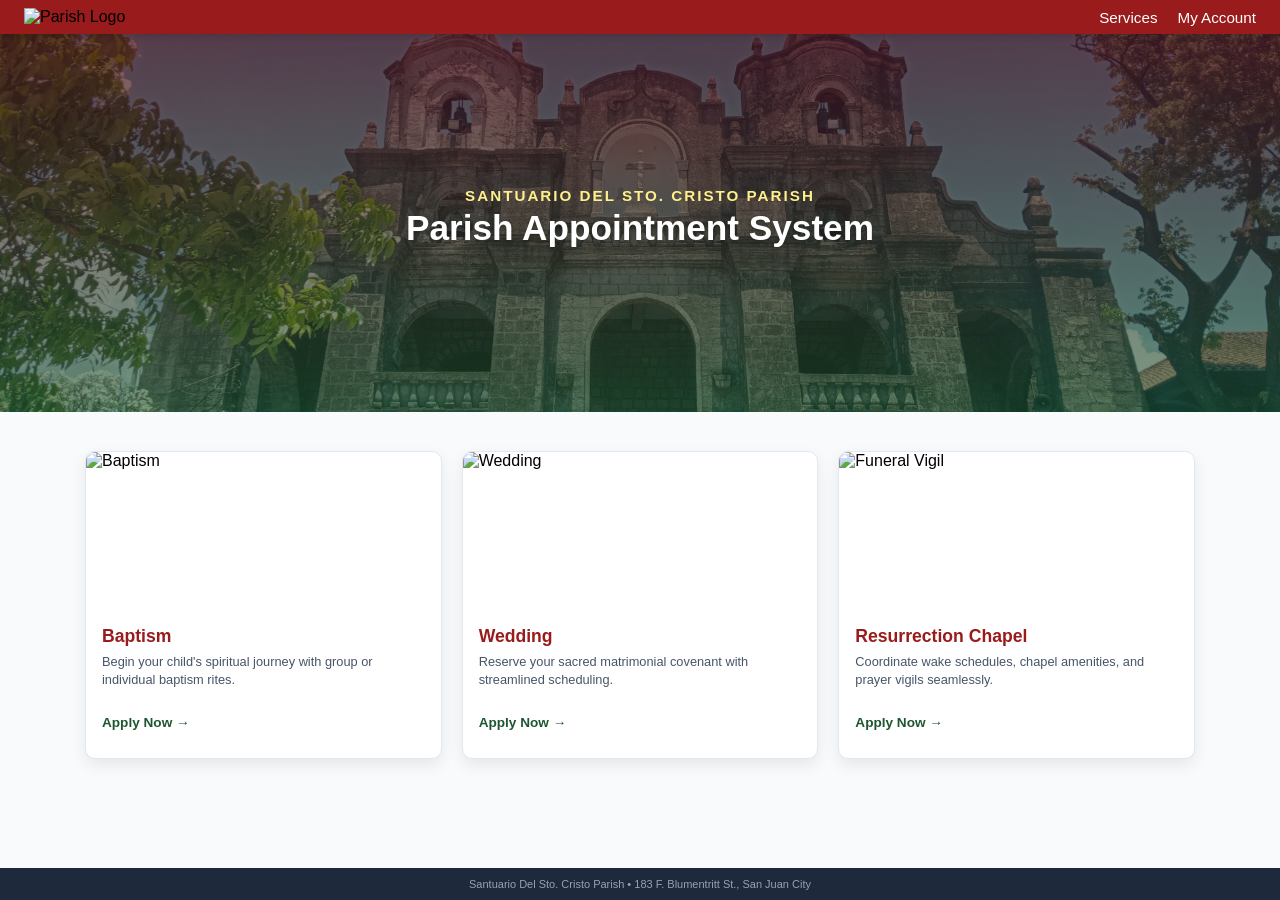
==== commit 209a0ccf: "Add files via upload iam lazy to update this time" ====
--- a/index.html
+++ b/index.html
@@ -10,6 +10,8 @@
     <script src="dexie.js"></script>
     <link rel="manifest" href="./manifest.json">
     <meta name="theme-color" content="#800020">
+    <meta name="mobile-web-app-capable" content="yes">
+    <meta name="apple-mobile-web-app-capable" content="yes">
     <style>
         /* --- Global Centered Modal Fix --- */
         /* --- Global Centered Modal Fix & Width Adjustment --- */
@@ -250,6 +252,7 @@
         a .ui-icon {
             margin-right: .28em
         }
+        
     </style>
 </head>
 
@@ -406,8 +409,6 @@
     <!-- Mobile Side Navigation Drawer & Backdrop Overlay -->
     <div id="mobileDrawerOverlay" class="drawer-overlay mobile-only" onclick="toggleMobileMenu()"></div>
 
-    <!-- Mobile Side Navigation Drawer & Backdrop Overlay -->
-    <div id="mobileDrawerOverlay" class="drawer-overlay mobile-only" onclick="toggleMobileMenu()"></div>
 
     <aside id="mobileDrawer" class="mobile-drawer mobile-only">
         <div class="drawer-header">
@@ -786,15 +787,18 @@
                                 style="background: #ffffff; border: 1px solid #ccd0d5; border-radius: 8px; padding: 14px; font-family: Helvetica, Arial, sans-serif;">
                                 <div
                                     style="display: flex; justify-content: space-between; align-items: center; margin-bottom: 10px;">
+                                    <button type="button" onclick="changeBapCalendarMonth(-1)"
+                                        style="background: #e4e6eb; border: none; border-radius: 50%; width: 28px; height: 28px; cursor: pointer; font-weight: bold;">&lt;</button>
                                     <h4 id="bapMonthYearLabel"
                                         style="margin: 0; color: #1c1e21; font-size: 1rem; font-weight: bold;">Month
                                         Year</h4>
-                                    <div style="display: flex; gap: 6px;">
-                                        <button type="button" onclick="changeBapCalendarMonth(-1)"
-                                            style="background: #e4e6eb; border: none; border-radius: 50%; width: 28px; height: 28px; cursor: pointer; font-weight: bold;">&lt;</button>
-                                        <button type="button" onclick="changeBapCalendarMonth(1)"
-                                            style="background: #e4e6eb; border: none; border-radius: 50%; width: 28px; height: 28px; cursor: pointer; font-weight: bold;">&gt;</button>
-                                    </div>
+
+                                    <button type="button" onclick="changeBapCalendarMonth(1)"
+                                        style="background: #e4e6eb; border: none; border-radius: 50%; width: 28px; height: 28px; cursor: pointer; font-weight: bold;">&gt;</button>
+                                </div>
+                                <div style="display: flex; gap: 6px;">
+
+
                                 </div>
                                 <div
                                     style="display: grid; grid-template-columns: repeat(7, 1fr); text-align: center; font-weight: bold; font-size: 11px; color: #606770; margin-bottom: 6px;">
@@ -1382,7 +1386,7 @@
                             <!-- 3. New Baptismal & Confirmation Certificates -->
                             <div class="wizard-field">
                                 <label>3. New Baptismal &amp; Confirmation Certificates (with Marriage Annotation)
-                                    </label>
+                                </label>
                                 <div class="doc-upload-box" id="wedAnnotationBox"
                                     onclick="document.getElementById('wedAnnotationFiles').click()">
                                     <strong style="color: #4a0e17; font-size: 13px;">Click to Upload Annotated
@@ -1419,7 +1423,7 @@
                                 style="display: none; margin-bottom: 16px; padding: 14px; background: #fffbeb; border: 1px solid #f59e0b; border-radius: 8px;">
                                 <label
                                     style="display: block; font-weight: bold; font-size: 13px; color: #b45309; margin-bottom: 6px;">
-                                    5. Guest Priest's License to Marry 
+                                    5. Guest Priest's License to Marry
                                 </label>
                                 <p style="font-size: 11px; color: #78350f; margin: 0 0 8px 0;">Required because you
                                     requested a guest officiating priest.</p>
@@ -1880,7 +1884,7 @@
                 </div>
                 <div style="margin-bottom: 12px;">
                     <label style="display: block; font-weight: bold; font-size: 13px; margin-bottom: 4px;">Last Name
-                        </label>
+                    </label>
                     <input type="text" id="editLastName" required
                         style="width: 100%; padding: 8px; box-sizing: border-box; border: 1px solid #ccc; border-radius: 4px;">
                 </div>
@@ -2302,12 +2306,12 @@
                 }
             }
             else if (type === 'funeral') {
-            const state = wizardState.funeral;
-            if (state.currentStep > 1) {
-                state.currentStep--;
-                updateFuneralWizardUI();
-            }
-        }
+                const state = wizardState.funeral;
+                if (state.currentStep > 1) {
+                    state.currentStep--;
+                    updateFuneralWizardUI();
+                }
+            }
         }
 
         function saveWeddingStepData() {
@@ -2492,9 +2496,12 @@
         // UNIFIED BAPTISM SUBMISSION (Allows missing docs -> "To Follow-Up")
         // =========================================================
         async function submitBaptismApplication() {
-            const currentUser = JSON.parse(localStorage.getItem('currentUser')) || { id: 'guest', email: wizardState.baptism.data.applicantEmail };
+            // In submitBaptismApplication() inside index_2.html
+            const baptismType = (document.getElementById('baptismTypeSelect')?.value || wizardState.baptism.data.baptismTypeSelect || 'group').toLowerCase();
+            let prefix = baptismType.includes('individual') ? 'IND' : 'GRP';
             const randomNum = Math.floor(100000 + Math.random() * 900000);
-            const referenceId = `BAP-${new Date().getFullYear()}-${randomNum}`;
+            const referenceId = `${prefix}-${new Date().getFullYear()}-${randomNum}`;
+
 
             try {
                 const uploadedDocs = [];
@@ -2513,14 +2520,30 @@
                 else hasAllDocs = false;
 
                 // UPDATED EXACT STATUS STRING HERE:
-                
                 const applicationStatus = hasAllDocs ? 'Pending' : 'To Follow-Up & Upload Lacking Documents';
 
+                // Safe fallback user resolution
+                let activeUser = (typeof currentUser !== 'undefined') ? currentUser : null;
+                if (!activeUser) {
+                    try {
+                        activeUser = JSON.parse(localStorage.getItem('currentUser') || localStorage.getItem('loggedUser') || '{}');
+                    } catch (e) {
+                        activeUser = {};
+                    }
+                }
+
+                const userId = activeUser.id || activeUser.userId || `user-${Date.now()}`;
+                const applicantEmail = wizardState.baptism.data.applicantEmail || activeUser.email || activeUser.applicantEmail || '';
+                const applicantName = `${wizardState.baptism.data.applicantFirstName || ''} ${wizardState.baptism.data.applicantLastName || ''}`.trim() || activeUser.name || activeUser.fullName || activeUser.applicantName || 'Parishioner';
+
+                // In submitBaptismApplication() / submitWeddingApplication()
                 const applicationRecord = {
                     id: crypto.randomUUID ? crypto.randomUUID() : `${Date.now()}-${randomNum}`,
                     referenceId: referenceId,
-                    userId: currentUser.id,
-                    sacramentType: 'baptism',
+                    userId: userId,
+                    applicantName: applicantName,
+                    applicantEmail: applicantEmail,
+                    sacramentType: 'baptism', // or 'wedding'
                     status: applicationStatus,
                     preferredDate: wizardState.baptism.data.preferredDate,
                     confirmedTime: wizardState.baptism.data.confirmedTime,
@@ -2560,47 +2583,52 @@
 
             try {
                 const uploadedDocs = [];
-                let hasAllDocs = true;
-
-                const birthFiles = document.getElementById('wedBirthCertFiles')?.files;
-                if (birthFiles && birthFiles.length > 0) {
-                    for (let f of birthFiles) { uploadedDocs.push({ label: "PSA Birth Certificate", ...(await fileToBase64(f)) }); }
-                } else { hasAllDocs = false; }
-
-                const cenomarFiles = document.getElementById('wedCenomarFiles')?.files;
-                if (cenomarFiles && cenomarFiles.length > 0) {
-                    for (let f of cenomarFiles) { uploadedDocs.push({ label: "CENOMAR", ...(await fileToBase64(f)) }); }
-                } else { hasAllDocs = false; }
-
-                const annotationFiles = document.getElementById('wedAnnotationFiles')?.files;
-                if (annotationFiles && annotationFiles.length > 0) {
-                    for (let f of annotationFiles) { uploadedDocs.push({ label: "Annotated Certificate", ...(await fileToBase64(f)) }); }
-                } else { hasAllDocs = false; }
-
-                const licenseFiles = document.getElementById('wedLicenseFiles')?.files;
-                if (licenseFiles && licenseFiles.length > 0) {
-                    for (let f of licenseFiles) { uploadedDocs.push({ label: "Marriage License", ...(await fileToBase64(f)) }); }
-                } else { hasAllDocs = false; }
-
+                const missingDocs = [];
+
+                // Helper function to process file inputs safely
+                async function processFileField(elementId, labelName) {
+                    const fileInput = document.getElementById(elementId);
+                    if (fileInput && fileInput.files && fileInput.files.length > 0) {
+                        for (let f of fileInput.files) {
+                            uploadedDocs.push({ label: labelName, ...(await fileToBase64(f)) });
+                        }
+                    } else {
+                        missingDocs.push(labelName);
+                    }
+                }
+
+                // Check each required wedding document
+                await processFileField('wedBirthCertFiles', 'PSA Birth Certificate');
+                await processFileField('wedCenomarFiles', 'CENOMAR');
+                await processFileField('wedAnnotationFiles', 'Annotated Certificate');
+                await processFileField('wedLicenseFiles', 'Marriage License');
+
+                // Optional / Conditional Guest Priest check
                 const hasGuestPriest = document.getElementById('hasGuestPriest')?.checked;
                 const gpFile = document.getElementById('guestPriestLicenseFiles')?.files[0];
                 if (hasGuestPriest) {
-                    if (gpFile) uploadedDocs.push({ label: "Guest Priest License to Marry", ...(await fileToBase64(gpFile)) });
-                    else hasAllDocs = false;
-                }
-
-                const applicationStatus = hasAllDocs ? 'Pending' : 'To Follow-Up';
+                    if (gpFile) {
+                        uploadedDocs.push({ label: "Guest Priest License to Marry", ...(await fileToBase64(gpFile)) });
+                    } else {
+                        missingDocs.push("Guest Priest License to Marry");
+                    }
+                }
+
+                // If any required document is missing, set status to 'To Follow-Up'
+                const applicationStatus = missingDocs.length === 0 ? 'Pending' : 'To Follow-Up';
 
                 const applicationRecord = {
                     id: crypto.randomUUID ? crypto.randomUUID() : `${Date.now()}-${randomNum}`,
                     referenceId: referenceId,
                     userId: currentUser.id,
+                    applicantName: `${wizardState.wedding.data.applicantFirstName || ''} ${wizardState.wedding.data.applicantLastName || ''}`.trim() || currentUser.fullName || 'Parishioner',
                     sacramentType: 'wedding',
                     status: applicationStatus,
-                    preferredDate: wizardState.wedding.data.preferredDate,
-                    confirmedTime: wizardState.wedding.data.confirmedTime,
+                    preferredDate: wizardState.wedding.data.preferredDate || '',
+                    confirmedTime: wizardState.wedding.data.confirmedTime || '',
                     details: { ...wizardState.wedding.data },
                     documents: uploadedDocs,
+                    missingDocuments: missingDocs, // Stored so admin sees what needs to be followed up
                     submittedAt: new Date().toISOString()
                 };
 
@@ -2778,36 +2806,6 @@
             }
         }
 
-        // 1. Open the modal and initialize data + calendar view
-        async function openRescheduleRequestModal(appId) {
-            const numericId = isNaN(appId) ? appId : Number(appId);
-            let app = await db.applications.get(numericId);
-            if (!app) {
-                showAlert('Application record not found.');
-                return;
-            }
-            activeReschedApp = app;
-
-            document.getElementById('reschedAppId').value = app.id;
-            document.getElementById('reschedReasonInput').value = '';
-            selectedReschedNewDate = '';
-            document.getElementById('reschedNewDateInput').value = '';
-            document.getElementById('reschedSelectedDateDisplay').textContent = 'Selected New Date: None';
-
-            const existingTarget = app.preferredDate || app.targetDate || app.confirmedDate || '';
-            if (existingTarget) {
-                const d = new Date(existingTarget);
-                if (!isNaN(d)) {
-                    currentReschedCalDate = new Date(d.getFullYear(), d.getMonth(), 1);
-                }
-            } else {
-                currentReschedCalDate = new Date();
-            }
-
-            openModal('requestReschedModal');
-            renderReschedCalendar();
-        }
-
         // 2. Render the interactive calendar grid inside #reschedCalendarGrid
         async function renderReschedCalendar() {
             const monthLabel = document.getElementById('reschedCalMonthLabel');
@@ -2895,52 +2893,6 @@
             document.getElementById('reschedNewDateInput').value = dateStr;
             document.getElementById('reschedSelectedDateDisplay').textContent = `Selected New Date: ${dateStr}`;
             renderReschedCalendar();
-        }
-
-        // 5. Submit form handler
-        async function submitRescheduleRequest(event) {
-            event.preventDefault();
-            const appId = document.getElementById('reschedAppId').value;
-            const reason = document.getElementById('reschedReasonInput').value;
-            const newDate = document.getElementById('reschedNewDateInput').value;
-
-            if (!newDate) {
-                showAlert('Please click and select your preferred new date from the calendar grid.');
-                return;
-            }
-
-            const numericId = isNaN(appId) ? appId : Number(appId);
-            let app = await db.applications.get(numericId);
-            if (!app) {
-                showAlert('Application record not found.');
-                return;
-            }
-
-            const historyEntry = {
-                oldStatus: app.status || 'Pending',
-                newStatus: 'Reschedule Requested',
-                adminNote: `Parishioner requested reschedule to ${newDate}. Reason: ${reason}`,
-                changedAt: new Date().toISOString(),
-                changedBy: app.applicantName || 'Parishioner'
-            };
-            const updatedHistory = app.statusHistory ? [...app.statusHistory, historyEntry] : [historyEntry];
-
-            await db.applications.update(numericId, {
-                rescheduleRequested: true,
-                rescheduleReason: reason,
-                requestedNewDate: newDate,
-                status: 'Reschedule Requested',
-                statusHistory: updatedHistory,
-                updatedAt: new Date().toISOString()
-            });
-
-            showAlert('Your schedule change request has been submitted successfully!', 'Success');
-            closeModal('requestReschedModal');
-
-            if (typeof renderUserDashboard === 'function') {
-                await renderUserDashboard();
-            }
-
         }
 
         // Handle date selection click
@@ -3803,16 +3755,6 @@
             }
         }
 
-        // Remove an individual file from accumulation store
-        function removeInlineFile(inputId, indexToRemove, targetListId) {
-            if (window.accumulatedFiles[inputId]) {
-                window.accumulatedFiles[inputId].splice(indexToRemove, 1);
-            }
-
-            syncInputFiles(inputId);
-            renderBadges(inputId, targetListId);
-        }
-
         // --- Remove Individual File from FileList ---
         function removeInlineFile(inputId, indexToRemove, targetListId) {
             const currentUser = JSON.parse(localStorage.getItem('currentUser'));
@@ -4411,227 +4353,293 @@
             }
         }
 
+        window.resubmissionFilesData = window.resubmissionFilesData || {};
+
+        function handleResubInlineFile(event, documentTitle) {
+            const fileInput = event.target;
+            if (!fileInput.files || fileInput.files.length === 0) return;
+
+            const file = fileInput.files[0];
+            const reader = new FileReader();
+
+            reader.onload = function (e) {
+                if (!window.resubmissionFilesData) {
+                    window.resubmissionFilesData = {};
+                }
+
+                // Store the base64 data and metadata under the document title category
+                window.resubmissionFilesData[documentTitle] = [{
+                    fileName: file.name,
+                    fileData: e.target.result,
+                    documentTitle: documentTitle
+                }];
+
+                console.log(`Resubmission file loaded for ${documentTitle}:`, file.name);
+            };
+
+            reader.readAsDataURL(file);
+        }
         // Open Modal to upload additional document files
         async function openResubmitDocsModal(appId) {
             const numericId = isNaN(appId) ? appId : Number(appId);
+            let app = await db.applications.get(numericId);
+            if (!app) {
+                showAlert('Application record not found.');
+                return;
+            }
+
+            document.getElementById('resubmitAppId').value = app.id;
+            const sacrament = (app.sacramentType || '').toLowerCase();
+            const hasGuestPriest = app.details?.hasGuestPriest || false;
+
+            let requiredList = [];
+            if (sacrament.includes('baptism')) {
+                requiredList = [
+                    "Child's Birth Certificate",
+                    "Mother's Baptismal Certificate",
+                    "Father's Baptismal Certificate"
+                ];
+            } else if (sacrament.includes('wedding')) {
+                requiredList = [
+                    "PSA Birth Certificates (Groom & Bride)",
+                    "CENOMAR (Certificate of No Marriage)",
+                    "New Baptismal & Confirmation Certificates (Annotated)",
+                    "Marriage License / Contract"
+                ];
+                if (hasGuestPriest) {
+                    requiredList.push("Guest Priest's License to Marry");
+                }
+            } else {
+                requiredList = ["Required Supporting Document"];
+            }
+
+            // Determine already uploaded document types/labels
+            const existingDocs = getNormalizedDocuments(app.documents);
+            const uploadedTypes = existingDocs.map(d => (d.type || d.name || '').toLowerCase());
+
+            // Identify missing documents
+            const missingDocs = requiredList.filter(reqName => {
+                return !uploadedTypes.some(upType => upType.includes(reqName.toLowerCase()) || reqName.toLowerCase().includes(upType));
+            });
+
+            const summaryEl = document.getElementById('resubmitAppSummary');
+            const container = document.getElementById('resubmitDynamicUploadsContainer');
+
+            if (summaryEl) {
+                summaryEl.innerHTML = `<strong>Sacrament:</strong> ${app.sacramentType} (Ref: ${app.referenceId})<br>
+        <strong>Missing Documents to Upload:</strong> ${missingDocs.length > 0 ? missingDocs.join(', ') : 'None (All uploaded)'}`;
+            }
+
+            if (container) {
+                if (missingDocs.length === 0) {
+                    container.innerHTML = `<p style="color: #16a34a; font-weight: bold; text-align: center; padding: 15px;">All required documents have been uploaded! You may submit.</p>`;
+                } else {
+                    container.innerHTML = missingDocs.map((docName, idx) => `
+                <div style="margin-bottom: 12px; background: #f8fafc; padding: 10px; border: 1px solid #cbd5e1; border-radius: 6px;">
+                    <label style="display: block; font-weight: bold; font-size: 13px; color: #1e293b; margin-bottom: 4px;">${docName} *</label>
+                    <input type="file" name="missingDoc_${idx}" data-doctitle="${docName}" accept=".pdf,.jpg,.jpeg,.png" required style="width: 100%; font-size: 13px;">
+                </div>
+            `).join('');
+                }
+            }
+
+            openModal('resubmitDocsModal');
+        }
+
+        async function handleResubmitDocsSubmit(event) {
+            if (event) event.preventDefault();
+            const appId = document.getElementById('resubmitAppId').value;
+            const numericId = isNaN(appId) ? appId : Number(appId);
             const app = await db.applications.get(numericId);
-
-            if (!app) {
-                showAlert('Application record not found.', 'Error');
+            if (!app) return;
+
+            const container = document.getElementById('resubmitDynamicUploadsContainer');
+            if (!container) return;
+            const fileInputs = container.querySelectorAll('input[type="file"]');
+
+            let newDocs = Array.isArray(app.documents) ? [...app.documents] : [];
+            let missingList = app.missingDocuments ? [...app.missingDocuments] : [];
+            let uploadedCount = 0;
+
+            for (let input of fileInputs) {
+                if (input.files && input.files.length > 0) {
+                    const file = input.files[0];
+                    const docTitle = input.getAttribute('data-doctitle') || 'Supporting Document';
+                    const b64Data = await fileToBase64(file);
+
+                    const docObj = {
+                        label: docTitle,
+                        name: file.name,
+                        type: file.type,
+                        data: b64Data.data,
+                        uploadedAt: new Date().toISOString()
+                    };
+
+                    newDocs.push(docObj);
+                    uploadedCount++;
+
+                    // Remove uploaded document title from missing list
+                    missingList = missingList.filter(m => !m.toLowerCase().includes(docTitle.toLowerCase()) && !docTitle.toLowerCase().includes(m.toLowerCase()));
+                }
+            }
+
+            if (uploadedCount === 0) {
+                showAlert('Please select at least one document to upload.', 'No File Selected');
                 return;
             }
 
-            document.getElementById('resubmitAppId').value = app.id;
-            window.resubmissionFilesData = {};
-
-            const summaryEl = document.getElementById('resubmitAppSummary');
-            summaryEl.innerHTML = `
-                    <strong>Ref ID:</strong> ${app.referenceId} | <strong>Sacrament:</strong> ${app.sacramentType.toUpperCase()}<br>
-                    <strong>Secretariat Remarks:</strong> <span style="color: #c0392b;">${app.adminNotes || 'Please upload the specific missing documents requested by the office.'}</span>
-                `;
-
-            let missingList = [];
-            const notes = (app.adminNotes || '').toLowerCase();
-
-            if (app.sacramentType === 'wedding') {
-                // Standard wedding document checks based on what's missing
-                if (notes.includes('birth certificate')) missingList.push("PSA Birth Certificates");
-                if (notes.includes('cenomar')) missingList.push("CENOMAR");
-                if (notes.includes('annotation') || notes.includes('baptismal')) missingList.push("New Baptismal & Confirmation Certificates with Marriage Annotation");
-                if (notes.includes('license') || notes.includes('contract')) missingList.push("Marriage License / Civil Marriage Contract");
-
-                // Dynamic check: If application details indicate a guest priest was selected or notes mention it
-                if (app.details?.hasGuestPriest || notes.includes('guest priest') || notes.includes('license to marry')) {
-                    missingList.push("Guest Priest's License to Marry");
-                }
-            } else {
-                // Fallback for other sacraments
-                if (notes.includes('mother')) missingList.push("Mother's Baptismal Certificate");
-                if (notes.includes('father')) missingList.push("Father's Baptismal Certificate");
-                if (notes.includes('birth certificate')) missingList.push("Child's Birth Certificate");
-            }
-
-            if (missingList.length === 0) {
-                missingList = ["Required Lacking Document"];
-            }
-
-            const container = document.getElementById('resubmitDynamicUploadsContainer');
-            if (container) {
-                let html = '';
-                missingList.forEach((reqName, idx) => {
-                    const inputId = `resub_file_${idx}`;
-                    const listId = `resub_list_${idx}`;
-                    const safeTitle = reqName.replace(/'/g, "\\'");
-
-                    html += `
-                            <div style="margin-bottom: 15px; background: #fff; padding: 10px; border: 1px solid #e2e8f0; border-radius: 6px;">
-                                <label style="display: block; font-weight: bold; font-size: 13px; color: #1e293b; margin-bottom: 6px;">
-                                    ${reqName} *
-                                </label>
-                                <div class="inline-drop-zone" onclick="document.getElementById('${inputId}').click()"
-                                    style="border: 2px dashed #cbd5e1; padding: 12px; border-radius: 6px; text-align: center; cursor: pointer; background: #f8fafc;">
-                                    <span style="font-size: 13px; color: #475569;">📁 Click or drag file for ${reqName}</span>
-                                    <input type="file" id="${inputId}" accept=".pdf,.jpg,.jpeg,.png" style="display:none;" 
-                                        onchange="handleResubInlineFile(event, '${listId}', '${safeTitle}')">
-                                </div>
-                                <div class="file-preview-list" id="${listId}" style="margin-top: 6px;"></div>
-                            </div>
-                        `;
-                });
-                container.innerHTML = html;
-            }
-
-            openModal('resubmitDocsModal');
-        }
-
-        // Global storage for resubmission files
-        window.resubmissionFilesData = window.resubmissionFilesData || {};
-
-        async function handleResubInlineFile(event, listContainerId, docTitle) {
-            const fileInput = event.target;
-            const files = fileInput.files;
-            const container = document.getElementById(listContainerId);
-
-            if (!container || !files || files.length === 0) return;
-
-            if (!window.resubmissionFilesData[docTitle]) {
-                window.resubmissionFilesData[docTitle] = [];
-            }
-
-            for (let i = 0; i < files.length; i++) {
-                const file = files[i];
-
-                if (file.size > 10 * 1024 * 1024) {
-                    showAlert(`File "${file.name}" exceeds the 10MB size limit.`, 'File Too Large');
-                    continue;
-                }
-
-                const base64Data = await fileToBase64(file);
-
-                window.resubmissionFilesData[docTitle].push({
-                    fileName: file.name,
-                    fileType: file.type,
-                    fileData: base64Data,
-                    documentTitle: docTitle
-                });
-
-                // Render preview chip
-                const fileTag = document.createElement('div');
-                fileTag.style.cssText = "display: flex; align-items: center; justify-content: space-between; background: #fff; border: 1px solid #cbd5e1; padding: 6px 10px; border-radius: 4px; margin-top: 4px; font-size: 12px;";
-                fileTag.innerHTML = `
-                            <span style="color: #1e293b; overflow: hidden; text-overflow: ellipsis; white-space: nowrap; max-width: 85%;">📄 ${file.name}</span>
-                            <button type="button" onclick="this.parentElement.remove();" style="background: none; border: none; color: #ef4444; cursor: pointer; font-weight: bold;" title="Remove">✕</button>
-                        `;
-                container.appendChild(fileTag);
-            }
-        }
-
-        async function handleResubmitDocsSubmit(event) {
-            event.preventDefault();
-            const rawAppId = document.getElementById('resubmitAppId')?.value;
-            const appId = rawAppId ? (isNaN(rawAppId) ? rawAppId : Number(rawAppId)) : null;
-
-            if (!appId) {
-                showAlert('Application reference not found.', 'Error');
-                return;
-            }
-
-            const app = await db.applications.get(appId);
-            if (!app) {
-                showAlert('Application not found in database.', 'Error');
-                return;
-            }
-
-            // 1. Safeguard and copy existing documents so we don't lose previously uploaded files
-            let updatedDocs = {};
-            if (app.documents && typeof app.documents === 'object' && !Array.isArray(app.documents)) {
-                updatedDocs = { ...app.documents };
-            }
-
-            // Helper function to convert file to base64 object
-            async function processFiles(files) {
-                let arr = [];
-                for (let file of files) {
-                    arr.push({
-                        fileName: file.name,
-                        fileType: file.type,
-                        fileData: await fileToBase64(file)
-                    });
-                }
-                return arr;
-            }
-
-            // 2. Capture newly uploaded files from the resubmission form inputs based on sacrament type
-            if (app.sacramentType === 'baptism') {
-                const birthCertInput = document.getElementById('resub_bapBirthCertFiles') || document.getElementById('bapBirthCertFiles');
-                const motherInput = document.getElementById('resub_bapMotherFiles') || document.getElementById('bapMotherFiles');
-                const fatherInput = document.getElementById('resub_bapFatherFiles') || document.getElementById('bapFatherFiles');
-
-                if (birthCertInput?.files?.length > 0) {
-                    updatedDocs["Child's Birth Certificate"] = await processFiles(birthCertInput.files);
-                }
-                if (motherInput?.files?.length > 0) {
-                    updatedDocs["Mother's Baptismal Certificate"] = await processFiles(motherInput.files);
-                }
-                if (fatherInput?.files?.length > 0) {
-                    updatedDocs["Father's Baptismal Certificate"] = await processFiles(fatherInput.files);
-                }
-            }
-            else if (app.sacramentType === 'wedding') {
-                const birthCertInput = document.getElementById('resub_wedBirthCertFiles') || document.getElementById('wedBirthCertFiles');
-                const cenomarInput = document.getElementById('resub_wedCenomarFiles') || document.getElementById('wedCenomarFiles');
-                const annotationInput = document.getElementById('resub_wedAnnotationFiles') || document.getElementById('wedAnnotationFiles');
-                const licenseInput = document.getElementById('resub_wedLicenseFiles') || document.getElementById('wedLicenseFiles');
-
-                if (birthCertInput?.files?.length > 0) {
-                    updatedDocs["PSA Birth Certificate"] = await processFiles(birthCertInput.files);
-                }
-                if (cenomarInput?.files?.length > 0) {
-                    updatedDocs["CENOMAR"] = await processFiles(cenomarInput.files);
-                }
-                if (annotationInput?.files?.length > 0) {
-                    updatedDocs["Annotated Baptismal & Confirmation Certificate"] = await processFiles(annotationInput.files);
-                }
-                if (licenseInput?.files?.length > 0) {
-                    updatedDocs["Marriage License / Contract"] = await processFiles(licenseInput.files);
-                }
-            }
-
-            // Also merge any accumulated files from window.resubmissionFilesData if active
-            if (window.resubmissionFilesData) {
-                for (const [title, files] of Object.entries(window.resubmissionFilesData)) {
-                    if (files && files.length > 0) {
-                        updatedDocs[title] = files;
-                    }
-                }
-            }
-
+            // If all missing docs are now provided, reset status to Pending for admin review
+            const updatedStatus = missingList.length === 0 ? 'Pending' : 'To Follow-Up & Upload Lacking Documents';
+
+            // Create audit trail entry for admin history
             const historyEntry = {
-                oldStatus: app.status,
-                newStatus: 'Pending Verification',
-                adminNote: 'Applicant resubmitted lacking requirements.',
+                oldStatus: app.status || 'To Follow-Up',
+                newStatus: updatedStatus,
+                adminNote: `Parishioner uploaded ${uploadedCount} lacking document(s). Status updated to ${updatedStatus}.`,
                 changedAt: new Date().toISOString(),
-                changedBy: app.applicantName || 'Applicant'
+                changedBy: app.applicantName || 'Parishioner'
             };
-
             const updatedHistory = app.statusHistory ? [...app.statusHistory, historyEntry] : [historyEntry];
 
-            // 3. Update database with merged documents and reset status for staff review
-            await db.applications.update(appId, {
-                status: 'Pending Verification',
-                adminNotes: 'Lacking documents uploaded. Ready for re-verification.',
-                documents: updatedDocs,
+            // Update the Dexie application record
+            await db.applications.update(numericId, {
+                documents: newDocs,
+                missingDocuments: missingList,
+                status: updatedStatus,
                 statusHistory: updatedHistory,
+                adminNotes: `Lacking documents uploaded by parishioner. Status: ${updatedStatus}.`,
                 updatedAt: new Date().toISOString()
             });
 
-            window.resubmissionFilesData = {};
+            if (typeof db.notifications !== 'undefined') {
+                await db.notifications.add({
+                    userId: 'ADMIN',
+                    referenceId: app.referenceId,
+                    title: `Lacking Documents Uploaded: ${app.referenceId}`,
+                    message: `${app.applicantName || 'Parishioner'} uploaded lacking documents for ${app.sacramentType}. Status is now ${updatedStatus}.`,
+                    isRead: false,
+                    createdAt: new Date().toISOString()
+                });
+            }
 
             closeModal('resubmitDocsModal');
             if (typeof renderUserDashboard === 'function') {
                 await renderUserDashboard();
             }
-            showAlert('Your documents have been successfully resubmitted for verification!', 'Success');
+            showAlert('Lacking documents uploaded and submitted successfully to the parish records!', 'Success');
+        }
+
+        async function parishionerDeleteApplication(appId) {
+            if (!confirm('Are you sure you want to cancel and delete this application?')) return;
+            const numericId = isNaN(appId) ? appId : Number(appId);
+            try {
+                await db.applications.delete(numericId);
+                if (typeof renderUserDashboard === 'function') {
+                    await renderUserDashboard();
+                }
+                showAlert('Application has been cancelled and removed.', 'Cancelled');
+            } catch (err) {
+                console.error('Error cancelling application:', err);
+                showAlert('Failed to cancel application.');
+            }
+        }
+
+        let activePaymentAppId = null;
+
+        function openPaymentModal(appId) {
+            activePaymentAppId = appId;
+            const app = window.currentUserApplications?.find(a => String(a.id) === String(appId));
+
+            let amount = '₱500'; // Default group baptism fee
+            if (app) {
+                const sType = (app.sacramentType || '').toLowerCase();
+                if (sType.includes('individual')) amount = '₱1,500';
+                else if (sType.includes('wedding')) amount = app.details?.electricityFeeIncluded ? '₱6,000' : '₱5,000';
+                else if (sType.includes('funeral')) amount = '₱2,000';
+            }
+
+            const amtDisplay = document.getElementById('gcashAmountDisplay');
+            if (amtDisplay) amtDisplay.textContent = amount;
+
+            const receiptInput = document.getElementById('gcashReceiptFile');
+            if (receiptInput) receiptInput.value = '';
+
+            openModal('gcashPaymentModal');
+        }
+
+        async function submitGcashPayment() {
+            if (!activePaymentAppId) return;
+            const fileInput = document.getElementById('gcashReceiptFile');
+            if (!fileInput.files || fileInput.files.length === 0) {
+                showAlert('Please upload your GCash payment screenshot or receipt.');
+                return;
+            }
+
+            const file = fileInput.files[0];
+            const b64Data = await fileToBase64(file);
+
+            const numericId = isNaN(activePaymentAppId) ? activePaymentAppId : Number(activePaymentAppId);
+            const app = await db.applications.get(numericId);
+            if (!app) return;
+
+            await db.applications.update(numericId, {
+                paymentProof: {
+                    name: file.name,
+                    data: b64Data.data,
+                    uploadedAt: new Date().toISOString()
+                },
+                status: 'Reviewing',
+                adminNotes: 'GCash payment receipt submitted by parishioner. Awaiting staff verification.'
+            });
+
+            closeModal('gcashPaymentModal');
+            if (typeof renderUserDashboard === 'function') {
+                await renderUserDashboard();
+            }
+            showAlert('GCash payment receipt submitted successfully! Staff will verify your payment.', 'Payment Submitted');
+        }
+
+        // Global storage for resubmission files
+        window.resubmissionFilesData = window.resubmissionFilesData || {};
+        function getNormalizedDocuments(docsField) {
+            let items = [];
+            if (!docsField) return items;
+            if (Array.isArray(docsField)) {
+                docsField.forEach((d, idx) => {
+                    if (typeof d === 'string') {
+                        items.push({ name: `Document ${idx + 1}`, data: d, type: 'Document' });
+                    } else if (d) {
+                        items.push({
+                            name: d.name || d.fileName || d.documentTitle || d.documentType || `Document ${idx + 1}`,
+                            data: d.data || d.fileData || d.url || '',
+                            type: d.documentType || d.documentTitle || d.label || 'Document'
+                        });
+                    }
+                });
+            } else if (typeof docsField === 'object') {
+                for (const [key, val] of Object.entries(docsField)) {
+                    if (Array.isArray(val)) {
+                        val.forEach((f, idx) => {
+                            if (typeof f === 'string') {
+                                items.push({ name: `${key} (${idx + 1})`, data: f, type: key });
+                            } else if (f) {
+                                items.push({
+                                    name: f.name || f.fileName || f.documentTitle || `${key} (${idx + 1})`,
+                                    data: f.data || f.fileData || f.url || '',
+                                    type: key
+                                });
+                            }
+                        });
+                    } else if (val && typeof val === 'object') {
+                        items.push({
+                            name: val.name || val.fileName || val.documentTitle || key,
+                            data: val.data || val.fileData || val.url || '',
+                            type: key
+                        });
+                    }
+                }
+            }
+            return items;
         }
 
         function autofillUserData() {
@@ -5686,63 +5694,6 @@
             renderFuneralCalendar();
         }
 
-        async function selectFuneralCalendarDate(dateStr) {
-            const todayObj = new Date();
-            todayObj.setHours(0, 0, 0, 0);
-            const todayStr = `${todayObj.getFullYear()}-${String(todayObj.getMonth() + 1).padStart(2, '0')}-${String(todayObj.getDate()).padStart(2, '0')}`;
-
-            if (!funeralWakeStartDate || (funeralWakeStartDate && funeralIntermentDate)) {
-                // First click: Set Wake Start Date (Strictly Today)
-                if (dateStr !== todayStr) {
-                    showAlert('Funeral wake start date must be today.', 'Invalid Start Date');
-                    return;
-                }
-
-                funeralWakeStartDate = dateStr;
-                funeralIntermentDate = null;
-                document.getElementById('funeralSelectedDateInput').value = dateStr;
-                document.getElementById('intermentDateInput').value = '';
-
-                const panel = document.getElementById('funeralTimeslotPanel');
-                if (panel) panel.style.display = 'block';
-
-                const headerEl = document.getElementById('funeralSelectedDateHeader');
-                if (headerEl) headerEl.textContent = `Wake Start: ${dateStr}`;
-
-                const summaryEl = document.getElementById('funeralSummaryBox');
-                if (summaryEl) {
-                    summaryEl.innerHTML = `Now select your <strong>Target Interment Date</strong> on the calendar (Max 7 days).`;
-                }
-
-                renderFuneralCalendar();
-                return;
-            }
-
-            // Second click: Set Target Interment Date
-            if (dateStr < funeralWakeStartDate) {
-                showAlert('Interment date cannot be earlier than the wake start date.', 'Invalid Range');
-                return;
-            }
-
-            const startD = new Date(funeralWakeStartDate);
-            const endD = new Date(dateStr);
-            const diffTime = Math.abs(endD - startD);
-            const wakeDays = Math.ceil(diffTime / (1000 * 60 * 60 * 24)) + 1;
-
-            // Strict 7-day (1 week) maximum check
-            if (wakeDays > 7) {
-                showAlert('Maximum wake duration is 1 week (7 days). Please select an interment date within 7 days of the wake start date.', 'Max 7 Days Exceeded');
-                return;
-            }
-
-            funeralIntermentDate = dateStr;
-            document.getElementById('intermentDateInput').value = dateStr;
-            document.getElementById('wakeDaysInput').value = wakeDays;
-
-            renderFuneralCalendar();
-            updateFuneralSpanCalculation();
-        }
-
         function updateFuneralSpanCalculation() {
             if (!funeralWakeStartDate || !funeralIntermentDate) return;
 
@@ -5767,59 +5718,6 @@
     `;
         }
 
-        function openRescheduleRequestModal(appId) {
-            document.getElementById('reschedAppId').value = appId;
-            document.getElementById('reschedReasonInput').value = '';
-            openModal('requestReschedModal');
-        }
-
-        async function submitRescheduleRequest(event) {
-            event.preventDefault();
-            const appId = document.getElementById('reschedAppId').value;
-            const reason = document.getElementById('reschedReasonInput').value;
-            const newDate = document.getElementById('reschedNewDateInput').value;
-
-            if (!newDate) {
-                showAlert('Please select your preferred new date from the calendar.');
-                return;
-            }
-
-            const numericId = isNaN(appId) ? appId : Number(appId);
-            let app = await db.applications.get(numericId);
-            if (!app) {
-                showAlert('Application record not found.');
-                return;
-            }
-
-            // 1. Log the history trail
-            const historyEntry = {
-                oldStatus: app.status || 'Pending',
-                newStatus: 'Reschedule Requested',
-                adminNote: `Parishioner requested reschedule to ${newDate}. Reason: ${reason}`,
-                changedAt: new Date().toISOString(),
-                changedBy: app.applicantName || 'Parishioner'
-            };
-            const updatedHistory = app.statusHistory ? [...app.statusHistory, historyEntry] : [historyEntry];
-
-            // 2. Update Dexie with explicit fields that the admin dashboard looks for
-            await db.applications.update(numericId, {
-                status: 'Reschedule Requested',          // Sets the core status filter for admin
-                rescheduleRequested: true,               // Flag for admin UI conditional checks
-                rescheduleReason: reason,                // The reason text
-                requestedNewDate: newDate,               // The date requested by the parishioner
-                statusHistory: updatedHistory,
-                updatedAt: new Date().toISOString()
-            });
-
-            showAlert('Your reschedule request has been submitted to the parish office successfully!', 'Success');
-            closeModal('requestReschedModal');
-
-            // Refresh parishioner dashboard
-            if (typeof renderUserDashboard === 'function') {
-                await renderUserDashboard();
-            }
-        }
-
         function updateFuneralFeeCalculation() {
             const daysInput = document.getElementById('wakeDaysInput');
             const airconCheck = document.getElementById('chapelAirconCheck');
@@ -5845,138 +5743,88 @@
             }
         }
 
-        function updateFuneralSpanCalculation() {
-            if (!funeralWakeStartDate || !funeralIntermentDate) return;
-
-            const isAircon = document.getElementById('chapelAirconCheck')?.checked || false;
-            let startD = new Date(funeralWakeStartDate);
-            let endD = new Date(funeralIntermentDate);
-            let wakeDays = Math.round((endD - startD) / (1000 * 60 * 60 * 24)) + 1;
-
-            const ratePerDay = isAircon ? 6000 : 2000;
-            const totalFee = wakeDays * ratePerDay;
-
-            document.getElementById('funeralCalculatedFeeInput').value = totalFee;
-
-            const panel = document.getElementById('funeralTimeslotPanel');
-            panel.style.display = 'block';
-            document.getElementById('funeralSelectedDateHeader').textContent = `Resurrection Chapel Reservation (${wakeDays} Days)`;
-            document.getElementById('funeralSummaryBox').innerHTML = `
-        <div style="margin-top: 6px;">
-            <strong>Wake Span:</strong> ${funeralWakeStartDate} to ${funeralIntermentDate} (${wakeDays} Days)<br>
-            <strong>Stipend Total:</strong> <span style="color: #27ae60; font-weight: bold;">₱${totalFee.toLocaleString()}</span> (@ ₱${ratePerDay.toLocaleString()}/day)
-        </div>
-    `;
-        }
-
-        // Example: Displaying payment section when status is 'Ready for Payment'
+        // --- 1. RENDER PAYMENT SECTION (IF EMBEDDED IN UI) ---
         function renderPaymentSection(application) {
             if (application.status === 'Ready for Payment') {
                 return `
-            <div class="payment-box">
-                <h3>Scan to Pay via GCash</h3>
-                <img src="path-to-your-gcash-qr.png" alt="GCash QR Code" style="max-width: 200px;" />
-                <p>Account Name: Parish Church</p>
-                <p>Account Number: 0912-345-6789</p>
-                
-                <form id="paymentForm" onsubmit="submitPaymentProof(event, '${application.referenceId}')">
-                    <label for="referenceNumber">GCash Reference Number:</label>
-                    <input type="text" id="referenceNumber" required placeholder="Enter 13-digit reference no." />
+                <div class="payment-box">
+                    <h3>Scan to Pay via GCash</h3>
+                    <img src="path-to-your-gcash-qr.png" alt="GCash QR Code" style="max-width: 200px;" />
+                    <p>Account Name: Parish Church</p>
+                    <p>Account Number: 0912-345-6789</p>
                     
-                    <label for="receiptUpload">Upload Receipt Screenshot:</label>
-                    <input type="file" id="receiptUpload" accept="image/*" required />
-                    
-                    <button type="submit">Submit Payment Proof</button>
-                </form>
-            </div>
-        `;
+                    <form id="paymentForm" onsubmit="submitPaymentProof(event, '${application.referenceId || application.id}')">
+                        <label for="referenceNumber">GCash Reference Number:</label>
+                        <input type="text" id="referenceNumber" required placeholder="Enter 13-digit reference no." />
+                        
+                        <label for="receiptUpload">Upload Receipt Screenshot:</label>
+                        <input type="file" id="receiptUpload" accept="image/*" required />
+                        
+                        <button type="submit">Submit Payment Proof</button>
+                    </form>
+                </div>
+            `;
             }
             return '';
         }
 
-        function submitPaymentProof(event, referenceId) {
-            event.preventDefault();
-            const referenceNumber = document.getElementById('referenceNumber').value;
-
-            // Retrieve existing applications from localStorage (or your backend)
-            let applications = JSON.parse(localStorage.getItem('applications')) || [];
-
-            // Find and update the specific application
-            applications = applications.map(app => {
-                if (app.referenceId === referenceId) {
-                    app.paymentReference = referenceNumber;
-                    // Update status so parish staff see it ready for final confirmation/walk-in accommodation
-                    app.status = 'For Verification / Walk-In Ready';
-                }
-                return app;
-            });
-
-            localStorage.setItem('applications', JSON.stringify(applications));
-            alert('Payment proof submitted successfully! Parish staff can now review and accommodate your schedule.');
-            location.reload();
-        }
-
+        // --- 2. OPEN GCASH PAYMENT MODAL (SAFE ID HANDLING FOR DEXIE) ---
         async function openPaymentModal(appInput) {
             let app = appInput;
 
-            // If an ID string or number was passed instead of an object, fetch it from Dexie
+            // If an ID string or number was passed instead of an object, fetch it properly from Dexie
             if (typeof appInput === 'string' || typeof appInput === 'number') {
-                app = await db.applications.get(Number(appInput));
-            }
-
-            if (!app) return;
-
-            // Save app id in hidden input if you have one
-            const appIdInput = document.getElementById('paymentAppId');
-            if (appIdInput) appIdInput.value = app.id || '';
-
-            // Calculate dynamic fee using the application's sacrament type and details
-            const totalAmount = calculateTotalPayment(app.sacramentType, app.details);
+                // Support both numeric primary keys and string/UUID primary keys
+                const queryId = isNaN(appInput) ? String(appInput) : Number(appInput);
+                app = await db.applications.get(queryId);
+            }
+
+            if (!app) {
+                console.error("Application not found for payment modal:", appInput);
+                showAlert("Could not load application payment details.");
+                return;
+            }
+
+            // Save app id in hidden input (supporting both possible modal ID naming conventions)
+            const appIdInputs = document.querySelectorAll('#paymentAppId, #paymentAppIdInput');
+            appIdInputs.forEach(input => {
+                if (input) input.value = app.id;
+            });
+
+            // Calculate dynamic fee safely
+            const totalAmount = typeof calculateTotalPayment === 'function'
+                ? calculateTotalPayment(app.sacramentType, app.details)
+                : 0;
             const formattedAmount = `₱${totalAmount.toLocaleString()}`;
 
-            // Safely update display elements
-            const amountDisplay = document.getElementById('gcashAmountDisplay');
-            if (amountDisplay) {
-                amountDisplay.textContent = formattedAmount;
-            }
-
-            const modal = document.getElementById('gcashPaymentModal');
+            // Update amount display elements
+            const amountDisplays = document.querySelectorAll('#gcashAmountDisplay, #paymentAmountDisplay');
+            amountDisplays.forEach(display => {
+                if (display) display.textContent = formattedAmount;
+            });
+
+            // Display the payment modal (checking both possible modal element IDs)
+            const modal = document.getElementById('gcashPaymentModal') || document.getElementById('paymentModal');
             if (modal) {
                 modal.classList.add('active');
                 modal.style.display = 'flex';
             }
         }
 
-        function openGcashPaymentModal(app) {
-            // If app details are missing, grab them directly from the active form inputs on the page!
-            const details = app?.details || {
-                wakeDays: parseInt(document.getElementById('wakeDaysInput')?.value, 10) || 3,
-                isAircon: document.getElementById('airconCheckbox')?.checked || false,
-                hasGuestPriest: document.getElementById('hasGuestPriest')?.checked || false,
-                baptismType: document.getElementById('baptismTypeSelect')?.value || 'group'
-            };
-
-            const sacramentType = app?.sacramentType || document.getElementById('sacramentTypeField')?.value || 'funeral';
-
-            // Calculate total using the robust function
-            const totalAmount = calculateTotalPayment(sacramentType, details);
-
-            // Update modal display
-            const amountDisplayEl = document.getElementById('gcashAmountDisplay');
-            if (amountDisplayEl) {
-                amountDisplayEl.textContent = `₱${totalAmount.toLocaleString()}`;
-            }
-
-            // Open modal
-            openModal('gcashPaymentModal');
-        }
-
+        // --- 3. HANDLE PAYMENT PROOF FILE & DATA SUBMISSION ---
         async function handlePaymentProofSubmit(event) {
             event.preventDefault();
-            const rawId = document.getElementById('paymentAppId').value;
-            const appId = isNaN(rawId) ? rawId : Number(rawId);
-
-            const input = document.getElementById('paymentProofFileInput');
+
+            const rawId = document.getElementById('paymentAppId')?.value || document.getElementById('paymentAppIdInput')?.value;
+            if (!rawId) {
+                showAlert('Application reference identifier is missing.', 'Error');
+                return;
+            }
+
+            // Normalize ID format for Dexie query
+            const appId = isNaN(rawId) ? String(rawId) : Number(rawId);
+
+            const input = document.getElementById('paymentProofFileInput') || document.getElementById('receiptUpload');
             const accumulatedList = window.accumulatedFiles?.['paymentProofFileList'] || [];
             const filesToProcess = accumulatedList.length > 0 ? accumulatedList : Array.from(input?.files || []);
 
@@ -5985,34 +5833,56 @@
                 return;
             }
 
-            const app = await db.applications.get(appId);
-            if (!app) return;
-
-            const base64File = await fileToBase64(filesToProcess[0]);
-
-            const historyEntry = {
-                oldStatus: app.status || 'Reviewed & Ready for Payment',
-                newStatus: 'Payment Submitted / For Verification',
-                adminNote: `Parishioner submitted GCash payment proof screenshot.`,
-                changedAt: new Date().toISOString(),
-                changedBy: app.applicantName || 'Applicant'
-            };
-
-            const updatedHistory = app.statusHistory ? [...(app.statusHistory || []), historyEntry] : [historyEntry];
-
-            // ISANGANG HINAY SA APPS DATABASE: I-save sa 'paymentProof' hiwalay sa 'documents'
-            await db.applications.update(appId, {
-                status: 'Payment Submitted / For Verification',
-                paymentConfirmed: false,
-                adminNotes: `GCash payment receipt uploaded. Pending staff verification.`,
-                statusHistory: updatedHistory,
-                paymentProof: base64File // <--- Hiwalay na property para sa resibo!
-            });
-
-            closeModal('paymentModal');
-            await renderUserDashboard();
-            showAlert('Your payment proof screenshot has been successfully submitted to the parish staff for verification!', 'Payment Proof Submitted');
-        }
+            try {
+                const app = await db.applications.get(appId);
+                if (!app) {
+                    showAlert('Application not found in database.', 'Error');
+                    return;
+                }
+
+                const base64File = await fileToBase64(filesToProcess[0]);
+
+                const historyEntry = {
+                    oldStatus: app.status || 'Reviewed & Ready for Payment',
+                    newStatus: 'Payment Submitted / For Verification',
+                    adminNote: `Parishioner submitted GCash payment proof screenshot.`,
+                    changedAt: new Date().toISOString(),
+                    changedBy: app.applicantName || 'Applicant'
+                };
+
+                const updatedHistory = app.statusHistory ? [...app.statusHistory, historyEntry] : [historyEntry];
+
+                // Update database record securely with separated paymentProof field
+                await db.applications.update(appId, {
+                    status: 'Payment Submitted / For Verification',
+                    paymentConfirmed: false,
+                    adminNotes: `GCash payment receipt uploaded. Pending staff verification.`,
+                    statusHistory: updatedHistory,
+                    paymentProof: base64File
+                });
+
+                // Close all payment modals
+                const modals = ['gcashPaymentModal', 'paymentModal'];
+                modals.forEach(modalId => {
+                    if (typeof closeModal === 'function') {
+                        closeModal(modalId);
+                    } else {
+                        const m = document.getElementById(modalId);
+                        if (m) { m.style.display = 'none'; m.classList.remove('active'); }
+                    }
+                });
+
+                if (typeof renderUserDashboard === 'function') {
+                    await renderUserDashboard();
+                }
+
+                showAlert('Your payment proof screenshot has been successfully submitted to the parish staff for verification!', 'Payment Proof Submitted');
+            } catch (error) {
+                console.error('Error submitting payment proof:', error);
+                showAlert('An error occurred while saving your payment proof. Please try again.');
+            }
+        }
+
         function toggleGuestPriestFields() {
             const isChecked = document.getElementById('hasGuestPriest')?.checked;
             const group = document.getElementById('guestPriestDetailsGroup');
--- a/style.css
+++ b/style.css
@@ -602,3 +602,393 @@
     }
 }
 
+/* =========================================
+   BAPTISM WIZARD MODAL STYLES
+   ========================================= */
+.wizard-overlay {
+    display: none;
+    position: fixed;
+    inset: 0;
+    background: rgba(15, 23, 42, 0.65);
+    z-index: 2000;
+    justify-content: center;
+    align-items: center;
+    padding: 10px;
+}
+
+.wizard-overlay.active {
+    display: flex;
+}
+
+.wizard-modal {
+    background: #ffffff;
+    width: 92%;
+    max-width: 980px;
+    height: 95vh;
+    border-radius: 12px;
+    box-shadow: 0 20px 40px rgba(0, 0, 0, 0.25);
+    display: flex;
+    flex-direction: column;
+    overflow: hidden;
+    font-family: Helvetica, Arial, sans-serif;
+}
+
+/* Sticky Top Header */
+.wizard-header {
+    position: sticky;
+    top: 0;
+    background: #991b1b; 
+    color: #ffffff;
+    padding: 16px 22px;
+    z-index: 10;
+    flex-shrink: 0;
+}
+
+.wizard-header-top {
+    display: flex;
+    justify-content: space-between;
+    align-items: center;
+    margin-bottom: 14px;
+}
+
+.wizard-header-top h2 {
+    margin: 0;
+    font-size: 1.25rem;
+    font-weight: bold;
+}
+
+.wizard-close-btn {
+    background: rgba(255, 255, 255, 0.15);
+    border: none;
+    color: #ffffff;
+    width: 32px;
+    height: 32px;
+    border-radius: 50%;
+    font-size: 20px;
+    line-height: 1;
+    cursor: pointer;
+    display: flex;
+    align-items: center;
+    justify-content: center;
+}
+
+.wizard-close-btn:hover {
+    background: rgba(255, 255, 255, 0.3);
+}
+
+/* Step Progress Indicator */
+.wizard-progress {
+    display: flex;
+    align-items: center;
+    justify-content: space-between;
+    gap: 8px;
+}
+
+.wizard-step-item {
+    display: flex;
+    align-items: center;
+    gap: 8px;
+    font-size: 13px;
+    font-weight: bold;
+    color: rgba(255, 255, 255, 0.45);
+    transition: color 0.2s ease;
+}
+
+.wizard-step-dot {
+    width: 24px;
+    height: 24px;
+    border-radius: 50%;
+    background: rgba(255, 255, 255, 0.2);
+    color: rgba(255, 255, 255, 0.6);
+    display: flex;
+    align-items: center;
+    justify-content: center;
+    font-size: 12px;
+}
+
+.wizard-step-item.active {
+    color: #ffffff;
+}
+
+.wizard-step-item.active .wizard-step-dot {
+    background: #ffffff;
+    color: #4a0e17;
+    box-shadow: 0 0 0 3px rgba(255, 255, 255, 0.3);
+}
+
+.wizard-step-item.completed {
+    color: #cbd5e1;
+}
+
+.wizard-step-item.completed .wizard-step-dot {
+    background: #16a34a;
+    color: #ffffff;
+}
+
+.wizard-progress-line {
+    flex: 1;
+    height: 2px;
+    background: rgba(255, 255, 255, 0.2);
+}
+
+/* Scrollable Middle Body */
+.wizard-body {
+    flex: 1;
+    overflow-y: auto;
+    padding: 22px 26px;
+    background: #f8fafc;
+}
+
+.wizard-step-pane {
+    display: none;
+}
+
+.wizard-step-pane.active {
+    display: block;
+    animation: fadeInWizard 0.2s ease-in-out;
+}
+
+@keyframes fadeInWizard {
+    from { opacity: 0; transform: translateY(4px); }
+    to { opacity: 1; transform: translateY(0); }
+}
+
+/* Cards & Inputs */
+.wizard-card {
+    background: #ffffff;
+    border: 1px solid #e2e8f0;
+    border-radius: 10px;
+    padding: 18px;
+    margin-bottom: 16px;
+}
+
+.wizard-section-title {
+    margin: 0 0 14px 0;
+    color: #4a0e17;
+    font-size: 15px;
+    font-weight: bold;
+    border-bottom: 1px solid #e2e8f0;
+    padding-bottom: 8px;
+}
+
+.wizard-grid-2 {
+    display: grid;
+    grid-template-columns: 1fr 1fr;
+    gap: 16px;
+}
+
+.wizard-grid-3 {
+    display: grid;
+    grid-template-columns: 1fr 1fr 1fr;
+    gap: 14px;
+}
+
+.wizard-field {
+    margin-bottom: 14px;
+}
+
+.wizard-field label {
+    display: block;
+    font-weight: bold;
+    font-size: 13px;
+    color: #1e293b;
+    margin-bottom: 6px;
+}
+
+.wizard-input,
+.wizard-select {
+    width: 100%;
+    padding: 11px 13px;
+    border: 1px solid #cbd5e1;
+    border-radius: 7px;
+    font-size: 14px;
+    color: #0f172a;
+    background: #ffffff;
+    box-sizing: border-box;
+}
+
+.wizard-input:focus,
+.wizard-select:focus {
+    outline: none;
+    border-color: #4a0e17;
+    box-shadow: 0 0 0 3px rgba(74, 14, 23, 0.12);
+}
+
+/* Validation Error Styling */
+.wizard-input.input-error,
+.wizard-select.input-error {
+    border-color: #dc2626 !important;
+    background-color: #fef2f2;
+}
+
+.field-error-msg {
+    display: none;
+    color: #dc2626;
+    font-size: 12px;
+    margin-top: 4px;
+    font-weight: 500;
+}
+
+.field-error-msg.visible {
+    display: block;
+}
+
+/* Radio Card Options */
+.radio-card-group {
+    display: grid;
+    grid-template-columns: 1fr 1fr;
+    gap: 12px;
+}
+
+.radio-card {
+    border: 1px solid #cbd5e1;
+    border-radius: 8px;
+    padding: 12px 14px;
+    cursor: pointer;
+    display: flex;
+    align-items: flex-start;
+    gap: 10px;
+    background: #ffffff;
+}
+
+.radio-card input[type="radio"] {
+    margin-top: 3px;
+    accent-color: #4a0e17;
+    width: 16px;
+    height: 16px;
+}
+
+/* File Upload Box */
+.doc-upload-box {
+    border: 2px dashed #94a3b8;
+    border-radius: 8px;
+    padding: 16px;
+    text-align: center;
+    background: #f8fafc;
+    cursor: pointer;
+    transition: border-color 0.2s;
+}
+
+.doc-upload-box:hover {
+    border-color: #4a0e17;
+}
+
+.doc-upload-box.input-error {
+    border-color: #dc2626 !important;
+    background: #fef2f2;
+}
+
+.doc-file-name {
+    font-size: 12px;
+    color: #16a34a;
+    font-weight: bold;
+    margin-top: 6px;
+}
+
+/* Privacy Consent Box */
+.privacy-consent-box {
+    background: #f1f5f9;
+    border: 1px solid #cbd5e1;
+    border-radius: 8px;
+    padding: 14px;
+    margin-top: 16px;
+}
+
+.privacy-consent-box label {
+    display: flex;
+    align-items: flex-start;
+    gap: 10px;
+    font-size: 13px;
+    color: #1e293b;
+    cursor: pointer;
+    line-height: 1.4;
+}
+
+.privacy-consent-box input[type="checkbox"] {
+    width: 18px;
+    height: 18px;
+    margin-top: 2px;
+    accent-color: #4a0e17;
+    flex-shrink: 0;
+}
+
+/* Sticky Bottom Footer */
+.wizard-footer {
+    position: sticky;
+    bottom: 0;
+    background: #ffffff;
+    border-top: 1px solid #e2e8f0;
+    padding: 14px 24px;
+    display: flex;
+    justify-content: space-between;
+    align-items: center;
+    z-index: 10;
+    flex-shrink: 0;
+}
+
+.btn-wizard-back {
+    background: #e2e8f0;
+    color: #1e293b;
+    border: none;
+    padding: 11px 22px;
+    border-radius: 7px;
+    font-size: 14px;
+    font-weight: bold;
+    cursor: pointer;
+}
+
+.btn-wizard-back:hover {
+    background: #cbd5e1;
+}
+
+.btn-wizard-next {
+    background: #4a0e17;
+    color: #ffffff;
+    border: none;
+    padding: 11px 26px;
+    border-radius: 7px;
+    font-size: 14px;
+    font-weight: bold;
+    cursor: pointer;
+    margin-left: auto;
+}
+
+.btn-wizard-next:hover {
+    background: #681421;
+}
+
+/* Mobile Responsiveness */
+@media (max-width: 768px) {
+    .wizard-modal {
+        width: 96%;
+        height: 95vh;
+    }
+    .wizard-header {
+        padding: 14px 16px;
+    }
+    .wizard-step-label {
+        display: none;
+    }
+    .wizard-step-item.active .wizard-step-label {
+        display: inline;
+    }
+    .wizard-body {
+        padding: 16px;
+    }
+    .wizard-grid-2,
+    .wizard-grid-3,
+    .radio-card-group {
+        grid-template-columns: 1fr;
+    }
+    .wizard-footer {
+        padding: 12px 16px;
+    }
+}
+
+/* Disabled / Grayed-out Next Button style */
+.btn-wizard-next:disabled {
+    background: #94a3b8 !important;
+    opacity: 0.6;
+    cursor: not-allowed;
+    box-shadow: none;
+}
